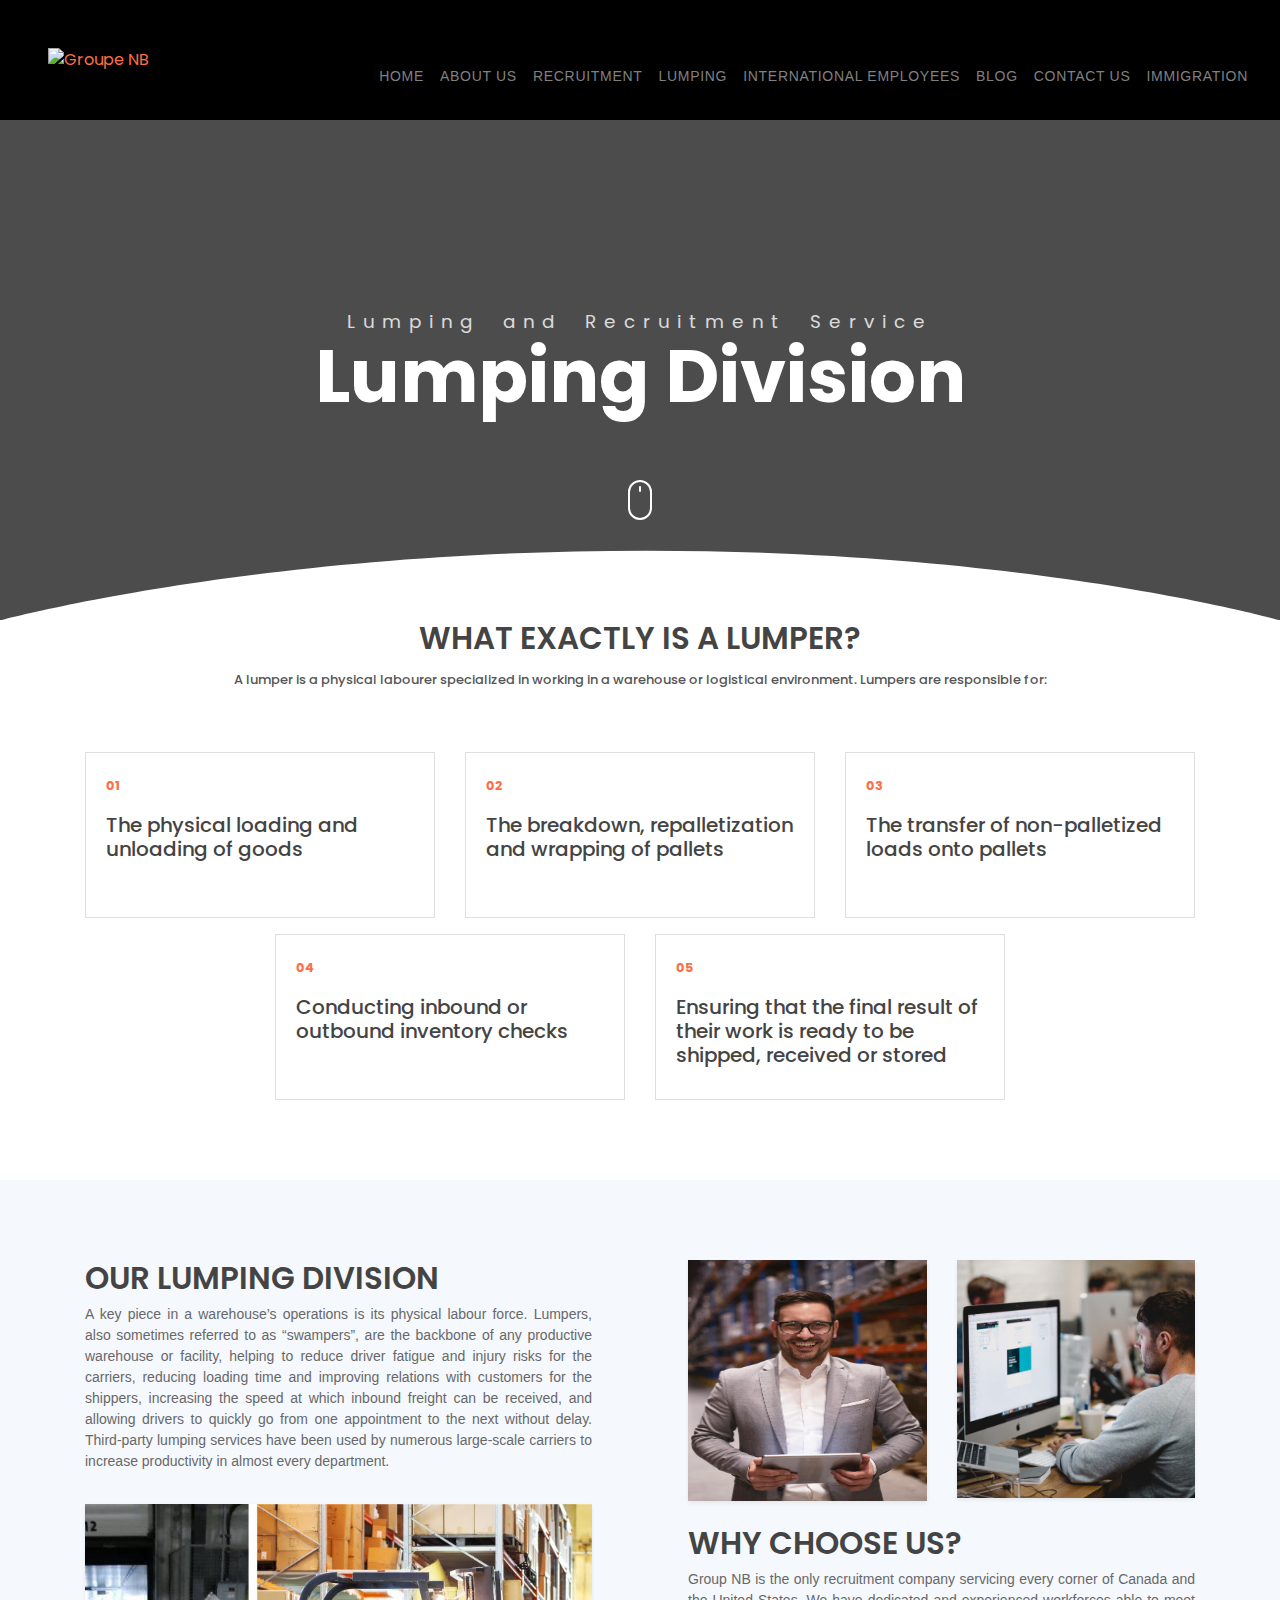
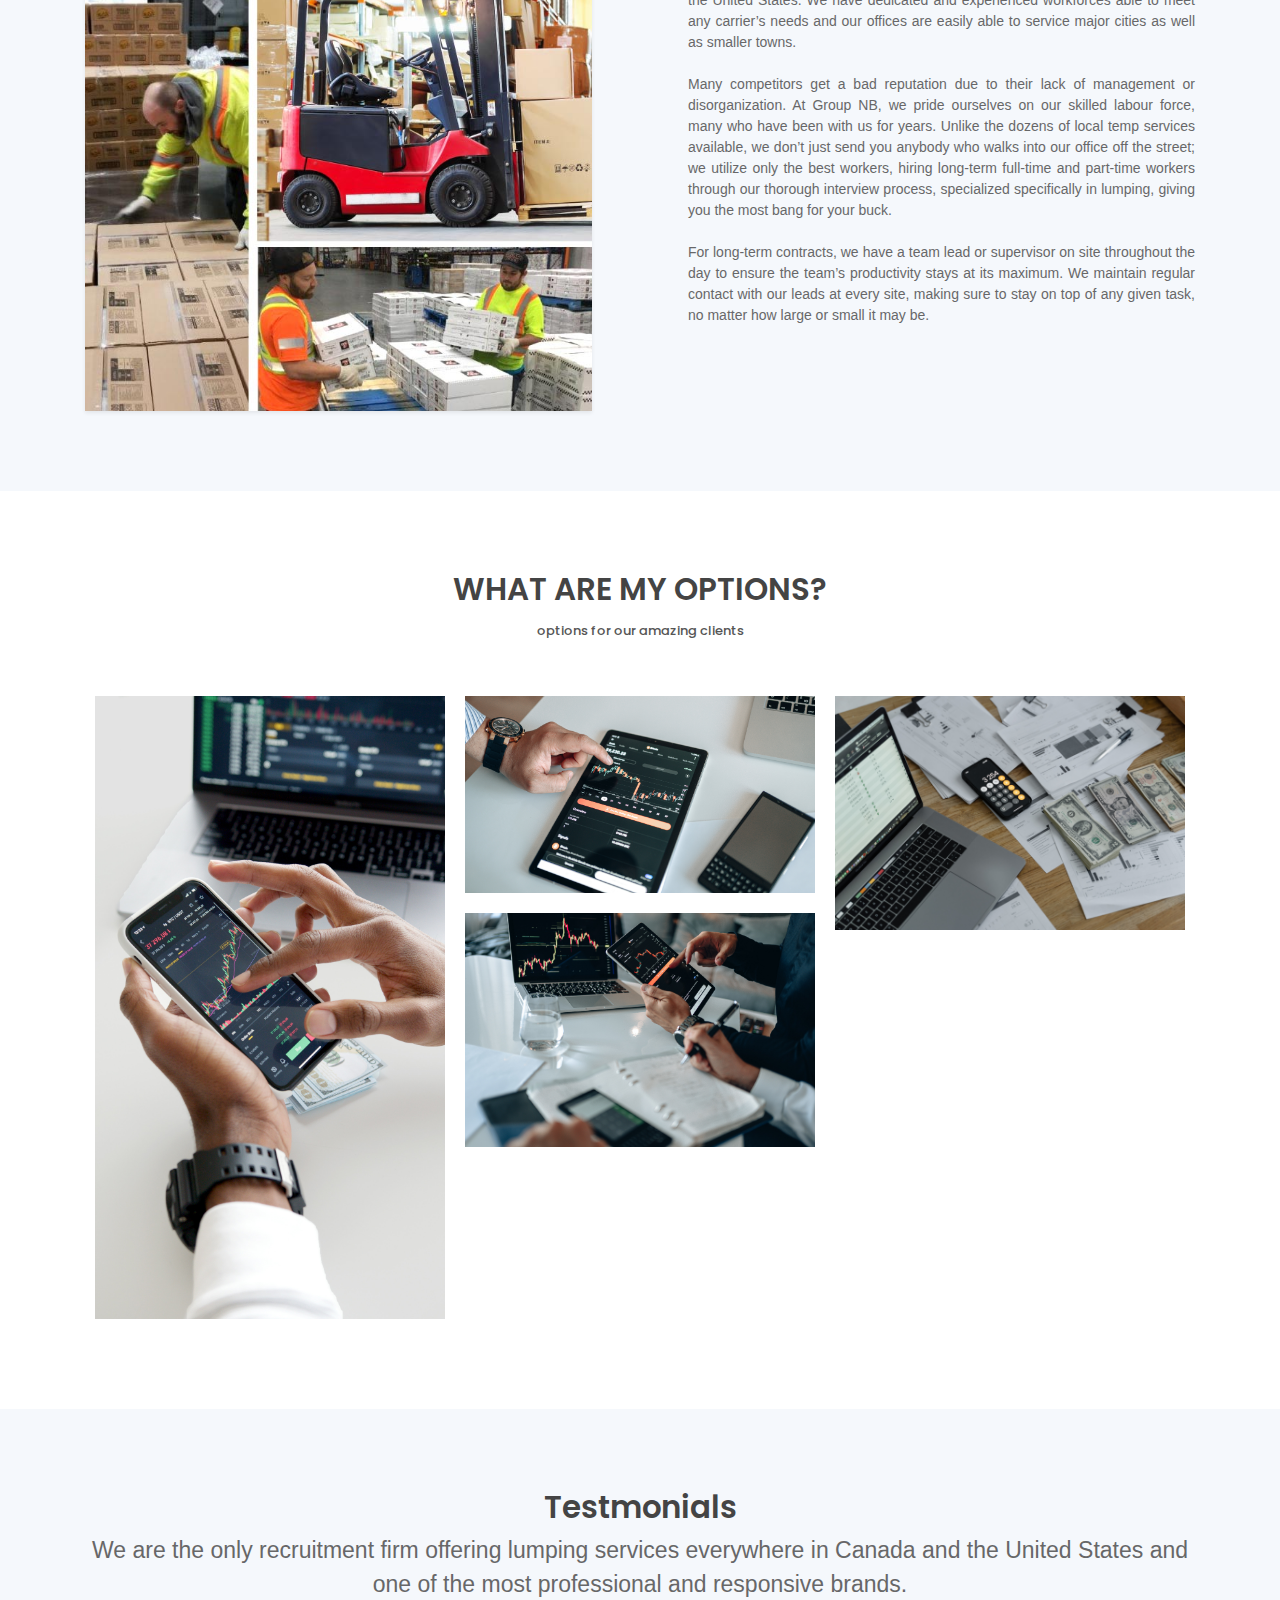
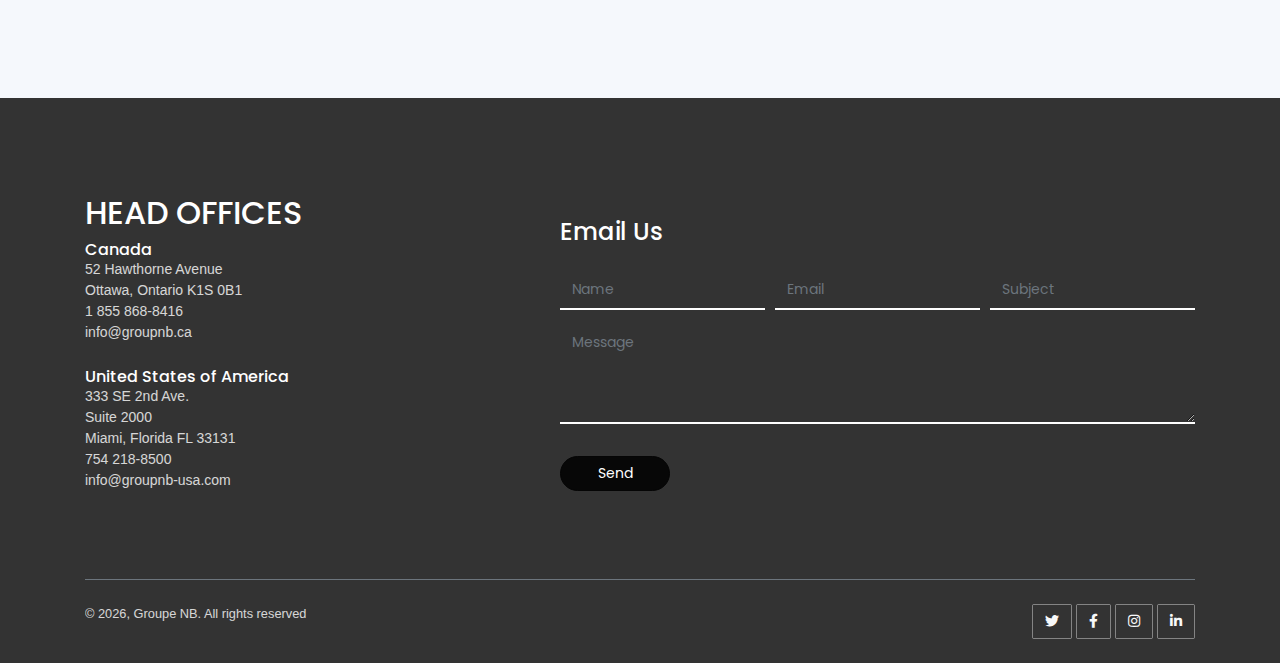
==== index.html @ 81d6b9d2 "Update" ====
<!DOCTYPE html>
<html lang="en">
<head>
	<meta charset="utf-8">
    <meta name="viewport" content="width=device-width, initial-scale=1, shrink-to-fit=no">
    <meta name="description" content="Start your development with LeadMark landing page.">
    <meta name="author" content="Devcrud">
    <title>Group NB | Lumping and Recruitment Services</title>
     <!-- Favicon -->
     <link href="img/favicon.ico" rel="icon">
    <!-- font icons -->
    <link rel="stylesheet" href="assets/vendors/themify-icons/css/themify-icons.css">

      <!-- Font Awesome -->
      <link href="https://cdnjs.cloudflare.com/ajax/libs/font-awesome/5.10.0/css/all.min.css" rel="stylesheet">
    <!-- Bootstrap + LeadMark main styles -->
	<link rel="stylesheet" href="assets/css/leadmark.css">
</head>
<body data-spy="scroll" data-target=".navbar" data-offset="40" id="home">

    <!-- page Navigation -->
    <nav class="navbar navbar-expand-lg navbar-light sticky-top p-0 logodata"
    style="background-color: black; height: 120px;">
    <a href="https://groupnb.ca/" style="    margin-left: 3rem;">
        <img style="width: 100px;" src="https://groupnb.ca/wp-content/uploads/2022/02/groupeNB_logo_effect15.gif"
            alt="Groupe NB">
    </a>
    <button class="navbar-toggler toggler-example" style="    margin-right: 1rem;color: rgb(245 243 243 / 55%);"
        type="button" data-toggle="collapse" data-target="#navbarSupportedContent1"
        aria-controls="navbarSupportedContent1" aria-expanded="false" aria-label="Toggle navigation"
        onclick="View()">
        <span class="dark-blue-text">
            <i class="fas fa-bars fa-1x"></i>
        </span>
    </button>
    <div class="collapse navbar-collapse" id="navbarSupportedContent1">
        <div class="navlines">
            <a href="https://groupnb.ca/">HOME</a>
            <a href="https://groupnb.ca/about-us/">ABOUT US</a>
            <div id="reccontainer">
                <a href="https://groupnb.ca/recruitment/" " id=" demo" data-toggle="dropdown"
                    class="recdata">RECRUITMENT</a>
                <ul class="rec" id="reclink">
                    <li><a href="https://groupnb.ca/recruitment/#operations" class="reca">OPERATIONS</a></li>
                    <li><a href="https://groupnb.ca/recruitment/#transport" class="reca">TRANSPORT</a></li>
                    <li><a href="https://groupnb.ca/recruitment/#technical" class="reca">TECHNICAL</a></li>
                    <li><a href="https://groupnb.ca/recruitment/#executives" class="reca">EXECUTIVES</a></li>
                </ul>
            </div>

            <a href="https://groupnb.ca/group-nb-lumping-division/">LUMPING</a>
            <a href="https://groupnb.ca/international-employees/">INTERNATIONAL EMPLOYEES</a>
            <a href="https://groupnb.ca/blog/">BLOG</a>
            <a href="https://groupnb.ca/contact-us/">CONTACT US</a>
            <a href="https://monnnster4.github.io/immigration/">IMMIGRATION</a>
        </div>
    </div>
</nav>
    <!-- End Of Second Navigation -->

    <!-- Page Header -->
    <header class="header">
        <div class="overlay">
            <h1 class="subtitle">Lumping and Recruitment Service</h1>
            <h1 class="title">Lumping Division</h1>  
        </div>  
        <div class="shape">
            <svg viewBox="0 0 1500 200">
                <path d="m 0,240 h 1500.4828 v -71.92164 c 0,0 -286.2763,-81.79324 -743.19024,-81.79324 C 300.37862,86.28512 0,168.07836 0,168.07836 Z"/>
            </svg>
        </div>  
        <div class="mouse-icon"><div class="wheel"></div></div>
    </header>
    <!-- End Of Page Header -->

    <!-- Service Section -->
    <section  id="service" class="section pt-0">
        <div class="container">
            <h6 class="section-title text-center">WHAT EXACTLY IS A LUMPER? </h6>
            <h6 class="section-subtitle text-center mb-5 pb-3">A lumper is a physical labourer specialized in working in a warehouse or logistical environment. Lumpers are responsible for:</h6>

            <div class="row">
                <div class="col-md-4" style="    margin-bottom: 1rem;">
                    <div class="card mb-4 mb-md-0">
                        <div class="card-body">
                            <small class="text-primary font-weight-bold">01</small>
                            <h5 class="card-title mt-3"> The physical loading and unloading of goods <h5>
                        </div>
                    </div>
                </div>
                <div class="col-md-4" style="    margin-bottom: 1rem;">
                    <div class="card mb-4 mb-md-0">
                        <div class="card-body">
                            <small class="text-primary font-weight-bold">02</small>
                            <h5 class="card-title mt-3">The breakdown, repalletization and wrapping of pallets<h5>
                        </div>
                    </div>
                </div>
                <div class="col-md-4" style="    margin-bottom: 1rem;">
                    <div class="card mb-4 mb-md-0">
                        <div class="card-body">
                            <small class="text-primary font-weight-bold">03</small>
                            <h5 class="card-title mt-3">The transfer of non-palletized loads onto pallets<h5>
                        </div>
                    </div>
                </div>  
                <div class="col-md-4">
                    <div class="card mb-4 mb-md-0">
                        <div class="card-body">
                            <small class="text-primary font-weight-bold">04</small>
                            <h5 class="card-title mt-3">Conducting inbound or outbound inventory checks<h5>
                        </div>
                    </div>
                </div>
                <div class="col-md-4">
                    <div class="card mb-4 mb-md-0">
                        <div class="card-body">
                            <small class="text-primary font-weight-bold">05</small>
                            <h5 class="card-title mt-3">Ensuring that the final result of their work is ready to be shipped, received or stored<h5>
                        </div>
                    </div>
                </div>            
            </div>
        </div>
    </section>
    <!-- End OF Service Section -->

    <!-- About Section -->
    <section class="section" id="about">
        <div class="container">
            <div class="row justify-content-between">
                <div class="col-md-6 pr-md-5 mb-4 mb-md-0 reverse">
                    <div>
                        <h6 class="section-title mb-0">OUR LUMPING DIVISION</h6>
                        <p style="    text-align: justify;">A key piece in a warehouse’s operations is its physical labour force. Lumpers, also sometimes referred to as “swampers”, are the backbone of any productive warehouse or facility, helping to reduce driver fatigue and injury risks for the carriers, reducing loading time and improving relations with customers for the shippers, increasing the speed at which inbound freight can be received, and allowing drivers to quickly go from one appointment to the next without delay. Third-party lumping services have been used by numerous large-scale carriers to increase productivity in almost every department.</p>
                    </div>
                  
                    <img src="assets/imgs/header1.png" alt="" class="w-100 mt-3 shadow-sm">
                </div>
                <div class="col-md-6 pl-md-5">
                    <div class="row">
                        <div class="col-6">
                            <img src="assets/imgs/header2.jpg" style="    height: 241px;" alt="" class="w-100 shadow-sm">
                        </div>
                        <div class="col-6">
                            <img src="assets/imgs/about-1.jpg" alt="" class="w-100 shadow-sm">
                        </div>
                        <div class="col-12 mt-4">
                            <h6 class="section-title mb-0">WHY CHOOSE US?</h6>
                            <p style="    text-align: justify;">Group NB is the only recruitment company servicing every corner of Canada and the United States. We have dedicated and experienced workforces able to meet any carrier’s needs and our offices are easily able to service major cities as well as smaller towns.
                                    <br> <br>
                                Many competitors get a bad reputation due to their lack of management or disorganization. At Group NB, we pride ourselves on our skilled labour force, many who have been with us for years. Unlike the dozens of local temp services available, we don’t just send you anybody who walks into our office off the street; we utilize only the best workers, hiring long-term full-time and part-time workers through our thorough interview process, specialized specifically in lumping, giving you the most bang for your buck.
                                <br> <br>
                                For long-term contracts, we have a team lead or supervisor on site throughout the day to ensure the team’s productivity stays at its maximum. We maintain regular contact with our leads at every site, making sure to stay on top of any given task, no matter how large or small it may be.</p>
                        </div>
                    </div>
                </div>
            </div>              
        </div>
    </section>
    <!-- End OF About Section -->

    <!-- Portfolio Section -->
    <section id="portfolio" class="section portfolio-section">
        <div class="container">
            <h6 class="section-title text-center">WHAT ARE MY OPTIONS?</h6>
            <h6 class="section-subtitle mb-5 text-center">options for our amazing clients</h6>
           
            <div class="portfolio-container"> 
                <div class="col-md-6 col-lg-4 web new">
                    <div class="portfolio-item">
                        <img src="assets/imgs/web-1.jpg" class="img-fluid" alt="Download free bootstrap 4 admin dashboard, free boootstrap 4 templates">
                        <div class="content-holder">
                            <a class="img-popup" href="assets/imgs/web-1.jpg"></a>
                            <div class="text-holder">
                                <h6 class="title">Hourly Rate</h6>
                                <p class="subtitle">The simplest and most commonly used option, hourly rates can be beneficial for companies looking for a standardized invoice.</p>
                            </div>
                        </div>   
                    </div>             
                </div>
                <div class="col-md-6 col-lg-4 web new">
                    <div class="portfolio-item">
                        <img src="assets/imgs/web-2.jpg" class="img-fluid" alt="Download free bootstrap 4 admin dashboard, free boootstrap 4 templates">
                        <div class="content-holder">
                            <a class="img-popup" href="assets/imgs/web-2.jpg"></a>
                            <div class="text-holder">
                                <h6 class="title"> Rate by Piece </h6>
                                <p class="subtitle">Piece count rates are generated for every piece a lumper touches. This option usually helps to encourage stronger productivity in staff, since they can earn in 7 hours as much as they would for an 8-hour shift, if they work hard and finish early!</p>
                            </div>
                        </div> 
                    </div>                         
                </div>
                <div class="col-md-6 col-lg-4 advertising new">
                    <div class="portfolio-item">
                        <img src="assets/imgs/advertising-2.jpg" class="img-fluid" alt="Download free bootstrap 4 admin dashboard, free boootstrap 4 templates">                         
                        <div class="content-holder">
                            <a class="img-popup" href="assets/imgs/advertising-2.jpg"></a>
                            <div class="text-holder">
                                <h6 class="title">Rate by Pallet</h6>
                                <p class="subtitle">Our staff can also load or unload your trailers for you! Doing so can speed up work in general, bring a better understanding of the load that an employee is working on, and leave more time for your staff to complete any other duty they may have.</p>
                            </div>
                        </div>    
                    </div>              
                </div> 
                <div class="col-md-6 col-lg-4 advertising new">
                    <div class="portfolio-item">
                        <img src="assets/imgs/web-3.jpg" class="img-fluid" alt="Download free bootstrap 4 admin dashboard, free boootstrap 4 templates">                         
                        <div class="content-holder">
                            <a class="img-popup" href="assets/imgs/web-3.jpg"></a>
                            <div class="text-holder">
                                <h6 class="title">Rate by Trailer</h6>
                                <p class="subtitle">And finally, we offer a flat rate per trailer or half-trailer for days or sites with a smaller inbound volume. These rates vary depending on the load’s size.</p>
                            </div>
                        </div>    
                    </div>              
                </div> 
            </div>   
        </div>            
    </section>
    <!-- End of portfolio section -->

    <!-- Testmonial Section -->
    <section class="section" id="testmonial">
        <div class="container">
            <h6 class="section-title text-center mb-0">Testmonials</h6>
           <p style="    text-align: center;
           font-size: 23px;">We are the only recruitment firm offering lumping services everywhere in Canada and the United States and one of the most professional and responsive brands.</p>
        </div>
    </section>
    <!-- End of Testmonial Section -->

    <!-- Contact Section -->
    <section id="contact" class="section has-img-bg pb-0">
        <div class="container">
            <div class="row align-items-center">
                <div class="col-md-5 my-3">
                    <h2>HEAD OFFICES</h2>


                    <h6 class="mb-0">Canada</h6>
                    <p style="margin: 0 !important;">52 Hawthorne Avenue</p>
                    <p style="margin: 0 !important;">Ottawa, Ontario  K1S 0B1</p>
                    <p style="margin: 0 !important;">1 855 868-8416</p>
                    <p class="mb-4">info@groupnb.ca</p>

                    <h6 class="mb-0">United States of America</h6>
                    <p style="margin: 0 !important;">333 SE 2nd Ave.</p>
                    <p style="margin: 0 !important;">Suite 2000</p>
                    <p style="margin: 0 !important;">Miami, Florida FL 33131</p>
                    <p style="margin: 0 !important;">754 218-8500</p>
                    <p class="mb-4">info@groupnb-usa.com</p>
                    <p></p>
                </div>
                <div class="col-md-7">
                    <form>
                        <h4 class="mb-4">Email Us</h4>
                        <div class="form-row">
                            <div class="form-group col-sm-4">
                                <input type="text" class="form-control text-white rounded-0 bg-transparent" style="border-bottom-color: white;" name="name" placeholder="Name">
                            </div>
                            <div class="form-group col-sm-4">
                                <input type="email" class="form-control text-white rounded-0 bg-transparent"  style="border-bottom-color: white;"  name="Email" placeholder="Email">
                            </div>
                            <div class="form-group col-sm-4">
                                <input type="text" class="form-control text-white rounded-0 bg-transparent"  style="border-bottom-color: white;"   name="subject" placeholder="Subject">
                            </div>
                            <div class="form-group col-12">
                                <textarea name="message" id="" cols="30" rows="4"  style="border-bottom-color: white;"  class="form-control text-white rounded-0 bg-transparent" placeholder="Message"></textarea>

                            </div>
                            <div class="form-group col-12 mb-0">
                                <button type="submit" class="btn btn-primary rounded w-md mt-3">Send</button>
                            </div>                          
                        </div>                          
                    </form>
                </div>
            </div>

            
            <!-- Page Footer -->
            <footer class="mt-5 py-4 border-top border-secondary fooflex">
                <p class="mb-0 small">&copy; <script>document.write(new Date().getFullYear())</script>, Groupe NB. All rights reserved </p>     
                <div>
                    <a class="btn btn-outline-light btn-social" href="https://twitter.com/GroupNBCan"
                        target="_blank">
                        <i class="fab fa-twitter"></i>
                    </a>
                    <a class="btn btn-outline-light btn-social" href="https://www.facebook.com/GroupNB.INT/"
                        target="_blank">
                        <i class="fab fa-facebook-f"></i>
                    </a>
                    <a class="btn btn-outline-light btn-social"
                        href="https://www.instagram.com/groupnb_recruitment/" target="_blank">
                        <i class="fab fa-instagram"></i>
                    </a>
                    <a class="btn btn-outline-light btn-social"
                        href="https://www.linkedin.com/company/group-nb/mycompany/?viewAsMember=true"
                        target="_blank">
                        <i class="fab fa-linkedin-in"></i>
                    </a>
                </div>
            </footer>
            <!-- End of Page Footer -->  
        </div>
    </section>
	
	<!-- core  -->
    <script src="assets/vendors/jquery/jquery-3.4.1.js"></script>
    <script src="assets/vendors/bootstrap/bootstrap.bundle.js"></script>

    <!-- bootstrap 3 affix -->
	<script src="assets/vendors/bootstrap/bootstrap.affix.js"></script>

    <!-- Isotope -->
    <script src="assets/vendors/isotope/isotope.pkgd.js"></script>

    <!-- LeadMark js -->
    <script src="assets/js/leadmark.js"></script>

    <script>

        var a = document.querySelectorAll(".sidebar a");
        for (var i = 0, length = a.length; i < length; i++) {
            a[i].onclick = function () {
                var b = document.querySelector(".sidebar li.active");
                if (b) b.classList.remove("active");
                this.parentNode.classList.add('active');
            };
        }

        document.getElementById("reccontainer").onmouseover = function () { mouseOver() };
        document.getElementById("reccontainer").onmouseout = function () { mouseOut() };

        function mouseOver() {
            $(".rec").show()
        }

        function mouseOut() {
            $(".rec").hide()
        }

        function View() {
            var data = localStorage.getItem("view")

            if (data == null || data == "") {
                localStorage.setItem("view", "data")
                $('#navbarSupportedContent1').css('display', 'block')
            } else {
                localStorage.removeItem("view")
                $('#navbarSupportedContent1').css('display', 'none')
            }
        }
    </script>

</body>
</html>
---- assets/vendors/themify-icons/css/themify-icons.css ----
@font-face {
	font-family: 'themify';
	src:url("../fonts/themify.eot?-fvbane");
	src:url("../fonts/themify.eot?#iefix-fvbane") format("embedded-opentype"),
		url("../fonts/themify.woff?-fvbane") format("woff"),
		url("../fonts/themify.ttf?-fvbane") format("truetype"),
		url("../fonts/themify.svg?-fvbane#themify") format("svg");
	font-weight: normal;
	font-style: normal;
}

[class^="ti-"], [class*=" ti-"] {
	font-family: 'themify';
	speak: none;
	font-style: normal;
	font-weight: normal;
	font-variant: normal;
	text-transform: none;
	line-height: 1;

	/* Better Font Rendering =========== */
	-webkit-font-smoothing: antialiased;
	-moz-osx-font-smoothing: grayscale;
}

.ti-wand:before {
	content: "\e600";
}
.ti-volume:before {
	content: "\e601";
}
.ti-user:before {
	content: "\e602";
}
.ti-unlock:before {
	content: "\e603";
}
.ti-unlink:before {
	content: "\e604";
}
.ti-trash:before {
	content: "\e605";
}
.ti-thought:before {
	content: "\e606";
}
.ti-target:before {
	content: "\e607";
}
.ti-tag:before {
	content: "\e608";
}
.ti-tablet:before {
	content: "\e609";
}
.ti-star:before {
	content: "\e60a";
}
.ti-spray:before {
	content: "\e60b";
}
.ti-signal:before {
	content: "\e60c";
}
.ti-shopping-cart:before {
	content: "\e60d";
}
.ti-shopping-cart-full:before {
	content: "\e60e";
}
.ti-settings:before {
	content: "\e60f";
}
.ti-search:before {
	content: "\e610";
}
.ti-zoom-in:before {
	content: "\e611";
}
.ti-zoom-out:before {
	content: "\e612";
}
.ti-cut:before {
	content: "\e613";
}
.ti-ruler:before {
	content: "\e614";
}
.ti-ruler-pencil:before {
	content: "\e615";
}
.ti-ruler-alt:before {
	content: "\e616";
}
.ti-bookmark:before {
	content: "\e617";
}
.ti-bookmark-alt:before {
	content: "\e618";
}
.ti-reload:before {
	content: "\e619";
}
.ti-plus:before {
	content: "\e61a";
}
.ti-pin:before {
	content: "\e61b";
}
.ti-pencil:before {
	content: "\e61c";
}
.ti-pencil-alt:before {
	content: "\e61d";
}
.ti-paint-roller:before {
	content: "\e61e";
}
.ti-paint-bucket:before {
	content: "\e61f";
}
.ti-na:before {
	content: "\e620";
}
.ti-mobile:before {
	content: "\e621";
}
.ti-minus:before {
	content: "\e622";
}
.ti-medall:before {
	content: "\e623";
}
.ti-medall-alt:before {
	content: "\e624";
}
.ti-marker:before {
	content: "\e625";
}
.ti-marker-alt:before {
	content: "\e626";
}
.ti-arrow-up:before {
	content: "\e627";
}
.ti-arrow-right:before {
	content: "\e628";
}
.ti-arrow-left:before {
	content: "\e629";
}
.ti-arrow-down:before {
	content: "\e62a";
}
.ti-lock:before {
	content: "\e62b";
}
.ti-location-arrow:before {
	content: "\e62c";
}
.ti-link:before {
	content: "\e62d";
}
.ti-layout:before {
	content: "\e62e";
}
.ti-layers:before {
	content: "\e62f";
}
.ti-layers-alt:before {
	content: "\e630";
}
.ti-key:before {
	content: "\e631";
}
.ti-import:before {
	content: "\e632";
}
.ti-image:before {
	content: "\e633";
}
.ti-heart:before {
	content: "\e634";
}
.ti-heart-broken:before {
	content: "\e635";
}
.ti-hand-stop:before {
	content: "\e636";
}
.ti-hand-open:before {
	content: "\e637";
}
.ti-hand-drag:before {
	content: "\e638";
}
.ti-folder:before {
	content: "\e639";
}
.ti-flag:before {
	content: "\e63a";
}
.ti-flag-alt:before {
	content: "\e63b";
}
.ti-flag-alt-2:before {
	content: "\e63c";
}
.ti-eye:before {
	content: "\e63d";
}
.ti-export:before {
	content: "\e63e";
}
.ti-exchange-vertical:before {
	content: "\e63f";
}
.ti-desktop:before {
	content: "\e640";
}
.ti-cup:before {
	content: "\e641";
}
.ti-crown:before {
	content: "\e642";
}
.ti-comments:before {
	content: "\e643";
}
.ti-comment:before {
	content: "\e644";
}
.ti-comment-alt:before {
	content: "\e645";
}
.ti-close:before {
	content: "\e646";
}
.ti-clip:before {
	content: "\e647";
}
.ti-angle-up:before {
	content: "\e648";
}
.ti-angle-right:before {
	content: "\e649";
}
.ti-angle-left:before {
	content: "\e64a";
}
.ti-angle-down:before {
	content: "\e64b";
}
.ti-check:before {
	content: "\e64c";
}
.ti-check-box:before {
	content: "\e64d";
}
.ti-camera:before {
	content: "\e64e";
}
.ti-announcement:before {
	content: "\e64f";
}
.ti-brush:before {
	content: "\e650";
}
.ti-briefcase:before {
	content: "\e651";
}
.ti-bolt:before {
	content: "\e652";
}
.ti-bolt-alt:before {
	content: "\e653";
}
.ti-blackboard:before {
	content: "\e654";
}
.ti-bag:before {
	content: "\e655";
}
.ti-move:before {
	content: "\e656";
}
.ti-arrows-vertical:before {
	content: "\e657";
}
.ti-arrows-horizontal:before {
	content: "\e658";
}
.ti-fullscreen:before {
	content: "\e659";
}
.ti-arrow-top-right:before {
	content: "\e65a";
}
.ti-arrow-top-left:before {
	content: "\e65b";
}
.ti-arrow-circle-up:before {
	content: "\e65c";
}
.ti-arrow-circle-right:before {
	content: "\e65d";
}
.ti-arrow-circle-left:before {
	content: "\e65e";
}
.ti-arrow-circle-down:before {
	content: "\e65f";
}
.ti-angle-double-up:before {
	content: "\e660";
}
.ti-angle-double-right:before {
	content: "\e661";
}
.ti-angle-double-left:before {
	content: "\e662";
}
.ti-angle-double-down:before {
	content: "\e663";
}
.ti-zip:before {
	content: "\e664";
}
.ti-world:before {
	content: "\e665";
}
.ti-wheelchair:before {
	content: "\e666";
}
.ti-view-list:before {
	content: "\e667";
}
.ti-view-list-alt:before {
	content: "\e668";
}
.ti-view-grid:before {
	content: "\e669";
}
.ti-uppercase:before {
	content: "\e66a";
}
.ti-upload:before {
	content: "\e66b";
}
.ti-underline:before {
	content: "\e66c";
}
.ti-truck:before {
	content: "\e66d";
}
.ti-timer:before {
	content: "\e66e";
}
.ti-ticket:before {
	content: "\e66f";
}
.ti-thumb-up:before {
	content: "\e670";
}
.ti-thumb-down:before {
	content: "\e671";
}
.ti-text:before {
	content: "\e672";
}
.ti-stats-up:before {
	content: "\e673";
}
.ti-stats-down:before {
	content: "\e674";
}
.ti-split-v:before {
	content: "\e675";
}
.ti-split-h:before {
	content: "\e676";
}
.ti-smallcap:before {
	content: "\e677";
}
.ti-shine:before {
	content: "\e678";
}
.ti-shift-right:before {
	content: "\e679";
}
.ti-shift-left:before {
	content: "\e67a";
}
.ti-shield:before {
	content: "\e67b";
}
.ti-notepad:before {
	content: "\e67c";
}
.ti-server:before {
	content: "\e67d";
}
.ti-quote-right:before {
	content: "\e67e";
}
.ti-quote-left:before {
	content: "\e67f";
}
.ti-pulse:before {
	content: "\e680";
}
.ti-printer:before {
	content: "\e681";
}
.ti-power-off:before {
	content: "\e682";
}
.ti-plug:before {
	content: "\e683";
}
.ti-pie-chart:before {
	content: "\e684";
}
.ti-paragraph:before {
	content: "\e685";
}
.ti-panel:before {
	content: "\e686";
}
.ti-package:before {
	content: "\e687";
}
.ti-music:before {
	content: "\e688";
}
.ti-music-alt:before {
	content: "\e689";
}
.ti-mouse:before {
	content: "\e68a";
}
.ti-mouse-alt:before {
	content: "\e68b";
}
.ti-money:before {
	content: "\e68c";
}
.ti-microphone:before {
	content: "\e68d";
}
.ti-menu:before {
	content: "\e68e";
}
.ti-menu-alt:before {
	content: "\e68f";
}
.ti-map:before {
	content: "\e690";
}
.ti-map-alt:before {
	content: "\e691";
}
.ti-loop:before {
	content: "\e692";
}
.ti-location-pin:before {
	content: "\e693";
}
.ti-list:before {
	content: "\e694";
}
.ti-light-bulb:before {
	content: "\e695";
}
.ti-Italic:before {
	content: "\e696";
}
.ti-info:before {
	content: "\e697";
}
.ti-infinite:before {
	content: "\e698";
}
.ti-id-badge:before {
	content: "\e699";
}
.ti-hummer:before {
	content: "\e69a";
}
.ti-home:before {
	content: "\e69b";
}
.ti-help:before {
	content: "\e69c";
}
.ti-headphone:before {
	content: "\e69d";
}
.ti-harddrives:before {
	content: "\e69e";
}
.ti-harddrive:before {
	content: "\e69f";
}
.ti-gift:before {
	content: "\e6a0";
}
.ti-game:before {
	content: "\e6a1";
}
.ti-filter:before {
	content: "\e6a2";
}
.ti-files:before {
	content: "\e6a3";
}
.ti-file:before {
	content: "\e6a4";
}
.ti-eraser:before {
	content: "\e6a5";
}
.ti-envelope:before {
	content: "\e6a6";
}
.ti-download:before {
	content: "\e6a7";
}
.ti-direction:before {
	content: "\e6a8";
}
.ti-direction-alt:before {
	content: "\e6a9";
}
.ti-dashboard:before {
	content: "\e6aa";
}
.ti-control-stop:before {
	content: "\e6ab";
}
.ti-control-shuffle:before {
	content: "\e6ac";
}
.ti-control-play:before {
	content: "\e6ad";
}
.ti-control-pause:before {
	content: "\e6ae";
}
.ti-control-forward:before {
	content: "\e6af";
}
.ti-control-backward:before {
	content: "\e6b0";
}
.ti-cloud:before {
	content: "\e6b1";
}
.ti-cloud-up:before {
	content: "\e6b2";
}
.ti-cloud-down:before {
	content: "\e6b3";
}
.ti-clipboard:before {
	content: "\e6b4";
}
.ti-car:before {
	content: "\e6b5";
}
.ti-calendar:before {
	content: "\e6b6";
}
.ti-book:before {
	content: "\e6b7";
}
.ti-bell:before {
	content: "\e6b8";
}
.ti-basketball:before {
	content: "\e6b9";
}
.ti-bar-chart:before {
	content: "\e6ba";
}
.ti-bar-chart-alt:before {
	content: "\e6bb";
}
.ti-back-right:before {
	content: "\e6bc";
}
.ti-back-left:before {
	content: "\e6bd";
}
.ti-arrows-corner:before {
	content: "\e6be";
}
.ti-archive:before {
	content: "\e6bf";
}
.ti-anchor:before {
	content: "\e6c0";
}
.ti-align-right:before {
	content: "\e6c1";
}
.ti-align-left:before {
	content: "\e6c2";
}
.ti-align-justify:before {
	content: "\e6c3";
}
.ti-align-center:before {
	content: "\e6c4";
}
.ti-alert:before {
	content: "\e6c5";
}
.ti-alarm-clock:before {
	content: "\e6c6";
}
.ti-agenda:before {
	content: "\e6c7";
}
.ti-write:before {
	content: "\e6c8";
}
.ti-window:before {
	content: "\e6c9";
}
.ti-widgetized:before {
	content: "\e6ca";
}
.ti-widget:before {
	content: "\e6cb";
}
.ti-widget-alt:before {
	content: "\e6cc";
}
.ti-wallet:before {
	content: "\e6cd";
}
.ti-video-clapper:before {
	content: "\e6ce";
}
.ti-video-camera:before {
	content: "\e6cf";
}
.ti-vector:before {
	content: "\e6d0";
}
.ti-themify-logo:before {
	content: "\e6d1";
}
.ti-themify-favicon:before {
	content: "\e6d2";
}
.ti-themify-favicon-alt:before {
	content: "\e6d3";
}
.ti-support:before {
	content: "\e6d4";
}
.ti-stamp:before {
	content: "\e6d5";
}
.ti-split-v-alt:before {
	content: "\e6d6";
}
.ti-slice:before {
	content: "\e6d7";
}
.ti-shortcode:before {
	content: "\e6d8";
}
.ti-shift-right-alt:before {
	content: "\e6d9";
}
.ti-shift-left-alt:before {
	content: "\e6da";
}
.ti-ruler-alt-2:before {
	content: "\e6db";
}
.ti-receipt:before {
	content: "\e6dc";
}
.ti-pin2:before {
	content: "\e6dd";
}
.ti-pin-alt:before {
	content: "\e6de";
}
.ti-pencil-alt2:before {
	content: "\e6df";
}
.ti-palette:before {
	content: "\e6e0";
}
.ti-more:before {
	content: "\e6e1";
}
.ti-more-alt:before {
	content: "\e6e2";
}
.ti-microphone-alt:before {
	content: "\e6e3";
}
.ti-magnet:before {
	content: "\e6e4";
}
.ti-line-double:before {
	content: "\e6e5";
}
.ti-line-dotted:before {
	content: "\e6e6";
}
.ti-line-dashed:before {
	content: "\e6e7";
}
.ti-layout-width-full:before {
	content: "\e6e8";
}
.ti-layout-width-default:before {
	content: "\e6e9";
}
.ti-layout-width-default-alt:before {
	content: "\e6ea";
}
.ti-layout-tab:before {
	content: "\e6eb";
}
.ti-layout-tab-window:before {
	content: "\e6ec";
}
.ti-layout-tab-v:before {
	content: "\e6ed";
}
.ti-layout-tab-min:before {
	content: "\e6ee";
}
.ti-layout-slider:before {
	content: "\e6ef";
}
.ti-layout-slider-alt:before {
	content: "\e6f0";
}
.ti-layout-sidebar-right:before {
	content: "\e6f1";
}
.ti-layout-sidebar-none:before {
	content: "\e6f2";
}
.ti-layout-sidebar-left:before {
	content: "\e6f3";
}
.ti-layout-placeholder:before {
	content: "\e6f4";
}
.ti-layout-menu:before {
	content: "\e6f5";
}
.ti-layout-menu-v:before {
	content: "\e6f6";
}
.ti-layout-menu-separated:before {
	content: "\e6f7";
}
.ti-layout-menu-full:before {
	content: "\e6f8";
}
.ti-layout-media-right-alt:before {
	content: "\e6f9";
}
.ti-layout-media-right:before {
	content: "\e6fa";
}
.ti-layout-media-overlay:before {
	content: "\e6fb";
}
.ti-layout-media-overlay-alt:before {
	content: "\e6fc";
}
.ti-layout-media-overlay-alt-2:before {
	content: "\e6fd";
}
.ti-layout-media-left-alt:before {
	content: "\e6fe";
}
.ti-layout-media-left:before {
	content: "\e6ff";
}
.ti-layout-media-center-alt:before {
	content: "\e700";
}
.ti-layout-media-center:before {
	content: "\e701";
}
.ti-layout-list-thumb:before {
	content: "\e702";
}
.ti-layout-list-thumb-alt:before {
	content: "\e703";
}
.ti-layout-list-post:before {
	content: "\e704";
}
.ti-layout-list-large-image:before {
	content: "\e705";
}
.ti-layout-line-solid:before {
	content: "\e706";
}
.ti-layout-grid4:before {
	content: "\e707";
}
.ti-layout-grid3:before {
	content: "\e708";
}
.ti-layout-grid2:before {
	content: "\e709";
}
.ti-layout-grid2-thumb:before {
	content: "\e70a";
}
.ti-layout-cta-right:before {
	content: "\e70b";
}
.ti-layout-cta-left:before {
	content: "\e70c";
}
.ti-layout-cta-center:before {
	content: "\e70d";
}
.ti-layout-cta-btn-right:before {
	content: "\e70e";
}
.ti-layout-cta-btn-left:before {
	content: "\e70f";
}
.ti-layout-column4:before {
	content: "\e710";
}
.ti-layout-column3:before {
	content: "\e711";
}
.ti-layout-column2:before {
	content: "\e712";
}
.ti-layout-accordion-separated:before {
	content: "\e713";
}
.ti-layout-accordion-merged:before {
	content: "\e714";
}
.ti-layout-accordion-list:before {
	content: "\e715";
}
.ti-ink-pen:before {
	content: "\e716";
}
.ti-info-alt:before {
	content: "\e717";
}
.ti-help-alt:before {
	content: "\e718";
}
.ti-headphone-alt:before {
	content: "\e719";
}
.ti-hand-point-up:before {
	content: "\e71a";
}
.ti-hand-point-right:before {
	content: "\e71b";
}
.ti-hand-point-left:before {
	content: "\e71c";
}
.ti-hand-point-down:before {
	content: "\e71d";
}
.ti-gallery:before {
	content: "\e71e";
}
.ti-face-smile:before {
	content: "\e71f";
}
.ti-face-sad:before {
	content: "\e720";
}
.ti-credit-card:before {
	content: "\e721";
}
.ti-control-skip-forward:before {
	content: "\e722";
}
.ti-control-skip-backward:before {
	content: "\e723";
}
.ti-control-record:before {
	content: "\e724";
}
.ti-control-eject:before {
	content: "\e725";
}
.ti-comments-smiley:before {
	content: "\e726";
}
.ti-brush-alt:before {
	content: "\e727";
}
.ti-youtube:before {
	content: "\e728";
}
.ti-vimeo:before {
	content: "\e729";
}
.ti-twitter:before {
	content: "\e72a";
}
.ti-time:before {
	content: "\e72b";
}
.ti-tumblr:before {
	content: "\e72c";
}
.ti-skype:before {
	content: "\e72d";
}
.ti-share:before {
	content: "\e72e";
}
.ti-share-alt:before {
	content: "\e72f";
}
.ti-rocket:before {
	content: "\e730";
}
.ti-pinterest:before {
	content: "\e731";
}
.ti-new-window:before {
	content: "\e732";
}
.ti-microsoft:before {
	content: "\e733";
}
.ti-list-ol:before {
	content: "\e734";
}
.ti-linkedin:before {
	content: "\e735";
}
.ti-layout-sidebar-2:before {
	content: "\e736";
}
.ti-layout-grid4-alt:before {
	content: "\e737";
}
.ti-layout-grid3-alt:before {
	content: "\e738";
}
.ti-layout-grid2-alt:before {
	content: "\e739";
}
.ti-layout-column4-alt:before {
	content: "\e73a";
}
.ti-layout-column3-alt:before {
	content: "\e73b";
}
.ti-layout-column2-alt:before {
	content: "\e73c";
}
.ti-instagram:before {
	content: "\e73d";
}
.ti-google:before {
	content: "\e73e";
}
.ti-github:before {
	content: "\e73f";
}
.ti-flickr:before {
	content: "\e740";
}
.ti-facebook:before {
	content: "\e741";
}
.ti-dropbox:before {
	content: "\e742";
}
.ti-dribbble:before {
	content: "\e743";
}
.ti-apple:before {
	content: "\e744";
}
.ti-android:before {
	content: "\e745";
}
.ti-save:before {
	content: "\e746";
}
.ti-save-alt:before {
	content: "\e747";
}
.ti-yahoo:before {
	content: "\e748";
}
.ti-wordpress:before {
	content: "\e749";
}
.ti-vimeo-alt:before {
	content: "\e74a";
}
.ti-twitter-alt:before {
	content: "\e74b";
}
.ti-tumblr-alt:before {
	content: "\e74c";
}
.ti-trello:before {
	content: "\e74d";
}
.ti-stack-overflow:before {
	content: "\e74e";
}
.ti-soundcloud:before {
	content: "\e74f";
}
.ti-sharethis:before {
	content: "\e750";
}
.ti-sharethis-alt:before {
	content: "\e751";
}
.ti-reddit:before {
	content: "\e752";
}
.ti-pinterest-alt:before {
	content: "\e753";
}
.ti-microsoft-alt:before {
	content: "\e754";
}
.ti-linux:before {
	content: "\e755";
}
.ti-jsfiddle:before {
	content: "\e756";
}
.ti-joomla:before {
	content: "\e757";
}
.ti-html5:before {
	content: "\e758";
}
.ti-flickr-alt:before {
	content: "\e759";
}
.ti-email:before {
	content: "\e75a";
}
.ti-drupal:before {
	content: "\e75b";
}
.ti-dropbox-alt:before {
	content: "\e75c";
}
.ti-css3:before {
	content: "\e75d";
}
.ti-rss:before {
	content: "\e75e";
}
.ti-rss-alt:before {
	content: "\e75f";
}
---- assets/css/leadmark.css ----
@charset "UTF-8";
/*!
=========================================================
* LeadMark Landing page
=========================================================

* Copyright: 2019 DevCRUD (https://devcrud.com)
* Licensed: (https://devcrud.com/licenses)
* Coded by www.devcrud.com

=========================================================

* The above copyright notice and this permission notice shall be included in all copies or substantial portions of the Software.
*/
@import url("https://fonts.googleapis.com/css?family=Poppins:100,100i,200,200i,300,300i,400,400i,500,500i,600,600i,700,700i,800,800i,900,900i");
:root {
  --blue: #007bff;
  --indigo: #6610f2;
  --purple: #6f42c1;
  --pink: #e83e8c;
  --red: #eb4d4b;
  --orange: #fd7e14;
  --yellow: #EE5A24;
  --green: #6ab04c;
  --teal: #00cec9;
  --cyan: #1289A7;
  --white: #fff;
  --gray: #6c757d;
  --gray-dark: #1b1b1b;
  --primary: #ff6e42;
  --secondary: #6c757d;
  --success: #6ab04c;
  --info: #1289A7;
  --warning: #EE5A24;
  --danger: #eb4d4b;
  --light: #f8f9fa;
  --dark: #1b1b1b;
  --breakpoint-xs: 0;
  --breakpoint-sm: 576px;
  --breakpoint-md: 768px;
  --breakpoint-lg: 992px;
  --breakpoint-xl: 1200px;
  --font-family-sans-serif: "Poppins", sans-serif;
  --font-family-monospace: SFMono-Regular, Menlo, Monaco, Consolas, "Liberation Mono", "Courier New", monospace;
}

*,
*::before,
*::after {
  box-sizing: border-box;
}

html {
  font-family: sans-serif;
  line-height: 1.15;
  -webkit-text-size-adjust: 100%;
  -webkit-tap-highlight-color: rgba(0, 0, 0, 0);
}

article, aside, figcaption, figure, footer, header, hgroup, main, nav, section {
  display: block;
}

body {
  margin: 0;
  font-family: "Poppins", sans-serif;
  font-size: 1rem;
  font-weight: 400;
  line-height: 1.5;
  color: #444;
  text-align: left;
  background-color: #fff;
}

[tabindex="-1"]:focus {
  outline: 0 !important;
}

hr {
  box-sizing: content-box;
  height: 0;
  overflow: visible;
}

h1, h2, h3, h4, h5, h6 {
  margin-top: 0;
  margin-bottom: 0.5rem;
}

p {
  margin-top: 0;
  margin-bottom: 1rem;
}

abbr[title],
abbr[data-original-title] {
  text-decoration: underline;
  -webkit-text-decoration: underline dotted;
          text-decoration: underline dotted;
  cursor: help;
  border-bottom: 0;
  -webkit-text-decoration-skip-ink: none;
          text-decoration-skip-ink: none;
}

address {
  margin-bottom: 1rem;
  font-style: normal;
  line-height: inherit;
}

ol,
ul,
dl {
  margin-top: 0;
  margin-bottom: 1rem;
}

ol ol,
ul ul,
ol ul,
ul ol {
  margin-bottom: 0;
}

dt {
  font-weight: 700;
}

dd {
  margin-bottom: .5rem;
  margin-left: 0;
}

blockquote {
  margin: 0 0 1rem;
}

b,
strong {
  font-weight: bolder;
}

small {
  font-size: 80%;
}

sub,
sup {
  position: relative;
  font-size: 75%;
  line-height: 0;
  vertical-align: baseline;
}

sub {
  bottom: -.25em;
}

sup {
  top: -.5em;
}

a {
  color: #ff6e42;
  text-decoration: none;
  background-color: transparent;
}

a:hover {
  color: #f53900;
  text-decoration: none;
}

a:not([href]):not([tabindex]) {
  color: inherit;
  text-decoration: none;
}

a:not([href]):not([tabindex]):hover, a:not([href]):not([tabindex]):focus {
  color: inherit;
  text-decoration: none;
}

a:not([href]):not([tabindex]):focus {
  outline: 0;
}

pre,
code,
kbd,
samp {
  font-family: SFMono-Regular, Menlo, Monaco, Consolas, "Liberation Mono", "Courier New", monospace;
  font-size: 1em;
}

pre {
  margin-top: 0;
  margin-bottom: 1rem;
  overflow: auto;
}

figure {
  margin: 0 0 1rem;
}

img {
  vertical-align: middle;
  border-style: none;
}

svg {
  overflow: hidden;
  vertical-align: middle;
}

table {
  border-collapse: collapse;
}

caption {
  padding-top: 0.75rem;
  padding-bottom: 0.75rem;
  color: #6c757d;
  text-align: left;
  caption-side: bottom;
}

th {
  text-align: inherit;
}

label {
  display: inline-block;
  margin-bottom: 0.5rem;
}

button {
  border-radius: 0;
}

button:focus {
  outline: 1px dotted;
  outline: 5px auto -webkit-focus-ring-color;
}

input,
button,
select,
optgroup,
textarea {
  margin: 0;
  font-family: inherit;
  font-size: inherit;
  line-height: inherit;
}

button,
input {
  overflow: visible;
}

button,
select {
  text-transform: none;
}

select {
  word-wrap: normal;
}

button,
[type="button"],
[type="reset"],
[type="submit"] {
  -webkit-appearance: button;
}

button:not(:disabled),
[type="button"]:not(:disabled),
[type="reset"]:not(:disabled),
[type="submit"]:not(:disabled) {
  cursor: pointer;
}

button::-moz-focus-inner,
[type="button"]::-moz-focus-inner,
[type="reset"]::-moz-focus-inner,
[type="submit"]::-moz-focus-inner {
  padding: 0;
  border-style: none;
}

input[type="radio"],
input[type="checkbox"] {
  box-sizing: border-box;
  padding: 0;
}

input[type="date"],
input[type="time"],
input[type="datetime-local"],
input[type="month"] {
  -webkit-appearance: listbox;
}

textarea {
  overflow: auto;
  resize: vertical;
}

fieldset {
  min-width: 0;
  padding: 0;
  margin: 0;
  border: 0;
}

legend {
  display: block;
  width: 100%;
  max-width: 100%;
  padding: 0;
  margin-bottom: .5rem;
  font-size: 1.5rem;
  line-height: inherit;
  color: inherit;
  white-space: normal;
}

progress {
  vertical-align: baseline;
}

[type="number"]::-webkit-inner-spin-button,
[type="number"]::-webkit-outer-spin-button {
  height: auto;
}

[type="search"] {
  outline-offset: -2px;
  -webkit-appearance: none;
}

[type="search"]::-webkit-search-decoration {
  -webkit-appearance: none;
}

::-webkit-file-upload-button {
  font: inherit;
  -webkit-appearance: button;
}

output {
  display: inline-block;
}

summary {
  display: list-item;
  cursor: pointer;
}

template {
  display: none;
}

[hidden] {
  display: none !important;
}

h1, h2, h3, h4, h5, h6,
.h1, .h2, .h3, .h4, .h5, .h6 {
  margin-bottom: 0.5rem;
  font-weight: 500;
  line-height: 1.2;
}

h1, .h1 {
  font-size: 2.5rem;
}

h2, .h2 {
  font-size: 2rem;
}

h3, .h3 {
  font-size: 1.75rem;
}

h4, .h4 {
  font-size: 1.5rem;
}

h5, .h5 {
  font-size: 1.25rem;
}

h6, .h6 {
  font-size: 1rem;
}

.lead {
  font-size: 1.25rem;
  font-weight: 300;
}

.display-1 {
  font-size: 6rem;
  font-weight: 300;
  line-height: 1.2;
}

.display-2 {
  font-size: 5.5rem;
  font-weight: 300;
  line-height: 1.2;
}

.display-3 {
  font-size: 4.5rem;
  font-weight: 300;
  line-height: 1.2;
}

.display-4 {
  font-size: 3.5rem;
  font-weight: 300;
  line-height: 1.2;
}

hr {
  margin-top: 1rem;
  margin-bottom: 1rem;
  border: 0;
  border-top: 1px solid rgba(0, 0, 0, 0.1);
}

small,
.small {
  font-size: 80%;
  font-weight: 400;
}

mark,
.mark {
  padding: 0.2em;
  background-color: #fcf8e3;
}

.list-unstyled {
  padding-left: 0;
  list-style: none;
}

.list-inline {
  padding-left: 0;
  list-style: none;
}

.list-inline-item {
  display: inline-block;
}

.list-inline-item:not(:last-child) {
  margin-right: 0.5rem;
}

.initialism {
  font-size: 90%;
  text-transform: uppercase;
}

.blockquote {
  margin-bottom: 1rem;
  font-size: 1.25rem;
}

.blockquote-footer {
  display: block;
  font-size: 80%;
  color: #6c757d;
}

.blockquote-footer::before {
  content: "\2014\00A0";
}

.img-fluid {
  max-width: 100%;
  height: auto;
}

.img-thumbnail {
  padding: 0.25rem;
  background-color: #fff;
  border: 1px solid #dee2e6;
  border-radius: 0.25rem;
  max-width: 100%;
  height: auto;
}

.figure {
  display: inline-block;
}

.figure-img {
  margin-bottom: 0.5rem;
  line-height: 1;
}

.figure-caption {
  font-size: 90%;
  color: #6c757d;
}

code {
  font-size: 87.5%;
  color: #e83e8c;
  word-break: break-word;
}

a > code {
  color: inherit;
}

kbd {
  padding: 0.2rem 0.4rem;
  font-size: 87.5%;
  color: #fff;
  background-color: #1b1b1b;
  border-radius: 0.2rem;
}

kbd kbd {
  padding: 0;
  font-size: 100%;
  font-weight: 700;
}

pre {
  display: block;
  font-size: 87.5%;
  color: #1b1b1b;
}

pre code {
  font-size: inherit;
  color: inherit;
  word-break: normal;
}

.pre-scrollable {
  max-height: 340px;
  overflow-y: scroll;
}

.container {
  width: 100%;
  padding-right: 15px;
  padding-left: 15px;
  margin-right: auto;
  margin-left: auto;
}

@media (min-width: 576px) {
  .container {
    max-width: 540px;
  }
}

@media (min-width: 768px) {
  .container {
    max-width: 720px;
  }
}

@media (min-width: 992px) {
  .container {
    max-width: 960px;
  }
}

@media (min-width: 1200px) {
  .container {
    max-width: 1140px;
  }
}

.container-fluid {
  width: 100%;
  padding-right: 15px;
  padding-left: 15px;
  margin-right: auto;
  margin-left: auto;
}

.row {
  display: -webkit-box;
  display: -webkit-flex;
  display: -ms-flexbox;
  display: flex;
  -webkit-flex-wrap: wrap;
  -ms-flex-wrap: wrap;
  flex-wrap: wrap;
  margin-right: -15px;
  margin-left: -15px;
  justify-content: center;
  align-items: flex-start;
  align-content: flex-start;
}

.no-gutters {
  margin-right: 0;
  margin-left: 0;
}

.no-gutters > .col,
.no-gutters > [class*="col-"] {
  padding-right: 0;
  padding-left: 0;
}

.col-1, .col-2, .col-3, .col-4, .col-5, .col-6, .col-7, .col-8, .col-9, .col-10, .col-11, .col-12, .col,
.col-auto, .col-sm-1, .col-sm-2, .col-sm-3, .col-sm-4, .col-sm-5, .col-sm-6, .col-sm-7, .col-sm-8, .col-sm-9, .col-sm-10, .col-sm-11, .col-sm-12, .col-sm,
.col-sm-auto, .col-md-1, .col-md-2, .col-md-3, .col-md-4, .col-md-5, .col-md-6, .col-md-7, .col-md-8, .col-md-9, .col-md-10, .col-md-11, .col-md-12, .col-md,
.col-md-auto, .col-lg-1, .col-lg-2, .col-lg-3, .col-lg-4, .col-lg-5, .col-lg-6, .col-lg-7, .col-lg-8, .col-lg-9, .col-lg-10, .col-lg-11, .col-lg-12, .col-lg,
.col-lg-auto, .col-xl-1, .col-xl-2, .col-xl-3, .col-xl-4, .col-xl-5, .col-xl-6, .col-xl-7, .col-xl-8, .col-xl-9, .col-xl-10, .col-xl-11, .col-xl-12, .col-xl,
.col-xl-auto {
  position: relative;
  width: 100%;
  padding-right: 15px;
  padding-left: 15px;
}

.col {
  -webkit-flex-basis: 0;
      -ms-flex-preferred-size: 0;
          flex-basis: 0;
  -webkit-box-flex: 1;
  -webkit-flex-grow: 1;
      -ms-flex-positive: 1;
          flex-grow: 1;
  max-width: 100%;
}

.col-auto {
  -webkit-box-flex: 0;
  -webkit-flex: 0 0 auto;
      -ms-flex: 0 0 auto;
          flex: 0 0 auto;
  width: auto;
  max-width: 100%;
}

.col-1 {
  -webkit-box-flex: 0;
  -webkit-flex: 0 0 8.33333%;
      -ms-flex: 0 0 8.33333%;
          flex: 0 0 8.33333%;
  max-width: 8.33333%;
}

.col-2 {
  -webkit-box-flex: 0;
  -webkit-flex: 0 0 16.66667%;
      -ms-flex: 0 0 16.66667%;
          flex: 0 0 16.66667%;
  max-width: 16.66667%;
}

.col-3 {
  -webkit-box-flex: 0;
  -webkit-flex: 0 0 25%;
      -ms-flex: 0 0 25%;
          flex: 0 0 25%;
  max-width: 25%;
}

.col-4 {
  -webkit-box-flex: 0;
  -webkit-flex: 0 0 33.33333%;
      -ms-flex: 0 0 33.33333%;
          flex: 0 0 33.33333%;
  max-width: 33.33333%;
}

.col-5 {
  -webkit-box-flex: 0;
  -webkit-flex: 0 0 41.66667%;
      -ms-flex: 0 0 41.66667%;
          flex: 0 0 41.66667%;
  max-width: 41.66667%;
}

.col-6 {
  -webkit-box-flex: 0;
  -webkit-flex: 0 0 50%;
      -ms-flex: 0 0 50%;
          flex: 0 0 50%;
  max-width: 50%;
}

.col-7 {
  -webkit-box-flex: 0;
  -webkit-flex: 0 0 58.33333%;
      -ms-flex: 0 0 58.33333%;
          flex: 0 0 58.33333%;
  max-width: 58.33333%;
}

.col-8 {
  -webkit-box-flex: 0;
  -webkit-flex: 0 0 66.66667%;
      -ms-flex: 0 0 66.66667%;
          flex: 0 0 66.66667%;
  max-width: 66.66667%;
}

.col-9 {
  -webkit-box-flex: 0;
  -webkit-flex: 0 0 75%;
      -ms-flex: 0 0 75%;
          flex: 0 0 75%;
  max-width: 75%;
}

.col-10 {
  -webkit-box-flex: 0;
  -webkit-flex: 0 0 83.33333%;
      -ms-flex: 0 0 83.33333%;
          flex: 0 0 83.33333%;
  max-width: 83.33333%;
}

.col-11 {
  -webkit-box-flex: 0;
  -webkit-flex: 0 0 91.66667%;
      -ms-flex: 0 0 91.66667%;
          flex: 0 0 91.66667%;
  max-width: 91.66667%;
}

.col-12 {
  -webkit-box-flex: 0;
  -webkit-flex: 0 0 100%;
      -ms-flex: 0 0 100%;
          flex: 0 0 100%;
  max-width: 100%;
}

.order-first {
  -webkit-box-ordinal-group: 0;
  -webkit-order: -1;
      -ms-flex-order: -1;
          order: -1;
}

.order-last {
  -webkit-box-ordinal-group: 14;
  -webkit-order: 13;
      -ms-flex-order: 13;
          order: 13;
}

.order-0 {
  -webkit-box-ordinal-group: 1;
  -webkit-order: 0;
      -ms-flex-order: 0;
          order: 0;
}

.order-1 {
  -webkit-box-ordinal-group: 2;
  -webkit-order: 1;
      -ms-flex-order: 1;
          order: 1;
}

.order-2 {
  -webkit-box-ordinal-group: 3;
  -webkit-order: 2;
      -ms-flex-order: 2;
          order: 2;
}

.order-3 {
  -webkit-box-ordinal-group: 4;
  -webkit-order: 3;
      -ms-flex-order: 3;
          order: 3;
}

.order-4 {
  -webkit-box-ordinal-group: 5;
  -webkit-order: 4;
      -ms-flex-order: 4;
          order: 4;
}

.order-5 {
  -webkit-box-ordinal-group: 6;
  -webkit-order: 5;
      -ms-flex-order: 5;
          order: 5;
}

.order-6 {
  -webkit-box-ordinal-group: 7;
  -webkit-order: 6;
      -ms-flex-order: 6;
          order: 6;
}

.order-7 {
  -webkit-box-ordinal-group: 8;
  -webkit-order: 7;
      -ms-flex-order: 7;
          order: 7;
}

.order-8 {
  -webkit-box-ordinal-group: 9;
  -webkit-order: 8;
      -ms-flex-order: 8;
          order: 8;
}

.order-9 {
  -webkit-box-ordinal-group: 10;
  -webkit-order: 9;
      -ms-flex-order: 9;
          order: 9;
}

.order-10 {
  -webkit-box-ordinal-group: 11;
  -webkit-order: 10;
      -ms-flex-order: 10;
          order: 10;
}

.order-11 {
  -webkit-box-ordinal-group: 12;
  -webkit-order: 11;
      -ms-flex-order: 11;
          order: 11;
}

.order-12 {
  -webkit-box-ordinal-group: 13;
  -webkit-order: 12;
      -ms-flex-order: 12;
          order: 12;
}

.offset-1 {
  margin-left: 8.33333%;
}

.offset-2 {
  margin-left: 16.66667%;
}

.offset-3 {
  margin-left: 25%;
}

.offset-4 {
  margin-left: 33.33333%;
}

.offset-5 {
  margin-left: 41.66667%;
}

.offset-6 {
  margin-left: 50%;
}

.offset-7 {
  margin-left: 58.33333%;
}

.offset-8 {
  margin-left: 66.66667%;
}

.offset-9 {
  margin-left: 75%;
}

.offset-10 {
  margin-left: 83.33333%;
}

.offset-11 {
  margin-left: 91.66667%;
}

@media (min-width: 576px) {
  .col-sm {
    -webkit-flex-basis: 0;
        -ms-flex-preferred-size: 0;
            flex-basis: 0;
    -webkit-box-flex: 1;
    -webkit-flex-grow: 1;
        -ms-flex-positive: 1;
            flex-grow: 1;
    max-width: 100%;
  }
  .col-sm-auto {
    -webkit-box-flex: 0;
    -webkit-flex: 0 0 auto;
        -ms-flex: 0 0 auto;
            flex: 0 0 auto;
    width: auto;
    max-width: 100%;
  }
  .col-sm-1 {
    -webkit-box-flex: 0;
    -webkit-flex: 0 0 8.33333%;
        -ms-flex: 0 0 8.33333%;
            flex: 0 0 8.33333%;
    max-width: 8.33333%;
  }
  .col-sm-2 {
    -webkit-box-flex: 0;
    -webkit-flex: 0 0 16.66667%;
        -ms-flex: 0 0 16.66667%;
            flex: 0 0 16.66667%;
    max-width: 16.66667%;
  }
  .col-sm-3 {
    -webkit-box-flex: 0;
    -webkit-flex: 0 0 25%;
        -ms-flex: 0 0 25%;
            flex: 0 0 25%;
    max-width: 25%;
  }
  .col-sm-4 {
    -webkit-box-flex: 0;
    -webkit-flex: 0 0 33.33333%;
        -ms-flex: 0 0 33.33333%;
            flex: 0 0 33.33333%;
    max-width: 33.33333%;
  }
  .col-sm-5 {
    -webkit-box-flex: 0;
    -webkit-flex: 0 0 41.66667%;
        -ms-flex: 0 0 41.66667%;
            flex: 0 0 41.66667%;
    max-width: 41.66667%;
  }
  .col-sm-6 {
    -webkit-box-flex: 0;
    -webkit-flex: 0 0 50%;
        -ms-flex: 0 0 50%;
            flex: 0 0 50%;
    max-width: 50%;
  }
  .col-sm-7 {
    -webkit-box-flex: 0;
    -webkit-flex: 0 0 58.33333%;
        -ms-flex: 0 0 58.33333%;
            flex: 0 0 58.33333%;
    max-width: 58.33333%;
  }
  .col-sm-8 {
    -webkit-box-flex: 0;
    -webkit-flex: 0 0 66.66667%;
        -ms-flex: 0 0 66.66667%;
            flex: 0 0 66.66667%;
    max-width: 66.66667%;
  }
  .col-sm-9 {
    -webkit-box-flex: 0;
    -webkit-flex: 0 0 75%;
        -ms-flex: 0 0 75%;
            flex: 0 0 75%;
    max-width: 75%;
  }
  .col-sm-10 {
    -webkit-box-flex: 0;
    -webkit-flex: 0 0 83.33333%;
        -ms-flex: 0 0 83.33333%;
            flex: 0 0 83.33333%;
    max-width: 83.33333%;
  }
  .col-sm-11 {
    -webkit-box-flex: 0;
    -webkit-flex: 0 0 91.66667%;
        -ms-flex: 0 0 91.66667%;
            flex: 0 0 91.66667%;
    max-width: 91.66667%;
  }
  .col-sm-12 {
    -webkit-box-flex: 0;
    -webkit-flex: 0 0 100%;
        -ms-flex: 0 0 100%;
            flex: 0 0 100%;
    max-width: 100%;
  }
  .order-sm-first {
    -webkit-box-ordinal-group: 0;
    -webkit-order: -1;
        -ms-flex-order: -1;
            order: -1;
  }
  .order-sm-last {
    -webkit-box-ordinal-group: 14;
    -webkit-order: 13;
        -ms-flex-order: 13;
            order: 13;
  }
  .order-sm-0 {
    -webkit-box-ordinal-group: 1;
    -webkit-order: 0;
        -ms-flex-order: 0;
            order: 0;
  }
  .order-sm-1 {
    -webkit-box-ordinal-group: 2;
    -webkit-order: 1;
        -ms-flex-order: 1;
            order: 1;
  }
  .order-sm-2 {
    -webkit-box-ordinal-group: 3;
    -webkit-order: 2;
        -ms-flex-order: 2;
            order: 2;
  }
  .order-sm-3 {
    -webkit-box-ordinal-group: 4;
    -webkit-order: 3;
        -ms-flex-order: 3;
            order: 3;
  }
  .order-sm-4 {
    -webkit-box-ordinal-group: 5;
    -webkit-order: 4;
        -ms-flex-order: 4;
            order: 4;
  }
  .order-sm-5 {
    -webkit-box-ordinal-group: 6;
    -webkit-order: 5;
        -ms-flex-order: 5;
            order: 5;
  }
  .order-sm-6 {
    -webkit-box-ordinal-group: 7;
    -webkit-order: 6;
        -ms-flex-order: 6;
            order: 6;
  }
  .order-sm-7 {
    -webkit-box-ordinal-group: 8;
    -webkit-order: 7;
        -ms-flex-order: 7;
            order: 7;
  }
  .order-sm-8 {
    -webkit-box-ordinal-group: 9;
    -webkit-order: 8;
        -ms-flex-order: 8;
            order: 8;
  }
  .order-sm-9 {
    -webkit-box-ordinal-group: 10;
    -webkit-order: 9;
        -ms-flex-order: 9;
            order: 9;
  }
  .order-sm-10 {
    -webkit-box-ordinal-group: 11;
    -webkit-order: 10;
        -ms-flex-order: 10;
            order: 10;
  }
  .order-sm-11 {
    -webkit-box-ordinal-group: 12;
    -webkit-order: 11;
        -ms-flex-order: 11;
            order: 11;
  }
  .order-sm-12 {
    -webkit-box-ordinal-group: 13;
    -webkit-order: 12;
        -ms-flex-order: 12;
            order: 12;
  }
  .offset-sm-0 {
    margin-left: 0;
  }
  .offset-sm-1 {
    margin-left: 8.33333%;
  }
  .offset-sm-2 {
    margin-left: 16.66667%;
  }
  .offset-sm-3 {
    margin-left: 25%;
  }
  .offset-sm-4 {
    margin-left: 33.33333%;
  }
  .offset-sm-5 {
    margin-left: 41.66667%;
  }
  .offset-sm-6 {
    margin-left: 50%;
  }
  .offset-sm-7 {
    margin-left: 58.33333%;
  }
  .offset-sm-8 {
    margin-left: 66.66667%;
  }
  .offset-sm-9 {
    margin-left: 75%;
  }
  .offset-sm-10 {
    margin-left: 83.33333%;
  }
  .offset-sm-11 {
    margin-left: 91.66667%;
  }
}

@media (min-width: 768px) {
  .col-md {
    -webkit-flex-basis: 0;
        -ms-flex-preferred-size: 0;
            flex-basis: 0;
    -webkit-box-flex: 1;
    -webkit-flex-grow: 1;
        -ms-flex-positive: 1;
            flex-grow: 1;
    max-width: 100%;
  }
  .col-md-auto {
    -webkit-box-flex: 0;
    -webkit-flex: 0 0 auto;
        -ms-flex: 0 0 auto;
            flex: 0 0 auto;
    width: auto;
    max-width: 100%;
  }
  .col-md-1 {
    -webkit-box-flex: 0;
    -webkit-flex: 0 0 8.33333%;
        -ms-flex: 0 0 8.33333%;
            flex: 0 0 8.33333%;
    max-width: 8.33333%;
  }
  .col-md-2 {
    -webkit-box-flex: 0;
    -webkit-flex: 0 0 16.66667%;
        -ms-flex: 0 0 16.66667%;
            flex: 0 0 16.66667%;
    max-width: 16.66667%;
  }
  .col-md-3 {
    -webkit-box-flex: 0;
    -webkit-flex: 0 0 25%;
        -ms-flex: 0 0 25%;
            flex: 0 0 25%;
    max-width: 25%;
  }
  .col-md-4 {
    -webkit-box-flex: 0;
    -webkit-flex: 0 0 33.33333%;
        -ms-flex: 0 0 33.33333%;
            flex: 0 0 33.33333%;
    max-width: 33.33333%;
  }
  .col-md-5 {
    -webkit-box-flex: 0;
    -webkit-flex: 0 0 41.66667%;
        -ms-flex: 0 0 41.66667%;
            flex: 0 0 41.66667%;
    max-width: 41.66667%;
  }
  .col-md-6 {
    -webkit-box-flex: 0;
    -webkit-flex: 0 0 50%;
        -ms-flex: 0 0 50%;
            flex: 0 0 50%;
    max-width: 50%;
  }
  .col-md-7 {
    -webkit-box-flex: 0;
    -webkit-flex: 0 0 58.33333%;
        -ms-flex: 0 0 58.33333%;
            flex: 0 0 58.33333%;
    max-width: 58.33333%;
  }
  .col-md-8 {
    -webkit-box-flex: 0;
    -webkit-flex: 0 0 66.66667%;
        -ms-flex: 0 0 66.66667%;
            flex: 0 0 66.66667%;
    max-width: 66.66667%;
  }
  .col-md-9 {
    -webkit-box-flex: 0;
    -webkit-flex: 0 0 75%;
        -ms-flex: 0 0 75%;
            flex: 0 0 75%;
    max-width: 75%;
  }
  .col-md-10 {
    -webkit-box-flex: 0;
    -webkit-flex: 0 0 83.33333%;
        -ms-flex: 0 0 83.33333%;
            flex: 0 0 83.33333%;
    max-width: 83.33333%;
  }
  .col-md-11 {
    -webkit-box-flex: 0;
    -webkit-flex: 0 0 91.66667%;
        -ms-flex: 0 0 91.66667%;
            flex: 0 0 91.66667%;
    max-width: 91.66667%;
  }
  .col-md-12 {
    -webkit-box-flex: 0;
    -webkit-flex: 0 0 100%;
        -ms-flex: 0 0 100%;
            flex: 0 0 100%;
    max-width: 100%;
  }
  .order-md-first {
    -webkit-box-ordinal-group: 0;
    -webkit-order: -1;
        -ms-flex-order: -1;
            order: -1;
  }
  .order-md-last {
    -webkit-box-ordinal-group: 14;
    -webkit-order: 13;
        -ms-flex-order: 13;
            order: 13;
  }
  .order-md-0 {
    -webkit-box-ordinal-group: 1;
    -webkit-order: 0;
        -ms-flex-order: 0;
            order: 0;
  }
  .order-md-1 {
    -webkit-box-ordinal-group: 2;
    -webkit-order: 1;
        -ms-flex-order: 1;
            order: 1;
  }
  .order-md-2 {
    -webkit-box-ordinal-group: 3;
    -webkit-order: 2;
        -ms-flex-order: 2;
            order: 2;
  }
  .order-md-3 {
    -webkit-box-ordinal-group: 4;
    -webkit-order: 3;
        -ms-flex-order: 3;
            order: 3;
  }
  .order-md-4 {
    -webkit-box-ordinal-group: 5;
    -webkit-order: 4;
        -ms-flex-order: 4;
            order: 4;
  }
  .order-md-5 {
    -webkit-box-ordinal-group: 6;
    -webkit-order: 5;
        -ms-flex-order: 5;
            order: 5;
  }
  .order-md-6 {
    -webkit-box-ordinal-group: 7;
    -webkit-order: 6;
        -ms-flex-order: 6;
            order: 6;
  }
  .order-md-7 {
    -webkit-box-ordinal-group: 8;
    -webkit-order: 7;
        -ms-flex-order: 7;
            order: 7;
  }
  .order-md-8 {
    -webkit-box-ordinal-group: 9;
    -webkit-order: 8;
        -ms-flex-order: 8;
            order: 8;
  }
  .order-md-9 {
    -webkit-box-ordinal-group: 10;
    -webkit-order: 9;
        -ms-flex-order: 9;
            order: 9;
  }
  .order-md-10 {
    -webkit-box-ordinal-group: 11;
    -webkit-order: 10;
        -ms-flex-order: 10;
            order: 10;
  }
  .order-md-11 {
    -webkit-box-ordinal-group: 12;
    -webkit-order: 11;
        -ms-flex-order: 11;
            order: 11;
  }
  .order-md-12 {
    -webkit-box-ordinal-group: 13;
    -webkit-order: 12;
        -ms-flex-order: 12;
            order: 12;
  }
  .offset-md-0 {
    margin-left: 0;
  }
  .offset-md-1 {
    margin-left: 8.33333%;
  }
  .offset-md-2 {
    margin-left: 16.66667%;
  }
  .offset-md-3 {
    margin-left: 25%;
  }
  .offset-md-4 {
    margin-left: 33.33333%;
  }
  .offset-md-5 {
    margin-left: 41.66667%;
  }
  .offset-md-6 {
    margin-left: 50%;
  }
  .offset-md-7 {
    margin-left: 58.33333%;
  }
  .offset-md-8 {
    margin-left: 66.66667%;
  }
  .offset-md-9 {
    margin-left: 75%;
  }
  .offset-md-10 {
    margin-left: 83.33333%;
  }
  .offset-md-11 {
    margin-left: 91.66667%;
  }
}

@media (min-width: 992px) {
  .col-lg {
    -webkit-flex-basis: 0;
        -ms-flex-preferred-size: 0;
            flex-basis: 0;
    -webkit-box-flex: 1;
    -webkit-flex-grow: 1;
        -ms-flex-positive: 1;
            flex-grow: 1;
    max-width: 100%;
  }
  .col-lg-auto {
    -webkit-box-flex: 0;
    -webkit-flex: 0 0 auto;
        -ms-flex: 0 0 auto;
            flex: 0 0 auto;
    width: auto;
    max-width: 100%;
  }
  .col-lg-1 {
    -webkit-box-flex: 0;
    -webkit-flex: 0 0 8.33333%;
        -ms-flex: 0 0 8.33333%;
            flex: 0 0 8.33333%;
    max-width: 8.33333%;
  }
  .col-lg-2 {
    -webkit-box-flex: 0;
    -webkit-flex: 0 0 16.66667%;
        -ms-flex: 0 0 16.66667%;
            flex: 0 0 16.66667%;
    max-width: 16.66667%;
  }
  .col-lg-3 {
    -webkit-box-flex: 0;
    -webkit-flex: 0 0 25%;
        -ms-flex: 0 0 25%;
            flex: 0 0 25%;
    max-width: 25%;
  }
  .col-lg-4 {
    -webkit-box-flex: 0;
    -webkit-flex: 0 0 33.33333%;
        -ms-flex: 0 0 33.33333%;
            flex: 0 0 33.33333%;
    max-width: 33.33333%;
  }
  .col-lg-5 {
    -webkit-box-flex: 0;
    -webkit-flex: 0 0 41.66667%;
        -ms-flex: 0 0 41.66667%;
            flex: 0 0 41.66667%;
    max-width: 41.66667%;
  }
  .col-lg-6 {
    -webkit-box-flex: 0;
    -webkit-flex: 0 0 50%;
        -ms-flex: 0 0 50%;
            flex: 0 0 50%;
    max-width: 50%;
  }
  .col-lg-7 {
    -webkit-box-flex: 0;
    -webkit-flex: 0 0 58.33333%;
        -ms-flex: 0 0 58.33333%;
            flex: 0 0 58.33333%;
    max-width: 58.33333%;
  }
  .col-lg-8 {
    -webkit-box-flex: 0;
    -webkit-flex: 0 0 66.66667%;
        -ms-flex: 0 0 66.66667%;
            flex: 0 0 66.66667%;
    max-width: 66.66667%;
  }
  .col-lg-9 {
    -webkit-box-flex: 0;
    -webkit-flex: 0 0 75%;
        -ms-flex: 0 0 75%;
            flex: 0 0 75%;
    max-width: 75%;
  }
  .col-lg-10 {
    -webkit-box-flex: 0;
    -webkit-flex: 0 0 83.33333%;
        -ms-flex: 0 0 83.33333%;
            flex: 0 0 83.33333%;
    max-width: 83.33333%;
  }
  .col-lg-11 {
    -webkit-box-flex: 0;
    -webkit-flex: 0 0 91.66667%;
        -ms-flex: 0 0 91.66667%;
            flex: 0 0 91.66667%;
    max-width: 91.66667%;
  }
  .col-lg-12 {
    -webkit-box-flex: 0;
    -webkit-flex: 0 0 100%;
        -ms-flex: 0 0 100%;
            flex: 0 0 100%;
    max-width: 100%;
  }
  .order-lg-first {
    -webkit-box-ordinal-group: 0;
    -webkit-order: -1;
        -ms-flex-order: -1;
            order: -1;
  }
  .order-lg-last {
    -webkit-box-ordinal-group: 14;
    -webkit-order: 13;
        -ms-flex-order: 13;
            order: 13;
  }
  .order-lg-0 {
    -webkit-box-ordinal-group: 1;
    -webkit-order: 0;
        -ms-flex-order: 0;
            order: 0;
  }
  .order-lg-1 {
    -webkit-box-ordinal-group: 2;
    -webkit-order: 1;
        -ms-flex-order: 1;
            order: 1;
  }
  .order-lg-2 {
    -webkit-box-ordinal-group: 3;
    -webkit-order: 2;
        -ms-flex-order: 2;
            order: 2;
  }
  .order-lg-3 {
    -webkit-box-ordinal-group: 4;
    -webkit-order: 3;
        -ms-flex-order: 3;
            order: 3;
  }
  .order-lg-4 {
    -webkit-box-ordinal-group: 5;
    -webkit-order: 4;
        -ms-flex-order: 4;
            order: 4;
  }
  .order-lg-5 {
    -webkit-box-ordinal-group: 6;
    -webkit-order: 5;
        -ms-flex-order: 5;
            order: 5;
  }
  .order-lg-6 {
    -webkit-box-ordinal-group: 7;
    -webkit-order: 6;
        -ms-flex-order: 6;
            order: 6;
  }
  .order-lg-7 {
    -webkit-box-ordinal-group: 8;
    -webkit-order: 7;
        -ms-flex-order: 7;
            order: 7;
  }
  .order-lg-8 {
    -webkit-box-ordinal-group: 9;
    -webkit-order: 8;
        -ms-flex-order: 8;
            order: 8;
  }
  .order-lg-9 {
    -webkit-box-ordinal-group: 10;
    -webkit-order: 9;
        -ms-flex-order: 9;
            order: 9;
  }
  .order-lg-10 {
    -webkit-box-ordinal-group: 11;
    -webkit-order: 10;
        -ms-flex-order: 10;
            order: 10;
  }
  .order-lg-11 {
    -webkit-box-ordinal-group: 12;
    -webkit-order: 11;
        -ms-flex-order: 11;
            order: 11;
  }
  .order-lg-12 {
    -webkit-box-ordinal-group: 13;
    -webkit-order: 12;
        -ms-flex-order: 12;
            order: 12;
  }
  .offset-lg-0 {
    margin-left: 0;
  }
  .offset-lg-1 {
    margin-left: 8.33333%;
  }
  .offset-lg-2 {
    margin-left: 16.66667%;
  }
  .offset-lg-3 {
    margin-left: 25%;
  }
  .offset-lg-4 {
    margin-left: 33.33333%;
  }
  .offset-lg-5 {
    margin-left: 41.66667%;
  }
  .offset-lg-6 {
    margin-left: 50%;
  }
  .offset-lg-7 {
    margin-left: 58.33333%;
  }
  .offset-lg-8 {
    margin-left: 66.66667%;
  }
  .offset-lg-9 {
    margin-left: 75%;
  }
  .offset-lg-10 {
    margin-left: 83.33333%;
  }
  .offset-lg-11 {
    margin-left: 91.66667%;
  }
}

@media (min-width: 1200px) {
  .col-xl {
    -webkit-flex-basis: 0;
        -ms-flex-preferred-size: 0;
            flex-basis: 0;
    -webkit-box-flex: 1;
    -webkit-flex-grow: 1;
        -ms-flex-positive: 1;
            flex-grow: 1;
    max-width: 100%;
  }
  .col-xl-auto {
    -webkit-box-flex: 0;
    -webkit-flex: 0 0 auto;
        -ms-flex: 0 0 auto;
            flex: 0 0 auto;
    width: auto;
    max-width: 100%;
  }
  .col-xl-1 {
    -webkit-box-flex: 0;
    -webkit-flex: 0 0 8.33333%;
        -ms-flex: 0 0 8.33333%;
            flex: 0 0 8.33333%;
    max-width: 8.33333%;
  }
  .col-xl-2 {
    -webkit-box-flex: 0;
    -webkit-flex: 0 0 16.66667%;
        -ms-flex: 0 0 16.66667%;
            flex: 0 0 16.66667%;
    max-width: 16.66667%;
  }
  .col-xl-3 {
    -webkit-box-flex: 0;
    -webkit-flex: 0 0 25%;
        -ms-flex: 0 0 25%;
            flex: 0 0 25%;
    max-width: 25%;
  }
  .col-xl-4 {
    -webkit-box-flex: 0;
    -webkit-flex: 0 0 33.33333%;
        -ms-flex: 0 0 33.33333%;
            flex: 0 0 33.33333%;
    max-width: 33.33333%;
  }
  .col-xl-5 {
    -webkit-box-flex: 0;
    -webkit-flex: 0 0 41.66667%;
        -ms-flex: 0 0 41.66667%;
            flex: 0 0 41.66667%;
    max-width: 41.66667%;
  }
  .col-xl-6 {
    -webkit-box-flex: 0;
    -webkit-flex: 0 0 50%;
        -ms-flex: 0 0 50%;
            flex: 0 0 50%;
    max-width: 50%;
  }
  .col-xl-7 {
    -webkit-box-flex: 0;
    -webkit-flex: 0 0 58.33333%;
        -ms-flex: 0 0 58.33333%;
            flex: 0 0 58.33333%;
    max-width: 58.33333%;
  }
  .col-xl-8 {
    -webkit-box-flex: 0;
    -webkit-flex: 0 0 66.66667%;
        -ms-flex: 0 0 66.66667%;
            flex: 0 0 66.66667%;
    max-width: 66.66667%;
  }
  .col-xl-9 {
    -webkit-box-flex: 0;
    -webkit-flex: 0 0 75%;
        -ms-flex: 0 0 75%;
            flex: 0 0 75%;
    max-width: 75%;
  }
  .col-xl-10 {
    -webkit-box-flex: 0;
    -webkit-flex: 0 0 83.33333%;
        -ms-flex: 0 0 83.33333%;
            flex: 0 0 83.33333%;
    max-width: 83.33333%;
  }
  .col-xl-11 {
    -webkit-box-flex: 0;
    -webkit-flex: 0 0 91.66667%;
        -ms-flex: 0 0 91.66667%;
            flex: 0 0 91.66667%;
    max-width: 91.66667%;
  }
  .col-xl-12 {
    -webkit-box-flex: 0;
    -webkit-flex: 0 0 100%;
        -ms-flex: 0 0 100%;
            flex: 0 0 100%;
    max-width: 100%;
  }
  .order-xl-first {
    -webkit-box-ordinal-group: 0;
    -webkit-order: -1;
        -ms-flex-order: -1;
            order: -1;
  }
  .order-xl-last {
    -webkit-box-ordinal-group: 14;
    -webkit-order: 13;
        -ms-flex-order: 13;
            order: 13;
  }
  .order-xl-0 {
    -webkit-box-ordinal-group: 1;
    -webkit-order: 0;
        -ms-flex-order: 0;
            order: 0;
  }
  .order-xl-1 {
    -webkit-box-ordinal-group: 2;
    -webkit-order: 1;
        -ms-flex-order: 1;
            order: 1;
  }
  .order-xl-2 {
    -webkit-box-ordinal-group: 3;
    -webkit-order: 2;
        -ms-flex-order: 2;
            order: 2;
  }
  .order-xl-3 {
    -webkit-box-ordinal-group: 4;
    -webkit-order: 3;
        -ms-flex-order: 3;
            order: 3;
  }
  .order-xl-4 {
    -webkit-box-ordinal-group: 5;
    -webkit-order: 4;
        -ms-flex-order: 4;
            order: 4;
  }
  .order-xl-5 {
    -webkit-box-ordinal-group: 6;
    -webkit-order: 5;
        -ms-flex-order: 5;
            order: 5;
  }
  .order-xl-6 {
    -webkit-box-ordinal-group: 7;
    -webkit-order: 6;
        -ms-flex-order: 6;
            order: 6;
  }
  .order-xl-7 {
    -webkit-box-ordinal-group: 8;
    -webkit-order: 7;
        -ms-flex-order: 7;
            order: 7;
  }
  .order-xl-8 {
    -webkit-box-ordinal-group: 9;
    -webkit-order: 8;
        -ms-flex-order: 8;
            order: 8;
  }
  .order-xl-9 {
    -webkit-box-ordinal-group: 10;
    -webkit-order: 9;
        -ms-flex-order: 9;
            order: 9;
  }
  .order-xl-10 {
    -webkit-box-ordinal-group: 11;
    -webkit-order: 10;
        -ms-flex-order: 10;
            order: 10;
  }
  .order-xl-11 {
    -webkit-box-ordinal-group: 12;
    -webkit-order: 11;
        -ms-flex-order: 11;
            order: 11;
  }
  .order-xl-12 {
    -webkit-box-ordinal-group: 13;
    -webkit-order: 12;
        -ms-flex-order: 12;
            order: 12;
  }
  .offset-xl-0 {
    margin-left: 0;
  }
  .offset-xl-1 {
    margin-left: 8.33333%;
  }
  .offset-xl-2 {
    margin-left: 16.66667%;
  }
  .offset-xl-3 {
    margin-left: 25%;
  }
  .offset-xl-4 {
    margin-left: 33.33333%;
  }
  .offset-xl-5 {
    margin-left: 41.66667%;
  }
  .offset-xl-6 {
    margin-left: 50%;
  }
  .offset-xl-7 {
    margin-left: 58.33333%;
  }
  .offset-xl-8 {
    margin-left: 66.66667%;
  }
  .offset-xl-9 {
    margin-left: 75%;
  }
  .offset-xl-10 {
    margin-left: 83.33333%;
  }
  .offset-xl-11 {
    margin-left: 91.66667%;
  }
}

.table {
  width: 100%;
  margin-bottom: 1rem;
  color: #444;
}

.table th,
.table td {
  padding: 0.75rem;
  vertical-align: top;
  border-top: 1px solid #dee2e6;
}

.table thead th {
  vertical-align: bottom;
  border-bottom: 2px solid #dee2e6;
}

.table tbody + tbody {
  border-top: 2px solid #dee2e6;
}

.table-sm th,
.table-sm td {
  padding: 0.3rem;
}

.table-bordered {
  border: 1px solid #dee2e6;
}

.table-bordered th,
.table-bordered td {
  border: 1px solid #dee2e6;
}

.table-bordered thead th,
.table-bordered thead td {
  border-bottom-width: 2px;
}

.table-borderless th,
.table-borderless td,
.table-borderless thead th,
.table-borderless tbody + tbody {
  border: 0;
}

.table-striped tbody tr:nth-of-type(odd) {
  background-color: rgba(0, 0, 0, 0.05);
}

.table-hover tbody tr:hover {
  color: #444;
  background-color: rgba(0, 0, 0, 0.075);
}

.table-primary,
.table-primary > th,
.table-primary > td {
  background-color: #ffd6ca;
}

.table-primary th,
.table-primary td,
.table-primary thead th,
.table-primary tbody + tbody {
  border-color: #ffb49d;
}

.table-hover .table-primary:hover {
  background-color: #ffc2b1;
}

.table-hover .table-primary:hover > td,
.table-hover .table-primary:hover > th {
  background-color: #ffc2b1;
}

.table-secondary,
.table-secondary > th,
.table-secondary > td {
  background-color: #d6d8db;
}

.table-secondary th,
.table-secondary td,
.table-secondary thead th,
.table-secondary tbody + tbody {
  border-color: #b3b7bb;
}

.table-hover .table-secondary:hover {
  background-color: #c8cbcf;
}

.table-hover .table-secondary:hover > td,
.table-hover .table-secondary:hover > th {
  background-color: #c8cbcf;
}

.table-success,
.table-success > th,
.table-success > td {
  background-color: #d5e9cd;
}

.table-success th,
.table-success td,
.table-success thead th,
.table-success tbody + tbody {
  border-color: #b2d6a2;
}

.table-hover .table-success:hover {
  background-color: #c6e1bb;
}

.table-hover .table-success:hover > td,
.table-hover .table-success:hover > th {
  background-color: #c6e1bb;
}

.table-info,
.table-info > th,
.table-info > td {
  background-color: #bddee6;
}

.table-info th,
.table-info td,
.table-info thead th,
.table-info tbody + tbody {
  border-color: #84c2d1;
}

.table-hover .table-info:hover {
  background-color: #abd5df;
}

.table-hover .table-info:hover > td,
.table-hover .table-info:hover > th {
  background-color: #abd5df;
}

.table-warning,
.table-warning > th,
.table-warning > td {
  background-color: #fad1c2;
}

.table-warning th,
.table-warning td,
.table-warning thead th,
.table-warning tbody + tbody {
  border-color: #f6a98d;
}

.table-hover .table-warning:hover {
  background-color: #f8bfaa;
}

.table-hover .table-warning:hover > td,
.table-hover .table-warning:hover > th {
  background-color: #f8bfaa;
}

.table-danger,
.table-danger > th,
.table-danger > td {
  background-color: #f9cdcd;
}

.table-danger th,
.table-danger td,
.table-danger thead th,
.table-danger tbody + tbody {
  border-color: #f5a2a1;
}

.table-hover .table-danger:hover {
  background-color: #f6b6b6;
}

.table-hover .table-danger:hover > td,
.table-hover .table-danger:hover > th {
  background-color: #f6b6b6;
}

.table-light,
.table-light > th,
.table-light > td {
  background-color: #fdfdfe;
}

.table-light th,
.table-light td,
.table-light thead th,
.table-light tbody + tbody {
  border-color: #fbfcfc;
}

.table-hover .table-light:hover {
  background-color: #ececf6;
}

.table-hover .table-light:hover > td,
.table-hover .table-light:hover > th {
  background-color: #ececf6;
}

.table-dark,
.table-dark > th,
.table-dark > td {
  background-color: #bfbfbf;
}

.table-dark th,
.table-dark td,
.table-dark thead th,
.table-dark tbody + tbody {
  border-color: #888888;
}

.table-hover .table-dark:hover {
  background-color: #b2b2b2;
}

.table-hover .table-dark:hover > td,
.table-hover .table-dark:hover > th {
  background-color: #b2b2b2;
}

.table-active,
.table-active > th,
.table-active > td {
  background-color: rgba(0, 0, 0, 0.075);
}

.table-hover .table-active:hover {
  background-color: rgba(0, 0, 0, 0.075);
}

.table-hover .table-active:hover > td,
.table-hover .table-active:hover > th {
  background-color: rgba(0, 0, 0, 0.075);
}

.table .thead-dark th {
  color: #fff;
  background-color: #343a40;
  border-color: #454d55;
}

.table .thead-light th {
  color: #495057;
  background-color: #e9ecef;
  border-color: #dee2e6;
}

.table-dark {
  color: #fff;
  background-color: #343a40;
}

.table-dark th,
.table-dark td,
.table-dark thead th {
  border-color: #454d55;
}

.table-dark.table-bordered {
  border: 0;
}

.table-dark.table-striped tbody tr:nth-of-type(odd) {
  background-color: rgba(255, 255, 255, 0.05);
}

.table-dark.table-hover tbody tr:hover {
  color: #fff;
  background-color: rgba(255, 255, 255, 0.075);
}

@media (max-width: 575.98px) {
  .table-responsive-sm {
    display: block;
    width: 100%;
    overflow-x: auto;
    -webkit-overflow-scrolling: touch;
  }
  .table-responsive-sm > .table-bordered {
    border: 0;
  }
}

@media (max-width: 767.98px) {
  .table-responsive-md {
    display: block;
    width: 100%;
    overflow-x: auto;
    -webkit-overflow-scrolling: touch;
  }
  .table-responsive-md > .table-bordered {
    border: 0;
  }

  .fooflex{
    display: flex;
    justify-content: space-between;
    flex-direction: column;
    align-items: center;
  }
}

@media (max-width: 991.98px) {
  .table-responsive-lg {
    display: block;
    width: 100%;
    overflow-x: auto;
    -webkit-overflow-scrolling: touch;
  }
  .table-responsive-lg > .table-bordered {
    border: 0;
  }

  .reverse{
    display: flex;
    flex-direction: column-reverse;
  }

  .fooflex{
    display: flex;
    justify-content: space-between;
    flex-direction: column;
    align-items: center;
  }
}

@media (max-width: 1199.98px) {
  .table-responsive-xl {
    display: block;
    width: 100%;
    overflow-x: auto;
    -webkit-overflow-scrolling: touch;
  }
  .table-responsive-xl > .table-bordered {
    border: 0;
  }
}

.table-responsive {
  display: block;
  width: 100%;
  overflow-x: auto;
  -webkit-overflow-scrolling: touch;
}

.table-responsive > .table-bordered {
  border: 0;
}

.form-control {
  display: block;
  width: 100%;
  height: calc(1.5em + 0.75rem + 2px);
  padding: 0.375rem 0.75rem;
  font-size: 1rem;
  font-weight: 400;
  line-height: 1.5;
  color: #495057;
  background-color: transparent;
  background-clip: padding-box;
  border: 1px solid #ced4da;
  border-radius: 0;
  -webkit-transition: border-color 0.15s ease-in-out, box-shadow 0.15s ease-in-out;
  transition: border-color 0.15s ease-in-out, box-shadow 0.15s ease-in-out;
}

@media (prefers-reduced-motion: reduce) {
  .form-control {
    -webkit-transition: none;
    transition: none;
  }
}

.form-control::-ms-expand {
  background-color: transparent;
  border: 0;
}

.form-control:focus {
  color: #495057;
  background-color: transparent;
  border-color: #ffd0c2;
  outline: 0;
  box-shadow: none;
}

.form-control::-webkit-input-placeholder {
  color: #6c757d;
  opacity: 1;
}

.form-control::-moz-placeholder {
  color: #6c757d;
  opacity: 1;
}

.form-control:-ms-input-placeholder {
  color: #6c757d;
  opacity: 1;
}

.form-control::-ms-input-placeholder {
  color: #6c757d;
  opacity: 1;
}

.form-control::placeholder {
  color: #6c757d;
  opacity: 1;
}

.form-control:disabled, .form-control[readonly] {
  background-color: #e9ecef;
  opacity: 1;
}

select.form-control:focus::-ms-value {
  color: #495057;
  background-color: transparent;
}

.form-control-file,
.form-control-range {
  display: block;
  width: 100%;
}

.col-form-label {
  padding-top: calc(0.375rem + 1px);
  padding-bottom: calc(0.375rem + 1px);
  margin-bottom: 0;
  font-size: inherit;
  line-height: 1.5;
}

.col-form-label-lg {
  padding-top: calc(0.5rem + 1px);
  padding-bottom: calc(0.5rem + 1px);
  font-size: 1.25rem;
  line-height: 1.5;
}

.col-form-label-sm {
  padding-top: calc(0.25rem + 1px);
  padding-bottom: calc(0.25rem + 1px);
  font-size: 0.875rem;
  line-height: 1.5;
}

.form-control-plaintext {
  display: block;
  width: 100%;
  padding-top: 0.375rem;
  padding-bottom: 0.375rem;
  margin-bottom: 0;
  line-height: 1.5;
  color: #444;
  background-color: transparent;
  border: solid transparent;
  border-width: 1px 0;
}

.form-control-plaintext.form-control-sm, .form-control-plaintext.form-control-lg {
  padding-right: 0;
  padding-left: 0;
}

.form-control-sm {
  height: calc(1.5em + 0.5rem + 2px);
  padding: 0.25rem 0.5rem;
  font-size: 0.875rem;
  line-height: 1.5;
  border-radius: 0;
}

.form-control-lg {
  height: calc(1.5em + 1rem + 2px);
  padding: 0.5rem 1rem;
  font-size: 1.25rem;
  line-height: 1.5;
  border-radius: 0;
}

select.form-control[size], select.form-control[multiple] {
  height: auto;
}

textarea.form-control {
  height: auto;
}

.form-group {
  margin-bottom: 1rem;
}

.form-text {
  display: block;
  margin-top: 0.25rem;
}

.form-row {
  display: -webkit-box;
  display: -webkit-flex;
  display: -ms-flexbox;
  display: flex;
  -webkit-flex-wrap: wrap;
      -ms-flex-wrap: wrap;
          flex-wrap: wrap;
  margin-right: -5px;
  margin-left: -5px;
}

.form-row > .col,
.form-row > [class*="col-"] {
  padding-right: 5px;
  padding-left: 5px;
}

.form-check {
  position: relative;
  display: block;
  padding-left: 1.25rem;
}

.form-check-input {
  position: absolute;
  margin-top: 0.3rem;
  margin-left: -1.25rem;
}

.form-check-input:disabled ~ .form-check-label {
  color: #6c757d;
}

.form-check-label {
  margin-bottom: 0;
}

.form-check-inline {
  display: -webkit-inline-box;
  display: -webkit-inline-flex;
  display: -ms-inline-flexbox;
  display: inline-flex;
  -webkit-box-align: center;
  -webkit-align-items: center;
      -ms-flex-align: center;
          align-items: center;
  padding-left: 0;
  margin-right: 0.75rem;
}

.form-check-inline .form-check-input {
  position: static;
  margin-top: 0;
  margin-right: 0.3125rem;
  margin-left: 0;
}

.valid-feedback {
  display: none;
  width: 100%;
  margin-top: 0.25rem;
  font-size: 80%;
  color: #6ab04c;
}

.valid-tooltip {
  position: absolute;
  top: 100%;
  z-index: 5;
  display: none;
  max-width: 100%;
  padding: 0.25rem 0.5rem;
  margin-top: .1rem;
  font-size: 0.875rem;
  line-height: 1.5;
  color: #fff;
  background-color: rgba(106, 176, 76, 0.9);
  border-radius: 0.25rem;
}

.was-validated .form-control:valid, .form-control.is-valid {
  border-color: #6ab04c;
  padding-right: calc(1.5em + 0.75rem);
  background-image: url("data:image/svg+xml,%3csvg xmlns='http://www.w3.org/2000/svg' viewBox='0 0 8 8'%3e%3cpath fill='%236ab04c' d='M2.3 6.73L.6 4.53c-.4-1.04.46-1.4 1.1-.8l1.1 1.4 3.4-3.8c.6-.63 1.6-.27 1.2.7l-4 4.6c-.43.5-.8.4-1.1.1z'/%3e%3c/svg%3e");
  background-repeat: no-repeat;
  background-position: center right calc(0.375em + 0.1875rem);
  background-size: calc(0.75em + 0.375rem) calc(0.75em + 0.375rem);
}

.was-validated .form-control:valid:focus, .form-control.is-valid:focus {
  border-color: #6ab04c;
  box-shadow: 0 0 0 0.2rem rgba(106, 176, 76, 0.25);
}

.was-validated .form-control:valid ~ .valid-feedback,
.was-validated .form-control:valid ~ .valid-tooltip, .form-control.is-valid ~ .valid-feedback,
.form-control.is-valid ~ .valid-tooltip {
  display: block;
}

.was-validated textarea.form-control:valid, textarea.form-control.is-valid {
  padding-right: calc(1.5em + 0.75rem);
  background-position: top calc(0.375em + 0.1875rem) right calc(0.375em + 0.1875rem);
}

.was-validated .custom-select:valid, .custom-select.is-valid {
  border-color: #6ab04c;
  padding-right: calc((1em + 0.75rem) * 3 / 4 + 1.75rem);
  background: url("data:image/svg+xml,%3csvg xmlns='http://www.w3.org/2000/svg' viewBox='0 0 4 5'%3e%3cpath fill='%23343a40' d='M2 0L0 2h4zm0 5L0 3h4z'/%3e%3c/svg%3e") no-repeat right 0.75rem center/8px 10px, url("data:image/svg+xml,%3csvg xmlns='http://www.w3.org/2000/svg' viewBox='0 0 8 8'%3e%3cpath fill='%236ab04c' d='M2.3 6.73L.6 4.53c-.4-1.04.46-1.4 1.1-.8l1.1 1.4 3.4-3.8c.6-.63 1.6-.27 1.2.7l-4 4.6c-.43.5-.8.4-1.1.1z'/%3e%3c/svg%3e") transparent no-repeat center right 1.75rem/calc(0.75em + 0.375rem) calc(0.75em + 0.375rem);
}

.was-validated .custom-select:valid:focus, .custom-select.is-valid:focus {
  border-color: #6ab04c;
  box-shadow: 0 0 0 0.2rem rgba(106, 176, 76, 0.25);
}

.was-validated .custom-select:valid ~ .valid-feedback,
.was-validated .custom-select:valid ~ .valid-tooltip, .custom-select.is-valid ~ .valid-feedback,
.custom-select.is-valid ~ .valid-tooltip {
  display: block;
}

.was-validated .form-control-file:valid ~ .valid-feedback,
.was-validated .form-control-file:valid ~ .valid-tooltip, .form-control-file.is-valid ~ .valid-feedback,
.form-control-file.is-valid ~ .valid-tooltip {
  display: block;
}

.was-validated .form-check-input:valid ~ .form-check-label, .form-check-input.is-valid ~ .form-check-label {
  color: #6ab04c;
}

.was-validated .form-check-input:valid ~ .valid-feedback,
.was-validated .form-check-input:valid ~ .valid-tooltip, .form-check-input.is-valid ~ .valid-feedback,
.form-check-input.is-valid ~ .valid-tooltip {
  display: block;
}

.was-validated .custom-control-input:valid ~ .custom-control-label, .custom-control-input.is-valid ~ .custom-control-label {
  color: #6ab04c;
}

.was-validated .custom-control-input:valid ~ .custom-control-label::before, .custom-control-input.is-valid ~ .custom-control-label::before {
  border-color: #6ab04c;
}

.was-validated .custom-control-input:valid ~ .valid-feedback,
.was-validated .custom-control-input:valid ~ .valid-tooltip, .custom-control-input.is-valid ~ .valid-feedback,
.custom-control-input.is-valid ~ .valid-tooltip {
  display: block;
}

.was-validated .custom-control-input:valid:checked ~ .custom-control-label::before, .custom-control-input.is-valid:checked ~ .custom-control-label::before {
  border-color: #87c16e;
  background-color: #87c16e;
}

.was-validated .custom-control-input:valid:focus ~ .custom-control-label::before, .custom-control-input.is-valid:focus ~ .custom-control-label::before {
  box-shadow: 0 0 0 0.2rem rgba(106, 176, 76, 0.25);
}

.was-validated .custom-control-input:valid:focus:not(:checked) ~ .custom-control-label::before, .custom-control-input.is-valid:focus:not(:checked) ~ .custom-control-label::before {
  border-color: #6ab04c;
}

.was-validated .custom-file-input:valid ~ .custom-file-label, .custom-file-input.is-valid ~ .custom-file-label {
  border-color: #6ab04c;
}

.was-validated .custom-file-input:valid ~ .valid-feedback,
.was-validated .custom-file-input:valid ~ .valid-tooltip, .custom-file-input.is-valid ~ .valid-feedback,
.custom-file-input.is-valid ~ .valid-tooltip {
  display: block;
}

.was-validated .custom-file-input:valid:focus ~ .custom-file-label, .custom-file-input.is-valid:focus ~ .custom-file-label {
  border-color: #6ab04c;
  box-shadow: 0 0 0 0.2rem rgba(106, 176, 76, 0.25);
}

.invalid-feedback {
  display: none;
  width: 100%;
  margin-top: 0.25rem;
  font-size: 80%;
  color: #eb4d4b;
}

.invalid-tooltip {
  position: absolute;
  top: 100%;
  z-index: 5;
  display: none;
  max-width: 100%;
  padding: 0.25rem 0.5rem;
  margin-top: .1rem;
  font-size: 0.875rem;
  line-height: 1.5;
  color: #fff;
  background-color: rgba(235, 77, 75, 0.9);
  border-radius: 0.25rem;
}

.was-validated .form-control:invalid, .form-control.is-invalid {
  border-color: #eb4d4b;
  padding-right: calc(1.5em + 0.75rem);
  background-image: url("data:image/svg+xml,%3csvg xmlns='http://www.w3.org/2000/svg' fill='%23eb4d4b' viewBox='-2 -2 7 7'%3e%3cpath stroke='%23eb4d4b' d='M0 0l3 3m0-3L0 3'/%3e%3ccircle r='.5'/%3e%3ccircle cx='3' r='.5'/%3e%3ccircle cy='3' r='.5'/%3e%3ccircle cx='3' cy='3' r='.5'/%3e%3c/svg%3E");
  background-repeat: no-repeat;
  background-position: center right calc(0.375em + 0.1875rem);
  background-size: calc(0.75em + 0.375rem) calc(0.75em + 0.375rem);
}

.was-validated .form-control:invalid:focus, .form-control.is-invalid:focus {
  border-color: #eb4d4b;
  box-shadow: 0 0 0 0.2rem rgba(235, 77, 75, 0.25);
}

.was-validated .form-control:invalid ~ .invalid-feedback,
.was-validated .form-control:invalid ~ .invalid-tooltip, .form-control.is-invalid ~ .invalid-feedback,
.form-control.is-invalid ~ .invalid-tooltip {
  display: block;
}

.was-validated textarea.form-control:invalid, textarea.form-control.is-invalid {
  padding-right: calc(1.5em + 0.75rem);
  background-position: top calc(0.375em + 0.1875rem) right calc(0.375em + 0.1875rem);
}

.was-validated .custom-select:invalid, .custom-select.is-invalid {
  border-color: #eb4d4b;
  padding-right: calc((1em + 0.75rem) * 3 / 4 + 1.75rem);
  background: url("data:image/svg+xml,%3csvg xmlns='http://www.w3.org/2000/svg' viewBox='0 0 4 5'%3e%3cpath fill='%23343a40' d='M2 0L0 2h4zm0 5L0 3h4z'/%3e%3c/svg%3e") no-repeat right 0.75rem center/8px 10px, url("data:image/svg+xml,%3csvg xmlns='http://www.w3.org/2000/svg' fill='%23eb4d4b' viewBox='-2 -2 7 7'%3e%3cpath stroke='%23eb4d4b' d='M0 0l3 3m0-3L0 3'/%3e%3ccircle r='.5'/%3e%3ccircle cx='3' r='.5'/%3e%3ccircle cy='3' r='.5'/%3e%3ccircle cx='3' cy='3' r='.5'/%3e%3c/svg%3E") transparent no-repeat center right 1.75rem/calc(0.75em + 0.375rem) calc(0.75em + 0.375rem);
}

.was-validated .custom-select:invalid:focus, .custom-select.is-invalid:focus {
  border-color: #eb4d4b;
  box-shadow: 0 0 0 0.2rem rgba(235, 77, 75, 0.25);
}

.was-validated .custom-select:invalid ~ .invalid-feedback,
.was-validated .custom-select:invalid ~ .invalid-tooltip, .custom-select.is-invalid ~ .invalid-feedback,
.custom-select.is-invalid ~ .invalid-tooltip {
  display: block;
}

.was-validated .form-control-file:invalid ~ .invalid-feedback,
.was-validated .form-control-file:invalid ~ .invalid-tooltip, .form-control-file.is-invalid ~ .invalid-feedback,
.form-control-file.is-invalid ~ .invalid-tooltip {
  display: block;
}

.was-validated .form-check-input:invalid ~ .form-check-label, .form-check-input.is-invalid ~ .form-check-label {
  color: #eb4d4b;
}

.was-validated .form-check-input:invalid ~ .invalid-feedback,
.was-validated .form-check-input:invalid ~ .invalid-tooltip, .form-check-input.is-invalid ~ .invalid-feedback,
.form-check-input.is-invalid ~ .invalid-tooltip {
  display: block;
}

.was-validated .custom-control-input:invalid ~ .custom-control-label, .custom-control-input.is-invalid ~ .custom-control-label {
  color: #eb4d4b;
}

.was-validated .custom-control-input:invalid ~ .custom-control-label::before, .custom-control-input.is-invalid ~ .custom-control-label::before {
  border-color: #eb4d4b;
}

.was-validated .custom-control-input:invalid ~ .invalid-feedback,
.was-validated .custom-control-input:invalid ~ .invalid-tooltip, .custom-control-input.is-invalid ~ .invalid-feedback,
.custom-control-input.is-invalid ~ .invalid-tooltip {
  display: block;
}

.was-validated .custom-control-input:invalid:checked ~ .custom-control-label::before, .custom-control-input.is-invalid:checked ~ .custom-control-label::before {
  border-color: #f07a79;
  background-color: #f07a79;
}

.was-validated .custom-control-input:invalid:focus ~ .custom-control-label::before, .custom-control-input.is-invalid:focus ~ .custom-control-label::before {
  box-shadow: 0 0 0 0.2rem rgba(235, 77, 75, 0.25);
}

.was-validated .custom-control-input:invalid:focus:not(:checked) ~ .custom-control-label::before, .custom-control-input.is-invalid:focus:not(:checked) ~ .custom-control-label::before {
  border-color: #eb4d4b;
}

.was-validated .custom-file-input:invalid ~ .custom-file-label, .custom-file-input.is-invalid ~ .custom-file-label {
  border-color: #eb4d4b;
}

.was-validated .custom-file-input:invalid ~ .invalid-feedback,
.was-validated .custom-file-input:invalid ~ .invalid-tooltip, .custom-file-input.is-invalid ~ .invalid-feedback,
.custom-file-input.is-invalid ~ .invalid-tooltip {
  display: block;
}

.was-validated .custom-file-input:invalid:focus ~ .custom-file-label, .custom-file-input.is-invalid:focus ~ .custom-file-label {
  border-color: #eb4d4b;
  box-shadow: 0 0 0 0.2rem rgba(235, 77, 75, 0.25);
}

.form-inline {
  display: -webkit-box;
  display: -webkit-flex;
  display: -ms-flexbox;
  display: flex;
  -webkit-box-orient: horizontal;
  -webkit-box-direction: normal;
  -webkit-flex-flow: row wrap;
      -ms-flex-flow: row wrap;
          flex-flow: row wrap;
  -webkit-box-align: center;
  -webkit-align-items: center;
      -ms-flex-align: center;
          align-items: center;
}

.form-inline .form-check {
  width: 100%;
}

@media (min-width: 576px) {
  .form-inline label {
    display: -webkit-box;
    display: -webkit-flex;
    display: -ms-flexbox;
    display: flex;
    -webkit-box-align: center;
    -webkit-align-items: center;
        -ms-flex-align: center;
            align-items: center;
    -webkit-box-pack: center;
    -webkit-justify-content: center;
        -ms-flex-pack: center;
            justify-content: center;
    margin-bottom: 0;
  }
  .form-inline .form-group {
    display: -webkit-box;
    display: -webkit-flex;
    display: -ms-flexbox;
    display: flex;
    -webkit-box-flex: 0;
    -webkit-flex: 0 0 auto;
        -ms-flex: 0 0 auto;
            flex: 0 0 auto;
    -webkit-box-orient: horizontal;
    -webkit-box-direction: normal;
    -webkit-flex-flow: row wrap;
        -ms-flex-flow: row wrap;
            flex-flow: row wrap;
    -webkit-box-align: center;
    -webkit-align-items: center;
        -ms-flex-align: center;
            align-items: center;
    margin-bottom: 0;
  }
  .form-inline .form-control {
    display: inline-block;
    width: auto;
    vertical-align: middle;
  }
  .form-inline .form-control-plaintext {
    display: inline-block;
  }
  .form-inline .input-group,
  .form-inline .custom-select {
    width: auto;
  }
  .form-inline .form-check {
    display: -webkit-box;
    display: -webkit-flex;
    display: -ms-flexbox;
    display: flex;
    -webkit-box-align: center;
    -webkit-align-items: center;
        -ms-flex-align: center;
            align-items: center;
    -webkit-box-pack: center;
    -webkit-justify-content: center;
        -ms-flex-pack: center;
            justify-content: center;
    width: auto;
    padding-left: 0;
  }
  .form-inline .form-check-input {
    position: relative;
    -webkit-flex-shrink: 0;
        -ms-flex-negative: 0;
            flex-shrink: 0;
    margin-top: 0;
    margin-right: 0.25rem;
    margin-left: 0;
  }
  .form-inline .custom-control {
    -webkit-box-align: center;
    -webkit-align-items: center;
        -ms-flex-align: center;
            align-items: center;
    -webkit-box-pack: center;
    -webkit-justify-content: center;
        -ms-flex-pack: center;
            justify-content: center;
  }
  .form-inline .custom-control-label {
    margin-bottom: 0;
  }
}

.btn {
  display: inline-block;
  font-weight: 400;
  color: #444;
  text-align: center;
  vertical-align: middle;
  -webkit-user-select: none;
     -moz-user-select: none;
      -ms-user-select: none;
          user-select: none;
  background-color: transparent;
  border: 1px solid transparent;
  padding: 0.375rem 0.75rem;
  font-size: 1rem;
  line-height: 1.5;
  border-radius: 0.1rem;
  -webkit-transition: color 0.15s ease-in-out, background-color 0.15s ease-in-out, border-color 0.15s ease-in-out, box-shadow 0.15s ease-in-out;
  transition: color 0.15s ease-in-out, background-color 0.15s ease-in-out, border-color 0.15s ease-in-out, box-shadow 0.15s ease-in-out;
}

@media (prefers-reduced-motion: reduce) {
  .btn {
    -webkit-transition: none;
    transition: none;
  }
}

.btn:hover {
  color: #444;
  text-decoration: none;
}

.btn:focus, .btn.focus {
  outline: 0;
  box-shadow: 0 0 0 0.2rem rgba(255, 110, 66, 0.25);
}

.btn.disabled, .btn:disabled {
  opacity: 0.65;
}

a.btn.disabled,
fieldset:disabled a.btn {
  pointer-events: none;
}

.btn-primary {
  color: #fff;
  background-color: #070707;
  border-color: #050505;
}

.btn-primary:hover {
  color: #070707;
  background-color: #f8f7f6;
  border-color: #faf9f9;
}

.btn-primary:focus, .btn-primary.focus {
  box-shadow: 0 0 0 0.2rem rgba(255, 132, 94, 0.5);
}

.btn-primary.disabled, .btn-primary:disabled {
  color: #fff;
  background-color: #ff6e42;
  border-color: #ff6e42;
}

.btn-primary:not(:disabled):not(.disabled):active, .btn-primary:not(:disabled):not(.disabled).active,
.show > .btn-primary.dropdown-toggle {
  color: #fff;
  background-color: #ff470f;
  border-color: #ff3d02;
}

.btn-primary:not(:disabled):not(.disabled):active:focus, .btn-primary:not(:disabled):not(.disabled).active:focus,
.show > .btn-primary.dropdown-toggle:focus {
  box-shadow: 0 0 0 0.2rem rgba(255, 132, 94, 0.5);
}

.btn-secondary {
  color: #fff;
  background-color: #6c757d;
  border-color: #6c757d;
}

.btn-secondary:hover {
  color: #fff;
  background-color: #5a6268;
  border-color: #545b62;
}

.btn-secondary:focus, .btn-secondary.focus {
  box-shadow: 0 0 0 0.2rem rgba(130, 138, 145, 0.5);
}

.btn-secondary.disabled, .btn-secondary:disabled {
  color: #fff;
  background-color: #6c757d;
  border-color: #6c757d;
}

.btn-secondary:not(:disabled):not(.disabled):active, .btn-secondary:not(:disabled):not(.disabled).active,
.show > .btn-secondary.dropdown-toggle {
  color: #fff;
  background-color: #545b62;
  border-color: #4e555b;
}

.btn-secondary:not(:disabled):not(.disabled):active:focus, .btn-secondary:not(:disabled):not(.disabled).active:focus,
.show > .btn-secondary.dropdown-toggle:focus {
  box-shadow: 0 0 0 0.2rem rgba(130, 138, 145, 0.5);
}

.btn-success {
  color: #fff;
  background-color: #6ab04c;
  border-color: #6ab04c;
}

.btn-success:hover {
  color: #fff;
  background-color: #5a9540;
  border-color: #558c3d;
}

.btn-success:focus, .btn-success.focus {
  box-shadow: 0 0 0 0.2rem rgba(128, 188, 103, 0.5);
}

.btn-success.disabled, .btn-success:disabled {
  color: #fff;
  background-color: #6ab04c;
  border-color: #6ab04c;
}

.btn-success:not(:disabled):not(.disabled):active, .btn-success:not(:disabled):not(.disabled).active,
.show > .btn-success.dropdown-toggle {
  color: #fff;
  background-color: #558c3d;
  border-color: #4f8339;
}

.btn-success:not(:disabled):not(.disabled):active:focus, .btn-success:not(:disabled):not(.disabled).active:focus,
.show > .btn-success.dropdown-toggle:focus {
  box-shadow: 0 0 0 0.2rem rgba(128, 188, 103, 0.5);
}

.btn-info {
  color: #fff;
  background-color: #1289A7;
  border-color: #1289A7;
}

.btn-info:hover {
  color: #fff;
  background-color: #0e6d84;
  border-color: #0d6379;
}

.btn-info:focus, .btn-info.focus {
  box-shadow: 0 0 0 0.2rem rgba(54, 155, 180, 0.5);
}

.btn-info.disabled, .btn-info:disabled {
  color: #fff;
  background-color: #1289A7;
  border-color: #1289A7;
}

.btn-info:not(:disabled):not(.disabled):active, .btn-info:not(:disabled):not(.disabled).active,
.show > .btn-info.dropdown-toggle {
  color: #fff;
  background-color: #0d6379;
  border-color: #0c5a6d;
}

.btn-info:not(:disabled):not(.disabled):active:focus, .btn-info:not(:disabled):not(.disabled).active:focus,
.show > .btn-info.dropdown-toggle:focus {
  box-shadow: 0 0 0 0.2rem rgba(54, 155, 180, 0.5);
}

.btn-warning {
  color: #fff;
  background-color: #EE5A24;
  border-color: #EE5A24;
}

.btn-warning:hover {
  color: #fff;
  background-color: #db4711;
  border-color: #cf4310;
}

.btn-warning:focus, .btn-warning.focus {
  box-shadow: 0 0 0 0.2rem rgba(241, 115, 69, 0.5);
}

.btn-warning.disabled, .btn-warning:disabled {
  color: #fff;
  background-color: #EE5A24;
  border-color: #EE5A24;
}

.btn-warning:not(:disabled):not(.disabled):active, .btn-warning:not(:disabled):not(.disabled).active,
.show > .btn-warning.dropdown-toggle {
  color: #fff;
  background-color: #cf4310;
  border-color: #c33f0f;
}

.btn-warning:not(:disabled):not(.disabled):active:focus, .btn-warning:not(:disabled):not(.disabled).active:focus,
.show > .btn-warning.dropdown-toggle:focus {
  box-shadow: 0 0 0 0.2rem rgba(241, 115, 69, 0.5);
}

.btn-danger {
  color: #fff;
  background-color: #eb4d4b;
  border-color: #eb4d4b;
}

.btn-danger:hover {
  color: #fff;
  background-color: #e72b29;
  border-color: #e6201d;
}

.btn-danger:focus, .btn-danger.focus {
  box-shadow: 0 0 0 0.2rem rgba(238, 104, 102, 0.5);
}

.btn-danger.disabled, .btn-danger:disabled {
  color: #fff;
  background-color: #eb4d4b;
  border-color: #eb4d4b;
}

.btn-danger:not(:disabled):not(.disabled):active, .btn-danger:not(:disabled):not(.disabled).active,
.show > .btn-danger.dropdown-toggle {
  color: #fff;
  background-color: #e6201d;
  border-color: #de1b19;
}

.btn-danger:not(:disabled):not(.disabled):active:focus, .btn-danger:not(:disabled):not(.disabled).active:focus,
.show > .btn-danger.dropdown-toggle:focus {
  box-shadow: 0 0 0 0.2rem rgba(238, 104, 102, 0.5);
}

.btn-light {
  color: #1b1b1b;
  background-color: #f8f9fa;
  border-color: #f8f9fa;
}

.btn-light:hover {
  color: #1b1b1b;
  background-color: #e2e6ea;
  border-color: #dae0e5;
}

.btn-light:focus, .btn-light.focus {
  box-shadow: 0 0 0 0.2rem rgba(215, 216, 217, 0.5);
}

.btn-light.disabled, .btn-light:disabled {
  color: #1b1b1b;
  background-color: #f8f9fa;
  border-color: #f8f9fa;
}

.btn-light:not(:disabled):not(.disabled):active, .btn-light:not(:disabled):not(.disabled).active,
.show > .btn-light.dropdown-toggle {
  color: #1b1b1b;
  background-color: #dae0e5;
  border-color: #d3d9df;
}

.btn-light:not(:disabled):not(.disabled):active:focus, .btn-light:not(:disabled):not(.disabled).active:focus,
.show > .btn-light.dropdown-toggle:focus {
  box-shadow: 0 0 0 0.2rem rgba(215, 216, 217, 0.5);
}

.btn-dark {
  color: #fff;
  background-color: #1b1b1b;
  border-color: #1b1b1b;
}

.btn-dark:hover {
  color: #fff;
  background-color: #080808;
  border-color: #020202;
}

.btn-dark:focus, .btn-dark.focus {
  box-shadow: 0 0 0 0.2rem rgba(61, 61, 61, 0.5);
}

.btn-dark.disabled, .btn-dark:disabled {
  color: #fff;
  background-color: #1b1b1b;
  border-color: #1b1b1b;
}

.btn-dark:not(:disabled):not(.disabled):active, .btn-dark:not(:disabled):not(.disabled).active,
.show > .btn-dark.dropdown-toggle {
  color: #fff;
  background-color: #020202;
  border-color: black;
}

.btn-dark:not(:disabled):not(.disabled):active:focus, .btn-dark:not(:disabled):not(.disabled).active:focus,
.show > .btn-dark.dropdown-toggle:focus {
  box-shadow: 0 0 0 0.2rem rgba(61, 61, 61, 0.5);
}

.btn-outline-primary {
  color: #ff6e42;
  border-color: #ff6e42;
}

.btn-outline-primary:hover {
  color: #fff;
  background-color: #ff6e42;
  border-color: #ff6e42;
}

.btn-outline-primary:focus, .btn-outline-primary.focus {
  box-shadow: 0 0 0 0.2rem rgba(255, 110, 66, 0.5);
}

.btn-outline-primary.disabled, .btn-outline-primary:disabled {
  color: #ff6e42;
  background-color: transparent;
}

.btn-outline-primary:not(:disabled):not(.disabled):active, .btn-outline-primary:not(:disabled):not(.disabled).active,
.show > .btn-outline-primary.dropdown-toggle {
  color: #fff;
  background-color: #ff6e42;
  border-color: #ff6e42;
}

.btn-outline-primary:not(:disabled):not(.disabled):active:focus, .btn-outline-primary:not(:disabled):not(.disabled).active:focus,
.show > .btn-outline-primary.dropdown-toggle:focus {
  box-shadow: 0 0 0 0.2rem rgba(255, 110, 66, 0.5);
}

.btn-outline-secondary {
  color: #6c757d;
  border-color: #6c757d;
}

.btn-outline-secondary:hover {
  color: #fff;
  background-color: #6c757d;
  border-color: #6c757d;
}

.btn-outline-secondary:focus, .btn-outline-secondary.focus {
  box-shadow: 0 0 0 0.2rem rgba(108, 117, 125, 0.5);
}

.btn-outline-secondary.disabled, .btn-outline-secondary:disabled {
  color: #6c757d;
  background-color: transparent;
}

.btn-outline-secondary:not(:disabled):not(.disabled):active, .btn-outline-secondary:not(:disabled):not(.disabled).active,
.show > .btn-outline-secondary.dropdown-toggle {
  color: #fff;
  background-color: #6c757d;
  border-color: #6c757d;
}

.btn-outline-secondary:not(:disabled):not(.disabled):active:focus, .btn-outline-secondary:not(:disabled):not(.disabled).active:focus,
.show > .btn-outline-secondary.dropdown-toggle:focus {
  box-shadow: 0 0 0 0.2rem rgba(108, 117, 125, 0.5);
}

.btn-outline-success {
  color: #6ab04c;
  border-color: #6ab04c;
}

.btn-outline-success:hover {
  color: #fff;
  background-color: #6ab04c;
  border-color: #6ab04c;
}

.btn-outline-success:focus, .btn-outline-success.focus {
  box-shadow: 0 0 0 0.2rem rgba(106, 176, 76, 0.5);
}

.btn-outline-success.disabled, .btn-outline-success:disabled {
  color: #6ab04c;
  background-color: transparent;
}

.btn-outline-success:not(:disabled):not(.disabled):active, .btn-outline-success:not(:disabled):not(.disabled).active,
.show > .btn-outline-success.dropdown-toggle {
  color: #fff;
  background-color: #6ab04c;
  border-color: #6ab04c;
}

.btn-outline-success:not(:disabled):not(.disabled):active:focus, .btn-outline-success:not(:disabled):not(.disabled).active:focus,
.show > .btn-outline-success.dropdown-toggle:focus {
  box-shadow: 0 0 0 0.2rem rgba(106, 176, 76, 0.5);
}

.btn-outline-info {
  color: #1289A7;
  border-color: #1289A7;
}

.btn-outline-info:hover {
  color: #fff;
  background-color: #1289A7;
  border-color: #1289A7;
}

.btn-outline-info:focus, .btn-outline-info.focus {
  box-shadow: 0 0 0 0.2rem rgba(18, 137, 167, 0.5);
}

.btn-outline-info.disabled, .btn-outline-info:disabled {
  color: #1289A7;
  background-color: transparent;
}

.btn-outline-info:not(:disabled):not(.disabled):active, .btn-outline-info:not(:disabled):not(.disabled).active,
.show > .btn-outline-info.dropdown-toggle {
  color: #fff;
  background-color: #1289A7;
  border-color: #1289A7;
}

.btn-outline-info:not(:disabled):not(.disabled):active:focus, .btn-outline-info:not(:disabled):not(.disabled).active:focus,
.show > .btn-outline-info.dropdown-toggle:focus {
  box-shadow: 0 0 0 0.2rem rgba(18, 137, 167, 0.5);
}

.btn-outline-warning {
  color: #EE5A24;
  border-color: #EE5A24;
}

.btn-outline-warning:hover {
  color: #fff;
  background-color: #EE5A24;
  border-color: #EE5A24;
}

.btn-outline-warning:focus, .btn-outline-warning.focus {
  box-shadow: 0 0 0 0.2rem rgba(238, 90, 36, 0.5);
}

.btn-outline-warning.disabled, .btn-outline-warning:disabled {
  color: #EE5A24;
  background-color: transparent;
}

.btn-outline-warning:not(:disabled):not(.disabled):active, .btn-outline-warning:not(:disabled):not(.disabled).active,
.show > .btn-outline-warning.dropdown-toggle {
  color: #fff;
  background-color: #EE5A24;
  border-color: #EE5A24;
}

.btn-outline-warning:not(:disabled):not(.disabled):active:focus, .btn-outline-warning:not(:disabled):not(.disabled).active:focus,
.show > .btn-outline-warning.dropdown-toggle:focus {
  box-shadow: 0 0 0 0.2rem rgba(238, 90, 36, 0.5);
}

.btn-outline-danger {
  color: #eb4d4b;
  border-color: #eb4d4b;
}

.btn-outline-danger:hover {
  color: #fff;
  background-color: #eb4d4b;
  border-color: #eb4d4b;
}

.btn-outline-danger:focus, .btn-outline-danger.focus {
  box-shadow: 0 0 0 0.2rem rgba(235, 77, 75, 0.5);
}

.btn-outline-danger.disabled, .btn-outline-danger:disabled {
  color: #eb4d4b;
  background-color: transparent;
}

.btn-outline-danger:not(:disabled):not(.disabled):active, .btn-outline-danger:not(:disabled):not(.disabled).active,
.show > .btn-outline-danger.dropdown-toggle {
  color: #fff;
  background-color: #eb4d4b;
  border-color: #eb4d4b;
}

.btn-outline-danger:not(:disabled):not(.disabled):active:focus, .btn-outline-danger:not(:disabled):not(.disabled).active:focus,
.show > .btn-outline-danger.dropdown-toggle:focus {
  box-shadow: 0 0 0 0.2rem rgba(235, 77, 75, 0.5);
}

.btn-outline-light {
  color: #f8f9fa;
  border-color: #f8f9fa;
}

.btn-outline-light:hover {
  color: #1b1b1b;
  background-color: #f8f9fa;
  border-color: #f8f9fa;
}

.btn-outline-light:focus, .btn-outline-light.focus {
  box-shadow: 0 0 0 0.2rem rgba(248, 249, 250, 0.5);
}

.btn-outline-light.disabled, .btn-outline-light:disabled {
  color: #f8f9fa;
  background-color: transparent;
}

.btn-outline-light:not(:disabled):not(.disabled):active, .btn-outline-light:not(:disabled):not(.disabled).active,
.show > .btn-outline-light.dropdown-toggle {
  color: #1b1b1b;
  background-color: #f8f9fa;
  border-color: #f8f9fa;
}

.btn-outline-light:not(:disabled):not(.disabled):active:focus, .btn-outline-light:not(:disabled):not(.disabled).active:focus,
.show > .btn-outline-light.dropdown-toggle:focus {
  box-shadow: 0 0 0 0.2rem rgba(248, 249, 250, 0.5);
}

.btn-outline-dark {
  color: #1b1b1b;
  border-color: #1b1b1b;
}

.btn-outline-dark:hover {
  color: #fff;
  background-color: #1b1b1b;
  border-color: #1b1b1b;
}

.btn-outline-dark:focus, .btn-outline-dark.focus {
  box-shadow: 0 0 0 0.2rem rgba(27, 27, 27, 0.5);
}

.btn-outline-dark.disabled, .btn-outline-dark:disabled {
  color: #1b1b1b;
  background-color: transparent;
}

.btn-outline-dark:not(:disabled):not(.disabled):active, .btn-outline-dark:not(:disabled):not(.disabled).active,
.show > .btn-outline-dark.dropdown-toggle {
  color: #fff;
  background-color: #1b1b1b;
  border-color: #1b1b1b;
}

.btn-outline-dark:not(:disabled):not(.disabled):active:focus, .btn-outline-dark:not(:disabled):not(.disabled).active:focus,
.show > .btn-outline-dark.dropdown-toggle:focus {
  box-shadow: 0 0 0 0.2rem rgba(27, 27, 27, 0.5);
}

.btn-link {
  font-weight: 400;
  color: #ff6e42;
  text-decoration: none;
}

.btn-link:hover {
  color: #f53900;
  text-decoration: none;
}

.btn-link:focus, .btn-link.focus {
  text-decoration: none;
  box-shadow: none;
}

.btn-link:disabled, .btn-link.disabled {
  color: #6c757d;
  pointer-events: none;
}

.btn-lg, .btn-group-lg > .btn {
  padding: 0.5rem 1rem;
  font-size: 1.25rem;
  line-height: 1.5;
  border-radius: 0.2rem;
}

.btn-sm, .btn-group-sm > .btn {
  padding: 0.25rem 0.5rem;
  font-size: 0.875rem;
  line-height: 1.5;
  border-radius: 0.05;
}

.btn-block {
  display: block;
  width: 100%;
}

.btn-block + .btn-block {
  margin-top: 0.5rem;
}

input[type="submit"].btn-block,
input[type="reset"].btn-block,
input[type="button"].btn-block {
  width: 100%;
}

.fade {
  -webkit-transition: opacity 0.15s linear;
  transition: opacity 0.15s linear;
}

@media (prefers-reduced-motion: reduce) {
  .fade {
    -webkit-transition: none;
    transition: none;
  }
}

.fade:not(.show) {
  opacity: 0;
}

.collapse:not(.show) {
  display: none;
}

.collapsing {
  position: relative;
  height: 0;
  overflow: hidden;
  -webkit-transition: height 0.35s ease;
  transition: height 0.35s ease;
}

@media (prefers-reduced-motion: reduce) {
  .collapsing {
    -webkit-transition: none;
    transition: none;
  }
}

.dropup,
.dropright,
.dropdown,
.dropleft {
  position: relative;
}

.dropdown-toggle {
  white-space: nowrap;
}

.dropdown-toggle::after {
  display: inline-block;
  margin-left: 0.255em;
  vertical-align: 0.255em;
  content: "";
  border-top: 0.3em solid;
  border-right: 0.3em solid transparent;
  border-bottom: 0;
  border-left: 0.3em solid transparent;
}

.dropdown-toggle:empty::after {
  margin-left: 0;
}

.dropdown-menu {
  position: absolute;
  top: 100%;
  left: 0;
  z-index: 1000;
  display: none;
  float: left;
  min-width: 10rem;
  padding: 0.5rem 0;
  margin: 0.125rem 0 0;
  font-size: 1rem;
  color: #444;
  text-align: left;
  list-style: none;
  background-color: #fff;
  background-clip: padding-box;
  border: 1px solid rgba(0, 0, 0, 0.15);
  border-radius: 0.25rem;
}

.dropdown-menu-left {
  right: auto;
  left: 0;
}

.dropdown-menu-right {
  right: 0;
  left: auto;
}

@media (min-width: 576px) {
  .dropdown-menu-sm-left {
    right: auto;
    left: 0;
  }
  .dropdown-menu-sm-right {
    right: 0;
    left: auto;
  }
}

@media (min-width: 768px) {
  .dropdown-menu-md-left {
    right: auto;
    left: 0;
  }
  .dropdown-menu-md-right {
    right: 0;
    left: auto;
  }
}

@media (min-width: 992px) {
  .dropdown-menu-lg-left {
    right: auto;
    left: 0;
  }
  .dropdown-menu-lg-right {
    right: 0;
    left: auto;
  }
}

@media (min-width: 1200px) {
  .dropdown-menu-xl-left {
    right: auto;
    left: 0;
  }
  .dropdown-menu-xl-right {
    right: 0;
    left: auto;
  }
}

.dropup .dropdown-menu {
  top: auto;
  bottom: 100%;
  margin-top: 0;
  margin-bottom: 0.125rem;
}

.dropup .dropdown-toggle::after {
  display: inline-block;
  margin-left: 0.255em;
  vertical-align: 0.255em;
  content: "";
  border-top: 0;
  border-right: 0.3em solid transparent;
  border-bottom: 0.3em solid;
  border-left: 0.3em solid transparent;
}

.dropup .dropdown-toggle:empty::after {
  margin-left: 0;
}

.dropright .dropdown-menu {
  top: 0;
  right: auto;
  left: 100%;
  margin-top: 0;
  margin-left: 0.125rem;
}

.dropright .dropdown-toggle::after {
  display: inline-block;
  margin-left: 0.255em;
  vertical-align: 0.255em;
  content: "";
  border-top: 0.3em solid transparent;
  border-right: 0;
  border-bottom: 0.3em solid transparent;
  border-left: 0.3em solid;
}

.dropright .dropdown-toggle:empty::after {
  margin-left: 0;
}

.dropright .dropdown-toggle::after {
  vertical-align: 0;
}

.dropleft .dropdown-menu {
  top: 0;
  right: 100%;
  left: auto;
  margin-top: 0;
  margin-right: 0.125rem;
}

.dropleft .dropdown-toggle::after {
  display: inline-block;
  margin-left: 0.255em;
  vertical-align: 0.255em;
  content: "";
}

.dropleft .dropdown-toggle::after {
  display: none;
}

.dropleft .dropdown-toggle::before {
  display: inline-block;
  margin-right: 0.255em;
  vertical-align: 0.255em;
  content: "";
  border-top: 0.3em solid transparent;
  border-right: 0.3em solid;
  border-bottom: 0.3em solid transparent;
}

.dropleft .dropdown-toggle:empty::after {
  margin-left: 0;
}

.dropleft .dropdown-toggle::before {
  vertical-align: 0;
}

.dropdown-menu[x-placement^="top"], .dropdown-menu[x-placement^="right"], .dropdown-menu[x-placement^="bottom"], .dropdown-menu[x-placement^="left"] {
  right: auto;
  bottom: auto;
}

.dropdown-divider {
  height: 0;
  margin: 0.5rem 0;
  overflow: hidden;
  border-top: 1px solid #e9ecef;
}

.dropdown-item {
  display: block;
  width: 100%;
  padding: 0.25rem 1.5rem;
  clear: both;
  font-weight: 400;
  color: #1b1b1b;
  text-align: inherit;
  white-space: nowrap;
  background-color: transparent;
  border: 0;
}

.dropdown-item:hover, .dropdown-item:focus {
  color: #0e0e0e;
  text-decoration: none;
  background-color: #f8f9fa;
}

.dropdown-item.active, .dropdown-item:active {
  color: #fff;
  text-decoration: none;
  background-color: #ff6e42;
}

.dropdown-item.disabled, .dropdown-item:disabled {
  color: #6c757d;
  pointer-events: none;
  background-color: transparent;
}

.dropdown-menu.show {
  display: block;
}

.dropdown-header {
  display: block;
  padding: 0.5rem 1.5rem;
  margin-bottom: 0;
  font-size: 0.875rem;
  color: #6c757d;
  white-space: nowrap;
}

.dropdown-item-text {
  display: block;
  padding: 0.25rem 1.5rem;
  color: #1b1b1b;
}

.btn-group,
.btn-group-vertical {
  position: relative;
  display: -webkit-inline-box;
  display: -webkit-inline-flex;
  display: -ms-inline-flexbox;
  display: inline-flex;
  vertical-align: middle;
}

.btn-group > .btn,
.btn-group-vertical > .btn {
  position: relative;
  -webkit-box-flex: 1;
  -webkit-flex: 1 1 auto;
      -ms-flex: 1 1 auto;
          flex: 1 1 auto;
}

.btn-group > .btn:hover,
.btn-group-vertical > .btn:hover {
  z-index: 1;
}

.btn-group > .btn:focus, .btn-group > .btn:active, .btn-group > .btn.active,
.btn-group-vertical > .btn:focus,
.btn-group-vertical > .btn:active,
.btn-group-vertical > .btn.active {
  z-index: 1;
}

.btn-toolbar {
  display: -webkit-box;
  display: -webkit-flex;
  display: -ms-flexbox;
  display: flex;
  -webkit-flex-wrap: wrap;
      -ms-flex-wrap: wrap;
          flex-wrap: wrap;
  -webkit-box-pack: start;
  -webkit-justify-content: flex-start;
      -ms-flex-pack: start;
          justify-content: flex-start;
}

.btn-toolbar .input-group {
  width: auto;
}

.btn-group > .btn:not(:first-child),
.btn-group > .btn-group:not(:first-child) {
  margin-left: -1px;
}

.btn-group > .btn:not(:last-child):not(.dropdown-toggle),
.btn-group > .btn-group:not(:last-child) > .btn {
  border-top-right-radius: 0;
  border-bottom-right-radius: 0;
}

.btn-group > .btn:not(:first-child),
.btn-group > .btn-group:not(:first-child) > .btn {
  border-top-left-radius: 0;
  border-bottom-left-radius: 0;
}

.dropdown-toggle-split {
  padding-right: 0.5625rem;
  padding-left: 0.5625rem;
}

.dropdown-toggle-split::after,
.dropup .dropdown-toggle-split::after,
.dropright .dropdown-toggle-split::after {
  margin-left: 0;
}

.dropleft .dropdown-toggle-split::before {
  margin-right: 0;
}

.btn-sm + .dropdown-toggle-split, .btn-group-sm > .btn + .dropdown-toggle-split {
  padding-right: 0.375rem;
  padding-left: 0.375rem;
}

.btn-lg + .dropdown-toggle-split, .btn-group-lg > .btn + .dropdown-toggle-split {
  padding-right: 0.75rem;
  padding-left: 0.75rem;
}

.btn-group-vertical {
  -webkit-box-orient: vertical;
  -webkit-box-direction: normal;
  -webkit-flex-direction: column;
      -ms-flex-direction: column;
          flex-direction: column;
  -webkit-box-align: start;
  -webkit-align-items: flex-start;
      -ms-flex-align: start;
          align-items: flex-start;
  -webkit-box-pack: center;
  -webkit-justify-content: center;
      -ms-flex-pack: center;
          justify-content: center;
}

.btn-group-vertical > .btn,
.btn-group-vertical > .btn-group {
  width: 100%;
}

.btn-group-vertical > .btn:not(:first-child),
.btn-group-vertical > .btn-group:not(:first-child) {
  margin-top: -1px;
}

.btn-group-vertical > .btn:not(:last-child):not(.dropdown-toggle),
.btn-group-vertical > .btn-group:not(:last-child) > .btn {
  border-bottom-right-radius: 0;
  border-bottom-left-radius: 0;
}

.btn-group-vertical > .btn:not(:first-child),
.btn-group-vertical > .btn-group:not(:first-child) > .btn {
  border-top-left-radius: 0;
  border-top-right-radius: 0;
}

.btn-group-toggle > .btn,
.btn-group-toggle > .btn-group > .btn {
  margin-bottom: 0;
}

.btn-group-toggle > .btn input[type="radio"],
.btn-group-toggle > .btn input[type="checkbox"],
.btn-group-toggle > .btn-group > .btn input[type="radio"],
.btn-group-toggle > .btn-group > .btn input[type="checkbox"] {
  position: absolute;
  clip: rect(0, 0, 0, 0);
  pointer-events: none;
}

.input-group {
  position: relative;
  display: -webkit-box;
  display: -webkit-flex;
  display: -ms-flexbox;
  display: flex;
  -webkit-flex-wrap: wrap;
      -ms-flex-wrap: wrap;
          flex-wrap: wrap;
  -webkit-box-align: stretch;
  -webkit-align-items: stretch;
      -ms-flex-align: stretch;
          align-items: stretch;
  width: 100%;
}

.input-group > .form-control,
.input-group > .form-control-plaintext,
.input-group > .custom-select,
.input-group > .custom-file {
  position: relative;
  -webkit-box-flex: 1;
  -webkit-flex: 1 1 auto;
      -ms-flex: 1 1 auto;
          flex: 1 1 auto;
  width: 1%;
  margin-bottom: 0;
}

.input-group > .form-control + .form-control,
.input-group > .form-control + .custom-select,
.input-group > .form-control + .custom-file,
.input-group > .form-control-plaintext + .form-control,
.input-group > .form-control-plaintext + .custom-select,
.input-group > .form-control-plaintext + .custom-file,
.input-group > .custom-select + .form-control,
.input-group > .custom-select + .custom-select,
.input-group > .custom-select + .custom-file,
.input-group > .custom-file + .form-control,
.input-group > .custom-file + .custom-select,
.input-group > .custom-file + .custom-file {
  margin-left: -1px;
}

.input-group > .form-control:focus,
.input-group > .custom-select:focus,
.input-group > .custom-file .custom-file-input:focus ~ .custom-file-label {
  z-index: 3;
}

.input-group > .custom-file .custom-file-input:focus {
  z-index: 4;
}

.input-group > .form-control:not(:last-child),
.input-group > .custom-select:not(:last-child) {
  border-top-right-radius: 0;
  border-bottom-right-radius: 0;
}

.input-group > .form-control:not(:first-child),
.input-group > .custom-select:not(:first-child) {
  border-top-left-radius: 0;
  border-bottom-left-radius: 0;
}

.input-group > .custom-file {
  display: -webkit-box;
  display: -webkit-flex;
  display: -ms-flexbox;
  display: flex;
  -webkit-box-align: center;
  -webkit-align-items: center;
      -ms-flex-align: center;
          align-items: center;
}

.input-group > .custom-file:not(:last-child) .custom-file-label,
.input-group > .custom-file:not(:last-child) .custom-file-label::after {
  border-top-right-radius: 0;
  border-bottom-right-radius: 0;
}

.input-group > .custom-file:not(:first-child) .custom-file-label {
  border-top-left-radius: 0;
  border-bottom-left-radius: 0;
}

.input-group-prepend,
.input-group-append {
  display: -webkit-box;
  display: -webkit-flex;
  display: -ms-flexbox;
  display: flex;
}

.input-group-prepend .btn,
.input-group-append .btn {
  position: relative;
  z-index: 2;
}

.input-group-prepend .btn:focus,
.input-group-append .btn:focus {
  z-index: 3;
}

.input-group-prepend .btn + .btn,
.input-group-prepend .btn + .input-group-text,
.input-group-prepend .input-group-text + .input-group-text,
.input-group-prepend .input-group-text + .btn,
.input-group-append .btn + .btn,
.input-group-append .btn + .input-group-text,
.input-group-append .input-group-text + .input-group-text,
.input-group-append .input-group-text + .btn {
  margin-left: -1px;
}

.input-group-prepend {
  margin-right: -1px;
}

.input-group-append {
  margin-left: -1px;
}

.input-group-text {
  display: -webkit-box;
  display: -webkit-flex;
  display: -ms-flexbox;
  display: flex;
  -webkit-box-align: center;
  -webkit-align-items: center;
      -ms-flex-align: center;
          align-items: center;
  padding: 0.375rem 0.75rem;
  margin-bottom: 0;
  font-size: 1rem;
  font-weight: 400;
  line-height: 1.5;
  color: #495057;
  text-align: center;
  white-space: nowrap;
  background-color: #e9ecef;
  border: 1px solid #ced4da;
  border-radius: 0;
}

.input-group-text input[type="radio"],
.input-group-text input[type="checkbox"] {
  margin-top: 0;
}

.input-group-lg > .form-control:not(textarea),
.input-group-lg > .custom-select {
  height: calc(1.5em + 1rem + 2px);
}

.input-group-lg > .form-control,
.input-group-lg > .custom-select,
.input-group-lg > .input-group-prepend > .input-group-text,
.input-group-lg > .input-group-append > .input-group-text,
.input-group-lg > .input-group-prepend > .btn,
.input-group-lg > .input-group-append > .btn {
  padding: 0.5rem 1rem;
  font-size: 1.25rem;
  line-height: 1.5;
  border-radius: 0;
}

.input-group-sm > .form-control:not(textarea),
.input-group-sm > .custom-select {
  height: calc(1.5em + 0.5rem + 2px);
}

.input-group-sm > .form-control,
.input-group-sm > .custom-select,
.input-group-sm > .input-group-prepend > .input-group-text,
.input-group-sm > .input-group-append > .input-group-text,
.input-group-sm > .input-group-prepend > .btn,
.input-group-sm > .input-group-append > .btn {
  padding: 0.25rem 0.5rem;
  font-size: 0.875rem;
  line-height: 1.5;
  border-radius: 0;
}

.input-group-lg > .custom-select,
.input-group-sm > .custom-select {
  padding-right: 1.75rem;
}

.input-group > .input-group-prepend > .btn,
.input-group > .input-group-prepend > .input-group-text,
.input-group > .input-group-append:not(:last-child) > .btn,
.input-group > .input-group-append:not(:last-child) > .input-group-text,
.input-group > .input-group-append:last-child > .btn:not(:last-child):not(.dropdown-toggle),
.input-group > .input-group-append:last-child > .input-group-text:not(:last-child) {
  border-top-right-radius: 0;
  border-bottom-right-radius: 0;
}

.input-group > .input-group-append > .btn,
.input-group > .input-group-append > .input-group-text,
.input-group > .input-group-prepend:not(:first-child) > .btn,
.input-group > .input-group-prepend:not(:first-child) > .input-group-text,
.input-group > .input-group-prepend:first-child > .btn:not(:first-child),
.input-group > .input-group-prepend:first-child > .input-group-text:not(:first-child) {
  border-top-left-radius: 0;
  border-bottom-left-radius: 0;
}

.custom-control {
  position: relative;
  display: block;
  min-height: 1.5rem;
  padding-left: 1.5rem;
}

.custom-control-inline {
  display: -webkit-inline-box;
  display: -webkit-inline-flex;
  display: -ms-inline-flexbox;
  display: inline-flex;
  margin-right: 1rem;
}

.custom-control-input {
  position: absolute;
  z-index: -1;
  opacity: 0;
}

.custom-control-input:checked ~ .custom-control-label::before {
  color: #fff;
  border-color: #ff6e42;
  background-color: #ff6e42;
}

.custom-control-input:focus ~ .custom-control-label::before {
  box-shadow: none;
}

.custom-control-input:focus:not(:checked) ~ .custom-control-label::before {
  border-color: #ffd0c2;
}

.custom-control-input:not(:disabled):active ~ .custom-control-label::before {
  color: #fff;
  background-color: #fff7f5;
  border-color: #fff7f5;
}

.custom-control-input:disabled ~ .custom-control-label {
  color: #6c757d;
}

.custom-control-input:disabled ~ .custom-control-label::before {
  background-color: #e9ecef;
}

.custom-control-label {
  position: relative;
  margin-bottom: 0;
  vertical-align: top;
}

.custom-control-label::before {
  position: absolute;
  top: 0.25rem;
  left: -1.5rem;
  display: block;
  width: 1rem;
  height: 1rem;
  pointer-events: none;
  content: "";
  background-color: transparent;
  border: #adb5bd solid 1px;
}

.custom-control-label::after {
  position: absolute;
  top: 0.25rem;
  left: -1.5rem;
  display: block;
  width: 1rem;
  height: 1rem;
  content: "";
  background: no-repeat 50% / 50% 50%;
}

.custom-checkbox .custom-control-label::before {
  border-radius: 0.25rem;
}

.custom-checkbox .custom-control-input:checked ~ .custom-control-label::after {
  background-image: url("data:image/svg+xml,%3csvg xmlns='http://www.w3.org/2000/svg' viewBox='0 0 8 8'%3e%3cpath fill='%23fff' d='M6.564.75l-3.59 3.612-1.538-1.55L0 4.26 2.974 7.25 8 2.193z'/%3e%3c/svg%3e");
}

.custom-checkbox .custom-control-input:indeterminate ~ .custom-control-label::before {
  border-color: #ff6e42;
  background-color: #ff6e42;
}

.custom-checkbox .custom-control-input:indeterminate ~ .custom-control-label::after {
  background-image: url("data:image/svg+xml,%3csvg xmlns='http://www.w3.org/2000/svg' viewBox='0 0 4 4'%3e%3cpath stroke='%23fff' d='M0 2h4'/%3e%3c/svg%3e");
}

.custom-checkbox .custom-control-input:disabled:checked ~ .custom-control-label::before {
  background-color: rgba(255, 110, 66, 0.5);
}

.custom-checkbox .custom-control-input:disabled:indeterminate ~ .custom-control-label::before {
  background-color: rgba(255, 110, 66, 0.5);
}

.custom-radio .custom-control-label::before {
  border-radius: 50%;
}

.custom-radio .custom-control-input:checked ~ .custom-control-label::after {
  background-image: url("data:image/svg+xml,%3csvg xmlns='http://www.w3.org/2000/svg' viewBox='-4 -4 8 8'%3e%3ccircle r='3' fill='%23fff'/%3e%3c/svg%3e");
}

.custom-radio .custom-control-input:disabled:checked ~ .custom-control-label::before {
  background-color: rgba(255, 110, 66, 0.5);
}

.custom-switch {
  padding-left: 2.25rem;
}

.custom-switch .custom-control-label::before {
  left: -2.25rem;
  width: 1.75rem;
  pointer-events: all;
  border-radius: 0.5rem;
}

.custom-switch .custom-control-label::after {
  top: calc(0.25rem + 2px);
  left: calc(-2.25rem + 2px);
  width: calc(1rem - 4px);
  height: calc(1rem - 4px);
  background-color: #adb5bd;
  border-radius: 0.5rem;
  -webkit-transition: background-color 0.15s ease-in-out, border-color 0.15s ease-in-out, box-shadow 0.15s ease-in-out, -webkit-transform 0.15s ease-in-out;
  transition: background-color 0.15s ease-in-out, border-color 0.15s ease-in-out, box-shadow 0.15s ease-in-out, -webkit-transform 0.15s ease-in-out;
  transition: transform 0.15s ease-in-out, background-color 0.15s ease-in-out, border-color 0.15s ease-in-out, box-shadow 0.15s ease-in-out;
  transition: transform 0.15s ease-in-out, background-color 0.15s ease-in-out, border-color 0.15s ease-in-out, box-shadow 0.15s ease-in-out, -webkit-transform 0.15s ease-in-out;
}

@media (prefers-reduced-motion: reduce) {
  .custom-switch .custom-control-label::after {
    -webkit-transition: none;
    transition: none;
  }
}

.custom-switch .custom-control-input:checked ~ .custom-control-label::after {
  background-color: transparent;
  -webkit-transform: translateX(0.75rem);
      -ms-transform: translateX(0.75rem);
          transform: translateX(0.75rem);
}

.custom-switch .custom-control-input:disabled:checked ~ .custom-control-label::before {
  background-color: rgba(255, 110, 66, 0.5);
}

.custom-select {
  display: inline-block;
  width: 100%;
  height: calc(1.5em + 0.75rem + 2px);
  padding: 0.375rem 1.75rem 0.375rem 0.75rem;
  font-size: 1rem;
  font-weight: 400;
  line-height: 1.5;
  color: #495057;
  vertical-align: middle;
  background: url("data:image/svg+xml,%3csvg xmlns='http://www.w3.org/2000/svg' viewBox='0 0 4 5'%3e%3cpath fill='%23343a40' d='M2 0L0 2h4zm0 5L0 3h4z'/%3e%3c/svg%3e") no-repeat right 0.75rem center/8px 10px;
  background-color: transparent;
  border: 1px solid #ced4da;
  border-radius: 0.25rem;
  -webkit-appearance: none;
     -moz-appearance: none;
          appearance: none;
}

.custom-select:focus {
  border-color: #ffd0c2;
  outline: 0;
  box-shadow: 0 0 0 0.2rem rgba(255, 110, 66, 0.25);
}

.custom-select:focus::-ms-value {
  color: #495057;
  background-color: transparent;
}

.custom-select[multiple], .custom-select[size]:not([size="1"]) {
  height: auto;
  padding-right: 0.75rem;
  background-image: none;
}

.custom-select:disabled {
  color: #6c757d;
  background-color: #e9ecef;
}

.custom-select::-ms-expand {
  display: none;
}

.custom-select-sm {
  height: calc(1.5em + 0.5rem + 2px);
  padding-top: 0.25rem;
  padding-bottom: 0.25rem;
  padding-left: 0.5rem;
  font-size: 0.875rem;
}

.custom-select-lg {
  height: calc(1.5em + 1rem + 2px);
  padding-top: 0.5rem;
  padding-bottom: 0.5rem;
  padding-left: 1rem;
  font-size: 1.25rem;
}

.custom-file {
  position: relative;
  display: inline-block;
  width: 100%;
  height: calc(1.5em + 0.75rem + 2px);
  margin-bottom: 0;
}

.custom-file-input {
  position: relative;
  z-index: 2;
  width: 100%;
  height: calc(1.5em + 0.75rem + 2px);
  margin: 0;
  opacity: 0;
}

.custom-file-input:focus ~ .custom-file-label {
  border-color: #ffd0c2;
  box-shadow: none;
}

.custom-file-input:disabled ~ .custom-file-label {
  background-color: #e9ecef;
}

.custom-file-input:lang(en) ~ .custom-file-label::after {
  content: "Browse";
}

.custom-file-input ~ .custom-file-label[data-browse]::after {
  content: attr(data-browse);
}

.custom-file-label {
  position: absolute;
  top: 0;
  right: 0;
  left: 0;
  z-index: 1;
  height: calc(1.5em + 0.75rem + 2px);
  padding: 0.375rem 0.75rem;
  font-weight: 400;
  line-height: 1.5;
  color: #495057;
  background-color: transparent;
  border: 1px solid #ced4da;
  border-radius: 0;
}

.custom-file-label::after {
  position: absolute;
  top: 0;
  right: 0;
  bottom: 0;
  z-index: 3;
  display: block;
  height: calc(1.5em + 0.75rem);
  padding: 0.375rem 0.75rem;
  line-height: 1.5;
  color: #495057;
  content: "Browse";
  background-color: #e9ecef;
  border-left: inherit;
  border-radius: 0 0 0 0;
}

.custom-range {
  width: 100%;
  height: calc(1rem + 0.4rem);
  padding: 0;
  background-color: transparent;
  -webkit-appearance: none;
     -moz-appearance: none;
          appearance: none;
}

.custom-range:focus {
  outline: none;
}

.custom-range:focus::-webkit-slider-thumb {
  box-shadow: 0 0 0 1px #fff, none;
}

.custom-range:focus::-moz-range-thumb {
  box-shadow: 0 0 0 1px #fff, none;
}

.custom-range:focus::-ms-thumb {
  box-shadow: 0 0 0 1px #fff, none;
}

.custom-range::-moz-focus-outer {
  border: 0;
}

.custom-range::-webkit-slider-thumb {
  width: 1rem;
  height: 1rem;
  margin-top: -0.25rem;
  background-color: #ff6e42;
  border: 0;
  border-radius: 1rem;
  -webkit-transition: background-color 0.15s ease-in-out, border-color 0.15s ease-in-out, box-shadow 0.15s ease-in-out;
  transition: background-color 0.15s ease-in-out, border-color 0.15s ease-in-out, box-shadow 0.15s ease-in-out;
  -webkit-appearance: none;
          appearance: none;
}

@media (prefers-reduced-motion: reduce) {
  .custom-range::-webkit-slider-thumb {
    -webkit-transition: none;
    transition: none;
  }
}

.custom-range::-webkit-slider-thumb:active {
  background-color: #fff7f5;
}

.custom-range::-webkit-slider-runnable-track {
  width: 100%;
  height: 0.5rem;
  color: transparent;
  cursor: pointer;
  background-color: #dee2e6;
  border-color: transparent;
  border-radius: 1rem;
}

.custom-range::-moz-range-thumb {
  width: 1rem;
  height: 1rem;
  background-color: #ff6e42;
  border: 0;
  border-radius: 1rem;
  -webkit-transition: background-color 0.15s ease-in-out, border-color 0.15s ease-in-out, box-shadow 0.15s ease-in-out;
  transition: background-color 0.15s ease-in-out, border-color 0.15s ease-in-out, box-shadow 0.15s ease-in-out;
  -moz-appearance: none;
       appearance: none;
}

@media (prefers-reduced-motion: reduce) {
  .custom-range::-moz-range-thumb {
    -webkit-transition: none;
    transition: none;
  }
}

.custom-range::-moz-range-thumb:active {
  background-color: #fff7f5;
}

.custom-range::-moz-range-track {
  width: 100%;
  height: 0.5rem;
  color: transparent;
  cursor: pointer;
  background-color: #dee2e6;
  border-color: transparent;
  border-radius: 1rem;
}

.custom-range::-ms-thumb {
  width: 1rem;
  height: 1rem;
  margin-top: 0;
  margin-right: 0.2rem;
  margin-left: 0.2rem;
  background-color: #ff6e42;
  border: 0;
  border-radius: 1rem;
  -webkit-transition: background-color 0.15s ease-in-out, border-color 0.15s ease-in-out, box-shadow 0.15s ease-in-out;
  transition: background-color 0.15s ease-in-out, border-color 0.15s ease-in-out, box-shadow 0.15s ease-in-out;
  appearance: none;
}

@media (prefers-reduced-motion: reduce) {
  .custom-range::-ms-thumb {
    -webkit-transition: none;
    transition: none;
  }
}

.custom-range::-ms-thumb:active {
  background-color: #fff7f5;
}

.custom-range::-ms-track {
  width: 100%;
  height: 0.5rem;
  color: transparent;
  cursor: pointer;
  background-color: transparent;
  border-color: transparent;
  border-width: 0.5rem;
}

.custom-range::-ms-fill-lower {
  background-color: #dee2e6;
  border-radius: 1rem;
}

.custom-range::-ms-fill-upper {
  margin-right: 15px;
  background-color: #dee2e6;
  border-radius: 1rem;
}

.custom-range:disabled::-webkit-slider-thumb {
  background-color: #adb5bd;
}

.custom-range:disabled::-webkit-slider-runnable-track {
  cursor: default;
}

.custom-range:disabled::-moz-range-thumb {
  background-color: #adb5bd;
}

.custom-range:disabled::-moz-range-track {
  cursor: default;
}

.custom-range:disabled::-ms-thumb {
  background-color: #adb5bd;
}

.custom-control-label::before,
.custom-file-label,
.custom-select {
  -webkit-transition: background-color 0.15s ease-in-out, border-color 0.15s ease-in-out, box-shadow 0.15s ease-in-out;
  transition: background-color 0.15s ease-in-out, border-color 0.15s ease-in-out, box-shadow 0.15s ease-in-out;
}

@media (prefers-reduced-motion: reduce) {
  .custom-control-label::before,
  .custom-file-label,
  .custom-select {
    -webkit-transition: none;
    transition: none;
  }
}

.nav {
  display: -webkit-box;
  display: -webkit-flex;
  display: -ms-flexbox;
  display: flex;
  -webkit-flex-wrap: wrap;
      -ms-flex-wrap: wrap;
          flex-wrap: wrap;
  padding-left: 0;
  margin-bottom: 0;
  list-style: none;
}

.nav-link {
  display: block;
  padding: 0.5rem 1rem;
}

.nav-link:hover, .nav-link:focus {
  text-decoration: none;
}

.nav-link.disabled {
  color: #6c757d;
  pointer-events: none;
  cursor: default;
}

.nav-tabs {
  border-bottom: 1px solid #dee2e6;
}

.nav-tabs .nav-item {
  margin-bottom: -1px;
}

.nav-tabs .nav-link {
  border: 1px solid transparent;
  border-top-left-radius: 0.25rem;
  border-top-right-radius: 0.25rem;
}

.nav-tabs .nav-link:hover, .nav-tabs .nav-link:focus {
  border-color: #e9ecef #e9ecef #dee2e6;
}

.nav-tabs .nav-link.disabled {
  color: #6c757d;
  background-color: transparent;
  border-color: transparent;
}

.nav-tabs .nav-link.active,
.nav-tabs .nav-item.show .nav-link {
  color: #495057;
  background-color: #fff;
  border-color: #dee2e6 #dee2e6 #fff;
}

.nav-tabs .dropdown-menu {
  margin-top: -1px;
  border-top-left-radius: 0;
  border-top-right-radius: 0;
}

.nav-pills .nav-link {
  border-radius: 0.25rem;
}

.nav-pills .nav-link.active,
.nav-pills .show > .nav-link {
  color: #fff;
  background-color: #ff6e42;
}

.nav-fill .nav-item {
  -webkit-box-flex: 1;
  -webkit-flex: 1 1 auto;
      -ms-flex: 1 1 auto;
          flex: 1 1 auto;
  text-align: center;
}

.nav-justified .nav-item {
  -webkit-flex-basis: 0;
      -ms-flex-preferred-size: 0;
          flex-basis: 0;
  -webkit-box-flex: 1;
  -webkit-flex-grow: 1;
      -ms-flex-positive: 1;
          flex-grow: 1;
  text-align: center;
}

.tab-content > .tab-pane {
  display: none;
}

.tab-content > .active {
  display: block;
}

.navbar {
  position: relative;
  display: -webkit-box;
  display: -webkit-flex;
  display: -ms-flexbox;
  display: flex;
  -webkit-flex-wrap: wrap;
      -ms-flex-wrap: wrap;
          flex-wrap: wrap;
  -webkit-box-align: center;
  -webkit-align-items: center;
      -ms-flex-align: center;
          align-items: center;
  -webkit-box-pack: justify;
  -webkit-justify-content: space-between;
      -ms-flex-pack: justify;
          justify-content: space-between;
  padding: 1.5rem 1rem;
}

.navbar > .container,
.navbar > .container-fluid {
  display: -webkit-box;
  display: -webkit-flex;
  display: -ms-flexbox;
  display: flex;
  -webkit-flex-wrap: wrap;
      -ms-flex-wrap: wrap;
          flex-wrap: wrap;
  -webkit-box-align: center;
  -webkit-align-items: center;
      -ms-flex-align: center;
          align-items: center;
  -webkit-box-pack: justify;
  -webkit-justify-content: space-between;
      -ms-flex-pack: justify;
          justify-content: space-between;
}

.navbar-brand {
  display: inline-block;
  padding-top: 0.3125rem;
  padding-bottom: 0.3125rem;
  margin-right: 1rem;
  font-size: 1.25rem;
  line-height: inherit;
  white-space: nowrap;
}

.navbar-brand:hover, .navbar-brand:focus {
  text-decoration: none;
}

.navbar-nav {
  display: -webkit-box;
  display: -webkit-flex;
  display: -ms-flexbox;
  display: flex;
  -webkit-box-orient: vertical;
  -webkit-box-direction: normal;
  -webkit-flex-direction: column;
      -ms-flex-direction: column;
          flex-direction: column;
  padding-left: 0;
  margin-bottom: 0;
  list-style: none;
}

.navbar-nav .nav-link {
  padding-right: 0;
  padding-left: 0;
}

.navbar-nav .dropdown-menu {
  position: static;
  float: none;
}

.navbar-text {
  display: inline-block;
  padding-top: 0.5rem;
  padding-bottom: 0.5rem;
}

.navbar-collapse {
  -webkit-flex-basis: 100%;
      -ms-flex-preferred-size: 100%;
          flex-basis: 100%;
  -webkit-box-flex: 1;
  -webkit-flex-grow: 1;
      -ms-flex-positive: 1;
          flex-grow: 1;
  -webkit-box-align: center;
  -webkit-align-items: center;
      -ms-flex-align: center;
          align-items: center;
}

.navbar-toggler {
  padding: 0.25rem 0.75rem;
  font-size: 1.25rem;
  line-height: 1;
  background-color: rgba(255, 255, 255, 0);
  border: 1px solid white;
  border-radius: 0.1rem;
  height: 15px;
}

.navbar-toggler:hover, .navbar-toggler:focus {
  text-decoration: none;
}

.navbar-toggler-icon {
  display: inline-block;
  width: 1.5em;
  height: 1.5em;
  vertical-align: middle;
  content: "";
  background: no-repeat center center;
  background-size: 100% 100%;
}

@media (max-width: 575.98px) {
  .navbar-expand-sm > .container,
  .navbar-expand-sm > .container-fluid {
    padding-right: 0;
    padding-left: 0;
  }
}

@media (min-width: 576px) {
  .navbar-expand-sm {
    -webkit-box-orient: horizontal;
    -webkit-box-direction: normal;
    -webkit-flex-flow: row nowrap;
        -ms-flex-flow: row nowrap;
            flex-flow: row nowrap;
    -webkit-box-pack: start;
    -webkit-justify-content: flex-start;
        -ms-flex-pack: start;
            justify-content: flex-start;
  }
  .navbar-expand-sm .navbar-nav {
    -webkit-box-orient: horizontal;
    -webkit-box-direction: normal;
    -webkit-flex-direction: row;
        -ms-flex-direction: row;
            flex-direction: row;
  }
  .navbar-expand-sm .navbar-nav .dropdown-menu {
    position: absolute;
  }
  .navbar-expand-sm .navbar-nav .nav-link {
    padding-right: 0.8rem;
    padding-left: 0.8rem;
  }
  .navbar-expand-sm > .container,
  .navbar-expand-sm > .container-fluid {
    -webkit-flex-wrap: nowrap;
        -ms-flex-wrap: nowrap;
            flex-wrap: nowrap;
  }
  .navbar-expand-sm .navbar-collapse {
    display: -webkit-box !important;
    display: -webkit-flex !important;
    display: -ms-flexbox !important;
    display: flex !important;
    -webkit-flex-basis: auto;
        -ms-flex-preferred-size: auto;
            flex-basis: auto;
  }
  .navbar-expand-sm .navbar-toggler {
    display: none;
  }
}

@media (max-width: 767.98px) {
  .navbar-expand-md > .container,
  .navbar-expand-md > .container-fluid {
    padding-right: 0;
    padding-left: 0;
  }
}

@media (min-width: 768px) {
  .navbar-expand-md {
    -webkit-box-orient: horizontal;
    -webkit-box-direction: normal;
    -webkit-flex-flow: row nowrap;
        -ms-flex-flow: row nowrap;
            flex-flow: row nowrap;
    -webkit-box-pack: start;
    -webkit-justify-content: flex-start;
        -ms-flex-pack: start;
            justify-content: flex-start;
  }
  .navbar-expand-md .navbar-nav {
    -webkit-box-orient: horizontal;
    -webkit-box-direction: normal;
    -webkit-flex-direction: row;
        -ms-flex-direction: row;
            flex-direction: row;
  }
  .navbar-expand-md .navbar-nav .dropdown-menu {
    position: absolute;
  }
  .navbar-expand-md .navbar-nav .nav-link {
    padding-right: 0.8rem;
    padding-left: 0.8rem;
  }
  .navbar-expand-md > .container,
  .navbar-expand-md > .container-fluid {
    -webkit-flex-wrap: nowrap;
        -ms-flex-wrap: nowrap;
            flex-wrap: nowrap;
  }
  .navbar-expand-md .navbar-collapse {
    display: -webkit-box !important;
    display: -webkit-flex !important;
    display: -ms-flexbox !important;
    display: flex !important;
    -webkit-flex-basis: auto;
        -ms-flex-preferred-size: auto;
            flex-basis: auto;
  }
  .navbar-expand-md .navbar-toggler {
    display: none;
  }
}

@media (max-width: 991.98px) {
  .navbar-expand-lg > .container,
  .navbar-expand-lg > .container-fluid {
    padding-right: 0;
    padding-left: 0;
  }
}

@media (min-width: 992px) {
  .navbar-expand-lg {
    -webkit-box-orient: horizontal;
    -webkit-box-direction: normal;
    -webkit-flex-flow: row nowrap;
        -ms-flex-flow: row nowrap;
            flex-flow: row nowrap;
    -webkit-box-pack: start;
    -webkit-justify-content: flex-start;
        -ms-flex-pack: start;
            justify-content: flex-start;
  }
  .navbar-expand-lg .navbar-nav {
    -webkit-box-orient: horizontal;
    -webkit-box-direction: normal;
    -webkit-flex-direction: row;
        -ms-flex-direction: row;
            flex-direction: row;
  }
  .navbar-expand-lg .navbar-nav .dropdown-menu {
    position: absolute;
  }
  .navbar-expand-lg .navbar-nav .nav-link {
    padding-right: 0.8rem;
    padding-left: 0.8rem;
  }
  .navbar-expand-lg > .container,
  .navbar-expand-lg > .container-fluid {
    -webkit-flex-wrap: nowrap;
        -ms-flex-wrap: nowrap;
            flex-wrap: nowrap;
  }
  .navbar-expand-lg .navbar-collapse {
    display: -webkit-box !important;
    display: -webkit-flex !important;
    display: -ms-flexbox !important;
    display: flex !important;
    -webkit-flex-basis: auto;
        -ms-flex-preferred-size: auto;
            flex-basis: auto;
  }
  .navbar-expand-lg .navbar-toggler {
    display: none;
  }
}

@media (max-width: 1199.98px) {
  .navbar-expand-xl > .container,
  .navbar-expand-xl > .container-fluid {
    padding-right: 0;
    padding-left: 0;
  }
}

@media (min-width: 1200px) {
  .navbar-expand-xl {
    -webkit-box-orient: horizontal;
    -webkit-box-direction: normal;
    -webkit-flex-flow: row nowrap;
        -ms-flex-flow: row nowrap;
            flex-flow: row nowrap;
    -webkit-box-pack: start;
    -webkit-justify-content: flex-start;
        -ms-flex-pack: start;
            justify-content: flex-start;
  }
  .navbar-expand-xl .navbar-nav {
    -webkit-box-orient: horizontal;
    -webkit-box-direction: normal;
    -webkit-flex-direction: row;
        -ms-flex-direction: row;
            flex-direction: row;
  }
  .navbar-expand-xl .navbar-nav .dropdown-menu {
    position: absolute;
  }
  .navbar-expand-xl .navbar-nav .nav-link {
    padding-right: 0.8rem;
    padding-left: 0.8rem;
  }
  .navbar-expand-xl > .container,
  .navbar-expand-xl > .container-fluid {
    -webkit-flex-wrap: nowrap;
        -ms-flex-wrap: nowrap;
            flex-wrap: nowrap;
  }
  .navbar-expand-xl .navbar-collapse {
    display: -webkit-box !important;
    display: -webkit-flex !important;
    display: -ms-flexbox !important;
    display: flex !important;
    -webkit-flex-basis: auto;
        -ms-flex-preferred-size: auto;
            flex-basis: auto;
  }
  .navbar-expand-xl .navbar-toggler {
    display: none;
  }
}

.navbar-expand {
  -webkit-box-orient: horizontal;
  -webkit-box-direction: normal;
  -webkit-flex-flow: row nowrap;
      -ms-flex-flow: row nowrap;
          flex-flow: row nowrap;
  -webkit-box-pack: start;
  -webkit-justify-content: flex-start;
      -ms-flex-pack: start;
          justify-content: flex-start;
}

.navbar-expand > .container,
.navbar-expand > .container-fluid {
  padding-right: 0;
  padding-left: 0;
}

.navbar-expand .navbar-nav {
  -webkit-box-orient: horizontal;
  -webkit-box-direction: normal;
  -webkit-flex-direction: row;
      -ms-flex-direction: row;
          flex-direction: row;
}

.navbar-expand .navbar-nav .dropdown-menu {
  position: absolute;
}

.navbar-expand .navbar-nav .nav-link {
  padding-right: 0.8rem;
  padding-left: 0.8rem;
}

.navbar-expand > .container,
.navbar-expand > .container-fluid {
  -webkit-flex-wrap: nowrap;
      -ms-flex-wrap: nowrap;
          flex-wrap: nowrap;
}

.navbar-expand .navbar-collapse {
  display: -webkit-box !important;
  display: -webkit-flex !important;
  display: -ms-flexbox !important;
  display: flex !important;
  -webkit-flex-basis: auto;
      -ms-flex-preferred-size: auto;
          flex-basis: auto;
}

.navbar-expand .navbar-toggler {
  display: none;
}

.navbar-light .navbar-brand {
  color: rgba(0, 0, 0, 0.9);
}

.navbar-light .navbar-brand:hover, .navbar-light .navbar-brand:focus {
  color: rgba(0, 0, 0, 0.9);
}

.navbar-light .navbar-nav .nav-link {
  color: rgba(0, 0, 0, 0.8);
}

.navbar-light .navbar-nav .nav-link:hover, .navbar-light .navbar-nav .nav-link:focus {
  color: rgba(0, 0, 0, 0.7);
}

.navbar-light .navbar-nav .nav-link.disabled {
  color: rgba(0, 0, 0, 0.3);
}

.navbar-light .navbar-nav .show > .nav-link,
.navbar-light .navbar-nav .active > .nav-link,
.navbar-light .navbar-nav .nav-link.show,
.navbar-light .navbar-nav .nav-link.active {
  color: rgba(0, 0, 0, 0.9);
}

.navbar-light .navbar-toggler {
  color: rgba(0, 0, 0, 0.8);
  border-color: rgba(0, 0, 0, 0.1);
}

.navbar-light .navbar-toggler-icon {
  background-image: url("data:image/svg+xml,%3csvg viewBox='0 0 30 30' xmlns='http://www.w3.org/2000/svg'%3e%3cpath stroke='rgba(0, 0, 0, 0.8)' stroke-width='2' stroke-linecap='round' stroke-miterlimit='10' d='M4 7h22M4 15h22M4 23h22'/%3e%3c/svg%3e");
}

.navbar-light .navbar-text {
  color: rgba(0, 0, 0, 0.8);
}

.navbar-light .navbar-text a {
  color: rgba(0, 0, 0, 0.9);
}

.navbar-light .navbar-text a:hover, .navbar-light .navbar-text a:focus {
  color: rgba(0, 0, 0, 0.9);
}

.navbar-dark .navbar-brand {
  color: #fff;
}

.navbar-dark .navbar-brand:hover, .navbar-dark .navbar-brand:focus {
  color: #fff;
}

.navbar-dark .navbar-nav .nav-link {
  color: rgba(255, 255, 255, 0.5);
}

.navbar-dark .navbar-nav .nav-link:hover, .navbar-dark .navbar-nav .nav-link:focus {
  color: rgba(255, 255, 255, 0.75);
}

.navbar-dark .navbar-nav .nav-link.disabled {
  color: rgba(255, 255, 255, 0.25);
}

.navbar-dark .navbar-nav .show > .nav-link,
.navbar-dark .navbar-nav .active > .nav-link,
.navbar-dark .navbar-nav .nav-link.show,
.navbar-dark .navbar-nav .nav-link.active {
  color: #fff;
}

.navbar-dark .navbar-toggler {
  color: rgba(255, 255, 255, 0.5);
  border-color: rgba(255, 255, 255, 0.1);
}

.navbar-dark .navbar-toggler-icon {
  background-image: url("data:image/svg+xml,%3csvg viewBox='0 0 30 30' xmlns='http://www.w3.org/2000/svg'%3e%3cpath stroke='rgba(255, 255, 255, 0.5)' stroke-width='2' stroke-linecap='round' stroke-miterlimit='10' d='M4 7h22M4 15h22M4 23h22'/%3e%3c/svg%3e");
}

.navbar-dark .navbar-text {
  color: rgba(255, 255, 255, 0.5);
}

.navbar-dark .navbar-text a {
  color: #fff;
}

.navbar-dark .navbar-text a:hover, .navbar-dark .navbar-text a:focus {
  color: #fff;
}

.card {
  position: relative;
  display: -webkit-box;
  display: -webkit-flex;
  display: -ms-flexbox;
  display: flex;
  -webkit-box-orient: vertical;
  -webkit-box-direction: normal;
  -webkit-flex-direction: column;
      -ms-flex-direction: column;
          flex-direction: column;
  min-width: 0;
  word-wrap: break-word;
  background-color: #fff;
  background-clip: border-box;
  border: 1px solid rgba(0, 0, 0, 0.125);
  border-radius: 0;
}

.card > hr {
  margin-right: 0;
  margin-left: 0;
}

.card > .list-group:first-child .list-group-item:first-child {
  border-top-left-radius: 0;
  border-top-right-radius: 0;
}

.card > .list-group:last-child .list-group-item:last-child {
  border-bottom-right-radius: 0;
  border-bottom-left-radius: 0;
}

.card-body {
  -webkit-box-flex: 1;
  -webkit-flex: 1 1 auto;
      -ms-flex: 1 1 auto;
          flex: 1 1 auto;
  padding: 1.25rem;
  height: 164px;
}

.card-title {
  margin-bottom: 0.75rem;
}

.card-subtitle {
  margin-top: -0.375rem;
  margin-bottom: 0;
}

.card-text:last-child {
  margin-bottom: 0;
}

.card-link:hover {
  text-decoration: none;
}

.card-link + .card-link {
  margin-left: 1.25rem;
}

.card-header {
  padding: 0.75rem 1.25rem;
  margin-bottom: 0;
  background-color: rgba(0, 0, 0, 0.03);
  border-bottom: 1px solid rgba(0, 0, 0, 0.125);
}

.card-header:first-child {
  border-radius: calc(0 - 1px) calc(0 - 1px) 0 0;
}

.card-header + .list-group .list-group-item:first-child {
  border-top: 0;
}

.card-footer {
  padding: 0.75rem 1.25rem;
  background-color: rgba(0, 0, 0, 0.03);
  border-top: 1px solid rgba(0, 0, 0, 0.125);
}

.card-footer:last-child {
  border-radius: 0 0 calc(0 - 1px) calc(0 - 1px);
}

.card-header-tabs {
  margin-right: -0.625rem;
  margin-bottom: -0.75rem;
  margin-left: -0.625rem;
  border-bottom: 0;
}

.card-header-pills {
  margin-right: -0.625rem;
  margin-left: -0.625rem;
}

.card-img-overlay {
  position: absolute;
  top: 0;
  right: 0;
  bottom: 0;
  left: 0;
  padding: 1.25rem;
}

.card-img {
  width: 100%;
  border-radius: calc(0 - 1px);
}

.card-img-top {
  width: 100%;
  border-top-left-radius: calc(0 - 1px);
  border-top-right-radius: calc(0 - 1px);
}

.card-img-bottom {
  width: 100%;
  border-bottom-right-radius: calc(0 - 1px);
  border-bottom-left-radius: calc(0 - 1px);
}

.card-deck {
  display: -webkit-box;
  display: -webkit-flex;
  display: -ms-flexbox;
  display: flex;
  -webkit-box-orient: vertical;
  -webkit-box-direction: normal;
  -webkit-flex-direction: column;
      -ms-flex-direction: column;
          flex-direction: column;
}

.card-deck .card {
  margin-bottom: 15px;
}

@media (min-width: 576px) {
  .card-deck {
    -webkit-box-orient: horizontal;
    -webkit-box-direction: normal;
    -webkit-flex-flow: row wrap;
        -ms-flex-flow: row wrap;
            flex-flow: row wrap;
    margin-right: -15px;
    margin-left: -15px;
  }
  .card-deck .card {
    display: -webkit-box;
    display: -webkit-flex;
    display: -ms-flexbox;
    display: flex;
    -webkit-box-flex: 1;
    -webkit-flex: 1 0 0%;
        -ms-flex: 1 0 0%;
            flex: 1 0 0%;
    -webkit-box-orient: vertical;
    -webkit-box-direction: normal;
    -webkit-flex-direction: column;
        -ms-flex-direction: column;
            flex-direction: column;
    margin-right: 15px;
    margin-bottom: 0;
    margin-left: 15px;
  }
}

.card-group {
  display: -webkit-box;
  display: -webkit-flex;
  display: -ms-flexbox;
  display: flex;
  -webkit-box-orient: vertical;
  -webkit-box-direction: normal;
  -webkit-flex-direction: column;
      -ms-flex-direction: column;
          flex-direction: column;
}

.card-group > .card {
  margin-bottom: 15px;
}

@media (min-width: 576px) {
  .card-group {
    -webkit-box-orient: horizontal;
    -webkit-box-direction: normal;
    -webkit-flex-flow: row wrap;
        -ms-flex-flow: row wrap;
            flex-flow: row wrap;
  }
  .card-group > .card {
    -webkit-box-flex: 1;
    -webkit-flex: 1 0 0%;
        -ms-flex: 1 0 0%;
            flex: 1 0 0%;
    margin-bottom: 0;
  }
  .card-group > .card + .card {
    margin-left: 0;
    border-left: 0;
  }
  .card-group > .card:not(:last-child) {
    border-top-right-radius: 0;
    border-bottom-right-radius: 0;
  }
  .card-group > .card:not(:last-child) .card-img-top,
  .card-group > .card:not(:last-child) .card-header {
    border-top-right-radius: 0;
  }
  .card-group > .card:not(:last-child) .card-img-bottom,
  .card-group > .card:not(:last-child) .card-footer {
    border-bottom-right-radius: 0;
  }
  .card-group > .card:not(:first-child) {
    border-top-left-radius: 0;
    border-bottom-left-radius: 0;
  }
  .card-group > .card:not(:first-child) .card-img-top,
  .card-group > .card:not(:first-child) .card-header {
    border-top-left-radius: 0;
  }
  .card-group > .card:not(:first-child) .card-img-bottom,
  .card-group > .card:not(:first-child) .card-footer {
    border-bottom-left-radius: 0;
  }
}

.card-columns .card {
  margin-bottom: 0.75rem;
}

@media (min-width: 576px) {
  .card-columns {
    -webkit-column-count: 3;
       -moz-column-count: 3;
            column-count: 3;
    -webkit-column-gap: 1.25rem;
       -moz-column-gap: 1.25rem;
            column-gap: 1.25rem;
    orphans: 1;
    widows: 1;
  }
  .card-columns .card {
    display: inline-block;
    width: 100%;
  }
}

.accordion > .card {
  overflow: hidden;
}

.accordion > .card:not(:first-of-type) .card-header:first-child {
  border-radius: 0;
}

.accordion > .card:not(:first-of-type):not(:last-of-type) {
  border-bottom: 0;
  border-radius: 0;
}

.accordion > .card:first-of-type {
  border-bottom: 0;
  border-bottom-right-radius: 0;
  border-bottom-left-radius: 0;
}

.accordion > .card:last-of-type {
  border-top-left-radius: 0;
  border-top-right-radius: 0;
}

.accordion > .card .card-header {
  margin-bottom: -1px;
}

.breadcrumb {
  display: -webkit-box;
  display: -webkit-flex;
  display: -ms-flexbox;
  display: flex;
  -webkit-flex-wrap: wrap;
      -ms-flex-wrap: wrap;
          flex-wrap: wrap;
  padding: 0.55rem 1rem;
  margin-bottom: 1rem;
  list-style: none;
  background-color: transparent;
  border-radius: 0.25rem;
}

.breadcrumb-item + .breadcrumb-item {
  padding-left: 0.5rem;
}

.breadcrumb-item + .breadcrumb-item::before {
  display: inline-block;
  padding-right: 0.5rem;
  color: #1b1b1b;
  content: "·";
}

.breadcrumb-item + .breadcrumb-item:hover::before {
  text-decoration: underline;
}

.breadcrumb-item + .breadcrumb-item:hover::before {
  text-decoration: none;
}

.breadcrumb-item.active {
  color: #495057;
}

.pagination {
  display: -webkit-box;
  display: -webkit-flex;
  display: -ms-flexbox;
  display: flex;
  padding-left: 0;
  list-style: none;
  border-radius: 0.25rem;
}

.page-link {
  position: relative;
  display: block;
  padding: 0rem 0rem;
  margin-left: -1px;
  line-height: 1.25;
  color: #343a40;
  background-color: #fff;
  border: 1px solid transparent;
}

.page-link:hover {
  z-index: 2;
  color: #f53900;
  text-decoration: none;
  background-color: rgba(255, 110, 66, 0.3);
  border-color: transparent;
}

.page-link:focus {
  z-index: 2;
  outline: 0;
  box-shadow: 0 0 0 0.2rem rgba(255, 110, 66, 0.25);
}

.page-item:first-child .page-link {
  margin-left: 0;
  border-top-left-radius: 0.25rem;
  border-bottom-left-radius: 0.25rem;
}

.page-item:last-child .page-link {
  border-top-right-radius: 0.25rem;
  border-bottom-right-radius: 0.25rem;
}

.page-item.active .page-link {
  z-index: 1;
  color: #fff;
  background-color: #ff6e42;
  border-color: #ff6e42;
}

.page-item.disabled .page-link {
  color: #6c757d;
  pointer-events: none;
  cursor: auto;
  background-color: #fff;
  border-color: #dee2e6;
}

.pagination-lg .page-link {
  padding: 0rem 0rem;
  font-size: 1.25rem;
  line-height: 1.5;
}

.pagination-lg .page-item:first-child .page-link {
  border-top-left-radius: 0.3rem;
  border-bottom-left-radius: 0.3rem;
}

.pagination-lg .page-item:last-child .page-link {
  border-top-right-radius: 0.3rem;
  border-bottom-right-radius: 0.3rem;
}

.pagination-sm .page-link {
  padding: 0rem 0rem;
  font-size: 0.875rem;
  line-height: 1.5;
}

.pagination-sm .page-item:first-child .page-link {
  border-top-left-radius: 0.2rem;
  border-bottom-left-radius: 0.2rem;
}

.pagination-sm .page-item:last-child .page-link {
  border-top-right-radius: 0.2rem;
  border-bottom-right-radius: 0.2rem;
}

.badge {
  display: inline-block;
  padding: 0.25em 0.4em;
  font-size: 75%;
  font-weight: 700;
  line-height: 1;
  text-align: center;
  white-space: nowrap;
  vertical-align: baseline;
  border-radius: 0.25rem;
  -webkit-transition: color 0.15s ease-in-out, background-color 0.15s ease-in-out, border-color 0.15s ease-in-out, box-shadow 0.15s ease-in-out;
  transition: color 0.15s ease-in-out, background-color 0.15s ease-in-out, border-color 0.15s ease-in-out, box-shadow 0.15s ease-in-out;
}

@media (prefers-reduced-motion: reduce) {
  .badge {
    -webkit-transition: none;
    transition: none;
  }
}

a.badge:hover, a.badge:focus {
  text-decoration: none;
}

.badge:empty {
  display: none;
}

.btn .badge {
  position: relative;
  top: -1px;
}

.badge-pill {
  padding-right: 0.6em;
  padding-left: 0.6em;
  border-radius: 10rem;
}

.badge-primary {
  color: #fff;
  background-color: #ff6e42;
}

a.badge-primary:hover, a.badge-primary:focus {
  color: #fff;
  background-color: #ff470f;
}

a.badge-primary:focus, a.badge-primary.focus {
  outline: 0;
  box-shadow: 0 0 0 0.2rem rgba(255, 110, 66, 0.5);
}

.badge-secondary {
  color: #fff;
  background-color: #6c757d;
}

a.badge-secondary:hover, a.badge-secondary:focus {
  color: #fff;
  background-color: #545b62;
}

a.badge-secondary:focus, a.badge-secondary.focus {
  outline: 0;
  box-shadow: 0 0 0 0.2rem rgba(108, 117, 125, 0.5);
}

.badge-success {
  color: #fff;
  background-color: #6ab04c;
}

a.badge-success:hover, a.badge-success:focus {
  color: #fff;
  background-color: #558c3d;
}

a.badge-success:focus, a.badge-success.focus {
  outline: 0;
  box-shadow: 0 0 0 0.2rem rgba(106, 176, 76, 0.5);
}

.badge-info {
  color: #fff;
  background-color: #1289A7;
}

a.badge-info:hover, a.badge-info:focus {
  color: #fff;
  background-color: #0d6379;
}

a.badge-info:focus, a.badge-info.focus {
  outline: 0;
  box-shadow: 0 0 0 0.2rem rgba(18, 137, 167, 0.5);
}

.badge-warning {
  color: #fff;
  background-color: #EE5A24;
}

a.badge-warning:hover, a.badge-warning:focus {
  color: #fff;
  background-color: #cf4310;
}

a.badge-warning:focus, a.badge-warning.focus {
  outline: 0;
  box-shadow: 0 0 0 0.2rem rgba(238, 90, 36, 0.5);
}

.badge-danger {
  color: #fff;
  background-color: #eb4d4b;
}

a.badge-danger:hover, a.badge-danger:focus {
  color: #fff;
  background-color: #e6201d;
}

a.badge-danger:focus, a.badge-danger.focus {
  outline: 0;
  box-shadow: 0 0 0 0.2rem rgba(235, 77, 75, 0.5);
}

.badge-light {
  color: #1b1b1b;
  background-color: #f8f9fa;
}

a.badge-light:hover, a.badge-light:focus {
  color: #1b1b1b;
  background-color: #dae0e5;
}

a.badge-light:focus, a.badge-light.focus {
  outline: 0;
  box-shadow: 0 0 0 0.2rem rgba(248, 249, 250, 0.5);
}

.badge-dark {
  color: #fff;
  background-color: #1b1b1b;
}

a.badge-dark:hover, a.badge-dark:focus {
  color: #fff;
  background-color: #020202;
}

a.badge-dark:focus, a.badge-dark.focus {
  outline: 0;
  box-shadow: 0 0 0 0.2rem rgba(27, 27, 27, 0.5);
}

.jumbotron {
  padding: 2rem 1rem;
  margin-bottom: 2rem;
  background-color: #e9ecef;
  border-radius: 0.3rem;
}

@media (min-width: 576px) {
  .jumbotron {
    padding: 4rem 2rem;
  }
}

.jumbotron-fluid {
  padding-right: 0;
  padding-left: 0;
  border-radius: 0;
}

.alert {
  position: relative;
  padding: 0.75rem 1.25rem;
  margin-bottom: 1rem;
  border: 1px solid transparent;
  border-radius: 0.25rem;
}

.alert-heading {
  color: inherit;
}

.alert-link {
  font-weight: 700;
}

.alert-dismissible {
  padding-right: 4rem;
}

.alert-dismissible .close {
  position: absolute;
  top: 0;
  right: 0;
  padding: 0.75rem 1.25rem;
  color: inherit;
}

.alert-primary {
  color: #853922;
  background-color: #ffe2d9;
  border-color: #ffd6ca;
}

.alert-primary hr {
  border-top-color: #ffc2b1;
}

.alert-primary .alert-link {
  color: #5c2818;
}

.alert-secondary {
  color: #383d41;
  background-color: #e2e3e5;
  border-color: #d6d8db;
}

.alert-secondary hr {
  border-top-color: #c8cbcf;
}

.alert-secondary .alert-link {
  color: #202326;
}

.alert-success {
  color: #375c28;
  background-color: #e1efdb;
  border-color: #d5e9cd;
}

.alert-success hr {
  border-top-color: #c6e1bb;
}

.alert-success .alert-link {
  color: #223819;
}

.alert-info {
  color: #094757;
  background-color: #d0e7ed;
  border-color: #bddee6;
}

.alert-info hr {
  border-top-color: #abd5df;
}

.alert-info .alert-link {
  color: #042129;
}

.alert-warning {
  color: #7c2f13;
  background-color: #fcded3;
  border-color: #fad1c2;
}

.alert-warning hr {
  border-top-color: #f8bfaa;
}

.alert-warning .alert-link {
  color: #501e0c;
}

.alert-danger {
  color: #7a2827;
  background-color: #fbdbdb;
  border-color: #f9cdcd;
}

.alert-danger hr {
  border-top-color: #f6b6b6;
}

.alert-danger .alert-link {
  color: #531b1b;
}

.alert-light {
  color: #818182;
  background-color: #fefefe;
  border-color: #fdfdfe;
}

.alert-light hr {
  border-top-color: #ececf6;
}

.alert-light .alert-link {
  color: #686868;
}

.alert-dark {
  color: #0e0e0e;
  background-color: #d1d1d1;
  border-color: #bfbfbf;
}

.alert-dark hr {
  border-top-color: #b2b2b2;
}

.alert-dark .alert-link {
  color: black;
}

@-webkit-keyframes progress-bar-stripes {
  from {
    background-position: 0.3rem 0;
  }
  to {
    background-position: 0 0;
  }
}

@keyframes progress-bar-stripes {
  from {
    background-position: 0.3rem 0;
  }
  to {
    background-position: 0 0;
  }
}

.progress {
  display: -webkit-box;
  display: -webkit-flex;
  display: -ms-flexbox;
  display: flex;
  height: 0.3rem;
  overflow: hidden;
  font-size: 0.75rem;
  background-color: #e9ecef;
  border-radius: 0.25rem;
}

.progress-bar {
  display: -webkit-box;
  display: -webkit-flex;
  display: -ms-flexbox;
  display: flex;
  -webkit-box-orient: vertical;
  -webkit-box-direction: normal;
  -webkit-flex-direction: column;
      -ms-flex-direction: column;
          flex-direction: column;
  -webkit-box-pack: center;
  -webkit-justify-content: center;
      -ms-flex-pack: center;
          justify-content: center;
  color: #fff;
  text-align: center;
  white-space: nowrap;
  background-color: #ff6e42;
  -webkit-transition: width 0.6s ease;
  transition: width 0.6s ease;
}

@media (prefers-reduced-motion: reduce) {
  .progress-bar {
    -webkit-transition: none;
    transition: none;
  }
}

.progress-bar-striped {
  background-image: -webkit-linear-gradient(45deg, rgba(255, 255, 255, 0.15) 25%, transparent 25%, transparent 50%, rgba(255, 255, 255, 0.15) 50%, rgba(255, 255, 255, 0.15) 75%, transparent 75%, transparent);
  background-image: linear-gradient(45deg, rgba(255, 255, 255, 0.15) 25%, transparent 25%, transparent 50%, rgba(255, 255, 255, 0.15) 50%, rgba(255, 255, 255, 0.15) 75%, transparent 75%, transparent);
  background-size: 0.3rem 0.3rem;
}

.progress-bar-animated {
  -webkit-animation: progress-bar-stripes 1s linear infinite;
          animation: progress-bar-stripes 1s linear infinite;
}

@media (prefers-reduced-motion: reduce) {
  .progress-bar-animated {
    -webkit-animation: none;
            animation: none;
  }
}

.media {
  display: -webkit-box;
  display: -webkit-flex;
  display: -ms-flexbox;
  display: flex;
  -webkit-box-align: start;
  -webkit-align-items: flex-start;
      -ms-flex-align: start;
          align-items: flex-start;
}

.media-body {
  -webkit-box-flex: 1;
  -webkit-flex: 1;
      -ms-flex: 1;
          flex: 1;
}

.list-group {
  display: -webkit-box;
  display: -webkit-flex;
  display: -ms-flexbox;
  display: flex;
  -webkit-box-orient: vertical;
  -webkit-box-direction: normal;
  -webkit-flex-direction: column;
      -ms-flex-direction: column;
          flex-direction: column;
  padding-left: 0;
  margin-bottom: 0;
}

.list-group-item-action {
  width: 100%;
  color: #495057;
  text-align: inherit;
}

.list-group-item-action:hover, .list-group-item-action:focus {
  z-index: 1;
  color: #495057;
  text-decoration: none;
  background-color: #f8f9fa;
}

.list-group-item-action:active {
  color: #444;
  background-color: #e9ecef;
}

.list-group-item {
  position: relative;
  display: block;
  padding: 0.75rem 1.25rem;
  margin-bottom: -1px;
  background-color: #fff;
  border: 1px solid rgba(0, 0, 0, 0.125);
}

.list-group-item:first-child {
  border-top-left-radius: 0.25rem;
  border-top-right-radius: 0.25rem;
}

.list-group-item:last-child {
  margin-bottom: 0;
  border-bottom-right-radius: 0.25rem;
  border-bottom-left-radius: 0.25rem;
}

.list-group-item.disabled, .list-group-item:disabled {
  color: #6c757d;
  pointer-events: none;
  background-color: #fff;
}

.list-group-item.active {
  z-index: 2;
  color: #fff;
  background-color: #ff6e42;
  border-color: #ff6e42;
}

.list-group-horizontal {
  -webkit-box-orient: horizontal;
  -webkit-box-direction: normal;
  -webkit-flex-direction: row;
      -ms-flex-direction: row;
          flex-direction: row;
}

.list-group-horizontal .list-group-item {
  margin-right: -1px;
  margin-bottom: 0;
}

.list-group-horizontal .list-group-item:first-child {
  border-top-left-radius: 0.25rem;
  border-bottom-left-radius: 0.25rem;
  border-top-right-radius: 0;
}

.list-group-horizontal .list-group-item:last-child {
  margin-right: 0;
  border-top-right-radius: 0.25rem;
  border-bottom-right-radius: 0.25rem;
  border-bottom-left-radius: 0;
}

@media (min-width: 576px) {
  .list-group-horizontal-sm {
    -webkit-box-orient: horizontal;
    -webkit-box-direction: normal;
    -webkit-flex-direction: row;
        -ms-flex-direction: row;
            flex-direction: row;
  }
  .list-group-horizontal-sm .list-group-item {
    margin-right: -1px;
    margin-bottom: 0;
  }
  .list-group-horizontal-sm .list-group-item:first-child {
    border-top-left-radius: 0.25rem;
    border-bottom-left-radius: 0.25rem;
    border-top-right-radius: 0;
  }
  .list-group-horizontal-sm .list-group-item:last-child {
    margin-right: 0;
    border-top-right-radius: 0.25rem;
    border-bottom-right-radius: 0.25rem;
    border-bottom-left-radius: 0;
  }
}

@media (min-width: 768px) {
  .list-group-horizontal-md {
    -webkit-box-orient: horizontal;
    -webkit-box-direction: normal;
    -webkit-flex-direction: row;
        -ms-flex-direction: row;
            flex-direction: row;
  }
  .list-group-horizontal-md .list-group-item {
    margin-right: -1px;
    margin-bottom: 0;
  }
  .list-group-horizontal-md .list-group-item:first-child {
    border-top-left-radius: 0.25rem;
    border-bottom-left-radius: 0.25rem;
    border-top-right-radius: 0;
  }
  .list-group-horizontal-md .list-group-item:last-child {
    margin-right: 0;
    border-top-right-radius: 0.25rem;
    border-bottom-right-radius: 0.25rem;
    border-bottom-left-radius: 0;
  }
}

@media (min-width: 992px) {
  .list-group-horizontal-lg {
    -webkit-box-orient: horizontal;
    -webkit-box-direction: normal;
    -webkit-flex-direction: row;
        -ms-flex-direction: row;
            flex-direction: row;
  }
  .list-group-horizontal-lg .list-group-item {
    margin-right: -1px;
    margin-bottom: 0;
  }
  .list-group-horizontal-lg .list-group-item:first-child {
    border-top-left-radius: 0.25rem;
    border-bottom-left-radius: 0.25rem;
    border-top-right-radius: 0;
  }
  .list-group-horizontal-lg .list-group-item:last-child {
    margin-right: 0;
    border-top-right-radius: 0.25rem;
    border-bottom-right-radius: 0.25rem;
    border-bottom-left-radius: 0;
  }
}

@media (min-width: 1200px) {
  .list-group-horizontal-xl {
    -webkit-box-orient: horizontal;
    -webkit-box-direction: normal;
    -webkit-flex-direction: row;
        -ms-flex-direction: row;
            flex-direction: row;
  }
  .list-group-horizontal-xl .list-group-item {
    margin-right: -1px;
    margin-bottom: 0;
  }
  .list-group-horizontal-xl .list-group-item:first-child {
    border-top-left-radius: 0.25rem;
    border-bottom-left-radius: 0.25rem;
    border-top-right-radius: 0;
  }
  .list-group-horizontal-xl .list-group-item:last-child {
    margin-right: 0;
    border-top-right-radius: 0.25rem;
    border-bottom-right-radius: 0.25rem;
    border-bottom-left-radius: 0;
  }
}

.list-group-flush .list-group-item {
  border-right: 0;
  border-left: 0;
  border-radius: 0;
}

.list-group-flush .list-group-item:last-child {
  margin-bottom: -1px;
}

.list-group-flush:first-child .list-group-item:first-child {
  border-top: 0;
}

.list-group-flush:last-child .list-group-item:last-child {
  margin-bottom: 0;
  border-bottom: 0;
}

.list-group-item-primary {
  color: #853922;
  background-color: #ffd6ca;
}

.list-group-item-primary.list-group-item-action:hover, .list-group-item-primary.list-group-item-action:focus {
  color: #853922;
  background-color: #ffc2b1;
}

.list-group-item-primary.list-group-item-action.active {
  color: #fff;
  background-color: #853922;
  border-color: #853922;
}

.list-group-item-secondary {
  color: #383d41;
  background-color: #d6d8db;
}

.list-group-item-secondary.list-group-item-action:hover, .list-group-item-secondary.list-group-item-action:focus {
  color: #383d41;
  background-color: #c8cbcf;
}

.list-group-item-secondary.list-group-item-action.active {
  color: #fff;
  background-color: #383d41;
  border-color: #383d41;
}

.list-group-item-success {
  color: #375c28;
  background-color: #d5e9cd;
}

.list-group-item-success.list-group-item-action:hover, .list-group-item-success.list-group-item-action:focus {
  color: #375c28;
  background-color: #c6e1bb;
}

.list-group-item-success.list-group-item-action.active {
  color: #fff;
  background-color: #375c28;
  border-color: #375c28;
}

.list-group-item-info {
  color: #094757;
  background-color: #bddee6;
}

.list-group-item-info.list-group-item-action:hover, .list-group-item-info.list-group-item-action:focus {
  color: #094757;
  background-color: #abd5df;
}

.list-group-item-info.list-group-item-action.active {
  color: #fff;
  background-color: #094757;
  border-color: #094757;
}

.list-group-item-warning {
  color: #7c2f13;
  background-color: #fad1c2;
}

.list-group-item-warning.list-group-item-action:hover, .list-group-item-warning.list-group-item-action:focus {
  color: #7c2f13;
  background-color: #f8bfaa;
}

.list-group-item-warning.list-group-item-action.active {
  color: #fff;
  background-color: #7c2f13;
  border-color: #7c2f13;
}

.list-group-item-danger {
  color: #7a2827;
  background-color: #f9cdcd;
}

.list-group-item-danger.list-group-item-action:hover, .list-group-item-danger.list-group-item-action:focus {
  color: #7a2827;
  background-color: #f6b6b6;
}

.list-group-item-danger.list-group-item-action.active {
  color: #fff;
  background-color: #7a2827;
  border-color: #7a2827;
}

.list-group-item-light {
  color: #818182;
  background-color: #fdfdfe;
}

.list-group-item-light.list-group-item-action:hover, .list-group-item-light.list-group-item-action:focus {
  color: #818182;
  background-color: #ececf6;
}

.list-group-item-light.list-group-item-action.active {
  color: #fff;
  background-color: #818182;
  border-color: #818182;
}

.list-group-item-dark {
  color: #0e0e0e;
  background-color: #bfbfbf;
}

.list-group-item-dark.list-group-item-action:hover, .list-group-item-dark.list-group-item-action:focus {
  color: #0e0e0e;
  background-color: #b2b2b2;
}

.list-group-item-dark.list-group-item-action.active {
  color: #fff;
  background-color: #0e0e0e;
  border-color: #0e0e0e;
}

.close {
  float: right;
  font-size: 1.5rem;
  font-weight: 700;
  line-height: 1;
  color: #000;
  text-shadow: 0 1px 0 #fff;
  opacity: .5;
}

.close:hover {
  color: #000;
  text-decoration: none;
}

.close:not(:disabled):not(.disabled):hover, .close:not(:disabled):not(.disabled):focus {
  opacity: .75;
}

button.close {
  padding: 0;
  background-color: transparent;
  border: 0;
  -webkit-appearance: none;
     -moz-appearance: none;
          appearance: none;
}

a.close.disabled {
  pointer-events: none;
}

.toast {
  max-width: 350px;
  overflow: hidden;
  font-size: 0.875rem;
  background-color: rgba(255, 255, 255, 0.85);
  background-clip: padding-box;
  border: 1px solid rgba(0, 0, 0, 0.1);
  box-shadow: 0 0.25rem 0.75rem rgba(0, 0, 0, 0.1);
  -webkit-backdrop-filter: blur(10px);
          backdrop-filter: blur(10px);
  opacity: 0;
  border-radius: 0.25rem;
}

.toast:not(:last-child) {
  margin-bottom: 0.75rem;
}

.toast.showing {
  opacity: 1;
}

.toast.show {
  display: block;
  opacity: 1;
}

.toast.hide {
  display: none;
}

.toast-header {
  display: -webkit-box;
  display: -webkit-flex;
  display: -ms-flexbox;
  display: flex;
  -webkit-box-align: center;
  -webkit-align-items: center;
      -ms-flex-align: center;
          align-items: center;
  padding: 0.25rem 0.75rem;
  color: #6c757d;
  background-color: rgba(255, 255, 255, 0.85);
  background-clip: padding-box;
  border-bottom: 1px solid rgba(0, 0, 0, 0.05);
}

.toast-body {
  padding: 0.75rem;
}

.modal-open {
  overflow: hidden;
}

.modal-open .modal {
  overflow-x: hidden;
  overflow-y: auto;
}

.modal {
  position: fixed;
  top: 0;
  left: 0;
  z-index: 1050;
  display: none;
  width: 100%;
  height: 100%;
  overflow: hidden;
  outline: 0;
}

.modal-dialog {
  position: relative;
  width: auto;
  margin: 0.5rem;
  pointer-events: none;
}

.modal.fade .modal-dialog {
  -webkit-transition: -webkit-transform 0.3s ease-out;
  transition: -webkit-transform 0.3s ease-out;
  transition: transform 0.3s ease-out;
  transition: transform 0.3s ease-out, -webkit-transform 0.3s ease-out;
  -webkit-transform: translate(0, -50px);
      -ms-transform: translate(0, -50px);
          transform: translate(0, -50px);
}

@media (prefers-reduced-motion: reduce) {
  .modal.fade .modal-dialog {
    -webkit-transition: none;
    transition: none;
  }
}

.modal.show .modal-dialog {
  -webkit-transform: none;
      -ms-transform: none;
          transform: none;
}

.modal-dialog-scrollable {
  display: -webkit-box;
  display: -webkit-flex;
  display: -ms-flexbox;
  display: flex;
  max-height: calc(100% - 1rem);
}

.modal-dialog-scrollable .modal-content {
  max-height: calc(100vh - 1rem);
  overflow: hidden;
}

.modal-dialog-scrollable .modal-header,
.modal-dialog-scrollable .modal-footer {
  -webkit-flex-shrink: 0;
      -ms-flex-negative: 0;
          flex-shrink: 0;
}

.modal-dialog-scrollable .modal-body {
  overflow-y: auto;
}

.modal-dialog-centered {
  display: -webkit-box;
  display: -webkit-flex;
  display: -ms-flexbox;
  display: flex;
  -webkit-box-align: center;
  -webkit-align-items: center;
      -ms-flex-align: center;
          align-items: center;
  min-height: calc(100% - 1rem);
}

.modal-dialog-centered::before {
  display: block;
  height: calc(100vh - 1rem);
  content: "";
}

.modal-dialog-centered.modal-dialog-scrollable {
  -webkit-box-orient: vertical;
  -webkit-box-direction: normal;
  -webkit-flex-direction: column;
      -ms-flex-direction: column;
          flex-direction: column;
  -webkit-box-pack: center;
  -webkit-justify-content: center;
      -ms-flex-pack: center;
          justify-content: center;
  height: 100%;
}

.modal-dialog-centered.modal-dialog-scrollable .modal-content {
  max-height: none;
}

.modal-dialog-centered.modal-dialog-scrollable::before {
  content: none;
}

.modal-content {
  position: relative;
  display: -webkit-box;
  display: -webkit-flex;
  display: -ms-flexbox;
  display: flex;
  -webkit-box-orient: vertical;
  -webkit-box-direction: normal;
  -webkit-flex-direction: column;
      -ms-flex-direction: column;
          flex-direction: column;
  width: 100%;
  pointer-events: auto;
  background-color: #fff;
  background-clip: padding-box;
  border: 1px solid rgba(0, 0, 0, 0.2);
  border-radius: 0.3rem;
  outline: 0;
}

.modal-backdrop {
  position: fixed;
  top: 0;
  left: 0;
  z-index: 1040;
  width: 100vw;
  height: 100vh;
  background-color: #000;
}

.modal-backdrop.fade {
  opacity: 0;
}

.modal-backdrop.show {
  opacity: 0.5;
}

.modal-header {
  display: -webkit-box;
  display: -webkit-flex;
  display: -ms-flexbox;
  display: flex;
  -webkit-box-align: start;
  -webkit-align-items: flex-start;
      -ms-flex-align: start;
          align-items: flex-start;
  -webkit-box-pack: justify;
  -webkit-justify-content: space-between;
      -ms-flex-pack: justify;
          justify-content: space-between;
  padding: 1rem 1rem;
  border-bottom: 1px solid #dee2e6;
  border-top-left-radius: 0.3rem;
  border-top-right-radius: 0.3rem;
}

.modal-header .close {
  padding: 1rem 1rem;
  margin: -1rem -1rem -1rem auto;
}

.modal-title {
  margin-bottom: 0;
  line-height: 1.5;
}

.modal-body {
  position: relative;
  -webkit-box-flex: 1;
  -webkit-flex: 1 1 auto;
      -ms-flex: 1 1 auto;
          flex: 1 1 auto;
  padding: 1rem;
}

.modal-footer {
  display: -webkit-box;
  display: -webkit-flex;
  display: -ms-flexbox;
  display: flex;
  -webkit-box-align: center;
  -webkit-align-items: center;
      -ms-flex-align: center;
          align-items: center;
  -webkit-box-pack: end;
  -webkit-justify-content: flex-end;
      -ms-flex-pack: end;
          justify-content: flex-end;
  padding: 1rem;
  border-top: 1px solid #dee2e6;
  border-bottom-right-radius: 0.3rem;
  border-bottom-left-radius: 0.3rem;
}

.modal-footer > :not(:first-child) {
  margin-left: .25rem;
}

.modal-footer > :not(:last-child) {
  margin-right: .25rem;
}

.modal-scrollbar-measure {
  position: absolute;
  top: -9999px;
  width: 50px;
  height: 50px;
  overflow: scroll;
}

@media (min-width: 576px) {
  .modal-dialog {
    max-width: 500px;
    margin: 1.75rem auto;
  }
  .modal-dialog-scrollable {
    max-height: calc(100% - 3.5rem);
  }
  .modal-dialog-scrollable .modal-content {
    max-height: calc(100vh - 3.5rem);
  }
  .modal-dialog-centered {
    min-height: calc(100% - 3.5rem);
  }
  .modal-dialog-centered::before {
    height: calc(100vh - 3.5rem);
  }
  .modal-sm {
    max-width: 300px;
  }
}

@media (min-width: 992px) {
  .modal-lg,
  .modal-xl {
    max-width: 800px;
  }
}

@media (min-width: 1200px) {
  .modal-xl {
    max-width: 1140px;
  }
}

.tooltip {
  position: absolute;
  z-index: 1070;
  display: block;
  margin: 0;
  font-family: "Poppins", sans-serif;
  font-style: normal;
  font-weight: 400;
  line-height: 1.5;
  text-align: left;
  text-align: start;
  text-decoration: none;
  text-shadow: none;
  text-transform: none;
  letter-spacing: normal;
  word-break: normal;
  word-spacing: normal;
  white-space: normal;
  line-break: auto;
  font-size: 0.875rem;
  word-wrap: break-word;
  opacity: 0;
}

.tooltip.show {
  opacity: 0.9;
}

.tooltip .arrow {
  position: absolute;
  display: block;
  width: 0.8rem;
  height: 0.4rem;
}

.tooltip .arrow::before {
  position: absolute;
  content: "";
  border-color: transparent;
  border-style: solid;
}

.bs-tooltip-top, .bs-tooltip-auto[x-placement^="top"] {
  padding: 0.4rem 0;
}

.bs-tooltip-top .arrow, .bs-tooltip-auto[x-placement^="top"] .arrow {
  bottom: 0;
}

.bs-tooltip-top .arrow::before, .bs-tooltip-auto[x-placement^="top"] .arrow::before {
  top: 0;
  border-width: 0.4rem 0.4rem 0;
  border-top-color: #000;
}

.bs-tooltip-right, .bs-tooltip-auto[x-placement^="right"] {
  padding: 0 0.4rem;
}

.bs-tooltip-right .arrow, .bs-tooltip-auto[x-placement^="right"] .arrow {
  left: 0;
  width: 0.4rem;
  height: 0.8rem;
}

.bs-tooltip-right .arrow::before, .bs-tooltip-auto[x-placement^="right"] .arrow::before {
  right: 0;
  border-width: 0.4rem 0.4rem 0.4rem 0;
  border-right-color: #000;
}

.bs-tooltip-bottom, .bs-tooltip-auto[x-placement^="bottom"] {
  padding: 0.4rem 0;
}

.bs-tooltip-bottom .arrow, .bs-tooltip-auto[x-placement^="bottom"] .arrow {
  top: 0;
}

.bs-tooltip-bottom .arrow::before, .bs-tooltip-auto[x-placement^="bottom"] .arrow::before {
  bottom: 0;
  border-width: 0 0.4rem 0.4rem;
  border-bottom-color: #000;
}

.bs-tooltip-left, .bs-tooltip-auto[x-placement^="left"] {
  padding: 0 0.4rem;
}

.bs-tooltip-left .arrow, .bs-tooltip-auto[x-placement^="left"] .arrow {
  right: 0;
  width: 0.4rem;
  height: 0.8rem;
}

.bs-tooltip-left .arrow::before, .bs-tooltip-auto[x-placement^="left"] .arrow::before {
  left: 0;
  border-width: 0.4rem 0 0.4rem 0.4rem;
  border-left-color: #000;
}

.tooltip-inner {
  max-width: 200px;
  padding: 0.25rem 0.5rem;
  color: #fff;
  text-align: center;
  background-color: #000;
  border-radius: 0.25rem;
}

.popover {
  position: absolute;
  top: 0;
  left: 0;
  z-index: 1060;
  display: block;
  max-width: 276px;
  font-family: "Poppins", sans-serif;
  font-style: normal;
  font-weight: 400;
  line-height: 1.5;
  text-align: left;
  text-align: start;
  text-decoration: none;
  text-shadow: none;
  text-transform: none;
  letter-spacing: normal;
  word-break: normal;
  word-spacing: normal;
  white-space: normal;
  line-break: auto;
  font-size: 0.875rem;
  word-wrap: break-word;
  background-color: #fff;
  background-clip: padding-box;
  border: 1px solid rgba(0, 0, 0, 0.2);
  border-radius: 0.3rem;
}

.popover .arrow {
  position: absolute;
  display: block;
  width: 1rem;
  height: 0.5rem;
  margin: 0 0.3rem;
}

.popover .arrow::before, .popover .arrow::after {
  position: absolute;
  display: block;
  content: "";
  border-color: transparent;
  border-style: solid;
}

.bs-popover-top, .bs-popover-auto[x-placement^="top"] {
  margin-bottom: 0.5rem;
}

.bs-popover-top > .arrow, .bs-popover-auto[x-placement^="top"] > .arrow {
  bottom: calc((0.5rem + 1px) * -1);
}

.bs-popover-top > .arrow::before, .bs-popover-auto[x-placement^="top"] > .arrow::before {
  bottom: 0;
  border-width: 0.5rem 0.5rem 0;
  border-top-color: rgba(0, 0, 0, 0.25);
}

.bs-popover-top > .arrow::after, .bs-popover-auto[x-placement^="top"] > .arrow::after {
  bottom: 1px;
  border-width: 0.5rem 0.5rem 0;
  border-top-color: #fff;
}

.bs-popover-right, .bs-popover-auto[x-placement^="right"] {
  margin-left: 0.5rem;
}

.bs-popover-right > .arrow, .bs-popover-auto[x-placement^="right"] > .arrow {
  left: calc((0.5rem + 1px) * -1);
  width: 0.5rem;
  height: 1rem;
  margin: 0.3rem 0;
}

.bs-popover-right > .arrow::before, .bs-popover-auto[x-placement^="right"] > .arrow::before {
  left: 0;
  border-width: 0.5rem 0.5rem 0.5rem 0;
  border-right-color: rgba(0, 0, 0, 0.25);
}

.bs-popover-right > .arrow::after, .bs-popover-auto[x-placement^="right"] > .arrow::after {
  left: 1px;
  border-width: 0.5rem 0.5rem 0.5rem 0;
  border-right-color: #fff;
}

.bs-popover-bottom, .bs-popover-auto[x-placement^="bottom"] {
  margin-top: 0.5rem;
}

.bs-popover-bottom > .arrow, .bs-popover-auto[x-placement^="bottom"] > .arrow {
  top: calc((0.5rem + 1px) * -1);
}

.bs-popover-bottom > .arrow::before, .bs-popover-auto[x-placement^="bottom"] > .arrow::before {
  top: 0;
  border-width: 0 0.5rem 0.5rem 0.5rem;
  border-bottom-color: rgba(0, 0, 0, 0.25);
}

.bs-popover-bottom > .arrow::after, .bs-popover-auto[x-placement^="bottom"] > .arrow::after {
  top: 1px;
  border-width: 0 0.5rem 0.5rem 0.5rem;
  border-bottom-color: #fff;
}

.bs-popover-bottom .popover-header::before, .bs-popover-auto[x-placement^="bottom"] .popover-header::before {
  position: absolute;
  top: 0;
  left: 50%;
  display: block;
  width: 1rem;
  margin-left: -0.5rem;
  content: "";
  border-bottom: 1px solid #f7f7f7;
}

.bs-popover-left, .bs-popover-auto[x-placement^="left"] {
  margin-right: 0.5rem;
}

.bs-popover-left > .arrow, .bs-popover-auto[x-placement^="left"] > .arrow {
  right: calc((0.5rem + 1px) * -1);
  width: 0.5rem;
  height: 1rem;
  margin: 0.3rem 0;
}

.bs-popover-left > .arrow::before, .bs-popover-auto[x-placement^="left"] > .arrow::before {
  right: 0;
  border-width: 0.5rem 0 0.5rem 0.5rem;
  border-left-color: rgba(0, 0, 0, 0.25);
}

.bs-popover-left > .arrow::after, .bs-popover-auto[x-placement^="left"] > .arrow::after {
  right: 1px;
  border-width: 0.5rem 0 0.5rem 0.5rem;
  border-left-color: #fff;
}

.popover-header {
  padding: 0.5rem 0.75rem;
  margin-bottom: 0;
  font-size: 1rem;
  background-color: #f7f7f7;
  border-bottom: 1px solid #ebebeb;
  border-top-left-radius: calc(0.3rem - 1px);
  border-top-right-radius: calc(0.3rem - 1px);
}

.popover-header:empty {
  display: none;
}

.popover-body {
  padding: 0.5rem 0.75rem;
  color: #444;
}

.carousel {
  position: relative;
}

.carousel.pointer-event {
  -ms-touch-action: pan-y;
      touch-action: pan-y;
}

.carousel-inner {
  position: relative;
  width: 100%;
  overflow: hidden;
}

.carousel-inner::after {
  display: block;
  clear: both;
  content: "";
}

.carousel-item {
  position: relative;
  display: none;
  float: left;
  width: 100%;
  margin-right: -100%;
  -webkit-backface-visibility: hidden;
          backface-visibility: hidden;
  -webkit-transition: -webkit-transform 0.6s ease-in-out;
  transition: -webkit-transform 0.6s ease-in-out;
  transition: transform 0.6s ease-in-out;
  transition: transform 0.6s ease-in-out, -webkit-transform 0.6s ease-in-out;
}

@media (prefers-reduced-motion: reduce) {
  .carousel-item {
    -webkit-transition: none;
    transition: none;
  }
}

.carousel-item.active,
.carousel-item-next,
.carousel-item-prev {
  display: block;
}

.carousel-item-next:not(.carousel-item-left),
.active.carousel-item-right {
  -webkit-transform: translateX(100%);
      -ms-transform: translateX(100%);
          transform: translateX(100%);
}

.carousel-item-prev:not(.carousel-item-right),
.active.carousel-item-left {
  -webkit-transform: translateX(-100%);
      -ms-transform: translateX(-100%);
          transform: translateX(-100%);
}

.carousel-fade .carousel-item {
  opacity: 0;
  -webkit-transition-property: opacity;
  transition-property: opacity;
  -webkit-transform: none;
      -ms-transform: none;
          transform: none;
}

.carousel-fade .carousel-item.active,
.carousel-fade .carousel-item-next.carousel-item-left,
.carousel-fade .carousel-item-prev.carousel-item-right {
  z-index: 1;
  opacity: 1;
}

.carousel-fade .active.carousel-item-left,
.carousel-fade .active.carousel-item-right {
  z-index: 0;
  opacity: 0;
  -webkit-transition: 0s 0.6s opacity;
  transition: 0s 0.6s opacity;
}

@media (prefers-reduced-motion: reduce) {
  .carousel-fade .active.carousel-item-left,
  .carousel-fade .active.carousel-item-right {
    -webkit-transition: none;
    transition: none;
  }
}

.carousel-control-prev,
.carousel-control-next {
  position: absolute;
  top: 0;
  bottom: 0;
  z-index: 1;
  display: -webkit-box;
  display: -webkit-flex;
  display: -ms-flexbox;
  display: flex;
  -webkit-box-align: center;
  -webkit-align-items: center;
      -ms-flex-align: center;
          align-items: center;
  -webkit-box-pack: center;
  -webkit-justify-content: center;
      -ms-flex-pack: center;
          justify-content: center;
  width: 15%;
  color: #fff;
  text-align: center;
  opacity: 0.5;
  -webkit-transition: opacity 0.15s ease;
  transition: opacity 0.15s ease;
}

@media (prefers-reduced-motion: reduce) {
  .carousel-control-prev,
  .carousel-control-next {
    -webkit-transition: none;
    transition: none;
  }
}

.carousel-control-prev:hover, .carousel-control-prev:focus,
.carousel-control-next:hover,
.carousel-control-next:focus {
  color: #fff;
  text-decoration: none;
  outline: 0;
  opacity: 0.9;
}

.carousel-control-prev {
  left: 0;
}

.carousel-control-next {
  right: 0;
}

.carousel-control-prev-icon,
.carousel-control-next-icon {
  display: inline-block;
  width: 20px;
  height: 20px;
  background: no-repeat 50% / 100% 100%;
}

.carousel-control-prev-icon {
  background-image: url("data:image/svg+xml,%3csvg xmlns='http://www.w3.org/2000/svg' fill='%23fff' viewBox='0 0 8 8'%3e%3cpath d='M5.25 0l-4 4 4 4 1.5-1.5-2.5-2.5 2.5-2.5-1.5-1.5z'/%3e%3c/svg%3e");
}

.carousel-control-next-icon {
  background-image: url("data:image/svg+xml,%3csvg xmlns='http://www.w3.org/2000/svg' fill='%23fff' viewBox='0 0 8 8'%3e%3cpath d='M2.75 0l-1.5 1.5 2.5 2.5-2.5 2.5 1.5 1.5 4-4-4-4z'/%3e%3c/svg%3e");
}

.carousel-indicators {
  position: absolute;
  right: 0;
  bottom: 0;
  left: 0;
  z-index: 15;
  display: -webkit-box;
  display: -webkit-flex;
  display: -ms-flexbox;
  display: flex;
  -webkit-box-pack: center;
  -webkit-justify-content: center;
      -ms-flex-pack: center;
          justify-content: center;
  padding-left: 0;
  margin-right: 15%;
  margin-left: 15%;
  list-style: none;
}

.carousel-indicators li {
  box-sizing: content-box;
  -webkit-box-flex: 0;
  -webkit-flex: 0 1 auto;
      -ms-flex: 0 1 auto;
          flex: 0 1 auto;
  width: 30px;
  height: 3px;
  margin-right: 3px;
  margin-left: 3px;
  text-indent: -999px;
  cursor: pointer;
  background-color: #fff;
  background-clip: padding-box;
  border-top: 10px solid transparent;
  border-bottom: 10px solid transparent;
  opacity: .5;
  -webkit-transition: opacity 0.6s ease;
  transition: opacity 0.6s ease;
}

@media (prefers-reduced-motion: reduce) {
  .carousel-indicators li {
    -webkit-transition: none;
    transition: none;
  }
}

.carousel-indicators .active {
  opacity: 1;
}

.carousel-caption {
  position: absolute;
  right: 15%;
  bottom: 20px;
  left: 15%;
  z-index: 10;
  padding-top: 20px;
  padding-bottom: 20px;
  color: #fff;
  text-align: center;
}

@-webkit-keyframes spinner-border {
  to {
    -webkit-transform: rotate(360deg);
            transform: rotate(360deg);
  }
}

@keyframes spinner-border {
  to {
    -webkit-transform: rotate(360deg);
            transform: rotate(360deg);
  }
}

.spinner-border {
  display: inline-block;
  width: 2rem;
  height: 2rem;
  vertical-align: text-bottom;
  border: 0.25em solid currentColor;
  border-right-color: transparent;
  border-radius: 50%;
  -webkit-animation: spinner-border .75s linear infinite;
          animation: spinner-border .75s linear infinite;
}

.spinner-border-sm {
  width: 1rem;
  height: 1rem;
  border-width: 0.2em;
}

@-webkit-keyframes spinner-grow {
  0% {
    -webkit-transform: scale(0);
            transform: scale(0);
  }
  50% {
    opacity: 1;
  }
}

@keyframes spinner-grow {
  0% {
    -webkit-transform: scale(0);
            transform: scale(0);
  }
  50% {
    opacity: 1;
  }
}

.spinner-grow {
  display: inline-block;
  width: 2rem;
  height: 2rem;
  vertical-align: text-bottom;
  background-color: currentColor;
  border-radius: 50%;
  opacity: 0;
  -webkit-animation: spinner-grow .75s linear infinite;
          animation: spinner-grow .75s linear infinite;
}

.spinner-grow-sm {
  width: 1rem;
  height: 1rem;
}

.align-baseline {
  vertical-align: baseline !important;
}

.align-top {
  vertical-align: top !important;
}

.align-middle {
  vertical-align: middle !important;
}

.align-bottom {
  vertical-align: bottom !important;
}

.align-text-bottom {
  vertical-align: text-bottom !important;
}

.align-text-top {
  vertical-align: text-top !important;
}

.bg-primary {
  background-color: #ff6e42 !important;
}

a.bg-primary:hover, a.bg-primary:focus,
button.bg-primary:hover,
button.bg-primary:focus {
  background-color: #ff470f !important;
}

.bg-secondary {
  background-color: #6c757d !important;
}

a.bg-secondary:hover, a.bg-secondary:focus,
button.bg-secondary:hover,
button.bg-secondary:focus {
  background-color: #545b62 !important;
}

.bg-success {
  background-color: #6ab04c !important;
}

a.bg-success:hover, a.bg-success:focus,
button.bg-success:hover,
button.bg-success:focus {
  background-color: #558c3d !important;
}

.bg-info {
  background-color: #1289A7 !important;
}

a.bg-info:hover, a.bg-info:focus,
button.bg-info:hover,
button.bg-info:focus {
  background-color: #0d6379 !important;
}

.bg-warning {
  background-color: #EE5A24 !important;
}

a.bg-warning:hover, a.bg-warning:focus,
button.bg-warning:hover,
button.bg-warning:focus {
  background-color: #cf4310 !important;
}

.bg-danger {
  background-color: #eb4d4b !important;
}

a.bg-danger:hover, a.bg-danger:focus,
button.bg-danger:hover,
button.bg-danger:focus {
  background-color: #e6201d !important;
}

.bg-light {
  background-color: #f8f9fa !important;
}

a.bg-light:hover, a.bg-light:focus,
button.bg-light:hover,
button.bg-light:focus {
  background-color: #dae0e5 !important;
}

.bg-dark {
  background-color: #1b1b1b !important;
}

a.bg-dark:hover, a.bg-dark:focus,
button.bg-dark:hover,
button.bg-dark:focus {
  background-color: #020202 !important;
}

.bg-white {
  background-color: #fff !important;
}

.bg-transparent {
  background-color: transparent !important;
}

.border {
  border: 1px solid #dee2e6 !important;
}

.border-top {
  border-top: 1px solid #dee2e6 !important;
}

.border-right {
  border-right: 1px solid #dee2e6 !important;
}

.border-bottom {
  border-bottom: 1px solid #dee2e6 !important;
}

.border-left {
  border-left: 1px solid #dee2e6 !important;
}

.border-0 {
  border: 0 !important;
}

.border-top-0 {
  border-top: 0 !important;
}

.border-right-0 {
  border-right: 0 !important;
}

.border-bottom-0 {
  border-bottom: 0 !important;
}

.border-left-0 {
  border-left: 0 !important;
}

.border-primary {
  border-color: #ff6e42 !important;
}

.border-secondary {
  border-color: #6c757d !important;
}

.border-success {
  border-color: #6ab04c !important;
}

.border-info {
  border-color: #1289A7 !important;
}

.border-warning {
  border-color: #EE5A24 !important;
}

.border-danger {
  border-color: #eb4d4b !important;
}

.border-light {
  border-color: #f8f9fa !important;
}

.border-dark {
  border-color: #1b1b1b !important;
}

.border-white {
  border-color: #fff !important;
}

.rounded-sm {
  border-radius: 0.2rem !important;
}

.rounded {
  border-radius: 0.25rem !important;
}

.rounded-top {
  border-top-left-radius: 0.25rem !important;
  border-top-right-radius: 0.25rem !important;
}

.rounded-right {
  border-top-right-radius: 0.25rem !important;
  border-bottom-right-radius: 0.25rem !important;
}

.rounded-bottom {
  border-bottom-right-radius: 0.25rem !important;
  border-bottom-left-radius: 0.25rem !important;
}

.rounded-left {
  border-top-left-radius: 0.25rem !important;
  border-bottom-left-radius: 0.25rem !important;
}

.rounded-lg {
  border-radius: 0.3rem !important;
}

.rounded-circle {
  border-radius: 50% !important;
}

.rounded-pill {
  border-radius: 50rem !important;
}

.rounded-0 {
  border-radius: 0 !important;
}

.clearfix::after {
  display: block;
  clear: both;
  content: "";
}

.d-none {
  display: none !important;
}

.d-inline {
  display: inline !important;
}

.d-inline-block {
  display: inline-block !important;
}

.d-block {
  display: block !important;
}

.d-table {
  display: table !important;
}

.d-table-row {
  display: table-row !important;
}

.d-table-cell {
  display: table-cell !important;
}

.d-flex {
  display: -webkit-box !important;
  display: -webkit-flex !important;
  display: -ms-flexbox !important;
  display: flex !important;
}

.d-inline-flex {
  display: -webkit-inline-box !important;
  display: -webkit-inline-flex !important;
  display: -ms-inline-flexbox !important;
  display: inline-flex !important;
}

@media (min-width: 576px) {
  .d-sm-none {
    display: none !important;
  }
  .d-sm-inline {
    display: inline !important;
  }
  .d-sm-inline-block {
    display: inline-block !important;
  }
  .d-sm-block {
    display: block !important;
  }
  .d-sm-table {
    display: table !important;
  }
  .d-sm-table-row {
    display: table-row !important;
  }
  .d-sm-table-cell {
    display: table-cell !important;
  }
  .d-sm-flex {
    display: -webkit-box !important;
    display: -webkit-flex !important;
    display: -ms-flexbox !important;
    display: flex !important;
  }
  .d-sm-inline-flex {
    display: -webkit-inline-box !important;
    display: -webkit-inline-flex !important;
    display: -ms-inline-flexbox !important;
    display: inline-flex !important;
  }
}

@media (min-width: 768px) {
  .d-md-none {
    display: none !important;
  }
  .d-md-inline {
    display: inline !important;
  }
  .d-md-inline-block {
    display: inline-block !important;
  }
  .d-md-block {
    display: block !important;
  }
  .d-md-table {
    display: table !important;
  }
  .d-md-table-row {
    display: table-row !important;
  }
  .d-md-table-cell {
    display: table-cell !important;
  }
  .d-md-flex {
    display: -webkit-box !important;
    display: -webkit-flex !important;
    display: -ms-flexbox !important;
    display: flex !important;
  }
  .d-md-inline-flex {
    display: -webkit-inline-box !important;
    display: -webkit-inline-flex !important;
    display: -ms-inline-flexbox !important;
    display: inline-flex !important;
  }
}

@media (min-width: 992px) {
  .d-lg-none {
    display: none !important;
  }
  .d-lg-inline {
    display: inline !important;
  }
  .d-lg-inline-block {
    display: inline-block !important;
  }
  .d-lg-block {
    display: block !important;
  }
  .d-lg-table {
    display: table !important;
  }
  .d-lg-table-row {
    display: table-row !important;
  }
  .d-lg-table-cell {
    display: table-cell !important;
  }
  .d-lg-flex {
    display: -webkit-box !important;
    display: -webkit-flex !important;
    display: -ms-flexbox !important;
    display: flex !important;
  }
  .d-lg-inline-flex {
    display: -webkit-inline-box !important;
    display: -webkit-inline-flex !important;
    display: -ms-inline-flexbox !important;
    display: inline-flex !important;
  }
}

@media (min-width: 1200px) {
  .d-xl-none {
    display: none !important;
  }
  .d-xl-inline {
    display: inline !important;
  }
  .d-xl-inline-block {
    display: inline-block !important;
  }
  .d-xl-block {
    display: block !important;
  }
  .d-xl-table {
    display: table !important;
  }
  .d-xl-table-row {
    display: table-row !important;
  }
  .d-xl-table-cell {
    display: table-cell !important;
  }
  .d-xl-flex {
    display: -webkit-box !important;
    display: -webkit-flex !important;
    display: -ms-flexbox !important;
    display: flex !important;
  }
  .d-xl-inline-flex {
    display: -webkit-inline-box !important;
    display: -webkit-inline-flex !important;
    display: -ms-inline-flexbox !important;
    display: inline-flex !important;
  }
}

@media print {
  .d-print-none {
    display: none !important;
  }
  .d-print-inline {
    display: inline !important;
  }
  .d-print-inline-block {
    display: inline-block !important;
  }
  .d-print-block {
    display: block !important;
  }
  .d-print-table {
    display: table !important;
  }
  .d-print-table-row {
    display: table-row !important;
  }
  .d-print-table-cell {
    display: table-cell !important;
  }
  .d-print-flex {
    display: -webkit-box !important;
    display: -webkit-flex !important;
    display: -ms-flexbox !important;
    display: flex !important;
  }
  .d-print-inline-flex {
    display: -webkit-inline-box !important;
    display: -webkit-inline-flex !important;
    display: -ms-inline-flexbox !important;
    display: inline-flex !important;
  }
}

.embed-responsive {
  position: relative;
  display: block;
  width: 100%;
  padding: 0;
  overflow: hidden;
}

.embed-responsive::before {
  display: block;
  content: "";
}

.embed-responsive .embed-responsive-item,
.embed-responsive iframe,
.embed-responsive embed,
.embed-responsive object,
.embed-responsive video {
  position: absolute;
  top: 0;
  bottom: 0;
  left: 0;
  width: 100%;
  height: 100%;
  border: 0;
}

.embed-responsive-21by9::before {
  padding-top: 42.85714%;
}

.embed-responsive-16by9::before {
  padding-top: 56.25%;
}

.embed-responsive-4by3::before {
  padding-top: 75%;
}

.embed-responsive-1by1::before {
  padding-top: 100%;
}

.flex-row {
  -webkit-box-orient: horizontal !important;
  -webkit-box-direction: normal !important;
  -webkit-flex-direction: row !important;
      -ms-flex-direction: row !important;
          flex-direction: row !important;
}

.flex-column {
  -webkit-box-orient: vertical !important;
  -webkit-box-direction: normal !important;
  -webkit-flex-direction: column !important;
      -ms-flex-direction: column !important;
          flex-direction: column !important;
}

.flex-row-reverse {
  -webkit-box-orient: horizontal !important;
  -webkit-box-direction: reverse !important;
  -webkit-flex-direction: row-reverse !important;
      -ms-flex-direction: row-reverse !important;
          flex-direction: row-reverse !important;
}

.flex-column-reverse {
  -webkit-box-orient: vertical !important;
  -webkit-box-direction: reverse !important;
  -webkit-flex-direction: column-reverse !important;
      -ms-flex-direction: column-reverse !important;
          flex-direction: column-reverse !important;
}

.flex-wrap {
  -webkit-flex-wrap: wrap !important;
      -ms-flex-wrap: wrap !important;
          flex-wrap: wrap !important;
}

.flex-nowrap {
  -webkit-flex-wrap: nowrap !important;
      -ms-flex-wrap: nowrap !important;
          flex-wrap: nowrap !important;
}

.flex-wrap-reverse {
  -webkit-flex-wrap: wrap-reverse !important;
      -ms-flex-wrap: wrap-reverse !important;
          flex-wrap: wrap-reverse !important;
}

.flex-fill {
  -webkit-box-flex: 1 !important;
  -webkit-flex: 1 1 auto !important;
      -ms-flex: 1 1 auto !important;
          flex: 1 1 auto !important;
}

.flex-grow-0 {
  -webkit-box-flex: 0 !important;
  -webkit-flex-grow: 0 !important;
      -ms-flex-positive: 0 !important;
          flex-grow: 0 !important;
}

.flex-grow-1 {
  -webkit-box-flex: 1 !important;
  -webkit-flex-grow: 1 !important;
      -ms-flex-positive: 1 !important;
          flex-grow: 1 !important;
}

.flex-shrink-0 {
  -webkit-flex-shrink: 0 !important;
      -ms-flex-negative: 0 !important;
          flex-shrink: 0 !important;
}

.flex-shrink-1 {
  -webkit-flex-shrink: 1 !important;
      -ms-flex-negative: 1 !important;
          flex-shrink: 1 !important;
}

.justify-content-start {
  -webkit-box-pack: start !important;
  -webkit-justify-content: flex-start !important;
      -ms-flex-pack: start !important;
          justify-content: flex-start !important;
}

.justify-content-end {
  -webkit-box-pack: end !important;
  -webkit-justify-content: flex-end !important;
      -ms-flex-pack: end !important;
          justify-content: flex-end !important;
}

.justify-content-center {
  -webkit-box-pack: center !important;
  -webkit-justify-content: center !important;
      -ms-flex-pack: center !important;
          justify-content: center !important;
}

.justify-content-between {
  -webkit-box-pack: justify !important;
  -webkit-justify-content: space-between !important;
      -ms-flex-pack: justify !important;
          justify-content: space-between !important;
}

.justify-content-around {
  -webkit-justify-content: space-around !important;
      -ms-flex-pack: distribute !important;
          justify-content: space-around !important;
}

.align-items-start {
  -webkit-box-align: start !important;
  -webkit-align-items: flex-start !important;
      -ms-flex-align: start !important;
          align-items: flex-start !important;
}

.align-items-end {
  -webkit-box-align: end !important;
  -webkit-align-items: flex-end !important;
      -ms-flex-align: end !important;
          align-items: flex-end !important;
}

.align-items-center {
  -webkit-box-align: center !important;
  -webkit-align-items: center !important;
      -ms-flex-align: center !important;
          align-items: center !important;
}

.align-items-baseline {
  -webkit-box-align: baseline !important;
  -webkit-align-items: baseline !important;
      -ms-flex-align: baseline !important;
          align-items: baseline !important;
}

.align-items-stretch {
  -webkit-box-align: stretch !important;
  -webkit-align-items: stretch !important;
      -ms-flex-align: stretch !important;
          align-items: stretch !important;
}

.align-content-start {
  -webkit-align-content: flex-start !important;
      -ms-flex-line-pack: start !important;
          align-content: flex-start !important;
}

.align-content-end {
  -webkit-align-content: flex-end !important;
      -ms-flex-line-pack: end !important;
          align-content: flex-end !important;
}

.align-content-center {
  -webkit-align-content: center !important;
      -ms-flex-line-pack: center !important;
          align-content: center !important;
}

.align-content-between {
  -webkit-align-content: space-between !important;
      -ms-flex-line-pack: justify !important;
          align-content: space-between !important;
}

.align-content-around {
  -webkit-align-content: space-around !important;
      -ms-flex-line-pack: distribute !important;
          align-content: space-around !important;
}

.align-content-stretch {
  -webkit-align-content: stretch !important;
      -ms-flex-line-pack: stretch !important;
          align-content: stretch !important;
}

.align-self-auto {
  -webkit-align-self: auto !important;
      -ms-flex-item-align: auto !important;
          align-self: auto !important;
}

.align-self-start {
  -webkit-align-self: flex-start !important;
      -ms-flex-item-align: start !important;
          align-self: flex-start !important;
}

.align-self-end {
  -webkit-align-self: flex-end !important;
      -ms-flex-item-align: end !important;
          align-self: flex-end !important;
}

.align-self-center {
  -webkit-align-self: center !important;
      -ms-flex-item-align: center !important;
          align-self: center !important;
}

.align-self-baseline {
  -webkit-align-self: baseline !important;
      -ms-flex-item-align: baseline !important;
          align-self: baseline !important;
}

.align-self-stretch {
  -webkit-align-self: stretch !important;
      -ms-flex-item-align: stretch !important;
          align-self: stretch !important;
}

@media (min-width: 576px) {
  .flex-sm-row {
    -webkit-box-orient: horizontal !important;
    -webkit-box-direction: normal !important;
    -webkit-flex-direction: row !important;
        -ms-flex-direction: row !important;
            flex-direction: row !important;
  }
  .flex-sm-column {
    -webkit-box-orient: vertical !important;
    -webkit-box-direction: normal !important;
    -webkit-flex-direction: column !important;
        -ms-flex-direction: column !important;
            flex-direction: column !important;
  }
  .flex-sm-row-reverse {
    -webkit-box-orient: horizontal !important;
    -webkit-box-direction: reverse !important;
    -webkit-flex-direction: row-reverse !important;
        -ms-flex-direction: row-reverse !important;
            flex-direction: row-reverse !important;
  }
  .flex-sm-column-reverse {
    -webkit-box-orient: vertical !important;
    -webkit-box-direction: reverse !important;
    -webkit-flex-direction: column-reverse !important;
        -ms-flex-direction: column-reverse !important;
            flex-direction: column-reverse !important;
  }
  .flex-sm-wrap {
    -webkit-flex-wrap: wrap !important;
        -ms-flex-wrap: wrap !important;
            flex-wrap: wrap !important;
  }
  .flex-sm-nowrap {
    -webkit-flex-wrap: nowrap !important;
        -ms-flex-wrap: nowrap !important;
            flex-wrap: nowrap !important;
  }
  .flex-sm-wrap-reverse {
    -webkit-flex-wrap: wrap-reverse !important;
        -ms-flex-wrap: wrap-reverse !important;
            flex-wrap: wrap-reverse !important;
  }
  .flex-sm-fill {
    -webkit-box-flex: 1 !important;
    -webkit-flex: 1 1 auto !important;
        -ms-flex: 1 1 auto !important;
            flex: 1 1 auto !important;
  }
  .flex-sm-grow-0 {
    -webkit-box-flex: 0 !important;
    -webkit-flex-grow: 0 !important;
        -ms-flex-positive: 0 !important;
            flex-grow: 0 !important;
  }
  .flex-sm-grow-1 {
    -webkit-box-flex: 1 !important;
    -webkit-flex-grow: 1 !important;
        -ms-flex-positive: 1 !important;
            flex-grow: 1 !important;
  }
  .flex-sm-shrink-0 {
    -webkit-flex-shrink: 0 !important;
        -ms-flex-negative: 0 !important;
            flex-shrink: 0 !important;
  }
  .flex-sm-shrink-1 {
    -webkit-flex-shrink: 1 !important;
        -ms-flex-negative: 1 !important;
            flex-shrink: 1 !important;
  }
  .justify-content-sm-start {
    -webkit-box-pack: start !important;
    -webkit-justify-content: flex-start !important;
        -ms-flex-pack: start !important;
            justify-content: flex-start !important;
  }
  .justify-content-sm-end {
    -webkit-box-pack: end !important;
    -webkit-justify-content: flex-end !important;
        -ms-flex-pack: end !important;
            justify-content: flex-end !important;
  }
  .justify-content-sm-center {
    -webkit-box-pack: center !important;
    -webkit-justify-content: center !important;
        -ms-flex-pack: center !important;
            justify-content: center !important;
  }
  .justify-content-sm-between {
    -webkit-box-pack: justify !important;
    -webkit-justify-content: space-between !important;
        -ms-flex-pack: justify !important;
            justify-content: space-between !important;
  }
  .justify-content-sm-around {
    -webkit-justify-content: space-around !important;
        -ms-flex-pack: distribute !important;
            justify-content: space-around !important;
  }
  .align-items-sm-start {
    -webkit-box-align: start !important;
    -webkit-align-items: flex-start !important;
        -ms-flex-align: start !important;
            align-items: flex-start !important;
  }
  .align-items-sm-end {
    -webkit-box-align: end !important;
    -webkit-align-items: flex-end !important;
        -ms-flex-align: end !important;
            align-items: flex-end !important;
  }
  .align-items-sm-center {
    -webkit-box-align: center !important;
    -webkit-align-items: center !important;
        -ms-flex-align: center !important;
            align-items: center !important;
  }
  .align-items-sm-baseline {
    -webkit-box-align: baseline !important;
    -webkit-align-items: baseline !important;
        -ms-flex-align: baseline !important;
            align-items: baseline !important;
  }
  .align-items-sm-stretch {
    -webkit-box-align: stretch !important;
    -webkit-align-items: stretch !important;
        -ms-flex-align: stretch !important;
            align-items: stretch !important;
  }
  .align-content-sm-start {
    -webkit-align-content: flex-start !important;
        -ms-flex-line-pack: start !important;
            align-content: flex-start !important;
  }
  .align-content-sm-end {
    -webkit-align-content: flex-end !important;
        -ms-flex-line-pack: end !important;
            align-content: flex-end !important;
  }
  .align-content-sm-center {
    -webkit-align-content: center !important;
        -ms-flex-line-pack: center !important;
            align-content: center !important;
  }
  .align-content-sm-between {
    -webkit-align-content: space-between !important;
        -ms-flex-line-pack: justify !important;
            align-content: space-between !important;
  }
  .align-content-sm-around {
    -webkit-align-content: space-around !important;
        -ms-flex-line-pack: distribute !important;
            align-content: space-around !important;
  }
  .align-content-sm-stretch {
    -webkit-align-content: stretch !important;
        -ms-flex-line-pack: stretch !important;
            align-content: stretch !important;
  }
  .align-self-sm-auto {
    -webkit-align-self: auto !important;
        -ms-flex-item-align: auto !important;
            align-self: auto !important;
  }
  .align-self-sm-start {
    -webkit-align-self: flex-start !important;
        -ms-flex-item-align: start !important;
            align-self: flex-start !important;
  }
  .align-self-sm-end {
    -webkit-align-self: flex-end !important;
        -ms-flex-item-align: end !important;
            align-self: flex-end !important;
  }
  .align-self-sm-center {
    -webkit-align-self: center !important;
        -ms-flex-item-align: center !important;
            align-self: center !important;
  }
  .align-self-sm-baseline {
    -webkit-align-self: baseline !important;
        -ms-flex-item-align: baseline !important;
            align-self: baseline !important;
  }
  .align-self-sm-stretch {
    -webkit-align-self: stretch !important;
        -ms-flex-item-align: stretch !important;
            align-self: stretch !important;
  }
}

@media (min-width: 768px) {
  .flex-md-row {
    -webkit-box-orient: horizontal !important;
    -webkit-box-direction: normal !important;
    -webkit-flex-direction: row !important;
        -ms-flex-direction: row !important;
            flex-direction: row !important;
  }
  .flex-md-column {
    -webkit-box-orient: vertical !important;
    -webkit-box-direction: normal !important;
    -webkit-flex-direction: column !important;
        -ms-flex-direction: column !important;
            flex-direction: column !important;
  }
  .flex-md-row-reverse {
    -webkit-box-orient: horizontal !important;
    -webkit-box-direction: reverse !important;
    -webkit-flex-direction: row-reverse !important;
        -ms-flex-direction: row-reverse !important;
            flex-direction: row-reverse !important;
  }
  .flex-md-column-reverse {
    -webkit-box-orient: vertical !important;
    -webkit-box-direction: reverse !important;
    -webkit-flex-direction: column-reverse !important;
        -ms-flex-direction: column-reverse !important;
            flex-direction: column-reverse !important;
  }
  .flex-md-wrap {
    -webkit-flex-wrap: wrap !important;
        -ms-flex-wrap: wrap !important;
            flex-wrap: wrap !important;
  }
  .flex-md-nowrap {
    -webkit-flex-wrap: nowrap !important;
        -ms-flex-wrap: nowrap !important;
            flex-wrap: nowrap !important;
  }
  .flex-md-wrap-reverse {
    -webkit-flex-wrap: wrap-reverse !important;
        -ms-flex-wrap: wrap-reverse !important;
            flex-wrap: wrap-reverse !important;
  }
  .flex-md-fill {
    -webkit-box-flex: 1 !important;
    -webkit-flex: 1 1 auto !important;
        -ms-flex: 1 1 auto !important;
            flex: 1 1 auto !important;
  }
  .flex-md-grow-0 {
    -webkit-box-flex: 0 !important;
    -webkit-flex-grow: 0 !important;
        -ms-flex-positive: 0 !important;
            flex-grow: 0 !important;
  }
  .flex-md-grow-1 {
    -webkit-box-flex: 1 !important;
    -webkit-flex-grow: 1 !important;
        -ms-flex-positive: 1 !important;
            flex-grow: 1 !important;
  }
  .flex-md-shrink-0 {
    -webkit-flex-shrink: 0 !important;
        -ms-flex-negative: 0 !important;
            flex-shrink: 0 !important;
  }
  .flex-md-shrink-1 {
    -webkit-flex-shrink: 1 !important;
        -ms-flex-negative: 1 !important;
            flex-shrink: 1 !important;
  }
  .justify-content-md-start {
    -webkit-box-pack: start !important;
    -webkit-justify-content: flex-start !important;
        -ms-flex-pack: start !important;
            justify-content: flex-start !important;
  }
  .justify-content-md-end {
    -webkit-box-pack: end !important;
    -webkit-justify-content: flex-end !important;
        -ms-flex-pack: end !important;
            justify-content: flex-end !important;
  }
  .justify-content-md-center {
    -webkit-box-pack: center !important;
    -webkit-justify-content: center !important;
        -ms-flex-pack: center !important;
            justify-content: center !important;
  }
  .justify-content-md-between {
    -webkit-box-pack: justify !important;
    -webkit-justify-content: space-between !important;
        -ms-flex-pack: justify !important;
            justify-content: space-between !important;
  }
  .justify-content-md-around {
    -webkit-justify-content: space-around !important;
        -ms-flex-pack: distribute !important;
            justify-content: space-around !important;
  }
  .align-items-md-start {
    -webkit-box-align: start !important;
    -webkit-align-items: flex-start !important;
        -ms-flex-align: start !important;
            align-items: flex-start !important;
  }
  .align-items-md-end {
    -webkit-box-align: end !important;
    -webkit-align-items: flex-end !important;
        -ms-flex-align: end !important;
            align-items: flex-end !important;
  }
  .align-items-md-center {
    -webkit-box-align: center !important;
    -webkit-align-items: center !important;
        -ms-flex-align: center !important;
            align-items: center !important;
  }
  .align-items-md-baseline {
    -webkit-box-align: baseline !important;
    -webkit-align-items: baseline !important;
        -ms-flex-align: baseline !important;
            align-items: baseline !important;
  }
  .align-items-md-stretch {
    -webkit-box-align: stretch !important;
    -webkit-align-items: stretch !important;
        -ms-flex-align: stretch !important;
            align-items: stretch !important;
  }
  .align-content-md-start {
    -webkit-align-content: flex-start !important;
        -ms-flex-line-pack: start !important;
            align-content: flex-start !important;
  }
  .align-content-md-end {
    -webkit-align-content: flex-end !important;
        -ms-flex-line-pack: end !important;
            align-content: flex-end !important;
  }
  .align-content-md-center {
    -webkit-align-content: center !important;
        -ms-flex-line-pack: center !important;
            align-content: center !important;
  }
  .align-content-md-between {
    -webkit-align-content: space-between !important;
        -ms-flex-line-pack: justify !important;
            align-content: space-between !important;
  }
  .align-content-md-around {
    -webkit-align-content: space-around !important;
        -ms-flex-line-pack: distribute !important;
            align-content: space-around !important;
  }
  .align-content-md-stretch {
    -webkit-align-content: stretch !important;
        -ms-flex-line-pack: stretch !important;
            align-content: stretch !important;
  }
  .align-self-md-auto {
    -webkit-align-self: auto !important;
        -ms-flex-item-align: auto !important;
            align-self: auto !important;
  }
  .align-self-md-start {
    -webkit-align-self: flex-start !important;
        -ms-flex-item-align: start !important;
            align-self: flex-start !important;
  }
  .align-self-md-end {
    -webkit-align-self: flex-end !important;
        -ms-flex-item-align: end !important;
            align-self: flex-end !important;
  }
  .align-self-md-center {
    -webkit-align-self: center !important;
        -ms-flex-item-align: center !important;
            align-self: center !important;
  }
  .align-self-md-baseline {
    -webkit-align-self: baseline !important;
        -ms-flex-item-align: baseline !important;
            align-self: baseline !important;
  }
  .align-self-md-stretch {
    -webkit-align-self: stretch !important;
        -ms-flex-item-align: stretch !important;
            align-self: stretch !important;
  }
}

@media (min-width: 992px) {
  .flex-lg-row {
    -webkit-box-orient: horizontal !important;
    -webkit-box-direction: normal !important;
    -webkit-flex-direction: row !important;
        -ms-flex-direction: row !important;
            flex-direction: row !important;
  }
  .flex-lg-column {
    -webkit-box-orient: vertical !important;
    -webkit-box-direction: normal !important;
    -webkit-flex-direction: column !important;
        -ms-flex-direction: column !important;
            flex-direction: column !important;
  }
  .flex-lg-row-reverse {
    -webkit-box-orient: horizontal !important;
    -webkit-box-direction: reverse !important;
    -webkit-flex-direction: row-reverse !important;
        -ms-flex-direction: row-reverse !important;
            flex-direction: row-reverse !important;
  }
  .flex-lg-column-reverse {
    -webkit-box-orient: vertical !important;
    -webkit-box-direction: reverse !important;
    -webkit-flex-direction: column-reverse !important;
        -ms-flex-direction: column-reverse !important;
            flex-direction: column-reverse !important;
  }
  .flex-lg-wrap {
    -webkit-flex-wrap: wrap !important;
        -ms-flex-wrap: wrap !important;
            flex-wrap: wrap !important;
  }
  .flex-lg-nowrap {
    -webkit-flex-wrap: nowrap !important;
        -ms-flex-wrap: nowrap !important;
            flex-wrap: nowrap !important;
  }
  .flex-lg-wrap-reverse {
    -webkit-flex-wrap: wrap-reverse !important;
        -ms-flex-wrap: wrap-reverse !important;
            flex-wrap: wrap-reverse !important;
  }
  .flex-lg-fill {
    -webkit-box-flex: 1 !important;
    -webkit-flex: 1 1 auto !important;
        -ms-flex: 1 1 auto !important;
            flex: 1 1 auto !important;
  }
  .flex-lg-grow-0 {
    -webkit-box-flex: 0 !important;
    -webkit-flex-grow: 0 !important;
        -ms-flex-positive: 0 !important;
            flex-grow: 0 !important;
  }
  .flex-lg-grow-1 {
    -webkit-box-flex: 1 !important;
    -webkit-flex-grow: 1 !important;
        -ms-flex-positive: 1 !important;
            flex-grow: 1 !important;
  }
  .flex-lg-shrink-0 {
    -webkit-flex-shrink: 0 !important;
        -ms-flex-negative: 0 !important;
            flex-shrink: 0 !important;
  }
  .flex-lg-shrink-1 {
    -webkit-flex-shrink: 1 !important;
        -ms-flex-negative: 1 !important;
            flex-shrink: 1 !important;
  }
  .justify-content-lg-start {
    -webkit-box-pack: start !important;
    -webkit-justify-content: flex-start !important;
        -ms-flex-pack: start !important;
            justify-content: flex-start !important;
  }
  .justify-content-lg-end {
    -webkit-box-pack: end !important;
    -webkit-justify-content: flex-end !important;
        -ms-flex-pack: end !important;
            justify-content: flex-end !important;
  }
  .justify-content-lg-center {
    -webkit-box-pack: center !important;
    -webkit-justify-content: center !important;
        -ms-flex-pack: center !important;
            justify-content: center !important;
  }
  .justify-content-lg-between {
    -webkit-box-pack: justify !important;
    -webkit-justify-content: space-between !important;
        -ms-flex-pack: justify !important;
            justify-content: space-between !important;
  }
  .justify-content-lg-around {
    -webkit-justify-content: space-around !important;
        -ms-flex-pack: distribute !important;
            justify-content: space-around !important;
  }
  .align-items-lg-start {
    -webkit-box-align: start !important;
    -webkit-align-items: flex-start !important;
        -ms-flex-align: start !important;
            align-items: flex-start !important;
  }
  .align-items-lg-end {
    -webkit-box-align: end !important;
    -webkit-align-items: flex-end !important;
        -ms-flex-align: end !important;
            align-items: flex-end !important;
  }
  .align-items-lg-center {
    -webkit-box-align: center !important;
    -webkit-align-items: center !important;
        -ms-flex-align: center !important;
            align-items: center !important;
  }
  .align-items-lg-baseline {
    -webkit-box-align: baseline !important;
    -webkit-align-items: baseline !important;
        -ms-flex-align: baseline !important;
            align-items: baseline !important;
  }
  .align-items-lg-stretch {
    -webkit-box-align: stretch !important;
    -webkit-align-items: stretch !important;
        -ms-flex-align: stretch !important;
            align-items: stretch !important;
  }
  .align-content-lg-start {
    -webkit-align-content: flex-start !important;
        -ms-flex-line-pack: start !important;
            align-content: flex-start !important;
  }
  .align-content-lg-end {
    -webkit-align-content: flex-end !important;
        -ms-flex-line-pack: end !important;
            align-content: flex-end !important;
  }
  .align-content-lg-center {
    -webkit-align-content: center !important;
        -ms-flex-line-pack: center !important;
            align-content: center !important;
  }
  .align-content-lg-between {
    -webkit-align-content: space-between !important;
        -ms-flex-line-pack: justify !important;
            align-content: space-between !important;
  }
  .align-content-lg-around {
    -webkit-align-content: space-around !important;
        -ms-flex-line-pack: distribute !important;
            align-content: space-around !important;
  }
  .align-content-lg-stretch {
    -webkit-align-content: stretch !important;
        -ms-flex-line-pack: stretch !important;
            align-content: stretch !important;
  }
  .align-self-lg-auto {
    -webkit-align-self: auto !important;
        -ms-flex-item-align: auto !important;
            align-self: auto !important;
  }
  .align-self-lg-start {
    -webkit-align-self: flex-start !important;
        -ms-flex-item-align: start !important;
            align-self: flex-start !important;
  }
  .align-self-lg-end {
    -webkit-align-self: flex-end !important;
        -ms-flex-item-align: end !important;
            align-self: flex-end !important;
  }
  .align-self-lg-center {
    -webkit-align-self: center !important;
        -ms-flex-item-align: center !important;
            align-self: center !important;
  }
  .align-self-lg-baseline {
    -webkit-align-self: baseline !important;
        -ms-flex-item-align: baseline !important;
            align-self: baseline !important;
  }
  .align-self-lg-stretch {
    -webkit-align-self: stretch !important;
        -ms-flex-item-align: stretch !important;
            align-self: stretch !important;
  }
}

@media (min-width: 1200px) {
  .flex-xl-row {
    -webkit-box-orient: horizontal !important;
    -webkit-box-direction: normal !important;
    -webkit-flex-direction: row !important;
        -ms-flex-direction: row !important;
            flex-direction: row !important;
  }
  .flex-xl-column {
    -webkit-box-orient: vertical !important;
    -webkit-box-direction: normal !important;
    -webkit-flex-direction: column !important;
        -ms-flex-direction: column !important;
            flex-direction: column !important;
  }
  .flex-xl-row-reverse {
    -webkit-box-orient: horizontal !important;
    -webkit-box-direction: reverse !important;
    -webkit-flex-direction: row-reverse !important;
        -ms-flex-direction: row-reverse !important;
            flex-direction: row-reverse !important;
  }
  .flex-xl-column-reverse {
    -webkit-box-orient: vertical !important;
    -webkit-box-direction: reverse !important;
    -webkit-flex-direction: column-reverse !important;
        -ms-flex-direction: column-reverse !important;
            flex-direction: column-reverse !important;
  }
  .flex-xl-wrap {
    -webkit-flex-wrap: wrap !important;
        -ms-flex-wrap: wrap !important;
            flex-wrap: wrap !important;
  }
  .flex-xl-nowrap {
    -webkit-flex-wrap: nowrap !important;
        -ms-flex-wrap: nowrap !important;
            flex-wrap: nowrap !important;
  }
  .flex-xl-wrap-reverse {
    -webkit-flex-wrap: wrap-reverse !important;
        -ms-flex-wrap: wrap-reverse !important;
            flex-wrap: wrap-reverse !important;
  }
  .flex-xl-fill {
    -webkit-box-flex: 1 !important;
    -webkit-flex: 1 1 auto !important;
        -ms-flex: 1 1 auto !important;
            flex: 1 1 auto !important;
  }
  .flex-xl-grow-0 {
    -webkit-box-flex: 0 !important;
    -webkit-flex-grow: 0 !important;
        -ms-flex-positive: 0 !important;
            flex-grow: 0 !important;
  }
  .flex-xl-grow-1 {
    -webkit-box-flex: 1 !important;
    -webkit-flex-grow: 1 !important;
        -ms-flex-positive: 1 !important;
            flex-grow: 1 !important;
  }
  .flex-xl-shrink-0 {
    -webkit-flex-shrink: 0 !important;
        -ms-flex-negative: 0 !important;
            flex-shrink: 0 !important;
  }
  .flex-xl-shrink-1 {
    -webkit-flex-shrink: 1 !important;
        -ms-flex-negative: 1 !important;
            flex-shrink: 1 !important;
  }
  .justify-content-xl-start {
    -webkit-box-pack: start !important;
    -webkit-justify-content: flex-start !important;
        -ms-flex-pack: start !important;
            justify-content: flex-start !important;
  }
  .justify-content-xl-end {
    -webkit-box-pack: end !important;
    -webkit-justify-content: flex-end !important;
        -ms-flex-pack: end !important;
            justify-content: flex-end !important;
  }
  .justify-content-xl-center {
    -webkit-box-pack: center !important;
    -webkit-justify-content: center !important;
        -ms-flex-pack: center !important;
            justify-content: center !important;
  }
  .justify-content-xl-between {
    -webkit-box-pack: justify !important;
    -webkit-justify-content: space-between !important;
        -ms-flex-pack: justify !important;
            justify-content: space-between !important;
  }
  .justify-content-xl-around {
    -webkit-justify-content: space-around !important;
        -ms-flex-pack: distribute !important;
            justify-content: space-around !important;
  }
  .align-items-xl-start {
    -webkit-box-align: start !important;
    -webkit-align-items: flex-start !important;
        -ms-flex-align: start !important;
            align-items: flex-start !important;
  }
  .align-items-xl-end {
    -webkit-box-align: end !important;
    -webkit-align-items: flex-end !important;
        -ms-flex-align: end !important;
            align-items: flex-end !important;
  }
  .align-items-xl-center {
    -webkit-box-align: center !important;
    -webkit-align-items: center !important;
        -ms-flex-align: center !important;
            align-items: center !important;
  }
  .align-items-xl-baseline {
    -webkit-box-align: baseline !important;
    -webkit-align-items: baseline !important;
        -ms-flex-align: baseline !important;
            align-items: baseline !important;
  }
  .align-items-xl-stretch {
    -webkit-box-align: stretch !important;
    -webkit-align-items: stretch !important;
        -ms-flex-align: stretch !important;
            align-items: stretch !important;
  }
  .align-content-xl-start {
    -webkit-align-content: flex-start !important;
        -ms-flex-line-pack: start !important;
            align-content: flex-start !important;
  }
  .align-content-xl-end {
    -webkit-align-content: flex-end !important;
        -ms-flex-line-pack: end !important;
            align-content: flex-end !important;
  }
  .align-content-xl-center {
    -webkit-align-content: center !important;
        -ms-flex-line-pack: center !important;
            align-content: center !important;
  }
  .align-content-xl-between {
    -webkit-align-content: space-between !important;
        -ms-flex-line-pack: justify !important;
            align-content: space-between !important;
  }
  .align-content-xl-around {
    -webkit-align-content: space-around !important;
        -ms-flex-line-pack: distribute !important;
            align-content: space-around !important;
  }
  .align-content-xl-stretch {
    -webkit-align-content: stretch !important;
        -ms-flex-line-pack: stretch !important;
            align-content: stretch !important;
  }
  .align-self-xl-auto {
    -webkit-align-self: auto !important;
        -ms-flex-item-align: auto !important;
            align-self: auto !important;
  }
  .align-self-xl-start {
    -webkit-align-self: flex-start !important;
        -ms-flex-item-align: start !important;
            align-self: flex-start !important;
  }
  .align-self-xl-end {
    -webkit-align-self: flex-end !important;
        -ms-flex-item-align: end !important;
            align-self: flex-end !important;
  }
  .align-self-xl-center {
    -webkit-align-self: center !important;
        -ms-flex-item-align: center !important;
            align-self: center !important;
  }
  .align-self-xl-baseline {
    -webkit-align-self: baseline !important;
        -ms-flex-item-align: baseline !important;
            align-self: baseline !important;
  }
  .align-self-xl-stretch {
    -webkit-align-self: stretch !important;
        -ms-flex-item-align: stretch !important;
            align-self: stretch !important;
  }
}

.float-left {
  float: left !important;
}

.float-right {
  float: right !important;
}

.float-none {
  float: none !important;
}

@media (min-width: 576px) {
  .float-sm-left {
    float: left !important;
  }
  .float-sm-right {
    float: right !important;
  }
  .float-sm-none {
    float: none !important;
  }
}

@media (min-width: 768px) {
  .float-md-left {
    float: left !important;
  }
  .float-md-right {
    float: right !important;
  }
  .float-md-none {
    float: none !important;
  }
}

@media (min-width: 992px) {
  .float-lg-left {
    float: left !important;
  }
  .float-lg-right {
    float: right !important;
  }
  .float-lg-none {
    float: none !important;
  }
}

@media (min-width: 1200px) {
  .float-xl-left {
    float: left !important;
  }
  .float-xl-right {
    float: right !important;
  }
  .float-xl-none {
    float: none !important;
  }
}

.overflow-auto {
  overflow: auto !important;
}

.overflow-hidden {
  overflow: hidden !important;
}

.position-static {
  position: static !important;
}

.position-relative {
  position: relative !important;
}

.position-absolute {
  position: absolute !important;
}

.position-fixed {
  position: fixed !important;
}

.position-sticky {
  position: -webkit-sticky !important;
  position: sticky !important;
}

.fixed-top {
  position: fixed;
  top: 0;
  right: 0;
  left: 0;
  z-index: 1030;
}

.fixed-bottom {
  position: fixed;
  right: 0;
  bottom: 0;
  left: 0;
  z-index: 1030;
}

@supports ((position: -webkit-sticky) or (position: sticky)) {
  .sticky-top {
    position: -webkit-sticky;
    position: sticky;
    top: 0;
    z-index: 1020;
  }
}

.sr-only {
  position: absolute;
  width: 1px;
  height: 1px;
  padding: 0;
  overflow: hidden;
  clip: rect(0, 0, 0, 0);
  white-space: nowrap;
  border: 0;
}

.sr-only-focusable:active, .sr-only-focusable:focus {
  position: static;
  width: auto;
  height: auto;
  overflow: visible;
  clip: auto;
  white-space: normal;
}

.shadow-sm {
  box-shadow: 0 0.125rem 0.25rem rgba(0, 0, 0, 0.075) !important;
}

.shadow {
  box-shadow: 0 1px 1px rgba(0, 0, 0, 0.2) !important;
}

.shadow-lg {
  box-shadow: 0 1rem 3rem rgba(0, 0, 0, 0.175) !important;
}

.shadow-none {
  box-shadow: none !important;
}

.w-25 {
  width: 25% !important;
}

.w-50 {
  width: 50% !important;
}

.w-75 {
  width: 75% !important;
}

.w-100 {
  width: 100% !important;
}

.w-auto {
  width: auto !important;
}

.h-25 {
  height: 25% !important;
}

.h-50 {
  height: 50% !important;
}

.h-75 {
  height: 75% !important;
}

.h-100 {
  height: 100% !important;
}

.h-auto {
  height: auto !important;
}

.mw-100 {
  max-width: 100% !important;
}

.mh-100 {
  max-height: 100% !important;
}

.min-vw-100 {
  min-width: 100vw !important;
}

.min-vh-100 {
  min-height: 100vh !important;
}

.vw-100 {
  width: 100vw !important;
}

.vh-100 {
  height: 100vh !important;
}

.stretched-link::after {
  position: absolute;
  top: 0;
  right: 0;
  bottom: 0;
  left: 0;
  z-index: 1;
  pointer-events: auto;
  content: "";
  background-color: rgba(0, 0, 0, 0);
}

.m-0 {
  margin: 0 !important;
}

.mt-0,
.my-0 {
  margin-top: 0 !important;
}

.mr-0,
.mx-0 {
  margin-right: 0 !important;
}

.mb-0,
.my-0 {
  margin-bottom: 0 !important;
}

.ml-0,
.mx-0 {
  margin-left: 0 !important;
}

.m-1 {
  margin: 0.25rem !important;
}

.mt-1,
.my-1 {
  margin-top: 0.25rem !important;
}

.mr-1,
.mx-1 {
  margin-right: 0.25rem !important;
}

.mb-1,
.my-1 {
  margin-bottom: 0.25rem !important;
}

.ml-1,
.mx-1 {
  margin-left: 0.25rem !important;
}

.m-2 {
  margin: 0.5rem !important;
}

.mt-2,
.my-2 {
  margin-top: 0.5rem !important;
}

.mr-2,
.mx-2 {
  margin-right: 0.5rem !important;
}

.mb-2,
.my-2 {
  margin-bottom: 0.5rem !important;
}

.ml-2,
.mx-2 {
  margin-left: 0.5rem !important;
}

.m-3 {
  margin: 1rem !important;
}

.mt-3,
.my-3 {
  margin-top: 1rem !important;
}

.mr-3,
.mx-3 {
  margin-right: 1rem !important;
}

.mb-3,
.my-3 {
  margin-bottom: 1rem !important;
}

.ml-3,
.mx-3 {
  margin-left: 1rem !important;
}

.m-4 {
  margin: 1.5rem !important;
}

.mt-4,
.my-4 {
  margin-top: 1.5rem !important;
}

.mr-4,
.mx-4 {
  margin-right: 1.5rem !important;
}

.mb-4,
.my-4 {
  margin-bottom: 1.5rem !important;
}

.ml-4,
.mx-4 {
  margin-left: 1.5rem !important;
}

.m-5 {
  margin: 3rem !important;
}

.mt-5,
.my-5 {
  margin-top: 3rem !important;
}

.mr-5,
.mx-5 {
  margin-right: 3rem !important;
}

.mb-5,
.my-5 {
  margin-bottom: 3rem !important;
}

.ml-5,
.mx-5 {
  margin-left: 3rem !important;
}

.p-0 {
  padding: 0 !important;
}

.pt-0,
.py-0 {
  padding-top: 0 !important;
}

.pr-0,
.px-0 {
  padding-right: 0 !important;
}

.pb-0,
.py-0 {
  padding-bottom: 0 !important;
}

.pl-0,
.px-0 {
  padding-left: 0 !important;
}

.p-1 {
  padding: 0.25rem !important;
}

.pt-1,
.py-1 {
  padding-top: 0.25rem !important;
}

.pr-1,
.px-1 {
  padding-right: 0.25rem !important;
}

.pb-1,
.py-1 {
  padding-bottom: 0.25rem !important;
}

.pl-1,
.px-1 {
  padding-left: 0.25rem !important;
}

.p-2 {
  padding: 0.5rem !important;
}

.pt-2,
.py-2 {
  padding-top: 0.5rem !important;
}

.pr-2,
.px-2 {
  padding-right: 0.5rem !important;
}

.pb-2,
.py-2 {
  padding-bottom: 0.5rem !important;
}

.pl-2,
.px-2 {
  padding-left: 0.5rem !important;
}

.p-3 {
  padding: 1rem !important;
}

.pt-3,
.py-3 {
  padding-top: 1rem !important;
}

.pr-3,
.px-3 {
  padding-right: 1rem !important;
}

.pb-3,
.py-3 {
  padding-bottom: 1rem !important;
}

.pl-3,
.px-3 {
  padding-left: 1rem !important;
}

.p-4 {
  padding: 1.5rem !important;
}

.pt-4,
.py-4 {
  padding-top: 1.5rem !important;
}

.pr-4,
.px-4 {
  padding-right: 1.5rem !important;
}

.pb-4,
.py-4 {
  padding-bottom: 1.5rem !important;
}

.pl-4,
.px-4 {
  padding-left: 1.5rem !important;
}

.p-5 {
  padding: 3rem !important;
}

.pt-5,
.py-5 {
  padding-top: 3rem !important;
}

.pr-5,
.px-5 {
  padding-right: 3rem !important;
}

.pb-5,
.py-5 {
  padding-bottom: 3rem !important;
}

.pl-5,
.px-5 {
  padding-left: 3rem !important;
}

.m-n1 {
  margin: -0.25rem !important;
}

.mt-n1,
.my-n1 {
  margin-top: -0.25rem !important;
}

.mr-n1,
.mx-n1 {
  margin-right: -0.25rem !important;
}

.mb-n1,
.my-n1 {
  margin-bottom: -0.25rem !important;
}

.ml-n1,
.mx-n1 {
  margin-left: -0.25rem !important;
}

.m-n2 {
  margin: -0.5rem !important;
}

.mt-n2,
.my-n2 {
  margin-top: -0.5rem !important;
}

.mr-n2,
.mx-n2 {
  margin-right: -0.5rem !important;
}

.mb-n2,
.my-n2 {
  margin-bottom: -0.5rem !important;
}

.ml-n2,
.mx-n2 {
  margin-left: -0.5rem !important;
}

.m-n3 {
  margin: -1rem !important;
}

.mt-n3,
.my-n3 {
  margin-top: -1rem !important;
}

.mr-n3,
.mx-n3 {
  margin-right: -1rem !important;
}

.mb-n3,
.my-n3 {
  margin-bottom: -1rem !important;
}

.ml-n3,
.mx-n3 {
  margin-left: -1rem !important;
}

.m-n4 {
  margin: -1.5rem !important;
}

.mt-n4,
.my-n4 {
  margin-top: -1.5rem !important;
}

.mr-n4,
.mx-n4 {
  margin-right: -1.5rem !important;
}

.mb-n4,
.my-n4 {
  margin-bottom: -1.5rem !important;
}

.ml-n4,
.mx-n4 {
  margin-left: -1.5rem !important;
}

.m-n5 {
  margin: -3rem !important;
}

.mt-n5,
.my-n5 {
  margin-top: -3rem !important;
}

.mr-n5,
.mx-n5 {
  margin-right: -3rem !important;
}

.mb-n5,
.my-n5 {
  margin-bottom: -3rem !important;
}

.ml-n5,
.mx-n5 {
  margin-left: -3rem !important;
}

.m-auto {
  margin: auto !important;
}

.mt-auto,
.my-auto {
  margin-top: auto !important;
}

.mr-auto,
.mx-auto {
  margin-right: auto !important;
}

.mb-auto,
.my-auto {
  margin-bottom: auto !important;
}

.ml-auto,
.mx-auto {
  margin-left: auto !important;
}

@media (min-width: 576px) {
  .m-sm-0 {
    margin: 0 !important;
  }
  .mt-sm-0,
  .my-sm-0 {
    margin-top: 0 !important;
  }
  .mr-sm-0,
  .mx-sm-0 {
    margin-right: 0 !important;
  }
  .mb-sm-0,
  .my-sm-0 {
    margin-bottom: 0 !important;
  }
  .ml-sm-0,
  .mx-sm-0 {
    margin-left: 0 !important;
  }
  .m-sm-1 {
    margin: 0.25rem !important;
  }
  .mt-sm-1,
  .my-sm-1 {
    margin-top: 0.25rem !important;
  }
  .mr-sm-1,
  .mx-sm-1 {
    margin-right: 0.25rem !important;
  }
  .mb-sm-1,
  .my-sm-1 {
    margin-bottom: 0.25rem !important;
  }
  .ml-sm-1,
  .mx-sm-1 {
    margin-left: 0.25rem !important;
  }
  .m-sm-2 {
    margin: 0.5rem !important;
  }
  .mt-sm-2,
  .my-sm-2 {
    margin-top: 0.5rem !important;
  }
  .mr-sm-2,
  .mx-sm-2 {
    margin-right: 0.5rem !important;
  }
  .mb-sm-2,
  .my-sm-2 {
    margin-bottom: 0.5rem !important;
  }
  .ml-sm-2,
  .mx-sm-2 {
    margin-left: 0.5rem !important;
  }
  .m-sm-3 {
    margin: 1rem !important;
  }
  .mt-sm-3,
  .my-sm-3 {
    margin-top: 1rem !important;
  }
  .mr-sm-3,
  .mx-sm-3 {
    margin-right: 1rem !important;
  }
  .mb-sm-3,
  .my-sm-3 {
    margin-bottom: 1rem !important;
  }
  .ml-sm-3,
  .mx-sm-3 {
    margin-left: 1rem !important;
  }
  .m-sm-4 {
    margin: 1.5rem !important;
  }
  .mt-sm-4,
  .my-sm-4 {
    margin-top: 1.5rem !important;
  }
  .mr-sm-4,
  .mx-sm-4 {
    margin-right: 1.5rem !important;
  }
  .mb-sm-4,
  .my-sm-4 {
    margin-bottom: 1.5rem !important;
  }
  .ml-sm-4,
  .mx-sm-4 {
    margin-left: 1.5rem !important;
  }
  .m-sm-5 {
    margin: 3rem !important;
  }
  .mt-sm-5,
  .my-sm-5 {
    margin-top: 3rem !important;
  }
  .mr-sm-5,
  .mx-sm-5 {
    margin-right: 3rem !important;
  }
  .mb-sm-5,
  .my-sm-5 {
    margin-bottom: 3rem !important;
  }
  .ml-sm-5,
  .mx-sm-5 {
    margin-left: 3rem !important;
  }
  .p-sm-0 {
    padding: 0 !important;
  }
  .pt-sm-0,
  .py-sm-0 {
    padding-top: 0 !important;
  }
  .pr-sm-0,
  .px-sm-0 {
    padding-right: 0 !important;
  }
  .pb-sm-0,
  .py-sm-0 {
    padding-bottom: 0 !important;
  }
  .pl-sm-0,
  .px-sm-0 {
    padding-left: 0 !important;
  }
  .p-sm-1 {
    padding: 0.25rem !important;
  }
  .pt-sm-1,
  .py-sm-1 {
    padding-top: 0.25rem !important;
  }
  .pr-sm-1,
  .px-sm-1 {
    padding-right: 0.25rem !important;
  }
  .pb-sm-1,
  .py-sm-1 {
    padding-bottom: 0.25rem !important;
  }
  .pl-sm-1,
  .px-sm-1 {
    padding-left: 0.25rem !important;
  }
  .p-sm-2 {
    padding: 0.5rem !important;
  }
  .pt-sm-2,
  .py-sm-2 {
    padding-top: 0.5rem !important;
  }
  .pr-sm-2,
  .px-sm-2 {
    padding-right: 0.5rem !important;
  }
  .pb-sm-2,
  .py-sm-2 {
    padding-bottom: 0.5rem !important;
  }
  .pl-sm-2,
  .px-sm-2 {
    padding-left: 0.5rem !important;
  }
  .p-sm-3 {
    padding: 1rem !important;
  }
  .pt-sm-3,
  .py-sm-3 {
    padding-top: 1rem !important;
  }
  .pr-sm-3,
  .px-sm-3 {
    padding-right: 1rem !important;
  }
  .pb-sm-3,
  .py-sm-3 {
    padding-bottom: 1rem !important;
  }
  .pl-sm-3,
  .px-sm-3 {
    padding-left: 1rem !important;
  }
  .p-sm-4 {
    padding: 1.5rem !important;
  }
  .pt-sm-4,
  .py-sm-4 {
    padding-top: 1.5rem !important;
  }
  .pr-sm-4,
  .px-sm-4 {
    padding-right: 1.5rem !important;
  }
  .pb-sm-4,
  .py-sm-4 {
    padding-bottom: 1.5rem !important;
  }
  .pl-sm-4,
  .px-sm-4 {
    padding-left: 1.5rem !important;
  }
  .p-sm-5 {
    padding: 3rem !important;
  }
  .pt-sm-5,
  .py-sm-5 {
    padding-top: 3rem !important;
  }
  .pr-sm-5,
  .px-sm-5 {
    padding-right: 3rem !important;
  }
  .pb-sm-5,
  .py-sm-5 {
    padding-bottom: 3rem !important;
  }
  .pl-sm-5,
  .px-sm-5 {
    padding-left: 3rem !important;
  }
  .m-sm-n1 {
    margin: -0.25rem !important;
  }
  .mt-sm-n1,
  .my-sm-n1 {
    margin-top: -0.25rem !important;
  }
  .mr-sm-n1,
  .mx-sm-n1 {
    margin-right: -0.25rem !important;
  }
  .mb-sm-n1,
  .my-sm-n1 {
    margin-bottom: -0.25rem !important;
  }
  .ml-sm-n1,
  .mx-sm-n1 {
    margin-left: -0.25rem !important;
  }
  .m-sm-n2 {
    margin: -0.5rem !important;
  }
  .mt-sm-n2,
  .my-sm-n2 {
    margin-top: -0.5rem !important;
  }
  .mr-sm-n2,
  .mx-sm-n2 {
    margin-right: -0.5rem !important;
  }
  .mb-sm-n2,
  .my-sm-n2 {
    margin-bottom: -0.5rem !important;
  }
  .ml-sm-n2,
  .mx-sm-n2 {
    margin-left: -0.5rem !important;
  }
  .m-sm-n3 {
    margin: -1rem !important;
  }
  .mt-sm-n3,
  .my-sm-n3 {
    margin-top: -1rem !important;
  }
  .mr-sm-n3,
  .mx-sm-n3 {
    margin-right: -1rem !important;
  }
  .mb-sm-n3,
  .my-sm-n3 {
    margin-bottom: -1rem !important;
  }
  .ml-sm-n3,
  .mx-sm-n3 {
    margin-left: -1rem !important;
  }
  .m-sm-n4 {
    margin: -1.5rem !important;
  }
  .mt-sm-n4,
  .my-sm-n4 {
    margin-top: -1.5rem !important;
  }
  .mr-sm-n4,
  .mx-sm-n4 {
    margin-right: -1.5rem !important;
  }
  .mb-sm-n4,
  .my-sm-n4 {
    margin-bottom: -1.5rem !important;
  }
  .ml-sm-n4,
  .mx-sm-n4 {
    margin-left: -1.5rem !important;
  }
  .m-sm-n5 {
    margin: -3rem !important;
  }
  .mt-sm-n5,
  .my-sm-n5 {
    margin-top: -3rem !important;
  }
  .mr-sm-n5,
  .mx-sm-n5 {
    margin-right: -3rem !important;
  }
  .mb-sm-n5,
  .my-sm-n5 {
    margin-bottom: -3rem !important;
  }
  .ml-sm-n5,
  .mx-sm-n5 {
    margin-left: -3rem !important;
  }
  .m-sm-auto {
    margin: auto !important;
  }
  .mt-sm-auto,
  .my-sm-auto {
    margin-top: auto !important;
  }
  .mr-sm-auto,
  .mx-sm-auto {
    margin-right: auto !important;
  }
  .mb-sm-auto,
  .my-sm-auto {
    margin-bottom: auto !important;
  }
  .ml-sm-auto,
  .mx-sm-auto {
    margin-left: auto !important;
  }
}

@media (min-width: 768px) {
  .m-md-0 {
    margin: 0 !important;
  }
  .mt-md-0,
  .my-md-0 {
    margin-top: 0 !important;
  }
  .mr-md-0,
  .mx-md-0 {
    margin-right: 0 !important;
  }
  .mb-md-0,
  .my-md-0 {
    margin-bottom: 0 !important;
  }
  .ml-md-0,
  .mx-md-0 {
    margin-left: 0 !important;
  }
  .m-md-1 {
    margin: 0.25rem !important;
  }
  .mt-md-1,
  .my-md-1 {
    margin-top: 0.25rem !important;
  }
  .mr-md-1,
  .mx-md-1 {
    margin-right: 0.25rem !important;
  }
  .mb-md-1,
  .my-md-1 {
    margin-bottom: 0.25rem !important;
  }
  .ml-md-1,
  .mx-md-1 {
    margin-left: 0.25rem !important;
  }
  .m-md-2 {
    margin: 0.5rem !important;
  }
  .mt-md-2,
  .my-md-2 {
    margin-top: 0.5rem !important;
  }
  .mr-md-2,
  .mx-md-2 {
    margin-right: 0.5rem !important;
  }
  .mb-md-2,
  .my-md-2 {
    margin-bottom: 0.5rem !important;
  }
  .ml-md-2,
  .mx-md-2 {
    margin-left: 0.5rem !important;
  }
  .m-md-3 {
    margin: 1rem !important;
  }
  .mt-md-3,
  .my-md-3 {
    margin-top: 1rem !important;
  }
  .mr-md-3,
  .mx-md-3 {
    margin-right: 1rem !important;
  }
  .mb-md-3,
  .my-md-3 {
    margin-bottom: 1rem !important;
  }
  .ml-md-3,
  .mx-md-3 {
    margin-left: 1rem !important;
  }
  .m-md-4 {
    margin: 1.5rem !important;
  }
  .mt-md-4,
  .my-md-4 {
    margin-top: 1.5rem !important;
  }
  .mr-md-4,
  .mx-md-4 {
    margin-right: 1.5rem !important;
  }
  .mb-md-4,
  .my-md-4 {
    margin-bottom: 1.5rem !important;
  }
  .ml-md-4,
  .mx-md-4 {
    margin-left: 1.5rem !important;
  }
  .m-md-5 {
    margin: 3rem !important;
  }
  .mt-md-5,
  .my-md-5 {
    margin-top: 3rem !important;
  }
  .mr-md-5,
  .mx-md-5 {
    margin-right: 3rem !important;
  }
  .mb-md-5,
  .my-md-5 {
    margin-bottom: 3rem !important;
  }
  .ml-md-5,
  .mx-md-5 {
    margin-left: 3rem !important;
  }
  .p-md-0 {
    padding: 0 !important;
  }
  .pt-md-0,
  .py-md-0 {
    padding-top: 0 !important;
  }
  .pr-md-0,
  .px-md-0 {
    padding-right: 0 !important;
  }
  .pb-md-0,
  .py-md-0 {
    padding-bottom: 0 !important;
  }
  .pl-md-0,
  .px-md-0 {
    padding-left: 0 !important;
  }
  .p-md-1 {
    padding: 0.25rem !important;
  }
  .pt-md-1,
  .py-md-1 {
    padding-top: 0.25rem !important;
  }
  .pr-md-1,
  .px-md-1 {
    padding-right: 0.25rem !important;
  }
  .pb-md-1,
  .py-md-1 {
    padding-bottom: 0.25rem !important;
  }
  .pl-md-1,
  .px-md-1 {
    padding-left: 0.25rem !important;
  }
  .p-md-2 {
    padding: 0.5rem !important;
  }
  .pt-md-2,
  .py-md-2 {
    padding-top: 0.5rem !important;
  }
  .pr-md-2,
  .px-md-2 {
    padding-right: 0.5rem !important;
  }
  .pb-md-2,
  .py-md-2 {
    padding-bottom: 0.5rem !important;
  }
  .pl-md-2,
  .px-md-2 {
    padding-left: 0.5rem !important;
  }
  .p-md-3 {
    padding: 1rem !important;
  }
  .pt-md-3,
  .py-md-3 {
    padding-top: 1rem !important;
  }
  .pr-md-3,
  .px-md-3 {
    padding-right: 1rem !important;
  }
  .pb-md-3,
  .py-md-3 {
    padding-bottom: 1rem !important;
  }
  .pl-md-3,
  .px-md-3 {
    padding-left: 1rem !important;
  }
  .p-md-4 {
    padding: 1.5rem !important;
  }
  .pt-md-4,
  .py-md-4 {
    padding-top: 1.5rem !important;
  }
  .pr-md-4,
  .px-md-4 {
    padding-right: 1.5rem !important;
  }
  .pb-md-4,
  .py-md-4 {
    padding-bottom: 1.5rem !important;
  }
  .pl-md-4,
  .px-md-4 {
    padding-left: 1.5rem !important;
  }
  .p-md-5 {
    padding: 3rem !important;
  }
  .pt-md-5,
  .py-md-5 {
    padding-top: 3rem !important;
  }
  .pr-md-5,
  .px-md-5 {
    padding-right: 3rem !important;
  }
  .pb-md-5,
  .py-md-5 {
    padding-bottom: 3rem !important;
  }
  .pl-md-5,
  .px-md-5 {
    padding-left: 3rem !important;
  }
  .m-md-n1 {
    margin: -0.25rem !important;
  }
  .mt-md-n1,
  .my-md-n1 {
    margin-top: -0.25rem !important;
  }
  .mr-md-n1,
  .mx-md-n1 {
    margin-right: -0.25rem !important;
  }
  .mb-md-n1,
  .my-md-n1 {
    margin-bottom: -0.25rem !important;
  }
  .ml-md-n1,
  .mx-md-n1 {
    margin-left: -0.25rem !important;
  }
  .m-md-n2 {
    margin: -0.5rem !important;
  }
  .mt-md-n2,
  .my-md-n2 {
    margin-top: -0.5rem !important;
  }
  .mr-md-n2,
  .mx-md-n2 {
    margin-right: -0.5rem !important;
  }
  .mb-md-n2,
  .my-md-n2 {
    margin-bottom: -0.5rem !important;
  }
  .ml-md-n2,
  .mx-md-n2 {
    margin-left: -0.5rem !important;
  }
  .m-md-n3 {
    margin: -1rem !important;
  }
  .mt-md-n3,
  .my-md-n3 {
    margin-top: -1rem !important;
  }
  .mr-md-n3,
  .mx-md-n3 {
    margin-right: -1rem !important;
  }
  .mb-md-n3,
  .my-md-n3 {
    margin-bottom: -1rem !important;
  }
  .ml-md-n3,
  .mx-md-n3 {
    margin-left: -1rem !important;
  }
  .m-md-n4 {
    margin: -1.5rem !important;
  }
  .mt-md-n4,
  .my-md-n4 {
    margin-top: -1.5rem !important;
  }
  .mr-md-n4,
  .mx-md-n4 {
    margin-right: -1.5rem !important;
  }
  .mb-md-n4,
  .my-md-n4 {
    margin-bottom: -1.5rem !important;
  }
  .ml-md-n4,
  .mx-md-n4 {
    margin-left: -1.5rem !important;
  }
  .m-md-n5 {
    margin: -3rem !important;
  }
  .mt-md-n5,
  .my-md-n5 {
    margin-top: -3rem !important;
  }
  .mr-md-n5,
  .mx-md-n5 {
    margin-right: -3rem !important;
  }
  .mb-md-n5,
  .my-md-n5 {
    margin-bottom: -3rem !important;
  }
  .ml-md-n5,
  .mx-md-n5 {
    margin-left: -3rem !important;
  }
  .m-md-auto {
    margin: auto !important;
  }
  .mt-md-auto,
  .my-md-auto {
    margin-top: auto !important;
  }
  .mr-md-auto,
  .mx-md-auto {
    margin-right: auto !important;
  }
  .mb-md-auto,
  .my-md-auto {
    margin-bottom: auto !important;
  }
  .ml-md-auto,
  .mx-md-auto {
    margin-left: auto !important;
  }
}

@media (min-width: 992px) {
  .m-lg-0 {
    margin: 0 !important;
  }
  .mt-lg-0,
  .my-lg-0 {
    margin-top: 0 !important;
  }
  .mr-lg-0,
  .mx-lg-0 {
    margin-right: 0 !important;
  }
  .mb-lg-0,
  .my-lg-0 {
    margin-bottom: 0 !important;
  }
  .ml-lg-0,
  .mx-lg-0 {
    margin-left: 0 !important;
  }
  .m-lg-1 {
    margin: 0.25rem !important;
  }
  .mt-lg-1,
  .my-lg-1 {
    margin-top: 0.25rem !important;
  }
  .mr-lg-1,
  .mx-lg-1 {
    margin-right: 0.25rem !important;
  }
  .mb-lg-1,
  .my-lg-1 {
    margin-bottom: 0.25rem !important;
  }
  .ml-lg-1,
  .mx-lg-1 {
    margin-left: 0.25rem !important;
  }
  .m-lg-2 {
    margin: 0.5rem !important;
  }
  .mt-lg-2,
  .my-lg-2 {
    margin-top: 0.5rem !important;
  }
  .mr-lg-2,
  .mx-lg-2 {
    margin-right: 0.5rem !important;
  }
  .mb-lg-2,
  .my-lg-2 {
    margin-bottom: 0.5rem !important;
  }
  .ml-lg-2,
  .mx-lg-2 {
    margin-left: 0.5rem !important;
  }
  .m-lg-3 {
    margin: 1rem !important;
  }
  .mt-lg-3,
  .my-lg-3 {
    margin-top: 1rem !important;
  }
  .mr-lg-3,
  .mx-lg-3 {
    margin-right: 1rem !important;
  }
  .mb-lg-3,
  .my-lg-3 {
    margin-bottom: 1rem !important;
  }
  .ml-lg-3,
  .mx-lg-3 {
    margin-left: 1rem !important;
  }
  .m-lg-4 {
    margin: 1.5rem !important;
  }
  .mt-lg-4,
  .my-lg-4 {
    margin-top: 1.5rem !important;
  }
  .mr-lg-4,
  .mx-lg-4 {
    margin-right: 1.5rem !important;
  }
  .mb-lg-4,
  .my-lg-4 {
    margin-bottom: 1.5rem !important;
  }
  .ml-lg-4,
  .mx-lg-4 {
    margin-left: 1.5rem !important;
  }
  .m-lg-5 {
    margin: 3rem !important;
  }
  .mt-lg-5,
  .my-lg-5 {
    margin-top: 3rem !important;
  }
  .mr-lg-5,
  .mx-lg-5 {
    margin-right: 3rem !important;
  }
  .mb-lg-5,
  .my-lg-5 {
    margin-bottom: 3rem !important;
  }
  .ml-lg-5,
  .mx-lg-5 {
    margin-left: 3rem !important;
  }
  .p-lg-0 {
    padding: 0 !important;
  }
  .pt-lg-0,
  .py-lg-0 {
    padding-top: 0 !important;
  }
  .pr-lg-0,
  .px-lg-0 {
    padding-right: 0 !important;
  }
  .pb-lg-0,
  .py-lg-0 {
    padding-bottom: 0 !important;
  }
  .pl-lg-0,
  .px-lg-0 {
    padding-left: 0 !important;
  }
  .p-lg-1 {
    padding: 0.25rem !important;
  }
  .pt-lg-1,
  .py-lg-1 {
    padding-top: 0.25rem !important;
  }
  .pr-lg-1,
  .px-lg-1 {
    padding-right: 0.25rem !important;
  }
  .pb-lg-1,
  .py-lg-1 {
    padding-bottom: 0.25rem !important;
  }
  .pl-lg-1,
  .px-lg-1 {
    padding-left: 0.25rem !important;
  }
  .p-lg-2 {
    padding: 0.5rem !important;
  }
  .pt-lg-2,
  .py-lg-2 {
    padding-top: 0.5rem !important;
  }
  .pr-lg-2,
  .px-lg-2 {
    padding-right: 0.5rem !important;
  }
  .pb-lg-2,
  .py-lg-2 {
    padding-bottom: 0.5rem !important;
  }
  .pl-lg-2,
  .px-lg-2 {
    padding-left: 0.5rem !important;
  }
  .p-lg-3 {
    padding: 1rem !important;
  }
  .pt-lg-3,
  .py-lg-3 {
    padding-top: 1rem !important;
  }
  .pr-lg-3,
  .px-lg-3 {
    padding-right: 1rem !important;
  }
  .pb-lg-3,
  .py-lg-3 {
    padding-bottom: 1rem !important;
  }
  .pl-lg-3,
  .px-lg-3 {
    padding-left: 1rem !important;
  }
  .p-lg-4 {
    padding: 1.5rem !important;
  }
  .pt-lg-4,
  .py-lg-4 {
    padding-top: 1.5rem !important;
  }
  .pr-lg-4,
  .px-lg-4 {
    padding-right: 1.5rem !important;
  }
  .pb-lg-4,
  .py-lg-4 {
    padding-bottom: 1.5rem !important;
  }
  .pl-lg-4,
  .px-lg-4 {
    padding-left: 1.5rem !important;
  }
  .p-lg-5 {
    padding: 3rem !important;
  }
  .pt-lg-5,
  .py-lg-5 {
    padding-top: 3rem !important;
  }
  .pr-lg-5,
  .px-lg-5 {
    padding-right: 3rem !important;
  }
  .pb-lg-5,
  .py-lg-5 {
    padding-bottom: 3rem !important;
  }
  .pl-lg-5,
  .px-lg-5 {
    padding-left: 3rem !important;
  }
  .m-lg-n1 {
    margin: -0.25rem !important;
  }
  .mt-lg-n1,
  .my-lg-n1 {
    margin-top: -0.25rem !important;
  }
  .mr-lg-n1,
  .mx-lg-n1 {
    margin-right: -0.25rem !important;
  }
  .mb-lg-n1,
  .my-lg-n1 {
    margin-bottom: -0.25rem !important;
  }
  .ml-lg-n1,
  .mx-lg-n1 {
    margin-left: -0.25rem !important;
  }
  .m-lg-n2 {
    margin: -0.5rem !important;
  }
  .mt-lg-n2,
  .my-lg-n2 {
    margin-top: -0.5rem !important;
  }
  .mr-lg-n2,
  .mx-lg-n2 {
    margin-right: -0.5rem !important;
  }
  .mb-lg-n2,
  .my-lg-n2 {
    margin-bottom: -0.5rem !important;
  }
  .ml-lg-n2,
  .mx-lg-n2 {
    margin-left: -0.5rem !important;
  }
  .m-lg-n3 {
    margin: -1rem !important;
  }
  .mt-lg-n3,
  .my-lg-n3 {
    margin-top: -1rem !important;
  }
  .mr-lg-n3,
  .mx-lg-n3 {
    margin-right: -1rem !important;
  }
  .mb-lg-n3,
  .my-lg-n3 {
    margin-bottom: -1rem !important;
  }
  .ml-lg-n3,
  .mx-lg-n3 {
    margin-left: -1rem !important;
  }
  .m-lg-n4 {
    margin: -1.5rem !important;
  }
  .mt-lg-n4,
  .my-lg-n4 {
    margin-top: -1.5rem !important;
  }
  .mr-lg-n4,
  .mx-lg-n4 {
    margin-right: -1.5rem !important;
  }
  .mb-lg-n4,
  .my-lg-n4 {
    margin-bottom: -1.5rem !important;
  }
  .ml-lg-n4,
  .mx-lg-n4 {
    margin-left: -1.5rem !important;
  }
  .m-lg-n5 {
    margin: -3rem !important;
  }
  .mt-lg-n5,
  .my-lg-n5 {
    margin-top: -3rem !important;
  }
  .mr-lg-n5,
  .mx-lg-n5 {
    margin-right: -3rem !important;
  }
  .mb-lg-n5,
  .my-lg-n5 {
    margin-bottom: -3rem !important;
  }
  .ml-lg-n5,
  .mx-lg-n5 {
    margin-left: -3rem !important;
  }
  .m-lg-auto {
    margin: auto !important;
  }
  .mt-lg-auto,
  .my-lg-auto {
    margin-top: auto !important;
  }
  .mr-lg-auto,
  .mx-lg-auto {
    margin-right: auto !important;
  }
  .mb-lg-auto,
  .my-lg-auto {
    margin-bottom: auto !important;
  }
  .ml-lg-auto,
  .mx-lg-auto {
    margin-left: auto !important;
  }
}

@media (min-width: 1200px) {
  .m-xl-0 {
    margin: 0 !important;
  }
  .mt-xl-0,
  .my-xl-0 {
    margin-top: 0 !important;
  }
  .mr-xl-0,
  .mx-xl-0 {
    margin-right: 0 !important;
  }
  .mb-xl-0,
  .my-xl-0 {
    margin-bottom: 0 !important;
  }
  .ml-xl-0,
  .mx-xl-0 {
    margin-left: 0 !important;
  }
  .m-xl-1 {
    margin: 0.25rem !important;
  }
  .mt-xl-1,
  .my-xl-1 {
    margin-top: 0.25rem !important;
  }
  .mr-xl-1,
  .mx-xl-1 {
    margin-right: 0.25rem !important;
  }
  .mb-xl-1,
  .my-xl-1 {
    margin-bottom: 0.25rem !important;
  }
  .ml-xl-1,
  .mx-xl-1 {
    margin-left: 0.25rem !important;
  }
  .m-xl-2 {
    margin: 0.5rem !important;
  }
  .mt-xl-2,
  .my-xl-2 {
    margin-top: 0.5rem !important;
  }
  .mr-xl-2,
  .mx-xl-2 {
    margin-right: 0.5rem !important;
  }
  .mb-xl-2,
  .my-xl-2 {
    margin-bottom: 0.5rem !important;
  }
  .ml-xl-2,
  .mx-xl-2 {
    margin-left: 0.5rem !important;
  }
  .m-xl-3 {
    margin: 1rem !important;
  }
  .mt-xl-3,
  .my-xl-3 {
    margin-top: 1rem !important;
  }
  .mr-xl-3,
  .mx-xl-3 {
    margin-right: 1rem !important;
  }
  .mb-xl-3,
  .my-xl-3 {
    margin-bottom: 1rem !important;
  }
  .ml-xl-3,
  .mx-xl-3 {
    margin-left: 1rem !important;
  }
  .m-xl-4 {
    margin: 1.5rem !important;
  }
  .mt-xl-4,
  .my-xl-4 {
    margin-top: 1.5rem !important;
  }
  .mr-xl-4,
  .mx-xl-4 {
    margin-right: 1.5rem !important;
  }
  .mb-xl-4,
  .my-xl-4 {
    margin-bottom: 1.5rem !important;
  }
  .ml-xl-4,
  .mx-xl-4 {
    margin-left: 1.5rem !important;
  }
  .m-xl-5 {
    margin: 3rem !important;
  }
  .mt-xl-5,
  .my-xl-5 {
    margin-top: 3rem !important;
  }
  .mr-xl-5,
  .mx-xl-5 {
    margin-right: 3rem !important;
  }
  .mb-xl-5,
  .my-xl-5 {
    margin-bottom: 3rem !important;
  }
  .ml-xl-5,
  .mx-xl-5 {
    margin-left: 3rem !important;
  }
  .p-xl-0 {
    padding: 0 !important;
  }
  .pt-xl-0,
  .py-xl-0 {
    padding-top: 0 !important;
  }
  .pr-xl-0,
  .px-xl-0 {
    padding-right: 0 !important;
  }
  .pb-xl-0,
  .py-xl-0 {
    padding-bottom: 0 !important;
  }
  .pl-xl-0,
  .px-xl-0 {
    padding-left: 0 !important;
  }
  .p-xl-1 {
    padding: 0.25rem !important;
  }
  .pt-xl-1,
  .py-xl-1 {
    padding-top: 0.25rem !important;
  }
  .pr-xl-1,
  .px-xl-1 {
    padding-right: 0.25rem !important;
  }
  .pb-xl-1,
  .py-xl-1 {
    padding-bottom: 0.25rem !important;
  }
  .pl-xl-1,
  .px-xl-1 {
    padding-left: 0.25rem !important;
  }
  .p-xl-2 {
    padding: 0.5rem !important;
  }
  .pt-xl-2,
  .py-xl-2 {
    padding-top: 0.5rem !important;
  }
  .pr-xl-2,
  .px-xl-2 {
    padding-right: 0.5rem !important;
  }
  .pb-xl-2,
  .py-xl-2 {
    padding-bottom: 0.5rem !important;
  }
  .pl-xl-2,
  .px-xl-2 {
    padding-left: 0.5rem !important;
  }
  .p-xl-3 {
    padding: 1rem !important;
  }
  .pt-xl-3,
  .py-xl-3 {
    padding-top: 1rem !important;
  }
  .pr-xl-3,
  .px-xl-3 {
    padding-right: 1rem !important;
  }
  .pb-xl-3,
  .py-xl-3 {
    padding-bottom: 1rem !important;
  }
  .pl-xl-3,
  .px-xl-3 {
    padding-left: 1rem !important;
  }
  .p-xl-4 {
    padding: 1.5rem !important;
  }
  .pt-xl-4,
  .py-xl-4 {
    padding-top: 1.5rem !important;
  }
  .pr-xl-4,
  .px-xl-4 {
    padding-right: 1.5rem !important;
  }
  .pb-xl-4,
  .py-xl-4 {
    padding-bottom: 1.5rem !important;
  }
  .pl-xl-4,
  .px-xl-4 {
    padding-left: 1.5rem !important;
  }
  .p-xl-5 {
    padding: 3rem !important;
  }
  .pt-xl-5,
  .py-xl-5 {
    padding-top: 3rem !important;
  }
  .pr-xl-5,
  .px-xl-5 {
    padding-right: 3rem !important;
  }
  .pb-xl-5,
  .py-xl-5 {
    padding-bottom: 3rem !important;
  }
  .pl-xl-5,
  .px-xl-5 {
    padding-left: 3rem !important;
  }
  .m-xl-n1 {
    margin: -0.25rem !important;
  }
  .mt-xl-n1,
  .my-xl-n1 {
    margin-top: -0.25rem !important;
  }
  .mr-xl-n1,
  .mx-xl-n1 {
    margin-right: -0.25rem !important;
  }
  .mb-xl-n1,
  .my-xl-n1 {
    margin-bottom: -0.25rem !important;
  }
  .ml-xl-n1,
  .mx-xl-n1 {
    margin-left: -0.25rem !important;
  }
  .m-xl-n2 {
    margin: -0.5rem !important;
  }
  .mt-xl-n2,
  .my-xl-n2 {
    margin-top: -0.5rem !important;
  }
  .mr-xl-n2,
  .mx-xl-n2 {
    margin-right: -0.5rem !important;
  }
  .mb-xl-n2,
  .my-xl-n2 {
    margin-bottom: -0.5rem !important;
  }
  .ml-xl-n2,
  .mx-xl-n2 {
    margin-left: -0.5rem !important;
  }
  .m-xl-n3 {
    margin: -1rem !important;
  }
  .mt-xl-n3,
  .my-xl-n3 {
    margin-top: -1rem !important;
  }
  .mr-xl-n3,
  .mx-xl-n3 {
    margin-right: -1rem !important;
  }
  .mb-xl-n3,
  .my-xl-n3 {
    margin-bottom: -1rem !important;
  }
  .ml-xl-n3,
  .mx-xl-n3 {
    margin-left: -1rem !important;
  }
  .m-xl-n4 {
    margin: -1.5rem !important;
  }
  .mt-xl-n4,
  .my-xl-n4 {
    margin-top: -1.5rem !important;
  }
  .mr-xl-n4,
  .mx-xl-n4 {
    margin-right: -1.5rem !important;
  }
  .mb-xl-n4,
  .my-xl-n4 {
    margin-bottom: -1.5rem !important;
  }
  .ml-xl-n4,
  .mx-xl-n4 {
    margin-left: -1.5rem !important;
  }
  .m-xl-n5 {
    margin: -3rem !important;
  }
  .mt-xl-n5,
  .my-xl-n5 {
    margin-top: -3rem !important;
  }
  .mr-xl-n5,
  .mx-xl-n5 {
    margin-right: -3rem !important;
  }
  .mb-xl-n5,
  .my-xl-n5 {
    margin-bottom: -3rem !important;
  }
  .ml-xl-n5,
  .mx-xl-n5 {
    margin-left: -3rem !important;
  }
  .m-xl-auto {
    margin: auto !important;
  }
  .mt-xl-auto,
  .my-xl-auto {
    margin-top: auto !important;
  }
  .mr-xl-auto,
  .mx-xl-auto {
    margin-right: auto !important;
  }
  .mb-xl-auto,
  .my-xl-auto {
    margin-bottom: auto !important;
  }
  .ml-xl-auto,
  .mx-xl-auto {
    margin-left: auto !important;
  }
}

.text-monospace {
  font-family: SFMono-Regular, Menlo, Monaco, Consolas, "Liberation Mono", "Courier New", monospace !important;
}

.text-justify {
  text-align: justify !important;
}

.text-wrap {
  white-space: normal !important;
}

.text-nowrap {
  white-space: nowrap !important;
}

.text-truncate {
  overflow: hidden;
  text-overflow: ellipsis;
  white-space: nowrap;
}

.text-left {
  text-align: left !important;
}

.text-right {
  text-align: right !important;
}

.text-center {
  text-align: center !important;
}

@media (min-width: 576px) {
  .text-sm-left {
    text-align: left !important;
  }
  .text-sm-right {
    text-align: right !important;
  }
  .text-sm-center {
    text-align: center !important;
  }
}

@media (min-width: 768px) {
  .text-md-left {
    text-align: left !important;
  }
  .text-md-right {
    text-align: right !important;
  }
  .text-md-center {
    text-align: center !important;
  }
}

@media (min-width: 992px) {
  .text-lg-left {
    text-align: left !important;
  }
  .text-lg-right {
    text-align: right !important;
  }
  .text-lg-center {
    text-align: center !important;
  }
}

@media (min-width: 1200px) {
  .text-xl-left {
    text-align: left !important;
  }
  .text-xl-right {
    text-align: right !important;
  }
  .text-xl-center {
    text-align: center !important;
  }
}

.text-lowercase {
  text-transform: lowercase !important;
}

.text-uppercase {
  text-transform: uppercase !important;
}

.text-capitalize {
  text-transform: capitalize !important;
}

.font-weight-light {
  font-weight: 300 !important;
}

.font-weight-lighter {
  font-weight: lighter !important;
}

.font-weight-normal {
  font-weight: 400 !important;
}

.font-weight-bold {
  font-weight: 700 !important;
}

.font-weight-bolder {
  font-weight: bolder !important;
}

.font-italic {
  font-style: italic !important;
}

.text-white {
  color: #fff !important;
}

.text-primary {
  color: #ff6e42 !important;
}

a.text-primary:hover, a.text-primary:focus {
  color: #f53900 !important;
}

.text-secondary {
  color: #6c757d !important;
}

a.text-secondary:hover, a.text-secondary:focus {
  color: #494f54 !important;
}

.text-success {
  color: #6ab04c !important;
}

a.text-success:hover, a.text-success:focus {
  color: #4a7b35 !important;
}

.text-info {
  color: #1289A7 !important;
}

a.text-info:hover, a.text-info:focus {
  color: #0b5062 !important;
}

.text-warning {
  color: #EE5A24 !important;
}

a.text-warning:hover, a.text-warning:focus {
  color: #b73b0e !important;
}

.text-danger {
  color: #eb4d4b !important;
}

a.text-danger:hover, a.text-danger:focus {
  color: #d21a17 !important;
}

.text-light {
  color: #f8f9fa !important;
}

a.text-light:hover, a.text-light:focus {
  color: #cbd3da !important;
}

.text-dark {
  color: #1b1b1b !important;
}

a.text-dark:hover, a.text-dark:focus {
  color: black !important;
}

.text-body {
  color: #444 !important;
}

.text-muted {
  color: #6c757d !important;
}

.text-black-50 {
  color: rgba(0, 0, 0, 0.5) !important;
}

.text-white-50 {
  color: rgba(255, 255, 255, 0.5) !important;
}

.text-hide {
  font: 0/0 a;
  color: transparent;
  text-shadow: none;
  background-color: transparent;
  border: 0;
}

.text-decoration-none {
  text-decoration: none !important;
}

.text-break {
  word-break: break-word !important;
  overflow-wrap: break-word !important;
}

.text-reset {
  color: inherit !important;
}

.visible {
  visibility: visible !important;
}

.invisible {
  visibility: hidden !important;
}

@media print {
  *,
  *::before,
  *::after {
    text-shadow: none !important;
    box-shadow: none !important;
  }
  a:not(.btn) {
    text-decoration: underline;
  }
  abbr[title]::after {
    content: " (" attr(title) ")";
  }
  pre {
    white-space: pre-wrap !important;
  }
  pre,
  blockquote {
    border: 1px solid #adb5bd;
    page-break-inside: avoid;
  }
  thead {
    display: table-header-group;
  }
  tr,
  img {
    page-break-inside: avoid;
  }
  p,
  h2,
  h3 {
    orphans: 3;
    widows: 3;
  }
  h2,
  h3 {
    page-break-after: avoid;
  }
  @page {
    size: a3;
  }
  body {
    min-width: 992px !important;
  }
  .container {
    min-width: 992px !important;
  }
  .navbar {
    display: none;
  }
  .badge {
    border: 1px solid #000;
  }
  .table {
    border-collapse: collapse !important;
  }
  .table td,
  .table th {
    background-color: #fff !important;
  }
  .table-bordered th,
  .table-bordered td {
    border: 1px solid #dee2e6 !important;
  }
  .table-dark {
    color: inherit;
  }
  .table-dark th,
  .table-dark td,
  .table-dark thead th,
  .table-dark tbody + tbody {
    border-color: #dee2e6;
  }
  .table .thead-dark th {
    color: inherit;
    border-color: #dee2e6;
  }
}

@-webkit-keyframes drop {
  0% {
    top: 5px;
    opacity: 0;
  }
  30% {
    top: 10px;
    opacity: 1;
  }
  100% {
    top: 20px;
    opacity: 0;
  }
}

@keyframes drop {
  0% {
    top: 5px;
    opacity: 0;
  }
  30% {
    top: 10px;
    opacity: 1;
  }
  100% {
    top: 20px;
    opacity: 0;
  }
}

p {
  font-size: calc(13px + (14 - 13) * ((100vw - 320px) / (1200 - 320)));
  font-weight: 400;
  opacity: .8;
  line-height: 1.5;
}

pre {
  border: 2px solid #dee2e6;
  padding: 15px;
  border-radius: 0.25rem;
  background: #f8f9fa;
}

pre code,
pre .code {
  color: #6c757d;
}

@media (min-width: 992px) {
  p {
    font-size: 14px;
  }
}

hr {
  margin: 10px 0 25px;
}

.bg-dark p {
  color: #fff;
}

.bg-dark a {
  color: rgba(255, 255, 255, 0.7);
}

.bg-dark a:hover {
  color: rgba(255, 255, 255, 0.85);
}

.bg-dark a:active {
  color: #fff;
}

.alert [aria-label="Close"] {
  position: absolute;
  right: 5px;
  top: 0;
  bottom: 0;
  margin: auto;
}

.breadcrumb {
  font-size: 0.9rem;
}

.breadcrumb .breadcrumb-item a {
  color: #1b1b1b;
}

.breadcrumb .breadcrumb-item.active {
  color: #495057;
}

.btn-rounded {
  border-radius: 100px;
}

.btn {
  font-size: 14px;
}

.btn.btn-lg, .btn-group-lg > .btn {
  font-size: 16px;
}

.btn.btn-sm, .btn-group-sm > .btn {
  font-size: 13px;
}

.btn.rounded {
  border-radius: 50px !important;
}

.btn.circle {
  width: 40px;
  height: 40px;
  line-height: 43px;
  border-radius: 50%;
  padding: 0 !important;
}

.btn.btn-outline-light {
  border-color: rgba(255, 255, 255, 0.4);
}

.btn.w-sm {
  min-width: 80px;
}

.btn.w-md {
  min-width: 110px;
}

.btn.w-lg {
  min-width: 170px;
}

pre {
  border: 2px solid #dee2e6;
  padding: 15px;
  border-radius: 0.25rem;
  background: #f8f9fa;
}

pre code,
pre .code {
  color: #6c757d;
}

.dropdown-menu.form {
  width: 300px;
}

.form-control {
  height: 40px;
  line-height: 30px;
  border-width: 0 0 2px 0;
  font-size: 14px;
}

.form-control:focus {
  border-color: #ff6e42;
}

.form-control.form-control-sm {
  height: 30px;
  line-height: 35px;
  font-size: 13px;
}

.form-control.form-control-lg {
  font-size: 16px;
  height: 50px;
  line-height: 60px;
}

select.form-control,
textarea.form-control {
  line-height: 1.5;
}

.media img {
  width: 50px;
  height: 50px;
  border-radius: 50%;
}

.mouse-icon {
  border: 2px solid #fff;
  border-radius: 16px;
  height: 40px;
  width: 24px;
  display: block;
  z-index: 10;
  position: absolute;
  left: 0;
  right: 0;
  bottom: 100px;
  margin: auto;
}

.mouse-icon .wheel {
  position: relative;
  border-radius: 10px;
  background: #fff;
  width: 2px;
  height: 6px;
  top: 4px;
  margin-left: auto;
  margin-right: auto;
  -webkit-animation-name: drop;
  -webkit-animation-duration: 1.4s;
  -webkit-animation-timing-function: linear;
  -webkit-animation-delay: 0s;
  -webkit-animation-iteration-count: infinite;
  -webkit-animation-play-state: running;
  animation-name: drop;
  animation-duration: 1.4s;
  animation-timing-function: linear;
  animation-delay: 0s;
  animation-iteration-count: infinite;
  animation-play-state: running;
}

.navbar {
  -webkit-transition: all, 0.3s;
  transition: all, 0.3s;
}

@media (prefers-reduced-motion: reduce) {
  .navbar {
    -webkit-transition: none;
    transition: none;
  }
}

.navbar.navbar-dark .navbar-brand {
  color: #fff;
}

.navbar.navbar-light .navbar-brand {
  color: #1b1b1b;
}

.navbar .navbar-brand img {
  width: 60px;
}

.navbar .nav-link {
  font-size: 13px;
  font-weight: 600;
}

.navbar.custom-navbar {
  padding-top: 1.5rem;
  padding-bottom: 1.5rem;
}

.navbar.custom-navbar .nav-link {
  color: #fff;
  margin: 0 6px;
}

.navbar.custom-navbar .nav-link:hover {
  color: #fff;
}

.navbar.custom-navbar.affix {
  padding-top: 0.4rem;
  padding-bottom: 0.4rem;
  background: #fff;
  border-bottom: 1px solid #dee2e6;
}

.navbar.custom-navbar.affix .nav-link {
  color: #444;
}

.navbar.custom-navbar.affix .nav-link:hover {
  color: #000;
}

.pagination .page-item {
  margin: 0 4px;
}

.pagination .page-item.active a {
  box-shadow: 0 3px 15px rgba(173, 181, 189, 0.6);
}

.pagination .page-item a {
  height: 35px !important;
  width: 35px !important;
  border-radius: 50% !important;
  text-align: center;
  line-height: 35px;
}

.pagination .page-item:first-child a, .pagination .page-item:last-child a {
  border: 0;
  width: auto;
  height: auto;
  font-size: 10px;
}

.pagination.pagination-sm .page-item .page-link {
  width: 28px !important;
  height: 28px !important;
  line-height: 28px;
}

.pagination.pagination-sm .page-item:first-child a, .pagination.pagination-sm .page-item:last-child a {
  line-height: 31px;
  font-size: 9px;
}

.pagination.pagination-lg .page-item .page-link {
  width: 43px !important;
  height: 43px !important;
  line-height: 43px;
}

.pagination.pagination-lg .page-item:first-child a, .pagination.pagination-lg .page-item:last-child a {
  line-height: 47px;
  font-size: 14px;
}

.progress {
  position: relative;
  overflow: visible;
}

.progress .progress-bar {
  border-radius: 20px;
}

.progress .progress-bar span {
  position: absolute;
  top: -32px;
  right: 0;
  color: #444;
  font-weight: 400;
}

::-webkit-scrollbar {
  width: 7px;
  background: #fff;
}

::-webkit-scrollbar-thumb {
  background: black;
  border-radius: 20px;
}

::-webkit-scrollbar-thumb:hover {
  background: #ff6e42;
}

.table.v-align-center th, .table.v-align-center td {
  vertical-align: middle !important;
}

.table thead th {
  border-width: 1px;
}

.table td,
.table th {
  border-top: 0;
  border-bottom: 1px solid #dee2e6;
}

.table.table-striped tbody tr:nth-child(odd) {
  background: #f2f4f6;
}

.table.table-striped td, .table.table-striped th {
  border-width: 0;
}

.footer {
  display: -webkit-box;
  display: -ms-flexbox;
  display: -webkit-flex;
  display: flex;
  min-height: 70px;
  border-top: 1px solid #dee2e6;
  -webkit-box-align: center;
  -webkit-align-items: center;
      -ms-flex-align: center;
          align-items: center;
}

.footer p,
.footer .social-links {
  -webkit-box-flex: 1;
  -webkit-flex-grow: 1;
      -ms-flex-positive: 1;
          flex-grow: 1;
  -webkit-flex-basis: 0;
      -ms-flex-preferred-size: 0;
          flex-basis: 0;
}

.footer a, .footer p {
  color: #343a40;
  padding: 4px 0;
  display: inline-block;
  margin: 0;
}

.footer .brand {
  font-size: 20px;
  font-weight: bold;
  margin-bottom: 6px;
}

.footer .social-links {
  margin-left: auto;
}

.footer .social-links a {
  padding: 0;
  height: 40px;
  width: 40px;
  border-radius: 50%;
  line-height: 40px;
  text-align: center;
  border: 2px solid #6c757d;
  color: #6c757d;
}

.footer .social-links a:hover {
  background: #ff6e42;
  border-color: #ff6e42;
  color: #fff;
  text-decoration: none;
}

@media (max-width: 767.98px) {
  .footer {
    padding: 15px 0;
    -webkit-box-orient: vertical;
    -webkit-box-direction: normal;
    -webkit-flex-direction: column;
        -ms-flex-direction: column;
            flex-direction: column;
  }
  .footer .social-links {
    margin-top: 15px;
  }
}

.header {
  position: relative;

  min-height: 500px;
  background: url(../imgs/header.jpg) no-repeat;
  background-size: cover;
  overflow: hidden;
}

.header .overlay {
  position: absolute;
  left: 0;
  top: 0;
  width: 100%;
  height: 100%;
  background: rgba(0, 0, 0, 0.7);
  color: #fff;
  display: -webkit-box;
  display: -ms-flexbox;
  display: -webkit-flex;
  display: flex;
  -webkit-box-align: center;
  -webkit-align-items: center;
      -ms-flex-align: center;
          align-items: center;
  -webkit-box-orient: vertical;
  -webkit-box-direction: normal;
  -webkit-flex-direction: column;
      -ms-flex-direction: column;
          flex-direction: column;
  -webkit-box-pack: center;
  -webkit-justify-content: center;
      -ms-flex-pack: center;
          justify-content: center;
}

.header .overlay .subtitle {
  font-size: calc(13px + (18 - 13) * ((100vw - 320px) / (1200 - 320)));
  font-weight: 400;
  margin-bottom: 0;
  letter-spacing: 8px;
  word-spacing: 10px;
  text-align: center;
  opacity: .8;
}

.header .overlay .title {
  font-size: calc(30px + (70 - 30) * ((100vw - 320px) / (1200 - 320)));
  font-weight: bold;
}

.header .shape svg {
  position: absolute;
  bottom: -28px;
  left: 0;
  width: 100%;
  z-index: 9;
}

.header .shape svg path {
  fill: #fff;
}

@media (max-width: 1199.98px) {
  .header .shape svg {
    bottom: -15px;
  }
}

@media (max-width: 767.98px) {
  .header .shape svg {
    bottom: 0;
  }
}

.header.components-header {
  max-height: 450px !important;
  height: 450px;
  dispaly: none;
  background-position: center -140px;
}

.header.components-header .title {
  font-size: calc(40px + (90 - 40) * ((100vw - 320px) / (1200 - 320)));
  font-weight: bold;
  margin-top: -8%;
}

.header.components-header .shape svg path {
  fill: #f5f8fc;
}

.header-title {
  font-size: 2.4rem;
  font-weight: bold;
  opacity: .8;
  color: #444;
}

.header-mini {
  min-height: 24rem;
  height: 24rem;
  display: -webkit-box;
  display: -webkit-flex;
  display: -ms-flexbox;
  display: flex;
  -webkit-box-orient: vertical;
  -webkit-box-direction: normal;
  -webkit-flex-direction: column;
      -ms-flex-direction: column;
          flex-direction: column;
  -webkit-box-align: center;
  -webkit-align-items: center;
      -ms-flex-align: center;
          align-items: center;
  -webkit-box-pack: center;
  -webkit-justify-content: center;
      -ms-flex-pack: center;
          justify-content: center;
  text-align: center;
  padding: 1rem;
  background: #ffbca8;
}

.section {
  padding: 80px 0;
}

.section:nth-child(even) {
  background: #f5f8fc;
}

.section .section-devider {
  display: block;
  height: 1px;
  margin: 50px 0;
}

.section .section-devider.transparent {
  background-color: transparent;
}

.section.py-sm {
  padding-top: 50px !important;
  padding-bottom: 50px !important;
}

.section.py-lg {
  padding-top: 140px !important;
  padding-bottom: 140px !important;
}

.section .section-subtitle {
  font-size: calc(13px + (13 - 13) * ((100vw - 320px) / (1200 - 320)));
  font-weight: 500;
  margin-bottom: 0px;
  opacity: .9;
}

.section .section-title {
  font-size: calc(20px + (30 - 20) * ((100vw - 320px) / (1200 - 320)));
  padding-bottom: 7px;
  font-weight: 600;
}

.section .components-section-title {
  font-size: calc(18px + (23 - 18) * ((100vw - 320px) / (1200 - 320)));
  margin-bottom: 15px;
}

@media (min-width: 992px) {
  .section .components-section-title {
    font-size: 23px;
  }
}

.section .section-secondary-title {
  font-size: 17px;
  opacity: .7;
  margin-bottom: 15px;
}

.section.has-overlay {
  position: relative;
}

.section.has-overlay * {
  position: static;
  z-index: 9;
}

.section.has-overlay:after {
  content: '';
  display: block;
  position: absolute;
  left: 0;
  top: 0;
  width: 100%;
  height: 100%;
  background: rgba(255, 255, 255, 0.6);
  z-index: 1;
}

.section.has-img-bg {
  position: relative;
  background: url(../imgs/section.jpg) no-repeat center top fixed;
  background-size: cover;
  color: #fff;
}

.section.has-img-bg * {
  position: relative;
  z-index: 100;
}

.section.has-img-bg:after {
  content: '';
  position: absolute;
  left: 0;
  top: 0;
  width: 100%;
  height: 100%;
  background: rgba(0, 0, 0, 0.8);
  z-index: 1;
}

.portfolio-section .filters {
  border: 2px solid #dee2e6;
  border-radius: 100px;
  padding: 2px;
  margin: 0 auto 20px;
  max-width: 400px;
  display: -webkit-box;
  display: -ms-flexbox;
  display: -webkit-flex;
  display: flex;
  -webkit-box-pack: justify;
  -webkit-justify-content: space-between;
      -ms-flex-pack: justify;
          justify-content: space-between;
}

.portfolio-section .filters a {
  -webkit-flex-basis: 0;
      -ms-flex-preferred-size: 0;
          flex-basis: 0;
  color: #444;
  font-size: 13px;
  font-weight: 500;
  opacity: .7;
  padding: 8px 14px;
  -webkit-transition: all 0.3s;
  transition: all 0.3s;
}

.portfolio-section .filters a:first-child {
  margin-left: 0;
}

.portfolio-section .filters a:last-child {
  margin-right: 0;
}

.portfolio-section .filters a:hover {
  opacity: .9;
}

.portfolio-section .filters a.active {
  opacity: 1;
  border-radius: 100px;
  background: #ff6e42;
  color: #fff;
}

.portfolio-section .portfolio-container .portfolio-item {
  position: relative;
  padding-left: 0;
  padding-right: 0;
  margin: 10px -5px;
  overflow: hidden;
  border-radius: 0;
}

.portfolio-section .portfolio-container .portfolio-item .content-holder {
  position: absolute;
  top: 50%;
  left: 50%;
  -webkit-transform: translate(-50%, -50%);
  -ms-transform: translate(-50%, -50%);
      transform: translate(-50%, -50%);
  left: 200%;
  width: 100%;
  height: 100%;
  background: #000000a8;
  display: -webkit-box;
  display: -ms-flexbox;
  display: -webkit-flex;
  display: flex;
  -webkit-box-align: center;
  -webkit-align-items: center;
      -ms-flex-align: center;
          align-items: center;
  text-align: center;
  -webkit-box-pack: center;
  -webkit-justify-content: center;
      -ms-flex-pack: center;
          justify-content: center;
  padding: 0 15px;
  color: #fff;
  opacity: 0;
  visibility: hidden;
  -webkit-transition: all 0.28s;
  transition: all 0.28s;
}

.portfolio-section .portfolio-container .portfolio-item .content-holder .title {
  font-size: 22px;
  font-weight: 600;
}

.portfolio-section .portfolio-container .portfolio-item .content-holder .subtitle {
  font-weight: 500;
  opacity: 1;
}

.portfolio-section .portfolio-container .portfolio-item:hover .content-holder {
  left: 50%;
  opacity: 1;
  visibility: visible;
}

.navlines {
  height: 117px;
  width: 100%;
  display: flex;
  justify-content: flex-end;
  padding: 2rem;
  flex-direction: row;
  flex-wrap: wrap;
  gap: 1rem;
  font-size: 14px;
  color: white;
  font-family: "Lato", sans-serif;
  letter-spacing: 0.05em;
  text-transform: uppercase;
  align-items: center;
  padding-bottom: 0 !important;
}

.rec {
  top: 119px;
  position: absolute;
  z-index: 1000;
  display: none;
  min-width: 15rem;
  padding: 1rem;
  margin: 0;
  font-size: 1rem;
  color: #555;
  text-align: left;
  list-style: none;
  background-color: black;
  background-clip: padding-box;
  border: 1px solid rgba(0, 0, 0, 0.15);
  border-radius: 0px;
}

.recdata {
  color: white;
  height: 100%;
  display: flex;
  align-items: center;
  justify-content: center;
}

.reca {
  font-size: 14px;
  font-family: "Lato", sans-serif;
  letter-spacing: 0.05em;
  text-transform: uppercase;
}

#reccontainer {
  height: 100%;
}

.rec li:hover {
  background-color: #eb1111;
}

.show {
  .navlines {
    display: block;
  }
}

.hide {
  display: none !important;
}

.navlines a {
  color: grey;
  font-family: "Lato", sans-serif;
    letter-spacing: 0.05em;
    text-transform: uppercase;
    text-decoration: none;
}

a:hover{
  color: white;
}
.reg{
  color: white;
  font-size: 55px;
  text-align: center;
  text-shadow: 6px 2px 0px black;
}

.sidebar {
 
  width: 100%;
  /* margin-top: 2rem; */
  display: flex;
  flex-direction: row;
  justify-content: flex-end;
  align-items: right;
  color: white;
  margin-bottom: 1rem;
  gap: 1rem;
  padding: 0.3rem;
}

.active {
  background-color: #00000078;
  color: white;
  padding: 5px;
  border-radius: 0.2rem;

}

.sidebar a:hover {
  color: red;
}

.sidebar li {
  display: flex;
  height: 20px;
  text-align: center;
  font-size: 10px;
  text-transform: uppercase;
  align-content: center;
  justify-content: center;
  align-items: center;
}

.sidebar a {
  color: white;
  font-weight: bold;
  font-family: 'Inter', sans-serif;
  text-decoration: none;
  font-size: 8px;
}

.sidebar a:active {
  color: white
}

p {
  font-family: 'Inter', sans-serif;
}

li {
  font-family: 'Inter', sans-serif;
}

#temporary{
  padding-top: 9rem;
}

#process{
  padding-top: 9rem;
}

@media (max-width: 992px) {
  .navlines {
    background: #000000fa;
    width: 95%;
    display: flex !important;
    justify-content: flex-start !important;
    padding-right: 1rem !important;
    padding-bottom: 1rem !important;
    flex-direction: column;
    align-content: flex-start;
    text-align: right !important;
    height: 100vh !important;
    align-items: flex-start !important;
    margin-left: 1rem;
    font-size: 16px !important;
    gap: 2rem !important;
    flex-direction: column !important;
  }

  .sidebar{
    display: none;
  }

  .reg{
    color: white;
    font-size: 30px;
    text-align: center;
    text-shadow: 6px 2px 0px black;
  }

  #reccontainer {
    height: 0% !important;
    margin-bottom: 7rem;
  }

  .navlines {
    font-weight: 0 !important;
    margin-top: 0 !important;
  }

  .navbar-light.sticky-top {
    padding: 0 !important;
  }

  .logo1 {
    width: 111px !important;
    height: 111px !important;
    margin: 0 !important;
  }

  .row {
    --bs-gutter-x: 1.5rem;
    --bs-gutter-y: 0;
    display: flex;
    flex-wrap: wrap;
    margin-top: calc(var(--bs-gutter-y) * -1);
    margin-right: calc(var(--bs-gutter-x) / -2);
    margin-left: calc(var(--bs-gutter-x) / -2);
    align-items: center;
    justify-content: center !important;
  }

  textarea {
    height: 5em !important;
    width: 20em !important;
  }

  #sub {
    margin-left: 0 !important;
  }

  element.style {
    display: block;
  }
  .rec {
    top: 0 !important;
    display: block !important;
    background-color: rgba(0, 0, 0, 0) !important;
    position: relative !important;
  }

  .recdata {
    color: white;
    height: 100%;
    display: flex;
    align-items: center;
    justify-content: flex-start;
  }

  .logo {
    width: 60px !important;
    height: 60px !important;
  }

  #navbarSupportedContent1 {
    display: none;
  }
  .navbar-light .navbar-toggler {
    margin-bottom: 90px;
  }
}

@media (max-width: 992px) {
  .navlines {
    display: none;
  }
  .navbar-light .navbar-toggler {
    margin-bottom: 0;
}

.row1{
  width: 100% !important;
}

.h_header{
  color: white;
  text-shadow: 5px 1px 6px black;
  font-size: 32px !important;
  height: 179px;
}

}

.pic{
 
    height: 60vh;
    display: flex;
    align-content: flex-start;
    justify-content: flex-start;
    align-items: flex-start;
    flex-direction: column;
}

.h_header{
  color: white;
  text-shadow: 5px 1px 6px black;
  font-size: 43px;
  height: 179px;
}

.h_sub{
  text-align: center;
  font-style: italic;
  font-size: 10px;     color: white;
}

.row1{
  width: 43%;
}


.fooflex{
  display: flex;
    justify-content: space-between;
}
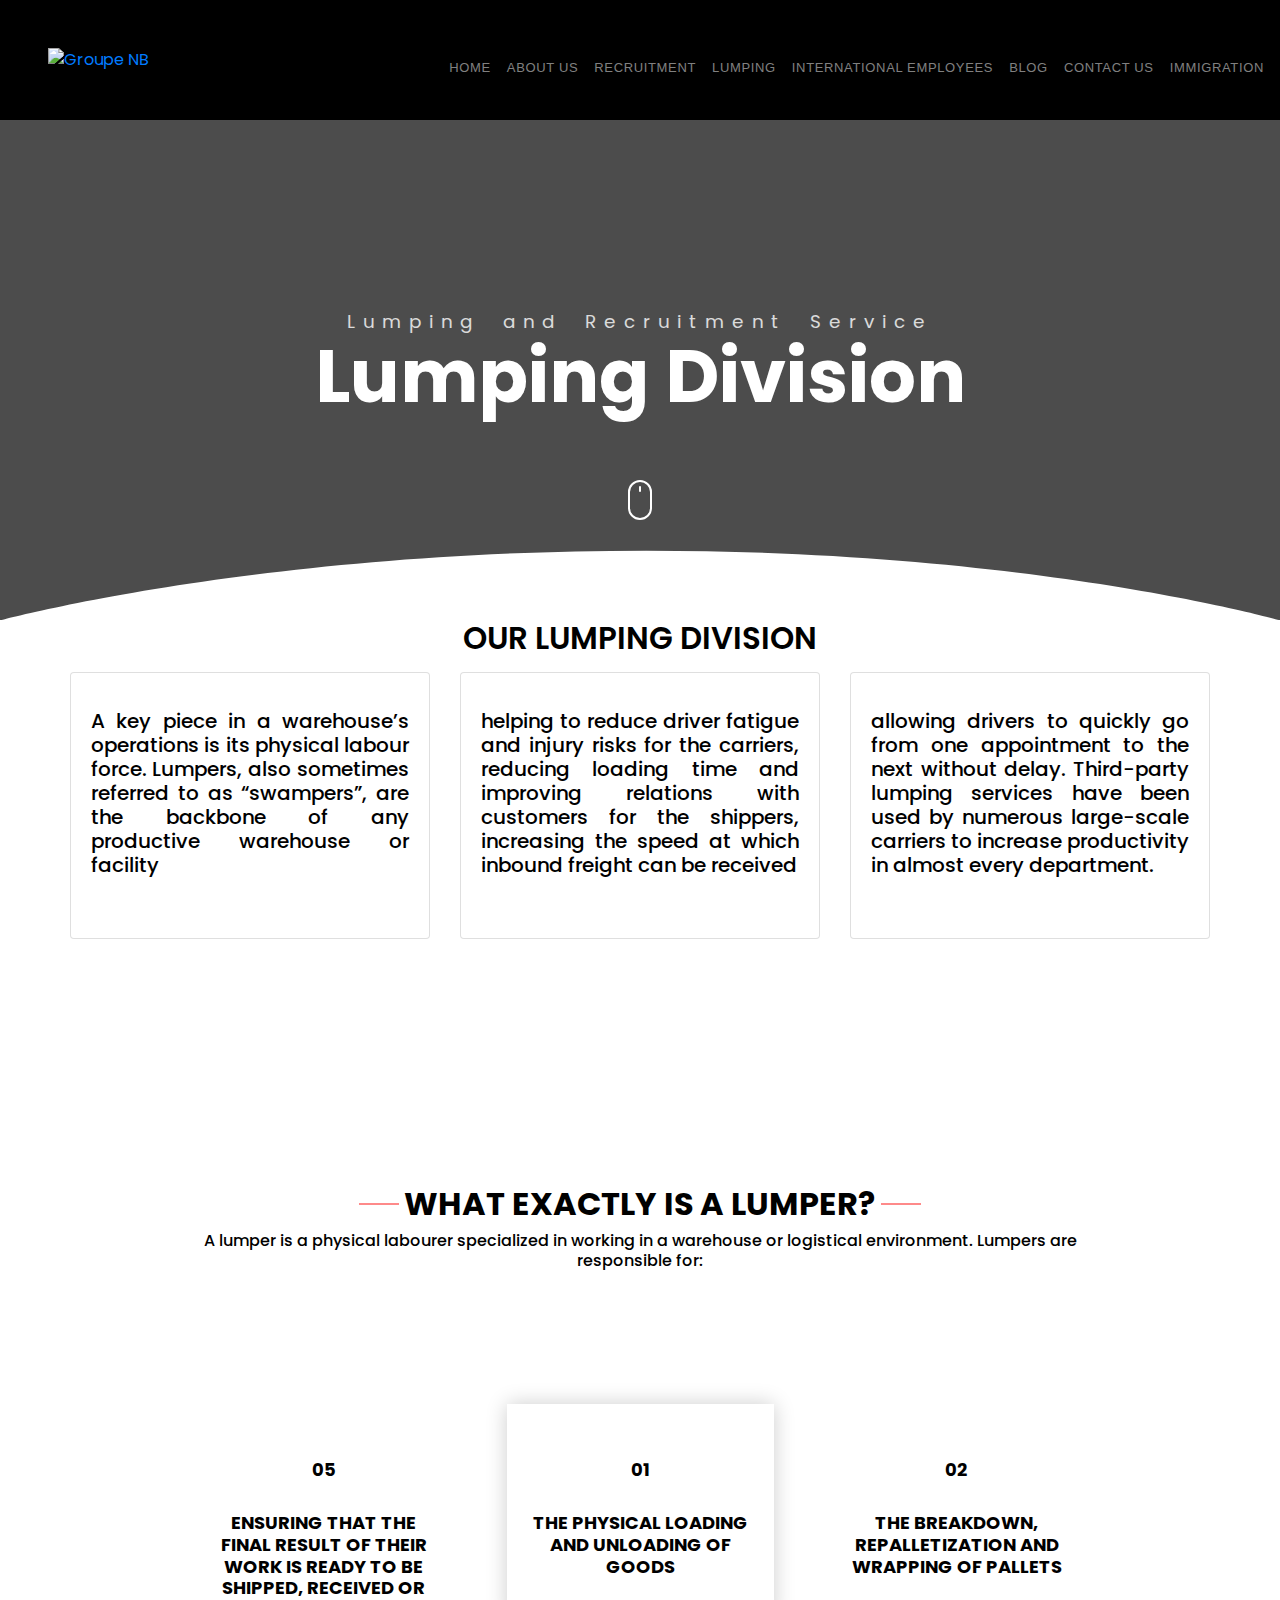
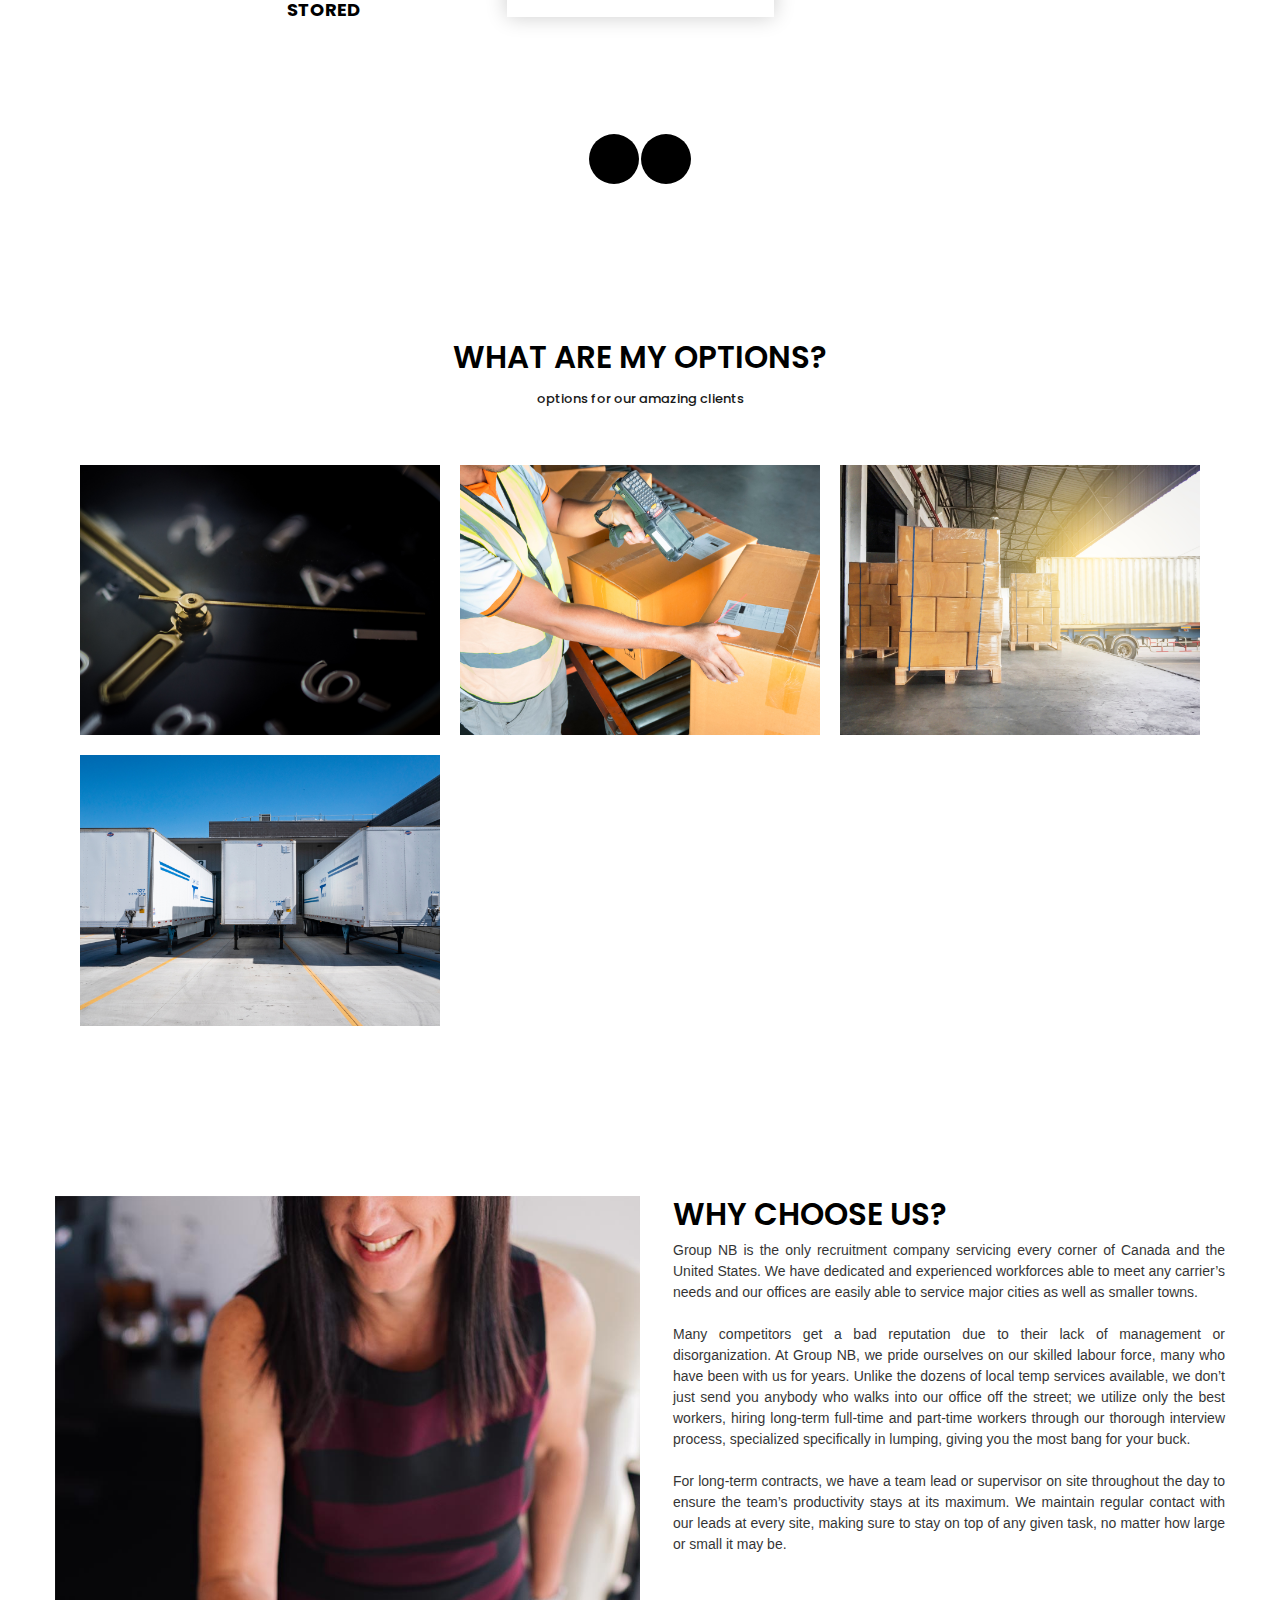
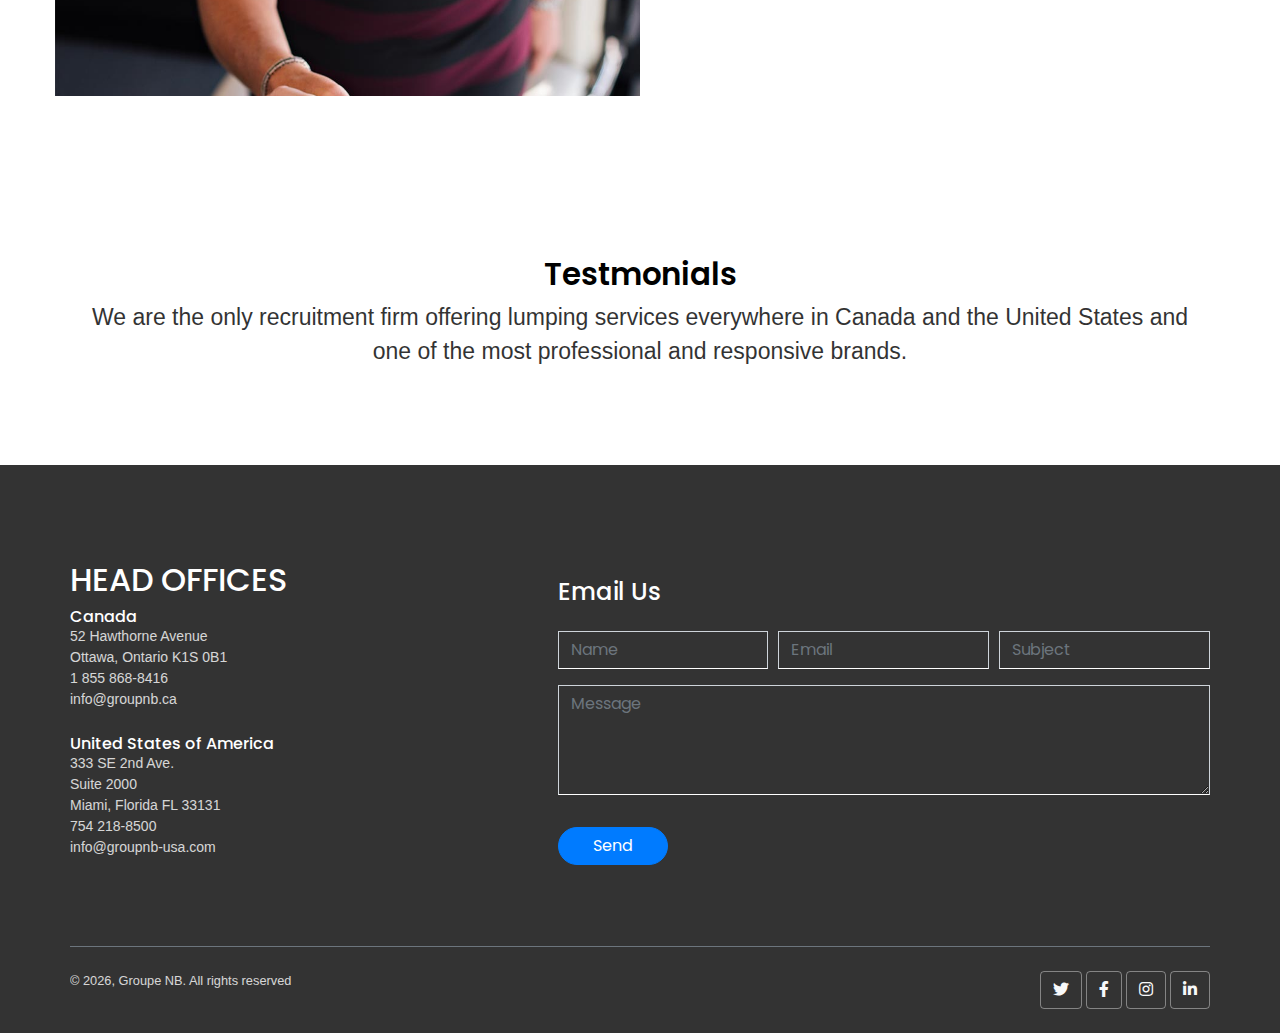
==== commit 48341b39: "update" ====
--- a/index.html
+++ b/index.html
@@ -11,10 +11,28 @@
     <!-- font icons -->
     <link rel="stylesheet" href="assets/vendors/themify-icons/css/themify-icons.css">
 
+    <!-- slider stylesheet -->
+
+        <!-- slider stylesheet -->
+
+        <link rel="stylesheet" type="text/css" href="https://cdnjs.cloudflare.com/ajax/libs/OwlCarousel2/2.3.4/assets/owl.carousel.min.css">
+
       <!-- Font Awesome -->
       <link href="https://cdnjs.cloudflare.com/ajax/libs/font-awesome/5.10.0/css/all.min.css" rel="stylesheet">
     <!-- Bootstrap + LeadMark main styles -->
 	<link rel="stylesheet" href="assets/css/leadmark.css">
+      <!-- slider stylesheet -->
+        <link rel="stylesheet" type="text/css" href="https://cdnjs.cloudflare.com/ajax/libs/OwlCarousel2/2.3.4/assets/owl.carousel.min.css">
+        <!-- bootstrap core css -->
+        <link rel="stylesheet" type="text/css" href="assets/css/bootstrap.css">
+        <!-- fonts style -->
+        <link href="https://fonts.googleapis.com/css?family=Open+Sans:400,700|Poppins:400,700&display=swap" rel="stylesheet">
+        <!-- Custom styles for this template -->
+        <link href="assets/css/style.css" rel="stylesheet">
+        <!-- responsive style -->
+        <link href="assets/css/responsive.css" rel="stylesheet">
+         <link href="assets/css/style.scss" rel="stylesheet">
+    
 </head>
 <body data-spy="scroll" data-target=".navbar" data-offset="40" id="home">
 
@@ -73,7 +91,43 @@
     </header>
     <!-- End Of Page Header -->
 
-    <!-- Service Section -->
+              <!-- Service Section -->
+              <section  id="service1" class="section pt-0">
+                <div class="container">
+                    <h6 class="section-title text-center">OUR LUMPING DIVISION</h6>
+        
+                    <div class="row">
+                        <div class="col-md-4" style="    margin-bottom: 1rem;">
+                            <div class="card mb-4 mb-md-0">
+                                <div class="card-body">
+                                
+                                    <h5 class="card-title mt-3"  style="    text-align: justify;"> A key piece in a warehouse’s operations is its physical labour force. Lumpers, also sometimes referred to as “swampers”, are the backbone of any productive warehouse or facility<h5>
+                                </div>
+                            </div>
+                        </div>
+                        <div class="col-md-4" style="    margin-bottom: 1rem;">
+                            <div class="card mb-4 mb-md-0">
+                                <div class="card-body">
+                                  
+                                    <h5 class="card-title mt-3"  style="    text-align: justify;">helping to reduce driver fatigue and injury risks for the carriers, reducing loading time and improving relations with customers for the shippers, increasing the speed at which inbound freight can be received<h5>
+                                </div>
+                            </div>
+                        </div>
+                        <div class="col-md-4" style="    margin-bottom: 1rem;">
+                            <div class="card mb-4 mb-md-0">
+                                <div class="card-body">
+                                    <h5 class="card-title mt-3" style="    text-align: justify;">allowing drivers to quickly go from one appointment to the next without delay. Third-party lumping services have been used by numerous large-scale carriers to increase productivity in almost every department.<h5>
+                                </div>
+                            </div>
+                        </div>  
+                             
+                    </div>
+                </div>
+            </section>
+            <!-- End OF Service Section -->
+
+
+             <!-- Service Section -->
     <section  id="service" class="section pt-0">
         <div class="container">
             <h6 class="section-title text-center">WHAT EXACTLY IS A LUMPER? </h6>
@@ -124,43 +178,71 @@
         </div>
     </section>
     <!-- End OF Service Section -->
-
-    <!-- About Section -->
-    <section class="section" id="about">
-        <div class="container">
-            <div class="row justify-content-between">
-                <div class="col-md-6 pr-md-5 mb-4 mb-md-0 reverse">
-                    <div>
-                        <h6 class="section-title mb-0">OUR LUMPING DIVISION</h6>
-                        <p style="    text-align: justify;">A key piece in a warehouse’s operations is its physical labour force. Lumpers, also sometimes referred to as “swampers”, are the backbone of any productive warehouse or facility, helping to reduce driver fatigue and injury risks for the carriers, reducing loading time and improving relations with customers for the shippers, increasing the speed at which inbound freight can be received, and allowing drivers to quickly go from one appointment to the next without delay. Third-party lumping services have been used by numerous large-scale carriers to increase productivity in almost every department.</p>
-                    </div>
-                  
-                    <img src="assets/imgs/header1.png" alt="" class="w-100 mt-3 shadow-sm">
-                </div>
-                <div class="col-md-6 pl-md-5">
-                    <div class="row">
-                        <div class="col-6">
-                            <img src="assets/imgs/header2.jpg" style="    height: 241px;" alt="" class="w-100 shadow-sm">
-                        </div>
-                        <div class="col-6">
-                            <img src="assets/imgs/about-1.jpg" alt="" class="w-100 shadow-sm">
-                        </div>
-                        <div class="col-12 mt-4">
-                            <h6 class="section-title mb-0">WHY CHOOSE US?</h6>
-                            <p style="    text-align: justify;">Group NB is the only recruitment company servicing every corner of Canada and the United States. We have dedicated and experienced workforces able to meet any carrier’s needs and our offices are easily able to service major cities as well as smaller towns.
-                                    <br> <br>
-                                Many competitors get a bad reputation due to their lack of management or disorganization. At Group NB, we pride ourselves on our skilled labour force, many who have been with us for years. Unlike the dozens of local temp services available, we don’t just send you anybody who walks into our office off the street; we utilize only the best workers, hiring long-term full-time and part-time workers through our thorough interview process, specialized specifically in lumping, giving you the most bang for your buck.
-                                <br> <br>
-                                For long-term contracts, we have a team lead or supervisor on site throughout the day to ensure the team’s productivity stays at its maximum. We maintain regular contact with our leads at every site, making sure to stay on top of any given task, no matter how large or small it may be.</p>
-                        </div>
-                    </div>
-                </div>
-            </div>              
-        </div>
-    </section>
-    <!-- End OF About Section -->
-
-    <!-- Portfolio Section -->
+        
+
+          <section class="client_section" id="client">
+            <div class="container">
+                <div class="heading_container">
+                    <h2>
+                        WHAT EXACTLY IS A LUMPER? 
+                    </h2>
+                    <h6 class="section-subtitle text-center mb-5 pb-3">A lumper is a physical labourer specialized in working in a warehouse or logistical environment. Lumpers are responsible for:</h6>
+                </div>
+
+                <div class="carousel-wrap ">
+                    <div class="owl-carousel" >
+                        <div class="item" >
+                            <div class="box" >
+                                <div class="detail-box" >
+                                    <h5 style="color: black;"> 01 <h5>
+                                    <h5 class="card-title mt-3" style="color: black;"> The physical loading and unloading of goods <h5>
+                                </div>
+                            </div>
+                        </div>
+
+                        <div class="item" >
+                            <div class="box" >
+                                <div class="detail-box" >
+                                    <h5 style="color: black;"> 02 <h5>
+                                    <h5 class="card-title mt-3" style="color: black;"> The breakdown, repalletization and wrapping of pallets <h5>
+                                </div>
+                            </div>
+                        </div>
+
+                        <div class="item" >
+                            <div class="box" >
+                                <div class="detail-box" >
+                                    <h5 style="color: black;"> 03 <h5>
+                                    <h5 class="card-title mt-3" style="color: black;"> The transfer of non-palletized loads onto pallets <h5>
+                                </div>
+                            </div>
+                        </div>
+
+                        <div class="item" >
+                            <div class="box" >
+                                <div class="detail-box" >
+                                    <h5 style="color: black;"> 04 <h5>
+                                    <h5 class="card-title mt-3" style="color: black;">Conducting inbound or outbound inventory checks<h5>
+                                </div>
+                            </div>
+                        </div>
+
+                        <div class="item" >
+                            <div class="box" >
+                                <div class="detail-box" >
+                                    <h5 style="color: black;"> 05 <h5>
+                                    <h5 class="card-title mt-3" style="color: black;">Ensuring that the final result of their work is ready to be shipped, received or stored<h5>
+                                </div>
+                            </div>
+                        </div>
+                    </div>
+               </div>
+            </div>
+        </section>
+
+  
+
+           <!-- Portfolio Section -->
     <section id="portfolio" class="section portfolio-section">
         <div class="container">
             <h6 class="section-title text-center">WHAT ARE MY OPTIONS?</h6>
@@ -169,9 +251,9 @@
             <div class="portfolio-container"> 
                 <div class="col-md-6 col-lg-4 web new">
                     <div class="portfolio-item">
-                        <img src="assets/imgs/web-1.jpg" class="img-fluid" alt="Download free bootstrap 4 admin dashboard, free boootstrap 4 templates">
+                        <img src="assets/imgs/web-1.png" class="img-fluid" alt="Download free bootstrap 4 admin dashboard, free boootstrap 4 templates">
                         <div class="content-holder">
-                            <a class="img-popup" href="assets/imgs/web-1.jpg"></a>
+                            <a class="img-popup" href="assets/imgs/web-1.png"></a>
                             <div class="text-holder">
                                 <h6 class="title">Hourly Rate</h6>
                                 <p class="subtitle">The simplest and most commonly used option, hourly rates can be beneficial for companies looking for a standardized invoice.</p>
@@ -181,9 +263,9 @@
                 </div>
                 <div class="col-md-6 col-lg-4 web new">
                     <div class="portfolio-item">
-                        <img src="assets/imgs/web-2.jpg" class="img-fluid" alt="Download free bootstrap 4 admin dashboard, free boootstrap 4 templates">
+                        <img src="assets/imgs/web-2.png" class="img-fluid" alt="Download free bootstrap 4 admin dashboard, free boootstrap 4 templates">
                         <div class="content-holder">
-                            <a class="img-popup" href="assets/imgs/web-2.jpg"></a>
+                            <a class="img-popup" href="assets/imgs/web-2.png"></a>
                             <div class="text-holder">
                                 <h6 class="title"> Rate by Piece </h6>
                                 <p class="subtitle">Piece count rates are generated for every piece a lumper touches. This option usually helps to encourage stronger productivity in staff, since they can earn in 7 hours as much as they would for an 8-hour shift, if they work hard and finish early!</p>
@@ -193,9 +275,9 @@
                 </div>
                 <div class="col-md-6 col-lg-4 advertising new">
                     <div class="portfolio-item">
-                        <img src="assets/imgs/advertising-2.jpg" class="img-fluid" alt="Download free bootstrap 4 admin dashboard, free boootstrap 4 templates">                         
+                        <img src="assets/imgs/advertising-2.png" class="img-fluid" alt="Download free bootstrap 4 admin dashboard, free boootstrap 4 templates">                         
                         <div class="content-holder">
-                            <a class="img-popup" href="assets/imgs/advertising-2.jpg"></a>
+                            <a class="img-popup" href="assets/imgs/advertising-2.png"></a>
                             <div class="text-holder">
                                 <h6 class="title">Rate by Pallet</h6>
                                 <p class="subtitle">Our staff can also load or unload your trailers for you! Doing so can speed up work in general, bring a better understanding of the load that an employee is working on, and leave more time for your staff to complete any other duty they may have.</p>
@@ -205,9 +287,9 @@
                 </div> 
                 <div class="col-md-6 col-lg-4 advertising new">
                     <div class="portfolio-item">
-                        <img src="assets/imgs/web-3.jpg" class="img-fluid" alt="Download free bootstrap 4 admin dashboard, free boootstrap 4 templates">                         
+                        <img src="assets/imgs/web-4.png" class="img-fluid" alt="Download free bootstrap 4 admin dashboard, free boootstrap 4 templates">                         
                         <div class="content-holder">
-                            <a class="img-popup" href="assets/imgs/web-3.jpg"></a>
+                            <a class="img-popup" href="assets/imgs/web-4.png"></a>
                             <div class="text-holder">
                                 <h6 class="title">Rate by Trailer</h6>
                                 <p class="subtitle">And finally, we offer a flat rate per trailer or half-trailer for days or sites with a smaller inbound volume. These rates vary depending on the load’s size.</p>
@@ -219,6 +301,36 @@
         </div>            
     </section>
     <!-- End of portfolio section -->
+
+    <!-- Service Section -->
+
+    <section class="section" id="about">
+        <div class="container">
+            <div class="row justify-content-between">
+                <div class="header2">
+                   
+                    
+                </div>
+                <div class="col-md-6 pl-md-5">
+                
+                    <div class="row">
+                       
+                        <div>
+                            <h6 class="section-title mb-0">WHY CHOOSE US?</h6>
+                            <p class="choose1" style="    text-align: justify;">Group NB is the only recruitment company servicing every corner of Canada and the United States. We have dedicated and experienced workforces able to meet any carrier’s needs and our offices are easily able to service major cities as well as smaller towns.
+                                    <br> <br>
+                                Many competitors get a bad reputation due to their lack of management or disorganization. At Group NB, we pride ourselves on our skilled labour force, many who have been with us for years. Unlike the dozens of local temp services available, we don’t just send you anybody who walks into our office off the street; we utilize only the best workers, hiring long-term full-time and part-time workers through our thorough interview process, specialized specifically in lumping, giving you the most bang for your buck.
+                                <br> <br>
+                                For long-term contracts, we have a team lead or supervisor on site throughout the day to ensure the team’s productivity stays at its maximum. We maintain regular contact with our leads at every site, making sure to stay on top of any given task, no matter how large or small it may be.</p>
+                        </div>
+                    </div>
+                </div>
+            </div>              
+        </div>
+    </section>
+    <!-- End OF About Section -->
+
+ 
 
     <!-- Testmonial Section -->
     <section class="section" id="testmonial">
@@ -276,6 +388,8 @@
                     </form>
                 </div>
             </div>
+
+      
 
             
             <!-- Page Footer -->
@@ -353,5 +467,28 @@
         }
     </script>
 
+       <script type="text/javascript" src="https://cdnjs.cloudflare.com/ajax/libs/OwlCarousel2/2.3.4/owl.carousel.min.js"></script>
+                                <!-- owl carousel script 
+    -->
+                                <script type="text/javascript">
+    $(".owl-carousel").owlCarousel({
+      loop: true,
+      margin: 0,
+      navText: [],
+      center: true,
+      autoplay: true,
+      autoplayHoverPause: true,
+      responsive: {
+        0: {
+          items: 1
+        },
+        1000: {
+          items: 3
+        }
+      }
+    });
+                                </script>
+                                <!-- end owl carousel script -->
+
 </body>
 </html>
--- a/assets/css/leadmark.css
+++ b/assets/css/leadmark.css
@@ -5105,7 +5105,7 @@
       -ms-flex: 1 1 auto;
           flex: 1 1 auto;
   padding: 1.25rem;
-  height: 164px;
+  height: 265px;
 }
 
 .card-title {
@@ -11571,7 +11571,7 @@
 }
 
 .section:nth-child(even) {
-  background: #f5f8fc;
+  background: #f5f8fc00;
 }
 
 .section .section-devider {
@@ -12079,4 +12079,114 @@
 .fooflex{
   display: flex;
     justify-content: space-between;
-}+}
+
+.owl-item{
+  background-color: white;
+}
+
+.header1 {
+  position: relative;
+
+  min-height: 500px;
+  background: url(../imgs/bg.jpg) no-repeat;
+  background-size: cover;
+  overflow: hidden;
+}
+
+.header1 .overlay {
+  position: absolute;
+  left: 0;
+  top: 0;
+  width: 100%;
+  height: 100%;
+  background: rgba(0, 0, 0, 0.7);
+  color: #fff;
+  display: -webkit-box;
+  display: -ms-flexbox;
+  display: -webkit-flex;
+  display: flex;
+  -webkit-box-align: center;
+  -webkit-align-items: center;
+      -ms-flex-align: center;
+          align-items: center;
+  -webkit-box-orient: vertical;
+  -webkit-box-direction: normal;
+  -webkit-flex-direction: column;
+      -ms-flex-direction: column;
+          flex-direction: column;
+  -webkit-box-pack: center;
+  -webkit-justify-content: center;
+      -ms-flex-pack: center;
+          justify-content: center;
+}
+
+
+.header2 {
+  position: relative;
+  width: 50%;
+  min-height: 500px;
+  background: url(../imgs/palettisation_1_groupnb.jpg) no-repeat;
+  background-size: cover;
+  overflow: hidden;
+}
+
+.header2 .overlay {
+  position: absolute;
+  left: 0;
+  top: 0;
+  width: 100%;
+  height: 100%;
+  background: rgba(0, 0, 0, 0.7);
+  color: #fff;
+  display: -webkit-box;
+  display: -ms-flexbox;
+  display: -webkit-flex;
+  display: flex;
+  -webkit-box-align: center;
+  -webkit-align-items: center;
+      -ms-flex-align: center;
+          align-items: center;
+  -webkit-box-orient: vertical;
+  -webkit-box-direction: normal;
+  -webkit-flex-direction: column;
+      -ms-flex-direction: column;
+          flex-direction: column;
+  -webkit-box-pack: center;
+  -webkit-justify-content: center;
+      -ms-flex-pack: center;
+          justify-content: center;
+}
+
+@media (min-width: 998px) {
+#service{
+  display: none;
+}
+#client{
+  display: block;
+}
+}
+
+@media (max-width: 998px) {
+  #service{
+    display: block;
+  }
+
+  #client{
+    display: none;
+  }
+
+  .header2{
+    width: 100%;
+  }
+
+  .choose1{
+    padding-top: 1rem;
+    padding-left: 2rem;
+    padding-right: 2rem;
+  }
+  }
+
+
+
+
--- a/assets/css/style.css
+++ b/assets/css/style.css
@@ -0,0 +1,843 @@
+body {
+  font-family: "Poppins", sans-serif;
+  color: #000000;
+  background-color: #ffffff;
+}
+
+.layout_padding {
+  padding: 75px 100px;
+  display: flex;
+  align-items: flex-end;
+}
+
+.layout_padding2 {
+  padding: 45px 0;
+}
+
+.layout_padding2-top {
+  padding-top: 45px;
+}
+
+.layout_padding2-bottom {
+  padding-bottom: 45px;
+}
+
+.layout_padding-top {
+  padding-top: 75px;
+}
+
+.layout_padding-bottom {
+  padding-bottom: 75px;
+}
+
+.heading_container {
+  display: -webkit-box;
+  display: -ms-flexbox;
+  display: flex;
+  -webkit-box-orient: vertical;
+  -webkit-box-direction: normal;
+  -ms-flex-direction: column;
+  flex-direction: column;
+  -webkit-box-align: start;
+  -ms-flex-align: start;
+  align-items: flex-start;
+}
+
+.heading_container h2 {
+  font-weight: bold;
+  text-transform: uppercase;
+  position: relative;
+}
+
+.heading_container h2::before,
+.heading_container h2::after {
+  content: "";
+  position: absolute;
+  top: 50%;
+  width: 40px;
+  height: 1px;
+  background-color: #fe1616;
+}
+
+.heading_container h2::before {
+  left: -5px;
+  -webkit-transform: translate(-100%, -50%);
+  transform: translate(-100%, -50%);
+}
+
+.heading_container h2::after {
+  right: -5px;
+  -webkit-transform: translate(100%, -50%);
+  transform: translate(100%, -50%);
+}
+
+/*header section*/
+.hero_area {
+  height: 100vh;
+  background-color: #b5caee;
+  background-image: url(../images/hero-bg.jpg);
+  background-size: cover;
+}
+
+.sub_page .hero_area {
+  height: auto;
+}
+
+.sub_page .who_section.layout_padding {
+  padding-top: 0;
+}
+
+.hero_area.sub_pages {
+  height: auto;
+}
+
+.header_section .container-fluid {
+  padding-right: 25px;
+  padding-left: 25px;
+}
+
+.header_section .nav_container {
+  margin: 0 auto;
+}
+
+.custom_nav-container.navbar-expand-lg .navbar-nav .nav-link {
+  margin: 10px 30px;
+  color: #ffffff;
+  text-align: center;
+  position: relative;
+}
+
+.custom_nav-container.navbar-expand-lg .navbar-nav .nav-link::before {
+  content: "";
+  position: absolute;
+  top: 50%;
+  left: -2px;
+  -webkit-transform: translate(-50%, -50%);
+  transform: translate(-50%, -50%);
+  width: 7px;
+  height: 7px;
+  border-radius: 100%;
+  background-color: #ffffff;
+}
+
+a,
+a:hover,
+a:focus {
+  text-decoration: none;
+}
+
+a:hover,
+a:focus {
+  color: initial;
+}
+
+.btn,
+.btn:focus {
+  outline: none !important;
+  -webkit-box-shadow: none;
+  box-shadow: none;
+}
+
+.user_option {
+  display: -webkit-box;
+  display: -ms-flexbox;
+  display: flex;
+  -webkit-box-align: center;
+  -ms-flex-align: center;
+  align-items: center;
+}
+
+.custom_nav-container .nav_search-btn {
+  background-image: url(../images/search-icon.png);
+  background-size: 22px;
+  background-repeat: no-repeat;
+  background-position-y: 7px;
+  width: 35px;
+  height: 35px;
+  padding: 0;
+  border: none;
+}
+
+.navbar-brand {
+  display: -webkit-box;
+  display: -ms-flexbox;
+  display: flex;
+  -webkit-box-align: center;
+  -ms-flex-align: center;
+  align-items: center;
+  font-family: "Open Sans", sans-serif;
+}
+
+.navbar-brand span {
+  font-size: 24px;
+  color: #ffffff;
+}
+
+.custom_nav-container {
+  z-index: 99999;
+  padding: 15px 0;
+}
+
+.custom_nav-container .navbar-toggler {
+  outline: none;
+}
+
+.custom_nav-container .navbar-toggler .navbar-toggler-icon {
+  background-image: url(../images/menu.png);
+  background-size: 55px;
+}
+
+/*end header section*/
+.slider_section {
+  height: 90%;
+  display: -webkit-box;
+  display: -ms-flexbox;
+  display: flex;
+  -webkit-box-align: center;
+  -ms-flex-align: center;
+  align-items: center;
+  color: #ffffff;
+}
+
+.slider_section .detail-box {
+  text-align: center;
+  margin-bottom: 110px;
+}
+
+.slider_section .detail-box h1 {
+  font-size: 4rem;
+  text-transform: uppercase;
+}
+
+.slider_section .detail-box h2 {
+  text-transform: uppercase;
+}
+
+.slider_section .detail-box p {
+  margin-top: 25px;
+}
+
+.slider_section .detail-box a {
+  display: inline-block;
+  padding: 10px 55px;
+  background-color: #ffffff;
+  border: 1px solid #ffffff;
+  color: #000000;
+  border-radius: 20px 20px 0 20px;
+  margin-top: 35px;
+}
+
+.slider_section .detail-box a:hover {
+  background-color: transparent;
+  color: #ffffff;
+}
+
+.slider_section #carouselExampleIndicators {
+  bottom: 0;
+}
+
+.slider_section #carouselExampleIndicators li {
+  width: 15px;
+  height: 15px;
+  background-color: transparent;
+  border: 3px solid #ffffff;
+  border-radius: 100%;
+  opacity: 1;
+}
+
+.do_section .heading_container {
+  -webkit-box-align: center;
+  -ms-flex-align: center;
+  align-items: center;
+  text-align: center;
+}
+
+.do_section .do_container {
+  display: -webkit-box;
+  display: -ms-flexbox;
+  display: flex;
+  -ms-flex-wrap: wrap;
+  flex-wrap: wrap;
+  -webkit-box-pack: center;
+  -ms-flex-pack: center;
+  justify-content: center;
+  padding-top: 10px;
+}
+
+.do_section .do_container .box {
+  text-align: center;
+  position: relative;
+  z-index: 5;
+  margin: 35px 25px 0 25px;
+}
+
+.do_section .do_container .box .img-box {
+  width: 120px;
+  height: 120px;
+  display: -webkit-box;
+  display: -ms-flexbox;
+  display: flex;
+  -webkit-box-pack: center;
+  -ms-flex-pack: center;
+  justify-content: center;
+  -webkit-box-align: center;
+  -ms-flex-align: center;
+  align-items: center;
+  background-color: #353434;
+  border-radius: 100%;
+}
+
+.do_section .do_container .box .img-box img {
+  width: 45px;
+}
+
+.do_section .do_container .box .detail-box {
+  margin-top: 35px;
+}
+
+.do_section .do_container .box:hover .img-box {
+  background-color: #fec016;
+}
+
+.do_section .do_container .arrow_bg::before {
+  content: "";
+  position: absolute;
+  top: -23px;
+  left: -17px;
+  width: 262%;
+  height: 90%;
+  z-index: 3;
+  background-size: cover;
+}
+
+.do_section .do_container .arrow-start::before {
+  background-image: url(../images/arrow-start.png);
+}
+
+.do_section .do_container .arrow-middle::before {
+  background-image: url(../images/arrow-middle.png);
+}
+
+.do_section .do_container .arrow-end::before {
+  background-image: url(../images/arrow-end.png);
+}
+
+.who_section .row {
+  -webkit-box-align: center;
+  -ms-flex-align: center;
+  align-items: center;
+}
+
+.who_section .img-box img {
+  width: 100%;
+}
+
+.who_section .detail-box {
+  margin-left: 65px;
+}
+
+.who_section .detail-box p {
+  margin-top: 35px;
+}
+
+.who_section .detail-box a {
+  display: inline-block;
+  padding: 8px 30px;
+  background-color: #353434;
+  border: 1px solid #353434;
+  color: #ffffff;
+  border-radius: 20px 20px 0 20px;
+  margin-top: 35px;
+}
+
+.who_section .detail-box a:hover {
+  background-color: transparent;
+  color: #353434;
+}
+
+.work_section .work_container {
+  display: -webkit-box;
+  display: -ms-flexbox;
+  display: flex;
+  -ms-flex-wrap: wrap;
+  flex-wrap: wrap;
+  margin: 0 -1%;
+}
+
+.work_section .work_container .box {
+  min-width: 300px;
+  display: -webkit-box;
+  display: -ms-flexbox;
+  display: flex;
+  -webkit-box-align: stretch;
+  -ms-flex-align: stretch;
+  align-items: stretch;
+}
+
+.work_section .work_container .box img {
+  width: 100%;
+}
+
+.work_section .work_container .box.b-2,
+.work_section .work_container .box.b-3 {
+  width: 43.5%;
+}
+
+.work_section .work_container .box.b-1,
+.work_section .work_container .box.b-4 {
+  width: 56.5%;
+}
+
+.client_section {
+  padding: 150px;
+}
+
+.client_section .heading_container {
+  -webkit-box-align: center;
+  -ms-flex-align: center;
+  align-items: center;
+  margin-bottom: 45px;
+}
+
+.client_section .box {
+  padding: 20px;
+  display: -webkit-box;
+  display: -ms-flexbox;
+  display: flex;
+  -webkit-box-orient: vertical;
+  -webkit-box-direction: normal;
+  -ms-flex-direction: column;
+  flex-direction: column;
+  -webkit-box-align: center;
+  -ms-flex-align: center;
+  align-items: center;
+  text-align: center;
+  margin: 20px;
+}
+
+.client_section .box .img-box {
+  width: 60px;
+}
+
+.client_section .box .img-box img {
+  width: 100%;
+}
+
+.client_section .box .detail-box {
+  margin-top: 35px;
+  display: -webkit-box;
+  display: -ms-flexbox;
+  display: flex;
+  -webkit-box-orient: vertical;
+  -webkit-box-direction: normal;
+  -ms-flex-direction: column;
+  flex-direction: column;
+  -webkit-box-align: center;
+  -ms-flex-align: center;
+  align-items: center;
+}
+
+.client_section .box .detail-box h5 {
+  text-transform: uppercase;
+  font-weight: bold;
+  font-size: 18px;
+}
+
+.client_section .box .detail-box h5 span {
+  text-transform: none;
+  font-size: 16px;
+  font-weight: normal;
+  color: #fec016;
+}
+
+.client_section .box .detail-box img {
+  width: 15px;
+  margin: 35px 0;
+}
+
+.client_section .carousel-wrap {
+  margin: 0 auto;
+  padding: 0;
+  position: relative;
+}
+
+.client_section .owl-nav > div {
+  margin-top: -26px;
+  position: absolute;
+  top: 50%;
+  color: #cdcbcd;
+}
+
+.client_section .owl-carousel .owl-nav .owl-prev,
+.client_section .owl-carousel .owl-nav .owl-next {
+  width: 50px;
+  height: 50px;
+  background-color: #000000;
+  background-size: 16px;
+  background-position: center;
+  border-radius: 100%;
+  background-repeat: no-repeat;
+  position: absolute;
+  bottom: -75px;
+  outline: none;
+}
+
+.client_section .owl-carousel .owl-nav .owl-prev:hover,
+.client_section .owl-carousel .owl-nav .owl-next:hover {
+  background-color: rgba(0, 0, 0, 0.8);
+}
+
+.client_section .owl-carousel .owl-nav .owl-prev {
+  background-image: url(../images/prev.png);
+  left: 50%;
+  -webkit-transform: translateX(-102%);
+  transform: translateX(-102%);
+}
+
+.client_section .owl-carousel .owl-nav .owl-next {
+  right: 50%;
+  background-image: url(../images/next.png);
+  -webkit-transform: translateX(102%);
+  transform: translateX(102%);
+}
+
+.client_section .owl-carousel .owl-dots.disabled,
+.client_section .owl-carousel .owl-nav.disabled {
+  display: block;
+}
+
+.client_section .owl-item.active.center .box {
+  -webkit-box-shadow: 0 0 20px 0 rgba(0, 0, 0, 0.2);
+  box-shadow: 0 0 20px 0 rgba(0, 0, 0, 0.2);
+}
+
+.target_section {
+  background-image: url(../images/target-bg.jpg);
+  background-size: cover;
+  color: #ffffff;
+  text-align: center;
+}
+
+.target_section .detail-box {
+  margin: 30px 0;
+}
+
+.target_section h2 {
+  font-weight: bold;
+}
+
+.target_section h5 {
+  font-size: 18px;
+  font-weight: 500;
+}
+
+/* contact section */
+.contact_section .heading_container {
+  -webkit-box-align: center;
+  -ms-flex-align: center;
+  align-items: center;
+}
+
+.contact_section .contact-form {
+  padding: 25px;
+  border-radius: 20px;
+}
+
+.contact_section .contact-form input {
+  border: none;
+  outline: none;
+  background-color: transparent;
+  width: 100%;
+  margin: 15px 0;
+  padding: 10px 20px;
+  border: 1px solid rgba(0, 0, 0, 0.4);
+  border-radius: 30px;
+}
+
+.contact_section .contact-form input.input_message {
+  height: 175px;
+}
+
+.contact_section .contact-form input::-webkit-input-placeholder {
+  color: rgba(0, 0, 0, 0.4);
+}
+
+.contact_section .contact-form input:-ms-input-placeholder {
+  color: rgba(0, 0, 0, 0.4);
+}
+
+.contact_section .contact-form input::-ms-input-placeholder {
+  color: rgba(0, 0, 0, 0.4);
+}
+
+.contact_section .contact-form input::placeholder {
+  color: rgba(0, 0, 0, 0.4);
+}
+
+.contact_section .contact-form button {
+  border: none;
+  outline: none;
+  padding: 12px 50px;
+  text-transform: uppercase;
+  margin-top: 25px;
+  background-color: #000000;
+  color: #fff;
+  border-radius: 30px;
+}
+
+.contact_section .map_img-box {
+  width: 80%;
+  margin: 25px auto 0 auto;
+}
+
+.contact_section .map_img-box img {
+  width: 100%;
+}
+
+/* end contact section */
+.info_section {
+  background-color: #232323;
+  color: #ffffff;
+  padding: 5px;
+}
+
+.info_section h5 {
+  margin-bottom: 25px;
+  font-size: 24px;
+}
+
+.info_section .info_insta .insta_container > div {
+  display: -webkit-box;
+  display: -ms-flexbox;
+  display: flex;
+}
+
+.info_section .info_insta .insta_container img {
+  width: 100%;
+}
+
+.info_section .info_insta .insta_container .insta-box {
+  margin: 5px;
+  display: -webkit-box;
+  display: -ms-flexbox;
+  display: flex;
+  -webkit-box-align: stretch;
+  -ms-flex-align: stretch;
+  align-items: stretch;
+  background-color: #ffffff;
+  padding: 10px 20px;
+}
+
+.info_section .info_contact .img-box {
+  width: 35px;
+  display: -webkit-box;
+  display: -ms-flexbox;
+  display: flex;
+  -webkit-box-pack: center;
+  -ms-flex-pack: center;
+  justify-content: center;
+}
+
+.info_section .info_contact p {
+  margin: 0;
+}
+
+.info_section .info_contact > div {
+  display: -webkit-box;
+  display: -ms-flexbox;
+  display: flex;
+  -webkit-box-align: center;
+  -ms-flex-align: center;
+  align-items: center;
+  margin: 20px 0;
+}
+
+.info_section .info_contact > div img {
+  height: auto;
+  margin-right: 12px;
+}
+
+.info_section .info_form form input {
+  outline: none;
+  width: 100%;
+  padding: 7px 10px;
+}
+
+.info_section .info_form form button {
+  display: inline-block;
+  padding: 8px 30px;
+  background-color: #fbca47;
+  border: 1px solid #fbca47;
+  color: #ffffff;
+  margin-top: 15px;
+  text-transform: uppercase;
+  font-size: 15px;
+}
+
+.info_section .info_form form button:hover {
+  background-color: transparent;
+  color: #fbca47;
+}
+
+.info_section .info_form .social_box {
+  margin-top: 35px;
+  width: 100%;
+  display: -webkit-box;
+  display: -ms-flexbox;
+  display: flex;
+}
+
+.info_section .info_form .social_box a {
+  margin-right: 25px;
+}
+
+/* footer section*/
+.footer_section {
+  background-color: #232323;
+  font-weight: 500;
+  display: -webkit-box;
+  display: -ms-flexbox;
+  display: flex;
+  -webkit-box-pack: center;
+  -ms-flex-pack: center;
+  justify-content: center;
+}
+
+.footer_section p {
+  padding: 20px 65px;
+  color: #fbfcfd;
+  margin: 0 auto;
+  text-align: center;
+  border-top: 1px solid #ffffff;
+}
+
+.footer_section a {
+  color: #fbfcfd;
+}
+
+/* end footer section*/
+/*# sourceMappingURL=style.css.map */
+
+.offices li {
+  list-style-type: none;
+}
+
+.offices {
+  display: flex;
+  flex-direction: column;
+  align-items: flex-end;
+  gap: 20px;
+  padding: 18px;
+  width: 295px;
+}
+
+.navlines {
+  height: 117px;
+
+  width: 100%;
+
+  display: flex;
+
+  justify-content: flex-end;
+
+  padding: 1rem;
+
+  flex-direction: row;
+
+  flex-wrap: wrap;
+
+  gap: 1rem;
+
+  font-size: 13px;
+
+  color: white;
+
+  font-family: "Lato", sans-serif;
+
+  letter-spacing: 0.05em;
+
+  text-transform: uppercase;
+
+  align-items: center;
+
+  padding-bottom: 0 !important;
+}
+
+.rec {
+  top: 119px;
+
+  position: absolute;
+
+  z-index: 1000;
+
+  display: none;
+
+  min-width: 15rem;
+
+  padding: 1rem;
+
+  margin: 0;
+
+  font-size: 1rem;
+
+  color: #555;
+
+  text-align: left;
+
+  list-style: none;
+
+  background-color: black;
+
+  background-clip: padding-box;
+
+  border: 1px solid rgba(0, 0, 0, 0.15);
+
+  border-radius: 0px;
+}
+
+.navlines a {
+  color: grey;
+
+  font-family: "Lato", sans-serif;
+
+  letter-spacing: 0.05em;
+
+  text-transform: uppercase;
+
+  text-decoration: none;
+}
+
+a:hover {
+  color: white;
+}
+
+.logonb{
+  width: 22%;
+}
+
+.footer--groupnb {
+  margin-right: auto;
+}
+
+.info_contact {
+  margin-right: auto;
+  color: white;
+}
+
+.border-bottom {
+  color: white;
+}
+
+
+.border-bottom:hover {
+  color: red;
+}
+
+.choose{ 
+  padding-top: 120px;
+}
+
+.row2 {
+  display: flex;
+  flex-direction: row-reverse;
+}--- a/assets/css/responsive.css
+++ b/assets/css/responsive.css
@@ -0,0 +1,100 @@
+@media (max-width: 1120px) {
+    .hero_area {
+        height: auto;
+    }
+
+    .slider_section {
+        padding: 50px 0;
+    }
+
+}
+
+@media (max-width: 992px) {
+    .user_option {
+        flex-direction: column;
+    }
+
+    .custom_nav-container .nav_search-btn {
+        background-position: center;
+        margin-top: 10px;
+    }
+
+    .user_option a {
+        margin-bottom: 10px;
+    }
+
+    .custom_nav-container.navbar-expand-lg .navbar-nav .nav-link {
+        padding: 0 5px;
+    }
+}
+
+@media (max-width: 768px) {
+
+    .info_section .col-md-3 {
+        text-align: center;
+    }
+
+    .info_section .col-md-3:not(:nth-last-child(1)) {
+        margin-bottom: 35px;
+    }
+
+    .who_section .detail-box {
+        margin-left: 15px;
+        margin-top: 35px;
+    }
+
+    .work_section .work_container .box.b-1,
+    .work_section .work_container .box.b-2,
+    .work_section .work_container .box.b-3,
+    .work_section .work_container .box.b-4 {
+        width: 100%;
+    }
+
+    .info_section .col-md-3>div {
+        display: flex;
+        flex-direction: column;
+        align-items: center;
+    }
+
+    .info_section .info_form .social_box {
+        justify-content: center;
+    }
+
+    .info_section .info_form .social_box a {
+        margin: 0 10px;
+    }
+
+    .footer_section p {
+        padding: 20px 30px;
+    }
+}
+
+@media (max-width: 576px) {
+    .slider_section .detail-box h1 {
+        font-size: 3.5rem;
+    }
+
+    .do_section .do_container .arrow_bg::before {
+        display: none;
+    }
+}
+
+@media (max-width: 480px) {}
+
+@media (max-width: 420px) {
+    .slider_section .detail-box h2 {
+        font-size: 1.5rem;
+    }
+
+    .slider_section .detail-box h1 {
+        font-size: 3rem;
+    }
+}
+
+@media (max-width: 360px) {}
+
+@media (min-width: 1200px) {
+    .container {
+        max-width: 1170px;
+    }
+}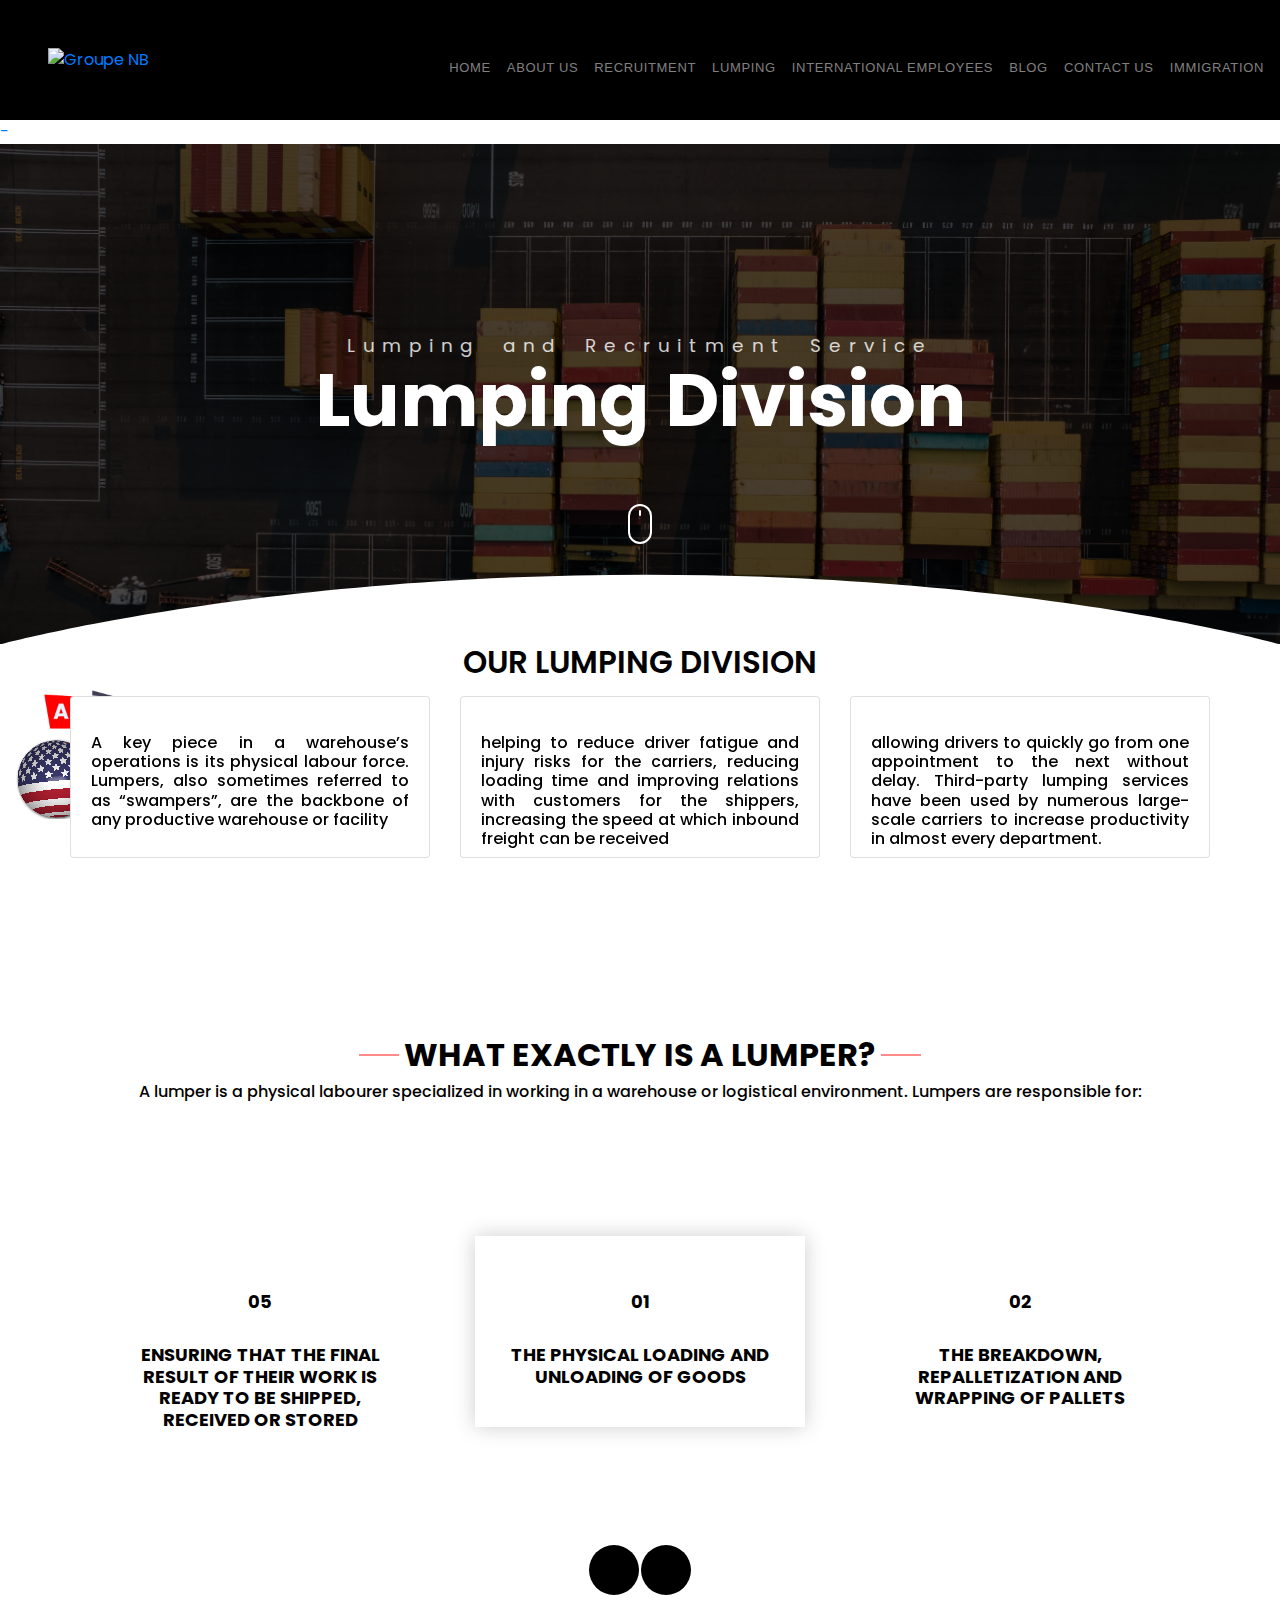
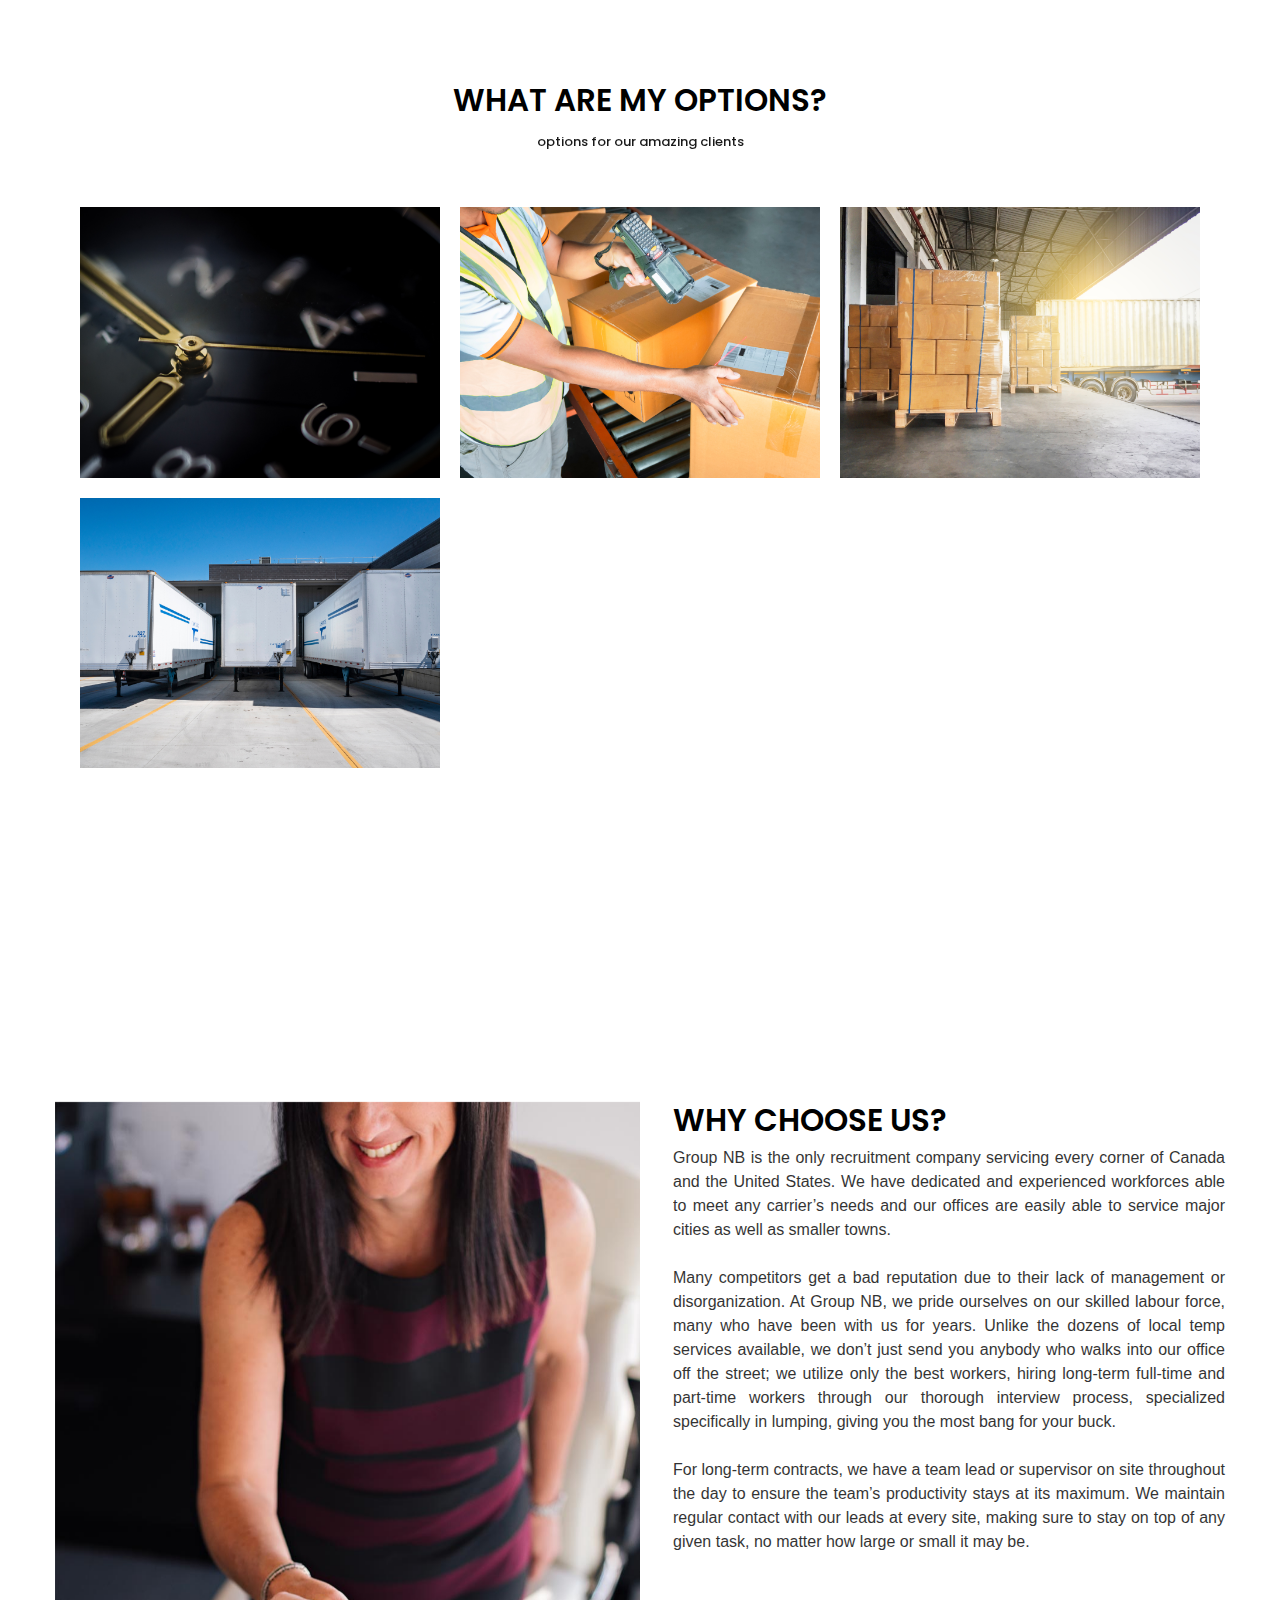
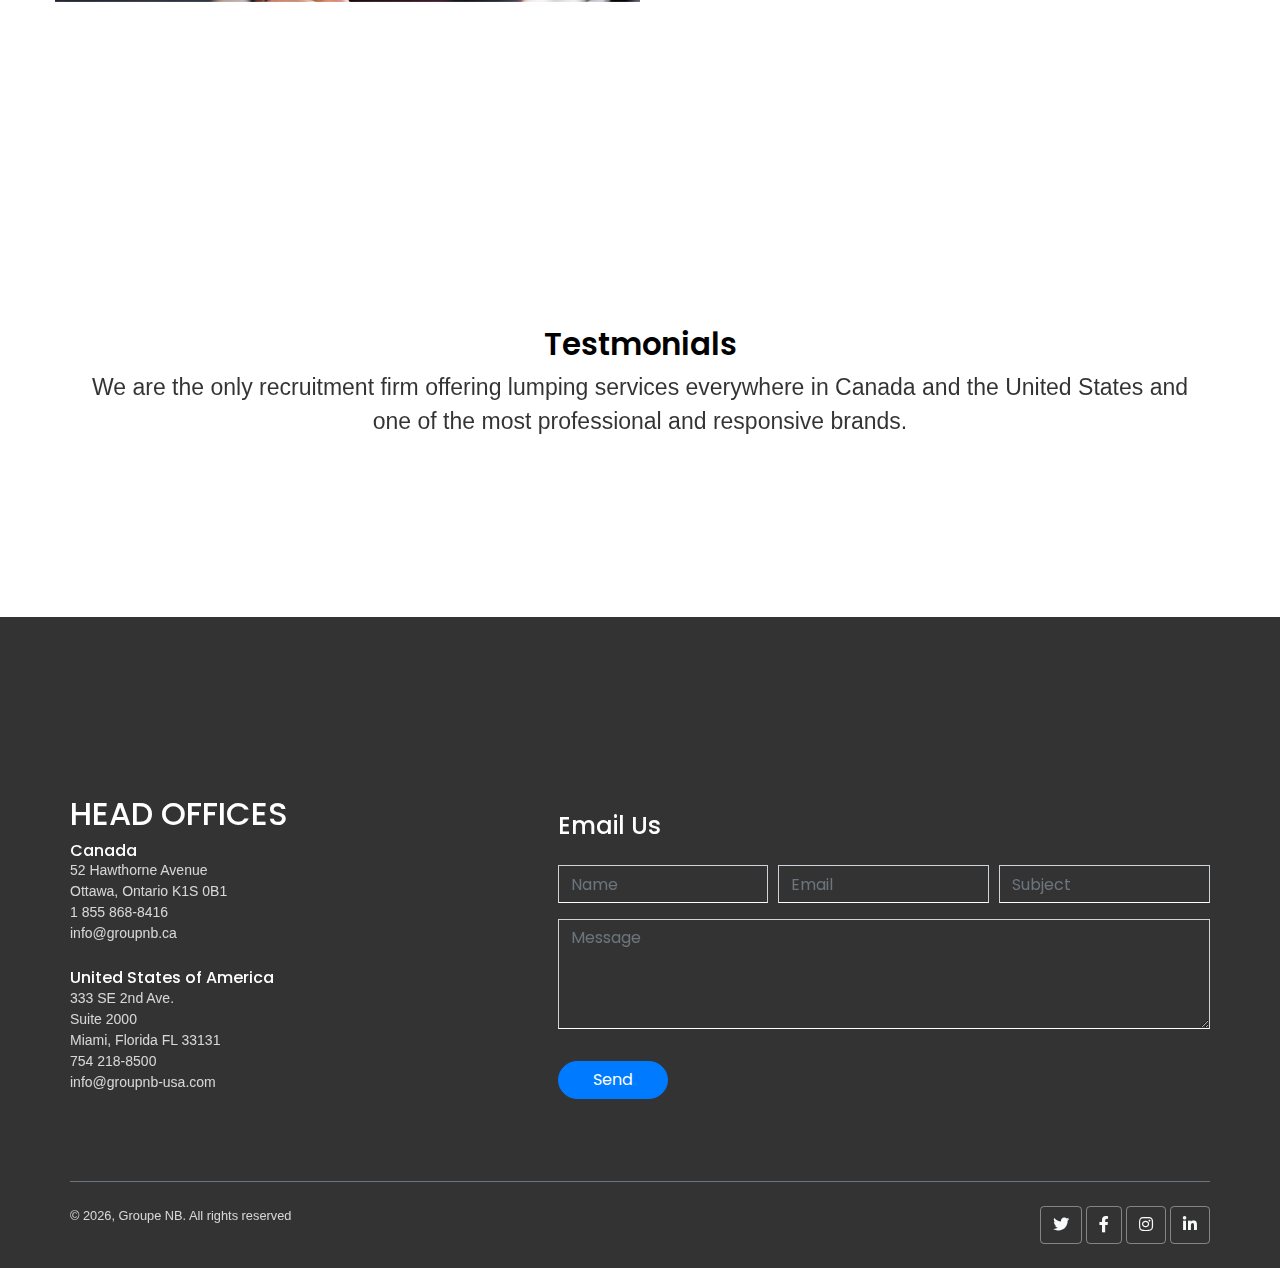
==== commit 6f817552: "Update" ====
--- a/index.html
+++ b/index.html
@@ -1,137 +1,3590 @@
 <!DOCTYPE html>
 <html lang="en">
+
 <head>
-	<meta charset="utf-8">
+    <meta charset="utf-8">
     <meta name="viewport" content="width=device-width, initial-scale=1, shrink-to-fit=no">
     <meta name="description" content="Start your development with LeadMark landing page.">
     <meta name="author" content="Devcrud">
     <title>Group NB | Lumping and Recruitment Services</title>
-     <!-- Favicon -->
-     <link href="img/favicon.ico" rel="icon">
+    <!-- Favicon -->
+    <link href="img/favicon.ico" rel="icon">
     <!-- font icons -->
     <link rel="stylesheet" href="assets/vendors/themify-icons/css/themify-icons.css">
 
     <!-- slider stylesheet -->
 
-        <!-- slider stylesheet -->
-
-        <link rel="stylesheet" type="text/css" href="https://cdnjs.cloudflare.com/ajax/libs/OwlCarousel2/2.3.4/assets/owl.carousel.min.css">
-
-      <!-- Font Awesome -->
-      <link href="https://cdnjs.cloudflare.com/ajax/libs/font-awesome/5.10.0/css/all.min.css" rel="stylesheet">
+    <!-- slider stylesheet -->
+
+    <link rel="stylesheet" type="text/css"
+        href="https://cdnjs.cloudflare.com/ajax/libs/OwlCarousel2/2.3.4/assets/owl.carousel.min.css">
+
+    <!-- Font Awesome -->
+    <link href="https://cdnjs.cloudflare.com/ajax/libs/font-awesome/5.10.0/css/all.min.css" rel="stylesheet">
     <!-- Bootstrap + LeadMark main styles -->
-	<link rel="stylesheet" href="assets/css/leadmark.css">
-      <!-- slider stylesheet -->
-        <link rel="stylesheet" type="text/css" href="https://cdnjs.cloudflare.com/ajax/libs/OwlCarousel2/2.3.4/assets/owl.carousel.min.css">
-        <!-- bootstrap core css -->
-        <link rel="stylesheet" type="text/css" href="assets/css/bootstrap.css">
-        <!-- fonts style -->
-        <link href="https://fonts.googleapis.com/css?family=Open+Sans:400,700|Poppins:400,700&display=swap" rel="stylesheet">
-        <!-- Custom styles for this template -->
-        <link href="assets/css/style.css" rel="stylesheet">
-        <!-- responsive style -->
-        <link href="assets/css/responsive.css" rel="stylesheet">
-         <link href="assets/css/style.scss" rel="stylesheet">
-    
+    <link rel="stylesheet" href="assets/css/leadmark.css">
+    <!-- slider stylesheet -->
+    <link rel="stylesheet" type="text/css"
+        href="https://cdnjs.cloudflare.com/ajax/libs/OwlCarousel2/2.3.4/assets/owl.carousel.min.css">
+    <!-- bootstrap core css -->
+    <link rel="stylesheet" type="text/css" href="assets/css/bootstrap.css">
+    <!-- fonts style -->
+    <link href="https://fonts.googleapis.com/css?family=Open+Sans:400,700|Poppins:400,700&display=swap"
+        rel="stylesheet">
+    <!-- Custom styles for this template -->
+    <link href="assets/css/style.css" rel="stylesheet">
+    <!-- responsive style -->
+    <link href="assets/css/responsive.css" rel="stylesheet">
+    <link href="assets/css/style.scss" rel="stylesheet">
+
 </head>
+
+<style>
+               .applynow{
+        width: 7rem;
+    padding: 1rem;
+    /* margin-top: 44rem; */
+    position: fixed;
+    bottom: 65px;
+    }
+
+    .img_apply{
+        width: 120px;
+    margin-left: 1.5rem;
+    position: absolute;
+    bottom: 51px;
+    }
+
+/* ----------------------------------------------
+ * Generated by Animista on 2023-9-21 3:33:7
+ * Licensed under FreeBSD License.
+ * See http://animista.net/license for more info. 
+ * w: http://animista.net, t: @cssanimista
+ * ---------------------------------------------- */
+
+/**
+ * ----------------------------------------
+ * animation bounce-in-fwd
+ * ----------------------------------------
+ */
+ @-webkit-keyframes bounce-in-fwd {
+  0% {
+    -webkit-transform: scale(0);
+            transform: scale(0);
+    -webkit-animation-timing-function: ease-in;
+            animation-timing-function: ease-in;
+    opacity: 0;
+  }
+  38% {
+    -webkit-transform: scale(1);
+            transform: scale(1);
+    -webkit-animation-timing-function: ease-out;
+            animation-timing-function: ease-out;
+    opacity: 1;
+  }
+  55% {
+    -webkit-transform: scale(0.7);
+            transform: scale(0.7);
+    -webkit-animation-timing-function: ease-in;
+            animation-timing-function: ease-in;
+  }
+  72% {
+    -webkit-transform: scale(1);
+            transform: scale(1);
+    -webkit-animation-timing-function: ease-out;
+            animation-timing-function: ease-out;
+  }
+  81% {
+    -webkit-transform: scale(0.84);
+            transform: scale(0.84);
+    -webkit-animation-timing-function: ease-in;
+            animation-timing-function: ease-in;
+  }
+  89% {
+    -webkit-transform: scale(1);
+            transform: scale(1);
+    -webkit-animation-timing-function: ease-out;
+            animation-timing-function: ease-out;
+  }
+  95% {
+    -webkit-transform: scale(0.95);
+            transform: scale(0.95);
+    -webkit-animation-timing-function: ease-in;
+            animation-timing-function: ease-in;
+  }
+  100% {
+    -webkit-transform: scale(1);
+            transform: scale(1);
+    -webkit-animation-timing-function: ease-out;
+            animation-timing-function: ease-out;
+  }
+}
+@keyframes bounce-in-fwd {
+  0% {
+    -webkit-transform: scale(0);
+            transform: scale(0);
+    -webkit-animation-timing-function: ease-in;
+            animation-timing-function: ease-in;
+    opacity: 0;
+  }
+  38% {
+    -webkit-transform: scale(1);
+            transform: scale(1);
+    -webkit-animation-timing-function: ease-out;
+            animation-timing-function: ease-out;
+    opacity: 1;
+  }
+  55% {
+    -webkit-transform: scale(0.7);
+            transform: scale(0.7);
+    -webkit-animation-timing-function: ease-in;
+            animation-timing-function: ease-in;
+  }
+  72% {
+    -webkit-transform: scale(1);
+            transform: scale(1);
+    -webkit-animation-timing-function: ease-out;
+            animation-timing-function: ease-out;
+  }
+  81% {
+    -webkit-transform: scale(0.84);
+            transform: scale(0.84);
+    -webkit-animation-timing-function: ease-in;
+            animation-timing-function: ease-in;
+  }
+  89% {
+    -webkit-transform: scale(1);
+            transform: scale(1);
+    -webkit-animation-timing-function: ease-out;
+            animation-timing-function: ease-out;
+  }
+  95% {
+    -webkit-transform: scale(0.95);
+            transform: scale(0.95);
+    -webkit-animation-timing-function: ease-in;
+            animation-timing-function: ease-in;
+  }
+  100% {
+    -webkit-transform: scale(1);
+            transform: scale(1);
+    -webkit-animation-timing-function: ease-out;
+            animation-timing-function: ease-out;
+  }
+}
+
+
+
+
+
+.bounce-in-fwd {
+	-webkit-animation: bounce-in-fwd 5s ease-out infinite both;
+	        animation: bounce-in-fwd 5s ease-out infinite both;
+}
+</style>
+
 <body data-spy="scroll" data-target=".navbar" data-offset="40" id="home">
 
     <!-- page Navigation -->
     <nav class="navbar navbar-expand-lg navbar-light sticky-top p-0 logodata"
-    style="background-color: black; height: 120px;">
-    <a href="https://groupnb.ca/" style="    margin-left: 3rem;">
-        <img style="width: 100px;" src="https://groupnb.ca/wp-content/uploads/2022/02/groupeNB_logo_effect15.gif"
-            alt="Groupe NB">
-    </a>
-    <button class="navbar-toggler toggler-example" style="    margin-right: 1rem;color: rgb(245 243 243 / 55%);"
-        type="button" data-toggle="collapse" data-target="#navbarSupportedContent1"
-        aria-controls="navbarSupportedContent1" aria-expanded="false" aria-label="Toggle navigation"
-        onclick="View()">
-        <span class="dark-blue-text">
-            <i class="fas fa-bars fa-1x"></i>
-        </span>
-    </button>
-    <div class="collapse navbar-collapse" id="navbarSupportedContent1">
-        <div class="navlines">
-            <a href="https://groupnb.ca/">HOME</a>
-            <a href="https://groupnb.ca/about-us/">ABOUT US</a>
-            <div id="reccontainer">
-                <a href="https://groupnb.ca/recruitment/" " id=" demo" data-toggle="dropdown"
-                    class="recdata">RECRUITMENT</a>
-                <ul class="rec" id="reclink">
-                    <li><a href="https://groupnb.ca/recruitment/#operations" class="reca">OPERATIONS</a></li>
-                    <li><a href="https://groupnb.ca/recruitment/#transport" class="reca">TRANSPORT</a></li>
-                    <li><a href="https://groupnb.ca/recruitment/#technical" class="reca">TECHNICAL</a></li>
-                    <li><a href="https://groupnb.ca/recruitment/#executives" class="reca">EXECUTIVES</a></li>
-                </ul>
+        style="background-color: black; height: 120px;">
+        <a href="https://groupnb.ca/" style="    margin-left: 3rem;">
+            <img style="width: 100px;" src="https://groupnb.ca/wp-content/uploads/2022/02/groupeNB_logo_effect15.gif"
+                alt="Groupe NB">
+        </a>
+        <button class="navbar-toggler toggler-example" style="    margin-right: 1rem;color: rgb(245 243 243 / 55%);"
+            type="button" data-toggle="collapse" data-target="#navbarSupportedContent1"
+            aria-controls="navbarSupportedContent1" aria-expanded="false" aria-label="Toggle navigation"
+            onclick="View()">
+            <span class="dark-blue-text">
+                <i class="fas fa-bars fa-1x"></i>
+            </span>
+        </button>
+        <div class="collapse navbar-collapse" id="navbarSupportedContent1">
+            <div class="navlines">
+                <a href="https://groupnb.ca/">HOME</a>
+                <a href="https://groupnb.ca/about-us/">ABOUT US</a>
+                <div id="reccontainer">
+                    <a href="https://groupnb.ca/recruitment/"  id=" demo" data-toggle="dropdown"
+                        class="recdata">RECRUITMENT</a>
+                    <ul class="rec" id="reclink">
+                        <li><a href="https://groupnb.ca/recruitment/#operations" class="reca">OPERATIONS</a></li>
+                        <li><a href="https://groupnb.ca/recruitment/#transport" class="reca">TRANSPORT</a></li>
+                        <li><a href="https://groupnb.ca/recruitment/#technical" class="reca">TECHNICAL</a></li>
+                        <li><a href="https://groupnb.ca/recruitment/#executives" class="reca">EXECUTIVES</a></li>
+                    </ul>
+                </div>
+
+                <a href="https://ltchbrt.github.io/GroupNB-Lumping/">LUMPING</a>
+                <a href="https://groupnb.ca/international-employees/">INTERNATIONAL EMPLOYEES</a>
+                <a href="https://groupnb.ca/blog/">BLOG</a>
+                <a href="https://groupnb.ca/contact-us/">CONTACT US</a>
+                <div id="reccontainer1">
+                <a href="https://monnnster4.github.io/immigration/"  class="recdata" id="immig">IMMIGRATION</a>
             </div>
-
-            <a href="https://groupnb.ca/group-nb-lumping-division/">LUMPING</a>
-            <a href="https://groupnb.ca/international-employees/">INTERNATIONAL EMPLOYEES</a>
-            <a href="https://groupnb.ca/blog/">BLOG</a>
-            <a href="https://groupnb.ca/contact-us/">CONTACT US</a>
-            <a href="https://monnnster4.github.io/immigration/">IMMIGRATION</a>
+            </div>
         </div>
-    </div>
-</nav>
+    </nav>
     <!-- End Of Second Navigation -->
+
+    <a href="https://ltchbrt.github.io/GroupNB-Lumping/">
+        <div class="applynow bounce-in-fwd">
+
+            <img class="img_apply" src="assets/imgs/Lumping/applynow.png" alt="">
+            <svg 
+            xmlns:dc="http://purl.org/dc/elements/1.1/"
+            xmlns:cc="http://creativecommons.org/ns#"
+            xmlns:rdf="http://www.w3.org/1999/02/22-rdf-syntax-ns#"
+            xmlns:svg="http://www.w3.org/2000/svg"
+            xmlns="http://www.w3.org/2000/svg"
+            xmlns:xlink="http://www.w3.org/1999/xlink"
+            xmlns:sodipodi="http://sodipodi.sourceforge.net/DTD/sodipodi-0.dtd"
+            xmlns:inkscape="http://www.inkscape.org/namespaces/inkscape"
+            version="1.1"
+            id="Layer_1"
+            x="0px"
+            y="0px"
+            viewBox="0 0 1617.5706 1617.2533"
+            enable-background="new 0 0 1617.5706 1617.2533"
+            xml:space="preserve"
+            inkscape:version="0.91 r13725"
+            sodipodi:docname="USA Flag Sphere.svg"><metadata
+              id="metadata2227"><rdf:RDF><cc:Work
+                  rdf:about=""><dc:format>image/svg+xml</dc:format><dc:type
+                    rdf:resource="http://purl.org/dc/dcmitype/StillImage" /></cc:Work></rdf:RDF></metadata><defs
+              id="defs2225"><filter
+                style="color-interpolation-filters:sRGB;"
+                inkscape:label="Drop Shadow"
+                id="filter6543"><feFlood
+                  flood-opacity="0.807843"
+                  flood-color="rgb(0,0,0)"
+                  result="flood"
+                  id="feFlood6545" /><feComposite
+                  in="flood"
+                  in2="SourceGraphic"
+                  operator="in"
+                  result="composite1"
+                  id="feComposite6547" /><feGaussianBlur
+                  in="composite1"
+                  stdDeviation="33.9"
+                  result="blur"
+                  id="feGaussianBlur6549" /><feOffset
+                  dx="22.9"
+                  dy="22.9"
+                  result="offset"
+                  id="feOffset6551" /><feComposite
+                  in="SourceGraphic"
+                  in2="offset"
+                  operator="over"
+                  result="composite2"
+                  id="feComposite6553" /></filter></defs><sodipodi:namedview
+              pagecolor="#ffffff"
+              bordercolor="#666666"
+              borderopacity="1"
+              objecttolerance="10"
+              gridtolerance="10"
+              guidetolerance="10"
+              inkscape:pageopacity="0"
+              inkscape:pageshadow="2"
+              inkscape:window-width="10"
+              inkscape:window-height="10"
+              id="namedview2223"
+              showgrid="false"
+              inkscape:zoom="0.35945719"
+              inkscape:cx="146.87413"
+              inkscape:cy="613.88858"
+              inkscape:current-layer="Layer_1" /><g
+              id="g3"
+              style="filter:url(#filter6543)"><g
+                enable-background="new    "
+                id="g5"><g
+                  enable-background="new    "
+                  id="g7"><defs
+                    id="defs9"><path
+                      id="SVGID_1_"
+                      enable-background="new    "
+                      d="M1165.4758,1504.8795c-8.6161,4.3607-20.1758,10.0386-28.943,14.0867      c-8.6853,4.0101-20.3813,9.1088-29.2201,12.7684c-28.0988,11.6343-51.1158,19.0778-58.6796,21.5237      c-17.9773,5.8136-39.6554,11.8616-57.989,16.1783c-6.0833,1.4324-16.2649,3.8296-32.1503,6.9283      c-9.1755,1.7898-19.3839,3.5599-30.3416,5.2616c-11.2019,1.7394-34.048,4.9569-61.1977,6.9631      c-8.5148,0.629-16.3875,1.101-23.399,1.4027c-5.7092,0.2456-20.8749,0.8979-39.3925,0.796      c-13.7309-0.0758-22.6401-0.4254-23.6107-0.465c-5.66-0.2311-13.2058-0.5663-18.8616-0.8827      c-4.2327-0.2367-9.8743-0.6025-14.0984-0.9609c-4.3167-0.3662-10.0767-0.809-14.3868-1.246      c-6.823-0.6919-15.9133-1.6882-22.721-2.5168c-9.1633-1.1154-21.3456-2.9067-30.445-4.4598      c-9.7815-1.6697-32.6878-5.5795-61.775-12.9026c-9.3501-2.354-21.7565-5.7388-31.0042-8.4678      c-13.9265-4.1096-23.3097-7.2723-30.1611-9.5817c-10.5491-3.5558-32.0505-11.1573-57.5293-22.1173      c-26.3279-11.3253-47.3112-22.1906-55.1108-26.3363c-7.2318-3.8438-14.7097-7.8184-26.6502-14.7246      c-9.0829-5.2532-17.114-10.1105-26.0402-15.7495c-8.7573-5.5323-16.8354-10.8595-25.4225-16.765      c-14.0708-9.6771-24.6922-17.693-24.7955-17.7712c-12.2937-9.3099-14.8521-11.2473-24.1582-18.7684      c-13.4565-10.8749-23.3854-19.6476-23.4819-19.7332c-9.5077-8.4283-15.7888-13.9965-22.6227-20.5413      c-3.3029-3.1632-7.7439-7.3433-10.985-10.5697c-5.6873-5.6616-13.1974-13.2843-18.774-19.0551      c19.8372,20.8334,40.9079,40.6321,63.1702,59.3442c77.2919,64.9662,165.0556,113.5631,260.8454,144.4333      c99.1783,31.9728,202.6754,43.4436,307.6006,34.1025c-104.9253,9.3411-208.4224-2.1298-307.6006-34.1025      c-95.7898-30.8702-183.5535-79.4672-260.8454-144.4333c-22.2624-18.7122-43.333-38.5109-63.1702-59.3442      c-3.1027-3.3224-7.2721-7.7223-10.3424-11.0747c-3.0712-3.3533-7.1228-7.8644-10.1284-11.2767      c-5.9959-6.8075-13.8144-16.0408-19.541-23.0764c-6.3301-7.7772-12.598-15.7921-18.6297-23.822      c-5.4442-7.248-12.4631-17.0911-17.6734-24.509c-0.0736-0.1047-7.6166-10.8812-16.7375-25.2239      c-4.8794-7.6727-11.1323-18.0624-15.7657-25.8861c-4.9449-8.3497-9.9558-17.6085-14.8017-26.5626      c-2.7719-5.1217-6.2624-12.0596-8.9085-17.2474c-6.2408-12.2352-15.8732-33.2394-19.8221-42.7391      c-1.8029-4.337-4.2502-10.1019-6.009-14.457c-1.7583-4.354-4.0441-10.1831-5.7141-14.5717      c-3.3349-8.7638-7.5447-20.5403-10.5228-29.4316c-3.2881-9.8171-6.4257-19.8572-9.3258-29.8413      c-2.6169-9.0093-5.7715-21.1169-8.1141-30.2015c-2.8941-11.223-7.9416-34.7102-9.9015-45.9839      c-0.808-4.6476-1.9302-10.8369-2.691-15.4926c-0.7626-4.6666-1.7174-10.8991-2.3868-15.58      c-1.5444-10.7984-2.733-20.4786-3.8542-31.3873c-1.1068-10.7665-1.94-20.8198-2.6222-31.6385      c-0.299-4.7409-0.6353-11.0662-0.8404-15.8121c-0.2046-4.7323-0.3683-11.0463-0.5252-15.7804      c-0.3893-11.7463-0.2171-35.8725,0.3112-47.1806c0.2195-4.6971,0.4651-10.9624,0.7319-15.6571      c0.2666-4.6912,0.685-10.9426,1.0461-15.6274c0.7208-9.3531,1.9477-21.8042,3.0313-31.1223      c0.65-5.59,2.071-17.046,4.2856-30.9656c1.473-9.2595,3.78-21.5487,5.5335-30.7592      c2.059-10.8146,7.3299-33.6462,10.6443-45.7598c1.2434-4.5445,2.8748-10.6114,4.1721-15.1408      c1.2989-4.535,3.0931-10.564,4.4813-15.0726c4.3854-14.2427,7.9806-24.4937,9.7083-29.42      c3.2462-9.2557,6.8231-18.8254,10.6316-28.4431c6.2705-15.8358,11.6444-27.827,11.6947-27.9381      c1.8721-4.1343,4.3317-9.6635,6.2454-13.7787c1.9116-4.1106,4.5137-9.5667,6.5049-13.6394      c4.5928-9.3934,8.8483-17.6843,13.7982-26.8826c9.5299-17.7084,19.8622-35.2367,30.7101-52.0978      c10.9184-16.9709,22.6308-33.7165,34.8119-49.7717c6.3864-8.4178,12.2233-15.8119,18.9257-23.9747      c6.8785-8.3779,6.8785-8.3779,19.9052-23.3186c0.0822-0.0942,8.9502-10.1891,20.7298-22.4779      c7.2159-7.5278,14.0543-14.3909,21.5209-21.5986c7.5907-7.3274,14.4692-13.7142,22.3029-20.7086      c3.4074-3.0422,7.9903-7.0543,11.4564-10.0295c3.4572-2.9674,8.1333-6.8456,11.6201-9.7782      c0.0938-0.0789,10.2301-8.5362,23.8429-18.8959c3.6428-2.7722,8.5362-6.421,12.2326-9.1213      c3.685-2.6919,8.6595-6.1964,12.3708-8.8518c3.7346-2.672,8.7844-6.1372,12.6208-8.6607      c7.6416-5.0264,17.8751-11.6626,25.6357-16.5032c0.4719-0.2943,11.7275-7.3043,26.6297-15.6973      c11.36-6.3982,21.1071-11.5071,27.2835-14.6663c8.413-4.3034,19.7415-9.8271,28.3182-13.7944      c8.4987-3.9311,19.9693-8.8681,28.5882-12.5281c8.516-3.6163,20.0374-8.041,28.7177-11.2427      c8.5507-3.154,20.0597-7.0624,28.7078-9.9388c5.7092-1.8989,13.38-4.2562,19.1611-5.9238      c8.3679-2.4138,19.5707-5.474,27.9959-7.6792c7.0607-1.8481,16.5389-4.0682,23.6719-5.6135      c7.4268-1.6089,16.6696-3.6111,29.5134-5.9084c7.1722-1.2828,28.9982-5.1863,56.704-8.132      c20.4013-2.1691,39.1626-3.5268,59.043-4.2729c12.8716-0.4832,23.7985-0.5269,23.9008-0.527      c5.7515-0.0077,13.4206,0.015,19.1716,0.0937c4.131,0.0565,9.6379,0.2128,13.7668,0.3568      c14.8501,0.5179,24.8929,1.2493,32.498,1.8174c8.5717,0.6403,19.9768,1.7993,28.5207,2.7407      c6.8622,0.7562,15.9926,1.9486,22.8188,2.9807c9.0184,1.3636,21.0182,3.3533,29.9886,5.0038      c9.1158,1.6773,21.2137,4.2229,30.2486,6.2921c9.1492,2.0954,21.274,5.206,30.353,7.5873      c9.1631,2.4034,21.2401,6.1216,30.2999,8.8891c4.9486,1.5117,11.4935,3.6987,16.3894,5.3733      c4.4333,1.5164,10.3469,3.5354,14.7367,5.1741c4.2999,1.6052,10.0492,3.7037,14.333,5.3516      c4.3353,1.6678,10.1113,3.9064,14.3961,5.7002c4.2192,1.7664,9.8618,4.0822,14.0631,5.8912      c4.2393,1.8253,9.8682,4.3143,14.0709,6.2226c15.5509,7.0607,27.4292,13.1079,27.5394,13.1646      c4.0513,2.0823,9.4709,4.8246,13.5004,6.9492c4.0535,2.1371,9.4303,5.0395,13.4409,7.2557      c8.8083,4.867,17.6697,9.9928,26.3376,15.2352c8.6127,5.2089,17.2682,10.6782,25.7261,16.2559      c10.7441,7.0857,19.5826,13.3009,25.1053,17.2672c23.2921,16.7278,38.8981,29.6619,48.2855,37.5135      c0.1035,0.0866,10.6262,8.9059,20.3729,17.7148c6.7848,6.1318,15.6755,14.48,22.2659,20.8204      c0.3958,0.3808,9.8258,9.4648,21.3962,21.6155c6.2667,6.5809,14.4021,15.5635,20.459,22.3381      c3.7515,4.196,8.6447,9.8886,12.2299,14.2274c9.6716,11.7048,12.2711,14.8506,18.9761,23.5378      c3.847,4.9845,9.6608,12.517,18.0398,24.2517c5.9958,8.397,11.4274,16.3256,17.0935,24.9517      c5.673,8.6361,10.8008,16.7827,16.1376,25.638c5.9299,9.8386,6.9821,11.714,15.1715,26.3104      c0.0643,0.1147,6.7769,12.1524,14.4208,27.4246c2.113,4.2217,4.8773,9.8776,6.9065,14.1403      c2.0243,4.2522,4.6245,9.9681,6.6045,14.2411c4.8912,10.5554,14.0192,32.5277,18.0345,43.3894      c1.626,4.3985,3.8323,10.2493,5.411,14.665c1.5791,4.4166,3.625,10.327,5.1144,14.7747      c3.2915,9.8292,6.4282,19.8663,9.3231,29.8327c2.8925,9.9577,5.623,20.1212,8.116,30.2083      c2.255,9.1242,4.9246,21.371,6.9026,30.5593c0.0264,0.1229,2.871,13.6712,5.6879,30.9078      c0.7626,4.6666,1.7173,10.8989,2.3867,15.5797c0.6707,4.6891,1.4561,10.9562,2.08,15.6518      c0.6256,4.709,1.3352,11.0049,1.7742,15.735c0.4402,4.743,1.0737,11.0629,1.4672,15.81      c0.3932,4.7449,0.8568,11.0767,1.1552,15.8286c0.2975,4.741,0.6824,11.0645,0.8405,15.8123      c0.1576,4.7342,0.4147,11.0451,0.5253,15.7806c0.1102,4.7271,0.2418,11.0315,0.2107,15.7598      c-0.031,4.7171-0.0254,11.0071-0.1038,15.7236c-0.0782,4.7105-0.2454,10.9904-0.4181,15.6984      c-0.6382,17.4037-1.767,31.1606-1.7778,31.2854c-0.8149,9.3456-1.9333,21.8065-3.0313,31.1231      c-1.2153,10.3118-2.6572,20.7303-4.2855,30.9661c-1.6304,10.2477-3.4927,20.5994-5.5352,30.7676      c-1.8489,9.2043-4.6403,21.4095-6.7819,30.5501c-2.7792,11.8616-8.9778,34.2952-12.5143,45.4119      c-1.4336,4.5062-3.3127,10.5249-4.7947,15.0154c-1.4308,4.3356-3.3997,10.0962-4.9137,14.4033      c-5.5415,15.7637-10.5842,28.3263-10.6317,28.4434c-1.708,4.2104-3.958,9.8358-5.7125,14.0271      c-1.754,4.1906-4.1471,9.7554-5.9823,13.911c-4.2261,9.5701-8.1583,18.026-12.7502,27.4181      c-13.0542,26.7003-24.7826,46.6567-28.6367,53.2145c-4.9222,8.3752-10.2622,17.0442-15.8715,25.7659      c-5.6027,8.7111-10.9717,16.7136-16.897,25.1844c-6.0358,8.629-11.561,16.212-17.915,24.5873      c-2.7676,3.6482-6.5045,8.4769-9.3418,12.0712c-2.8407,3.5985-6.7086,8.3325-9.5839,11.9036      c-7.7827,9.6661-23.0984,27.145-30.1774,34.6741c-3.1373,3.3367-7.2883,7.8162-10.4576,11.1223      c-3.1694,3.3064-7.438,7.6742-10.6708,10.9186c-6.4414,6.4647-15.228,14.8865-21.8854,21.1287      c-0.4036,0.3784-10.0297,9.3925-22.7241,20.2896c-6.9099,5.9315-16.3344,13.5914-23.416,19.317      c-3.5586,2.8772-8.4055,6.5854-12.0469,9.3572c-3.6235,2.7581-8.5178,6.3522-12.1685,9.0743      c-3.6774,2.7423-8.6768,6.2682-12.4349,8.8987c-6.2872,4.4009-14.2169,9.8667-25.3599,17.0391      c-3.8794,2.4971-9.0848,5.7758-13.0125,8.1962c-3.9071,2.4078-9.1709,5.5291-13.1021,7.8973      C1198.7933,1486.9293,1179.9412,1497.5583,1165.4758,1504.8795z" /></defs><clipPath
+                    id="SVGID_2_"><use
+                      xlink:href="#SVGID_1_"
+                      overflow="visible"
+                      id="use13" /></clipPath><g
+                    clip-path="url(#SVGID_2_)"
+                    id="g15"><g
+                      enable-background="new    "
+                      id="g17"><defs
+                        id="defs19"><path
+                          id="SVGID_3_"
+                          enable-background="new    "
+                          d="M873.1451,1585.0537c-104.932,9.334-208.4356-2.1437-307.62-34.1229        c-95.7957-30.8766-183.5648-79.4791-260.8612-144.4501c-23.4313-19.6949-45.5426-40.5935-66.285-62.6348        c-5.2348-5.6718-12.1802-13.2665-17.3208-19.0238c-13.1848-15.2667-13.1848-15.2667-19.5504-23.0879        c-12.5641-15.7471-12.5641-15.7471-18.6203-23.8105c-11.9444-16.2295-11.9444-16.2295-17.6804-24.519        c-11.3109-16.6918-11.3109-16.6918-16.7306-25.2139c-10.6782-17.1566-10.6782-17.1566-15.7708-25.895        c-9.6151-16.8702-10.4004-18.2483-16.5076-29.7863c-9.5963-18.6859-9.5963-18.6859-14.1037-28.1539        c-8.8076-18.9908-8.8076-18.9908-12.9158-28.6001c-8.0128-19.2786-8.0128-19.2786-11.7231-29.0287        c-7.2166-19.5588-7.2166-19.5588-10.5255-29.4397c-6.4157-19.8225-6.4157-19.8225-9.3231-29.8333        c-5.6134-20.0815-5.6134-20.0815-8.116-30.2091c-4.8058-20.3242-4.8058-20.3242-6.9042-30.5676        c-3.995-20.55-3.995-20.55-5.6876-30.9086c-3.1825-20.778-3.1825-20.778-4.4664-31.232        c-2.3658-20.9852-2.3658-20.9852-3.2405-31.538c-1.5403-21.105-1.5403-21.105-1.9956-31.6407        c-0.7004-21.0444-0.7004-21.0444-0.736-31.5399c0.1381-20.9587,0.1381-20.9587,0.5219-31.4211        c0.9759-20.8729,0.9759-20.8729,1.778-31.2845c1.8113-20.7693,1.8113-20.7693,3.0322-31.1301        c2.6464-20.6563,2.6464-20.6563,4.2846-30.9578c3.4804-20.5347,3.4804-20.5347,5.5352-30.7675        c4.3143-20.4073,4.3143-20.4073,6.7839-30.5593c5.1455-20.2594,5.1455-20.2594,8.0307-30.3331        c5.9738-20.093,5.9738-20.093,9.2759-30.0895c6.5491-19.1967,6.5491-19.1967,10.0974-28.6901        c7.2631-18.8728,7.2631-18.8728,11.1644-28.1927c7.9692-18.5311,7.9692-18.5311,12.2237-27.6803        c8.6706-18.1811,8.6706-18.1811,13.2755-27.1525c9.3681-17.8221,9.3681-17.8221,14.3197-26.6095        c10.0621-17.4568,10.0621-17.4568,15.3564-26.0512c10.7472-17.0729,10.7472-17.0729,16.3857-25.4775        c11.4307-16.6849,11.4307-16.6849,17.4076-24.8883c12.1134-16.2915,12.1134-16.2915,18.4221-24.2836        c12.7824-15.8763,12.7824-15.8763,19.4293-23.6632c13.4182-15.4171,13.4182-15.4171,20.332-22.9145        c13.95-14.8364,13.95-14.8364,21.1284-22.0409c14.4702-14.2432,14.4702-14.2432,21.9155-21.1566        c14.9901-13.6488,14.9901-13.6488,22.694-20.2616c15.4994-13.0424,15.4994-13.0424,23.4651-19.3559        c16.0074-12.4322,16.0074-12.4322,24.2304-18.4395c16.508-11.8116,16.508-11.8116,24.9916-17.5124        c17.0128-11.1888,17.0128-11.1888,25.7516-16.5746c17.5003-10.5485,17.5003-10.5485,26.5139-15.626        c17.9863-9.8992,17.9863-9.8992,27.2835-14.6663c22.7243-11.3558,60.7579-30.3619,119.3478-49.109        c22.6721-6.9221,29.7809-8.9592,53.5798-14.8106c14.8778-3.4067,17.5587-4.0205,31.7541-6.8421        c12.9222-2.4144,13.6957-2.559,22.1304-3.9568c10.9103-1.7316,11.1188-1.7646,17.1862-2.6288        c4.3331-0.5761,10.106-1.3801,14.444-1.9175c3.8807-0.4491,9.0516-1.0775,12.9358-1.4961        c4.6762-0.469,10.9102-1.1065,15.5905-1.5325c3.5986-0.2949,8.3948-0.7136,11.9955-0.983        c3.598-0.2434,8.3936-0.5936,11.9932-0.8111c3.7935-0.2004,8.8502-0.4959,12.6451-0.6672        c4.2215-0.1548,9.849-0.3952,14.0716-0.5136c4.9943-0.09,11.653-0.2542,16.6479-0.2925        c12.1875-0.0143,13.183-0.0154,21.2843,0.1326c14.0365,0.3826,16.9575,0.4622,30.2662,1.1888        c19.316,1.3167,28.0449,1.9582,50.3765,4.647c23.7598,3.2337,73.2001,9.9626,137.5362,30.3633        c19.5183,6.4251,19.5183,6.4251,29.329,9.9776c19.1501,7.1498,19.1501,7.1498,28.7291,11.0518        c18.782,7.8678,18.782,7.8678,28.134,12.1138c18.3962,8.5718,18.3962,8.5718,27.5394,13.1646        c18.017,9.2742,18.017,9.2742,26.9413,14.2049c17.6293,9.9676,17.6293,9.9676,26.3376,15.2352        c17.2253,10.6499,17.2253,10.6499,25.7261,16.2559c16.8185,11.3275,16.8185,11.3275,25.1053,17.2672        c16.4111,12.0054,16.4111,12.0054,24.4745,18.2693c15.9806,12.6643,15.9806,12.6643,23.8325,19.2623        c6.144,5.2643,14.2972,12.3294,20.3514,17.6967c14.9905,13.749,14.9905,13.749,22.2811,20.8353        c14.395,14.2643,14.395,14.2643,21.381,21.6007c13.2202,14.1556,14.3,15.3119,22.8595,25.0764        c13.1067,15.3201,13.1067,15.3201,19.4396,23.1751c12.4885,15.8031,12.4885,15.8031,18.5083,23.896        c11.8643,16.2783,11.8643,16.2783,17.5673,24.603c11.2343,16.7461,11.2343,16.7461,16.6162,25.2961        c10.5972,17.2037,10.5972,17.2037,15.6553,25.9756c9.9521,17.6499,9.9521,17.6499,14.6843,26.6412        c9.5986,18.6908,9.5986,18.6908,14.1041,28.1566c8.8073,18.991,8.8073,18.991,12.9159,28.6013        c8.0144,19.282,8.0144,19.282,11.7231,29.0291c7.2166,19.5588,7.2166,19.5588,10.5254,29.4396        c6.4167,19.8258,6.4167,19.8258,9.3231,29.8327c5.6125,20.079,5.6125,20.079,8.116,30.2083        c4.8066,20.3257,4.8066,20.3257,6.9041,30.5667c3.9955,20.5521,3.9955,20.5521,5.6876,30.9078        c3.1824,20.7782,3.1824,20.7782,4.4663,31.2314c2.3658,20.9846,2.3658,20.9846,3.2405,31.5378        c1.5403,21.1046,1.5403,21.1046,1.9956,31.6409c0.7004,21.0452,0.7004,21.0452,0.736,31.5404        c-0.1385,20.9563-0.1385,20.9563-0.5219,31.422c-0.9753,20.8676-0.9753,20.8676-1.7778,31.2854        c-1.8118,20.7733-1.8118,20.7733-3.0321,31.1309c-2.6469,20.6611-2.6469,20.6611-4.2847,30.9583        c-3.481,20.5407-3.481,20.5407-5.5352,30.7676c-4.3134,20.402-4.3134,20.402-6.7841,30.5588        c-5.1429,20.2503-5.1429,20.2503-8.0309,30.3318c-5.9763,20.0997-5.9763,20.0997-9.2759,30.0867        c-6.5492,19.1969-6.5492,19.1969-10.0975,28.6906c-7.2631,18.8728-7.2631,18.8728-11.1643,28.1926        c-7.9692,18.5302-7.9692,18.5302-12.2238,27.6803c-8.6711,18.1816-8.6711,18.1816-13.2754,27.1525        c-9.3677,17.8221-9.3677,17.8221-14.3197,26.6095c-10.0627,17.4573-10.0627,17.4573-15.3564,26.0513        c-10.7462,17.0718-10.7462,17.0718-16.3857,25.4774c-11.4312,16.6855-11.4312,16.6855-17.4075,24.8884        c-12.1124,16.2909-12.1124,16.2909-18.4221,24.2836c-12.7825,15.8762-12.7825,15.8762-19.4293,23.6632        c-13.4182,15.4171-13.4182,15.4171-20.3319,22.9144c-13.9506,14.8369-13.9506,14.8369-21.1284,22.0409        c-14.4702,14.2432-14.4702,14.2432-21.9154,21.1566c-14.9901,13.6488-14.9901,13.6488-22.6941,20.2616        c-15.4989,13.0425-15.4989,13.0425-23.4651,19.356c-16.0084,12.4327-16.0084,12.4327-24.2303,18.4396        c-16.5081,11.8115-16.5081,11.8115-24.9917,17.5123c-17.0128,11.1888-17.0128,11.1888-25.7515,16.5746        c-17.5015,10.5486-17.5015,10.5486-26.5139,15.626c-17.9856,9.8994-17.9856,9.8994-27.2842,14.6666        c-23.033,11.506-61.5831,30.7637-120.3721,49.5039c-23.0565,7.0393-30.2834,9.1101-54.4595,15.0532        c-15.4052,3.5275-17.7729,4.0696-32.1503,6.9283c-12.9475,2.4194-13.7226,2.5643-22.165,3.9637        c-10.9918,1.7443-10.9918,1.7443-16.9595,2.5946c-4.2071,0.5594-9.8121,1.3402-14.024,1.8621        c-3.7116,0.4296-8.6573,1.0308-12.3723,1.431c-4.4186,0.4432-10.3091,1.0458-14.7315,1.4482        c-3.3862,0.2776-7.8991,0.6715-11.2871,0.925c-3.3992,0.2299-7.9298,0.5607-11.3305,0.7661        c-3.6205,0.1913-8.4466,0.4731-12.0685,0.6366c-4.087,0.1498-9.5352,0.3823-13.6232,0.4971        c-4.9136,0.0885-11.4645,0.2495-16.3788,0.2872c-12.1396,0.014-13.1313,0.0153-21.264-0.1331        c-14.1517-0.386-17.0967-0.4663-30.5988-1.2029c-19.6192-1.337-28.4867-1.9886-51.2062-4.7238        c-22.3079-3.0372-74.5488-10.1498-138.7927-30.6084c-19.5186-6.4252-19.5186-6.4252-29.3296-9.9778        c-19.1502-7.1498-19.1502-7.1498-28.7291-11.0518c-18.7825-7.8683-18.7825-7.8683-28.1341-12.1138        c-18.3972-8.5723-18.3972-8.5723-27.5394-13.1646c-18.0186-9.2747-18.0186-9.2747-26.9414-14.2048        c-17.6292-9.9677-17.6292-9.9677-26.3376-15.2352c-17.2254-10.6499-17.2254-10.6499-25.726-16.256        c-16.8196-11.3291-16.8196-11.3291-25.1053-17.2672c-16.4111-12.0054-16.4111-12.0054-24.4745-18.2693        c-15.9849-12.6674-15.9849-12.6674-23.8326-19.2623c-15.5134-13.2925-15.5134-13.2925-23.0653-20.1497        c-14.9184-13.8105-14.9184-13.8105-22.1739-20.9276c-5.6732-5.674-13.1953-13.2821-18.7711-19.0519        C409.4063,1520.0929,633.7175,1604.5725,873.1451,1585.0537" /></defs><clipPath
+                        id="SVGID_4_"><use
+                          xlink:href="#SVGID_3_"
+                          overflow="visible"
+                          id="use23" /></clipPath><g
+                        clip-path="url(#SVGID_4_)"
+                        id="g25"><defs
+                          id="defs27"><path
+                            id="SVGID_5_"
+                            d="M685.0291,1579.2303c-7.8704-8.3608,69.0379-22.5511,171.8485-31.7039         c102.8622-9.1573,192.7008-9.8044,200.6603-1.4452c2.1625,2.271-1.9412,4.9731-11.1285,7.8882         c22.5588-7.4275,64.5494-21.2528,119.0665-49.09c18.1892-9.5464,18.1892-9.5464,27.2842-14.6666         c17.7075-10.2012,17.7075-10.2012,26.5139-15.626l4.3406-2.6942c4.4994-2.8109,5.795-5.4437,3.5219-7.8311         c-15.4426-16.2181-189.7444-14.9626-389.3139,2.8041c-199.4694,17.7578-348.6841,45.2892-333.4143,61.5106         c19.9789,8.3412,40.3595,15.8639,61.117,22.5544C604.744,1563.5758,644.6382,1573.0154,685.0291,1579.2303          M685.041,1579.2429c-40.3883-6.2123-80.28-15.6492-119.4965-28.2917c-20.7562-6.6891-41.1356-14.2104-61.1132-22.5504         c0.928,0.9746,2.4297,1.8861,4.4761,2.7347l4.7256,1.9436c19.0104,7.5299,19.0104,7.5299,28.7291,11.0518         c19.3779,6.8069,19.3779,6.8069,29.3296,9.9778c24.5483,7.5361,65.6345,20.1493,126.2202,28.9187         C691.8974,1582.0416,691.8974,1582.0416,685.041,1579.2429 M341.7565,1435.8077         c-21.7705-23.1272,190.9682-62.3794,475.3563-87.6971c284.5307-25.3304,533.0368-27.1202,555.0536-3.9977         c2.2986,2.4139,2.0377,5.0039-0.5969,7.7358c3.5692-3.7764,8.3533-8.7882,11.881-12.6034         c13.6794-15.1219,13.6794-15.1219,20.3319-22.9144c13.1127-15.6616,13.1127-15.6616,19.4293-23.6632         c12.4415-16.0758,12.4415-16.0758,18.4221-24.2836c11.7666-16.4812,11.7666-16.4812,17.4075-24.8884         c11.0896-16.8804,11.0896-16.8804,16.3857-25.4774c3.2694-5.4249,7.6328-12.6563,10.8282-18.1251         c1.4817-2.5573,1.1731-5.0035-1.032-7.3193c-27.3459-28.7191-336.0001-26.496-689.3985,4.9653         c-351.3166,31.2761-614.599,79.6732-590.8232,108.4569c4.7819,5.6775,11.1849,13.2253,16.0565,18.826         c5.1574,5.7423,12.0694,13.3674,17.3208,19.0238c20.7425,22.0413,42.8537,42.9398,66.285,62.6348         C316.7742,1416.6599,329.1415,1426.4373,341.7565,1435.8077 M341.7895,1435.8425         c-12.6142-9.3696-24.9808-19.1462-37.0903-29.3246c-22.2613-18.7113-43.331-38.509-63.1673-59.3412         c5.5891,5.7568,13.0848,13.391,18.7711,19.0519c14.6282,14.0753,14.6282,14.0753,22.1739,20.9276         c15.2229,13.559,15.2229,13.559,23.0653,20.1497c15.7737,13.0013,15.7737,13.0013,23.8326,19.2623         c4.135,3.1493,9.6278,7.3759,13.7971,10.4797C342.6407,1436.6541,342.1795,1436.2522,341.7895,1435.8425 M103.035,1146.3246         c-15.7657-32.8771,279.9485-86.6063,672.3208-121.5375c401.4924-35.7429,752.1514-38.2686,783.2188-5.6411         c1.9802,2.0795,2.6143,4.2517,1.9618,6.5056l0.6036-2.0967c5.5607-20.1778,5.5607-20.1778,8.0309-30.3318         c4.7313-20.3406,4.7313-20.3406,6.7841-30.5588c3.8979-20.4744,3.8979-20.4744,5.5352-30.7676         c3.0652-20.612,3.0652-20.612,4.2847-30.9583c2.2312-20.7357,2.2312-20.7357,3.0321-31.1309         c0.6125-9.1508,1.3167-21.3597,1.7494-30.5208c0.0692-1.8358-0.7009-3.6174-2.3403-5.3391         c-32.976-34.632-405.1774-31.9512-831.3351,5.9877C346.3673,876.4814,35.5327,932.4133,42.7405,967.4267         c1.9394,8.9644,4.6352,20.8935,6.7503,29.8181c5.207,20.1927,5.207,20.1927,8.116,30.2091         c6.0124,19.9465,6.0124,19.9465,9.3231,29.8333c6.8153,19.6901,6.8153,19.6901,10.5255,29.4397         c7.6127,19.415,7.6127,19.415,11.7231,29.0287c8.412,19.1399,8.412,19.1399,12.9158,28.6001L103.035,1146.3246          M1388.4742,621.9187c103.4923,2.0439,170.9635,9.9269,184.1545,23.7803c1.2108,1.2716,1.9475,2.5759,2.222,3.9106         c-1.9456-8.9995-4.6517-20.975-6.7743-29.9345c-5.2069-20.1919-5.2069-20.1919-8.116-30.2083         c-6.0115-19.9417-6.0115-19.9417-9.3231-29.8327c-6.8148-19.6884-6.8148-19.6884-10.5254-29.4396         c-7.6124-19.4129-7.6124-19.4129-11.7231-29.0291c-8.4089-19.1329-8.4089-19.1329-12.9159-28.6013l-0.908-1.9008         c-0.3665-0.7645-0.9014-1.5176-1.6073-2.2591c-12.4277-13.0518-75.995-20.4787-173.4991-22.4044         C1361.2498,501.8845,1377.6376,560.7265,1388.4742,621.9187 M1259.4624,290.7824         c85.8303,1.6951,141.787,8.2328,152.7268,19.722c0.1613,0.1694,0.3124,0.3395,0.4535,0.5103         c-4.1042-4.8745-9.5743-11.3764-13.7448-16.1944c-12.8635-14.4571-13.9143-15.638-22.8595-25.0764         c-14.1042-14.5277-14.1042-14.5277-21.381-21.6007c-14.6997-14.0137-14.6997-14.0137-22.2811-20.8353         c-6.0665-5.3534-14.1954-12.4463-20.3514-17.6967c-15.772-12.9992-15.772-12.9992-23.8325-19.2623         c-4.1168-3.1354-9.5851-7.3439-13.7358-10.4343c-11.4617-8.5038-55.5374-13.3695-121.5833-14.6739         c9.7936,8.9944,19.4067,18.4031,28.8323,28.2212C1210.0389,222.9756,1236.0056,255.4895,1259.4624,290.7824          M1026.9838,77.4237c41.2004,0.8137,70.2137,3.6029,81.7898,8.4054l-4.8395-1.9909         c-19.0094-7.5288-19.0094-7.5288-28.7291-11.0518c-19.3771-6.8068-19.3771-6.8068-29.329-9.9776         c-24.3271-7.4717-65.0434-19.9771-126.3321-28.8665c-7.6799-1.0362-18.3781-1.6812-31.4612-1.9396         c30.937,4.9298,61.5634,13.1682,91.7373,24.6396C995.8199,62.7248,1011.5477,69.6563,1026.9838,77.4237" /></defs><clipPath
+                          id="SVGID_6_"><use
+                            xlink:href="#SVGID_5_"
+                            overflow="visible"
+                            id="use31" /></clipPath><g
+                          clip-path="url(#SVGID_6_)"
+                          id="g33"><path
+                            fill="#9C9C9C"
+                            d="M1165.4758,1504.8795c-48.8169,24.7069-126.5302,59.5432-237.3235,76.7471         c-109.387,16.9854-202.403,6.4326-248.1129-1.3694c-84.2452-14.3796-163.5059-41.0955-235.5804-79.4056         c-100.2987-53.3123-163.8517-113.2393-202.9303-153.678c19.8372,20.8334,40.9079,40.6321,63.1702,59.3442         c77.2919,64.9662,165.0556,113.5631,260.8454,144.4333c99.1783,31.9728,202.6754,43.4436,307.6006,34.1025         c-104.9253,9.3411-208.4224-2.1298-307.6006-34.1025c-95.7898-30.8702-183.5535-79.4672-260.8454-144.4333         c-22.2624-18.7122-43.333-38.5109-63.1702-59.3442c-27.3651-29.3026-47.6318-52.9231-76.315-93.7589         c-28.4775-40.5432-49.3533-81.4708-56.2133-94.92c-7.1563-14.0303-25.5811-51.9772-42.068-101.1995         c-17.1871-51.3132-25.2727-94.127-27.3414-106.0267c-5.762-33.1435-21.0677-121.1838-7.7995-235.2784         c12.492-107.4199,46.9265-192.0844,61.1514-223.4992c9.2968-20.5312,26.6016-58.7476,57.2585-106.3985         c30.9302-48.0755,58.7155-79.9441,73.6428-97.065c35.6016-40.8332,73.4005-72.6247,87.6302-84.5928         c16.6943-14.0411,45.288-36.2009,86.7028-62.0329c48.3528-30.1594,93.7351-49.4311,110.8196-56.6861         c30.1859-12.8184,65.3724-24.5216,104.5824-34.7846c32.2315-8.4363,118.7525-27.6633,225.7717-24.0033         c93.8189,3.2087,172.0282,23.8955,221.1171,40.6846c73.2069,25.0379,141.5789,60.1778,203.2167,104.4438         c62.8689,45.1501,118.0526,98.2387,164.0184,157.7912c35.4785,45.9655,55.6211,81.8652,66.4424,101.1518         c16.0452,28.597,34.9458,69.3842,45.9631,99.187c11.5341,31.2009,42.1725,114.0812,49.4213,229.5612         c7.2566,115.6078-12.8048,201.2328-20.3571,233.467c-7.2769,31.0583-20.7871,73.5261-32.8544,103.2739         c-8.3529,20.5908-23.9006,58.9182-53.0818,108.5707c-37.8824,64.4579-87.262,125.7865-142.8003,177.356         C1274.08,1444.0295,1208.6663,1483.0203,1165.4758,1504.8795"
+                            id="path35" /><g
+                            id="g37"><path
+                              fill="#9C9C9C"
+                              d="M1589.6127,761.1078c-47.593-733.0384-955.5482-915.4009-1376.9915-433.8672          c-425.4098,486.0658-63.5541,1252.0577,595.6702,1260.9407c-82.6715,0.5957-164.0682-11.8658-242.7468-37.2301          c-95.7898-30.8702-183.5535-79.4672-260.8454-144.4333c-22.2624-18.7122-43.333-38.5109-63.1702-59.3442          c-3.1027-3.3224-7.2397-7.7522-10.3424-11.0747c-3.0385-3.3829-7.1229-7.8644-10.1284-11.2767l-9.8845-11.4453          c-2.8998-3.4927-6.8003-8.1218-9.6659-11.6426l-9.4216-11.8088c-2.7596-3.6005-6.4743-8.3745-9.1987-12.0017          l-8.9536-12.1653c-2.6181-3.7061-6.1449-8.6223-8.7268-12.3538l-8.4806-12.5149c-2.475-3.8097-5.812-8.8655-8.25-12.699          l-8.0025-12.8575c-2.3305-3.9113-5.4757-9.1039-7.7683-13.0375l-7.5194-13.1931          c-2.708-4.9717-6.3398-11.5895-8.9882-16.5931l-7.1974-14.0149c-2.0719-4.2417-4.8772-9.8767-6.9063-14.139l-6.6044-14.2404          c-1.8934-4.3079-4.4615-10.033-6.3114-14.3597l-6.009-14.457c-1.7142-4.3715-4.0441-10.1831-5.7141-14.5717l-5.4111-14.6649          c-1.5343-4.4325-3.625-10.327-5.1144-14.7748l-4.8108-14.864c-1.3537-4.4908-3.2041-10.465-4.5124-14.9692l-4.208-15.0543          c-1.1724-4.5464-2.7815-10.5967-3.908-15.1548l-3.6029-15.2359c-0.9904-4.5995-2.3571-10.7225-3.3013-15.3317          l-2.9954-15.4087c-0.8077-4.65-1.931-10.8421-2.6922-15.4999l-2.3856-15.5727c-0.6243-4.6978-1.5032-10.9556-2.0808-15.6593          l-1.7734-15.728c-0.4402-4.743-1.0737-11.0629-1.4671-15.81L28.037,857.17c-0.2521-4.7437-0.6353-11.0662-0.8404-15.8121          l-0.5252-15.7804c-0.0632-4.7278-0.1947-11.0312-0.2107-15.7595l0.1038-15.7232          c0.1254-4.7094,0.2454-10.9901,0.4181-15.6979l0.7319-15.6571c0.3138-4.6882,0.685-10.9426,1.0461-15.6274l1.3591-15.5821          c0.5019-4.6644,1.1241-10.8889,1.6731-15.548l1.9854-15.4981c0.6897-4.6379,1.5626-10.829,2.2992-15.4597l2.6108-15.4052          c0.8773-4.6087,2.0006-10.7628,2.9245-15.3623l3.2352-15.3032c1.0646-4.5768,2.438-10.6902,3.5488-15.256l3.8587-15.1923          c1.2516-4.5422,2.8748-10.6114,4.1721-15.1408l4.4813-15.0726c1.4384-4.5051,3.3112-10.5265,4.7946-15.0169l4.9137-14.4031          c1.5551-4.2861,3.5873-10.0161,5.1837-14.287l5.448-14.1561c1.7149-4.211,3.9607-9.8424,5.7164-14.0366l5.9783-13.9016          c1.8736-4.1336,4.3317-9.6635,6.2454-13.7787l6.5049-13.6394c2.0311-4.054,4.7001-9.4792,6.7706-13.5131l7.0276-13.3695          c2.1876-3.972,5.0659-9.2895,7.2921-13.24l7.5465-13.0919c2.343-3.8878,5.4293-9.0945,7.8099-12.9593l8.0616-12.8066          c2.4972-3.8013,5.7902-8.894,8.3241-12.6709l8.5728-12.5135c2.6504-3.7125,6.1486-8.6882,8.8348-12.3748l9.0802-12.2125          c2.8025-3.6214,6.5046-8.4769,9.3419-12.0711l9.5838-11.9036c2.9536-3.528,6.8583-8.2601,9.8455-11.7596l10.0598-11.5589          c3.0816-3.4067,7.158-7.9786,10.2722-11.3555l10.4576-11.1223c3.2012-3.2756,7.438-7.6741,10.6708-10.9185l10.8502-10.6801          c3.3195-3.143,7.7153-7.3659,11.0653-10.4765l11.2376-10.2321c3.4368-3.009,7.9903-7.0543,11.4564-10.0295l11.6201-9.7782          c3.5534-2.8735,8.2636-6.7393,11.8451-9.5777l11.9978-9.3182c3.6696-2.7366,8.5362-6.421,12.2326-9.1213l12.3708-8.8518          c3.7861-2.5984,8.8093-6.0996,12.6208-8.6607l12.7391-8.3784c3.9035-2.4592,9.0849-5.7756,13.0125-8.1962l13.102-7.8973          c4.0233-2.3191,9.3659-5.4494,13.4119-7.7287l13.458-7.4071c4.1473-2.1784,9.6569-5.1218,13.8256-7.2592l14.1165-7.0542          c27.4347-13.0204,58.1584-26.9928,105.2313-42.0548l14.145-4.3188c16.7018-4.7498,20.6702-5.8784,39.4348-10.4917          l12.2331-2.801c5.8502-1.2412,13.6553-2.8751,19.521-4.0412l9.9924-1.8672c3.6404-0.6325,8.4927-1.4855,12.138-2.0896          l8.275-1.3133c2.6732-0.3961,6.2358-0.9344,8.9112-1.3155l7.136-0.9802l7.308-0.9373l6.4463-0.7713l6.4895-0.7247          l6.0914-0.6334l9.4991-0.8991l6.0414-0.5164l5.9541-0.4667l5.9833-0.4262l6.0099-0.3849l6.2327-0.353l6.4125-0.3142          l6.8187-0.2791l7.2529-0.2345l7.8362-0.1804c2.6435-0.0348,6.168-0.0918,8.8117-0.1121l9.4349-0.0118          c3.5549,0.0385,8.2949,0.079,11.8494,0.1443l11.6542,0.318c5.5847,0.2373,13.0306,0.5662,18.6121,0.8708l13.8859,0.9466          c16.9792,1.4707,20.5127,1.7767,36.4906,3.7004l14.8489,2.0211c22.9945,3.6005,65.7961,10.3023,122.6873,28.3422          l14.5923,4.8035c4.4213,1.5515,10.3311,3.5787,14.7367,5.1741l14.333,5.3516c4.319,1.7096,10.0942,3.9479,14.3961,5.7002          l14.0631,5.8912c4.2214,1.8664,9.8682,4.3145,14.0709,6.2226l13.7853,6.4234c4.1263,2.0221,9.6478,4.6784,13.7542,6.7411          l13.5004,6.9492c4.0325,2.1765,9.4302,5.0396,13.4409,7.2557l13.2094,7.469c3.9386,2.3297,9.2128,5.398,13.1283,7.7663          l12.912,7.9833c3.8442,2.4817,8.9941,5.7536,12.8141,8.2727l12.6083,8.4923c3.7493,2.6324,8.7737,6.1062,12.4971,8.7749          l12.2985,8.9963c3.6528,2.7818,8.5502,6.456,12.176,9.273l11.9823,9.4955c3.5551,2.93,8.3234,6.8029,11.8502,9.7668          l11.6322,9.9668l8.7192,7.7299l11.2422,10.3115c3.3118,3.1571,7.7578,7.3349,11.0389,10.5238l10.7949,10.6967          c3.1759,3.2711,7.4421,7.6021,10.5861,10.9039l10.342,11.0743c3.765,4.1918,8.8032,9.7652,12.5175,14.0021l9.8293,11.4892          c2.8831,3.5058,6.7614,8.1523,9.6102,11.686l9.3658,11.8519c2.7428,3.6132,6.4351,8.4044,9.1425,12.0442l8.8973,12.2076          c2.601,3.7186,6.1052,8.6517,8.6699,12.3954l8.4236,12.5563c2.4579,3.822,5.772,8.8943,8.1926,12.7399l7.9449,12.8981          c2.3131,3.9232,5.4352,9.132,7.7103,13.0775l7.4612,13.2329c2.167,4.0225,5.095,9.3651,7.2231,13.4083l7.1976,14.0163          c2.072,4.2421,4.8773,9.8776,6.9065,14.1403l6.6045,14.2411c1.8936,4.3081,4.4615,10.0333,6.3114,14.3602l6.009,14.4574          c1.7142,4.3715,4.0442,10.1832,5.7141,14.5718l5.411,14.665c1.5344,4.4324,3.625,10.327,5.1144,14.7747l4.8108,14.8638          c1.3538,4.4907,3.2041,10.4647,4.5123,14.9689l4.208,15.054c1.1724,4.5463,2.7815,10.5965,3.908,15.1544l3.6029,15.2355          c0.9904,4.5994,2.3571,10.7222,3.3011,15.3312l2.9954,15.4083c0.8077,4.6498,1.931,10.8418,2.6923,15.4995l2.3855,15.5723          c0.6243,4.6978,1.5032,10.9554,2.0808,15.6591l1.7733,15.7278c0.4402,4.743,1.0737,11.0629,1.4672,15.81l1.1552,15.8286          c0.2521,4.7437,0.6353,11.0663,0.8405,15.8123l0.5253,15.7806l0.125,6.5008l-0.3982-15.8325          C1590.3396,775.7374,1590.0194,767.3722,1589.6127,761.1078"
+                              id="path39" /><path
+                              fill="#9C9C9C"
+                              d="M304.6991,1406.5178c77.2919,64.9662,165.0556,113.5631,260.8454,144.4333          c78.6786,25.3643,160.0753,37.8258,242.7468,37.2301c0,0,0,0,0,0c366.3825-0.8553,680.4442-250.5228,763.7408-607.1459          c-1.933,8.2338-4.6377,19.1821-6.7198,27.3793c-1.2516,4.5421-2.8749,10.611-4.1722,15.1401l-4.4812,15.0714          c-1.4384,4.5046-3.3113,10.5254-4.7947,15.0154l-4.9137,14.4033c-1.5552,4.2861-3.5874,10.0162-5.1838,14.2872          l-5.4479,14.1561c-1.715,4.2109-3.9608,9.8424-5.7164,14.0365l-5.9784,13.9016c-1.8735,4.1337-4.3317,9.6635-6.2454,13.7787          l-6.5049,13.6394c-2.0311,4.054-4.7001,9.4791-6.7705,13.5131l-7.0276,13.3695c-2.1876,3.972-5.0659,9.2896-7.2921,13.24          l-7.5465,13.0919c-2.3429,3.8878-5.4293,9.0945-7.8099,12.9594l-8.0615,12.8065c-2.4972,3.8014-5.7902,8.894-8.3242,12.6709          l-8.5728,12.5135c-2.6504,3.7124-6.1486,8.6881-8.8347,12.3749l-9.0803,12.2124          c-2.8025,3.6213-6.5045,8.4769-9.3418,12.0712l-9.5839,11.9036c-2.9535,3.528-6.8583,8.2601-9.8455,11.7596l-10.0597,11.559          c-3.0817,3.4066-7.158,7.9786-10.2722,11.3555l-10.4576,11.1223c-3.2012,3.2756-7.438,7.6741-10.6708,10.9186          l-10.8502,10.6802c-3.3195,3.1429-7.7153,7.3658-11.0652,10.4764l-11.2377,10.2322          c-3.4368,3.0089-7.9902,7.0542-11.4564,10.0294l-11.62,9.7782c-3.5535,2.8735-8.2637,6.7393-11.8451,9.5778l-11.9978,9.3182          c-3.6697,2.7366-8.5363,6.4209-12.2325,9.1213l-12.3708,8.8517c-3.7861,2.5985-8.8093,6.0996-12.6208,8.6606l-12.739,8.3784          c-3.9036,2.4592-9.085,5.7756-13.0125,8.1962l-13.1021,7.8973c-4.0233,2.3191-9.366,5.4495-13.4119,7.7286l-13.4583,7.4072          c-4.1475,2.1785-9.6572,5.1219-13.8259,7.2594l-14.4276,7.2072c-26.5811,12.5978-58.8811,27.2943-105.9445,42.2968          l-14.3995,4.3961c-16.9828,4.8285-21.018,5.9758-40.06,10.6571l-12.3768,2.8342          c-5.9258,1.2577-13.8319,2.9127-19.7734,4.0941l-10.0099,1.8707c-3.6456,0.6337-8.5047,1.4879-12.1551,2.093l-8.1766,1.2979          c-2.6346,0.3904-6.1461,0.9211-8.7829,1.2968l-6.942,0.9536c-2.1245,0.2729-4.9562,0.645-7.082,0.9084l-6.1774,0.7391          l-6.1948,0.6919l-5.7669,0.5997l-8.9646,0.8485l-5.6841,0.4858l-5.603,0.4392l-5.6455,0.4021l-5.685,0.364l-5.9351,0.3362          l-6.1334,0.3004l-6.5822,0.2694c-2.1123,0.0686-4.9285,0.1683-7.0411,0.2277l-7.6836,0.1768          c-2.6086,0.0344-6.0865,0.0905-8.6952,0.1105l-9.3905,0.0117c-3.5621-0.0386-8.3118-0.0793-11.8735-0.1448l-11.7372-0.3202          c-5.6596-0.2404-13.2054-0.5741-18.8616-0.8827l-14.0984-0.9609c-17.2559-1.4946-20.8468-1.8057-37.1078-3.7628          l-15.1689-2.0653c-23.3944-3.6669-66.9402-10.4921-123.6238-28.5431l-14.5925-4.8035          c-4.4214-1.5516-10.3314-3.5789-14.7371-5.1743l-14.333-5.3516c-4.319-1.7096-10.0942-3.948-14.3961-5.7002l-14.0631-5.8912          c-4.2215-1.8663-9.8682-4.3145-14.071-6.2225l-13.7852-6.4235c-4.1264-2.0221-9.6479-4.6783-13.7542-6.7411l-13.5005-6.9492          c-4.0324-2.1765-9.4301-5.0396-13.4409-7.2556l-13.2093-7.469c-3.9386-2.3297-9.2127-5.3981-13.1283-7.7662l-12.912-7.9833          c-3.8443-2.4817-8.9942-5.7535-12.8141-8.2727l-12.6084-8.4923c-3.7491-2.6323-8.7736-6.1062-12.497-8.7749l-12.2985-8.9963          c-3.6529-2.7817-8.5501-6.4561-12.176-9.2729l-11.9823-9.4955c-3.5551-2.9301-8.3234-6.803-11.8503-9.7668l-11.6316-9.9663          c-3.4302-3.0549-8.0331-7.0956-11.4337-10.1833l-11.1889-10.3579c-3.2955-3.1709-7.7202-7.3672-10.985-10.5697          l-10.7415-10.7428l-8.0326-8.3123C261.3661,1368.007,282.4367,1387.8057,304.6991,1406.5178"
+                              id="path41" /></g><g
+                            id="g43"><path
+                              fill="#9C9C9C"
+                              d="M1541.5145,534.0006C1317.9348-53.6289,378.1671-150.685,81.4224,537.879          c-171.3371,397.5692,61.0037,950.9288,606.5161,1041.804c-41.378-6.2029-82.2399-15.787-122.3939-28.7317          c-95.7898-30.8702-183.5535-79.4672-260.8454-144.4333c-22.2624-18.7122-43.333-38.5109-63.1702-59.3442          c-3.1027-3.3224-7.2397-7.7522-10.3424-11.0747c-3.0385-3.3829-7.1229-7.8644-10.1284-11.2767l-9.8845-11.4453          c-2.8998-3.4927-6.8003-8.1218-9.6659-11.6426l-9.4216-11.8088c-2.7596-3.6005-6.4743-8.3745-9.1987-12.0017          l-8.9536-12.1653c-2.6181-3.7061-6.1449-8.6223-8.7268-12.3538l-8.4806-12.5149c-2.475-3.8097-5.812-8.8655-8.25-12.699          l-8.0025-12.8575c-2.3305-3.9113-5.4757-9.1039-7.7683-13.0375l-7.5194-13.1931          c-2.708-4.9717-6.3398-11.5895-8.9882-16.5931l-7.1974-14.0149c-2.0719-4.2417-4.8772-9.8767-6.9063-14.139l-6.6044-14.2404          c-1.8934-4.3079-4.4615-10.033-6.3114-14.3597l-6.009-14.457c-1.7142-4.3715-4.0441-10.1831-5.7141-14.5717l-5.4111-14.6649          c-1.5343-4.4325-3.625-10.327-5.1144-14.7748l-4.8108-14.864c-1.3537-4.4908-3.2041-10.465-4.5124-14.9692l-4.208-15.0543          c-1.1724-4.5464-2.7815-10.5967-3.908-15.1548l-3.6029-15.2359c-0.9904-4.5995-2.3571-10.7225-3.3013-15.3317          l-2.9954-15.4087c-0.8077-4.65-1.931-10.8421-2.6922-15.4999l-2.3856-15.5727c-0.6243-4.6978-1.5032-10.9556-2.0808-15.6593          l-1.7734-15.728c-0.4402-4.743-1.0737-11.0629-1.4671-15.81L28.037,857.17c-0.2521-4.7437-0.6353-11.0662-0.8404-15.8121          l-0.5252-15.7804c-0.0632-4.7278-0.1947-11.0312-0.2107-15.7595l0.1038-15.7232          c0.1254-4.7094,0.2454-10.9901,0.4181-15.6979l0.7319-15.6571c0.3138-4.6882,0.685-10.9426,1.0461-15.6274l1.3591-15.5821          c0.5019-4.6644,1.1241-10.8889,1.6731-15.548l1.9854-15.4981c0.6897-4.6379,1.5626-10.829,2.2992-15.4597l2.6108-15.4052          c0.8773-4.6087,2.0006-10.7628,2.9245-15.3623l3.2352-15.3032c1.0646-4.5768,2.438-10.6902,3.5488-15.256l3.8587-15.1923          c1.2516-4.5422,2.8748-10.6114,4.1721-15.1408l4.4813-15.0726c1.4384-4.5051,3.3112-10.5265,4.7946-15.0169l4.9137-14.4031          c1.5551-4.2861,3.5873-10.0161,5.1837-14.287l5.448-14.1561c1.7149-4.211,3.9607-9.8424,5.7164-14.0366l5.9783-13.9016          c1.8736-4.1336,4.3317-9.6635,6.2454-13.7787l6.5049-13.6394c2.0311-4.054,4.7001-9.4792,6.7706-13.5131l7.0276-13.3695          c2.1876-3.972,5.0659-9.2895,7.2921-13.24l7.5465-13.0919c2.343-3.8878,5.4293-9.0945,7.8099-12.9593l8.0616-12.8066          c2.4972-3.8013,5.7902-8.894,8.3241-12.6709l8.5728-12.5135c2.6504-3.7125,6.1486-8.6882,8.8348-12.3748l9.0802-12.2125          c2.8025-3.6214,6.5046-8.4769,9.3419-12.0711l9.5838-11.9036c2.9536-3.528,6.8583-8.2601,9.8455-11.7596l10.0598-11.5589          c3.0816-3.4067,7.158-7.9786,10.2722-11.3555l10.4576-11.1223c3.2012-3.2756,7.438-7.6741,10.6708-10.9185l10.8502-10.6801          c3.3195-3.143,7.7153-7.3659,11.0653-10.4765l11.2376-10.2321c3.4368-3.009,7.9903-7.0543,11.4564-10.0295l11.6201-9.7782          c3.5534-2.8735,8.2636-6.7393,11.8451-9.5777l11.9978-9.3182c3.6696-2.7366,8.5362-6.421,12.2326-9.1213l12.3708-8.8518          c3.7861-2.5984,8.8093-6.0996,12.6208-8.6607l12.7391-8.3784c3.9035-2.4592,9.0849-5.7756,13.0125-8.1962l13.102-7.8973          c4.0233-2.3191,9.3659-5.4494,13.4119-7.7287l13.458-7.4071c4.1473-2.1784,9.6569-5.1218,13.8256-7.2592l14.1165-7.0542          c27.4347-13.0204,58.1584-26.9928,105.2313-42.0548l14.145-4.3188c16.7018-4.7498,20.6702-5.8784,39.4348-10.4917          l12.2331-2.801c5.8502-1.2412,13.6553-2.8751,19.521-4.0412l9.9924-1.8672c3.6404-0.6325,8.4927-1.4855,12.138-2.0896          l8.275-1.3133c2.6732-0.3961,6.2358-0.9344,8.9112-1.3155l7.136-0.9802l7.308-0.9373l6.4463-0.7713l6.4895-0.7247          l6.0914-0.6334l9.4991-0.8991l6.0414-0.5164l5.9541-0.4667l5.9833-0.4262l6.0099-0.3849l6.2327-0.353l6.4125-0.3142          l6.8187-0.2791l7.2529-0.2345l7.8362-0.1804c2.6435-0.0348,6.168-0.0918,8.8117-0.1121l9.4349-0.0118          c3.5549,0.0385,8.2949,0.079,11.8494,0.1443l11.6542,0.318c5.5847,0.2373,13.0306,0.5662,18.6121,0.8708l13.8859,0.9466          c16.9792,1.4707,20.5127,1.7767,36.4906,3.7004l14.8489,2.0211c22.9945,3.6005,65.7961,10.3023,122.6873,28.3422          l14.5923,4.8035c4.4213,1.5515,10.3311,3.5787,14.7367,5.1741l14.333,5.3516c4.319,1.7096,10.0942,3.9479,14.3961,5.7002          l14.0631,5.8912c4.2214,1.8664,9.8682,4.3145,14.0709,6.2226l13.7853,6.4234c4.1263,2.0221,9.6478,4.6784,13.7542,6.7411          l13.5004,6.9492c4.0325,2.1765,9.4302,5.0396,13.4409,7.2557l13.2094,7.469c3.9386,2.3297,9.2128,5.398,13.1283,7.7663          l12.912,7.9833c3.8442,2.4817,8.9941,5.7536,12.8141,8.2727l12.6083,8.4923c3.7493,2.6324,8.7737,6.1062,12.4971,8.7749          l12.2985,8.9963c3.6528,2.7818,8.5502,6.456,12.176,9.273l11.9823,9.4955c3.5551,2.93,8.3234,6.8029,11.8502,9.7668          l11.6322,9.9668l8.7192,7.7299l11.2422,10.3115c3.3118,3.1571,7.7578,7.3349,11.0389,10.5238l10.7949,10.6967          c3.1759,3.2711,7.4421,7.6021,10.5861,10.9039l10.342,11.0743c3.765,4.1918,8.8032,9.7652,12.5175,14.0021l9.8293,11.4892          c2.8831,3.5058,6.7614,8.1523,9.6102,11.686l9.3658,11.8519c2.7428,3.6132,6.4351,8.4044,9.1425,12.0442l8.8973,12.2076          c2.601,3.7186,6.1052,8.6517,8.6699,12.3954l8.4236,12.5563c2.4579,3.822,5.772,8.8943,8.1926,12.7399l7.9449,12.8981          c2.3131,3.9232,5.4352,9.132,7.7103,13.0775l7.4612,13.2329c2.167,4.0225,5.095,9.3651,7.2231,13.4083l7.1976,14.0163          c2.072,4.2421,4.8773,9.8776,6.9065,14.1403l6.6045,14.2411c1.8936,4.3081,4.4615,10.0333,6.3114,14.3602l6.009,14.4574          c1.7142,4.3715,4.0442,10.1832,5.7141,14.5718l5.411,14.665c1.5344,4.4324,3.625,10.327,5.1144,14.7747          c1.0042,3.0696,2.343,7.1624,3.3473,10.232c-1.496-4.5168-3.4905-10.5393-4.9865-15.0561          C1546.7793,548.5579,1543.8738,540.2012,1541.5145,534.0006"
+                              id="path45" /><path
+                              fill="#9C9C9C"
+                              d="M304.6991,1406.5178c77.2919,64.9662,165.0556,113.5631,260.8454,144.4333          c40.154,12.9447,81.0159,22.5288,122.3939,28.7317c0,0,0,0,0,0c312.7466,48.2374,613.0775-88.0668,783.7902-355.7208          l-8.1788,12.7377l-4.5085,6.796l-8.5728,12.5135c-2.6504,3.7124-6.1486,8.6881-8.8347,12.3749l-9.0803,12.2124          c-2.8025,3.6213-6.5045,8.4769-9.3418,12.0712l-9.5839,11.9036c-2.9535,3.528-6.8583,8.2601-9.8455,11.7596l-10.0597,11.559          c-3.0817,3.4066-7.158,7.9786-10.2722,11.3555l-10.4576,11.1223c-3.2012,3.2756-7.438,7.6741-10.6708,10.9186          l-10.8502,10.6802c-3.3195,3.1429-7.7153,7.3658-11.0652,10.4764l-11.2377,10.2322          c-3.4368,3.0089-7.9902,7.0542-11.4564,10.0294l-11.62,9.7782c-3.5535,2.8735-8.2637,6.7393-11.8451,9.5778l-11.9978,9.3182          c-3.6697,2.7366-8.5363,6.4209-12.2325,9.1213l-12.3708,8.8517c-3.7861,2.5985-8.8093,6.0996-12.6208,8.6606l-12.739,8.3784          c-3.9036,2.4592-9.085,5.7756-13.0125,8.1962l-13.1021,7.8973c-4.0233,2.3191-9.366,5.4495-13.4119,7.7286l-13.4583,7.4072          c-4.1475,2.1785-9.6572,5.1219-13.8259,7.2594l-14.4276,7.2072c-26.5811,12.5978-58.8811,27.2943-105.9445,42.2968          l-14.3995,4.3961c-16.9828,4.8285-21.018,5.9758-40.06,10.6571l-12.3768,2.8342          c-5.9258,1.2577-13.8319,2.9127-19.7734,4.0941l-10.0099,1.8707c-3.6456,0.6337-8.5047,1.4879-12.1551,2.093l-8.1766,1.2979          c-2.6346,0.3904-6.1461,0.9211-8.7829,1.2968l-6.942,0.9536c-2.1245,0.2729-4.9562,0.645-7.082,0.9084l-6.1774,0.7391          l-6.1948,0.6919l-5.7669,0.5997l-8.9646,0.8485l-5.6841,0.4858l-5.603,0.4392l-5.6455,0.4021l-5.685,0.364l-5.9351,0.3362          l-6.1334,0.3004l-6.5822,0.2694c-2.1123,0.0686-4.9285,0.1683-7.0411,0.2277l-7.6836,0.1768          c-2.6086,0.0344-6.0865,0.0905-8.6952,0.1105l-9.3905,0.0117c-3.5621-0.0386-8.3118-0.0793-11.8735-0.1448l-11.7372-0.3202          c-5.6596-0.2404-13.2054-0.5741-18.8616-0.8827l-14.0984-0.9609c-17.2559-1.4946-20.8468-1.8057-37.1078-3.7628          l-15.1689-2.0653c-23.3944-3.6669-66.9402-10.4921-123.6238-28.5431l-14.5925-4.8035          c-4.4214-1.5516-10.3314-3.5789-14.7371-5.1743l-14.333-5.3516c-4.319-1.7096-10.0942-3.948-14.3961-5.7002l-14.0631-5.8912          c-4.2215-1.8663-9.8682-4.3145-14.071-6.2225l-13.7852-6.4235c-4.1264-2.0221-9.6479-4.6783-13.7542-6.7411l-13.5005-6.9492          c-4.0324-2.1765-9.4301-5.0396-13.4409-7.2556l-13.2093-7.469c-3.9386-2.3297-9.2127-5.3981-13.1283-7.7662l-12.912-7.9833          c-3.8443-2.4817-8.9942-5.7535-12.8141-8.2727l-12.6084-8.4923c-3.7491-2.6323-8.7736-6.1062-12.497-8.7749l-12.2985-8.9963          c-3.6529-2.7817-8.5501-6.4561-12.176-9.2729l-11.9823-9.4955c-3.5551-2.9301-8.3234-6.803-11.8503-9.7668l-11.6316-9.9663          c-3.4302-3.0549-8.0331-7.0956-11.4337-10.1833l-11.1889-10.3579c-3.2955-3.1709-7.7202-7.3672-10.985-10.5697          l-10.7415-10.7428l-8.0326-8.3123C261.3661,1368.007,282.4367,1387.8057,304.6991,1406.5178"
+                              id="path47" /></g><g
+                            id="g49"><path
+                              fill="#9B9B9B"
+                              d="M1493.333,429.5352C1158.2727-158.822,229.2747-42.1471,52.7129,610.466          c-108.1666,399.8088,122.1012,814.4905,524.2266,944.0627c-3.8045-1.1625-7.603-2.355-11.395-3.5775          c-95.7898-30.8702-183.5535-79.4672-260.8454-144.4333c-22.2624-18.7122-43.333-38.5109-63.1702-59.3442          c-3.1027-3.3224-7.2397-7.7522-10.3424-11.0747c-3.0385-3.3829-7.1229-7.8644-10.1284-11.2767l-9.8845-11.4453          c-2.8998-3.4927-6.8003-8.1218-9.6659-11.6426l-9.4216-11.8088c-2.7596-3.6005-6.4743-8.3745-9.1987-12.0017          l-8.9536-12.1653c-2.6181-3.7061-6.1449-8.6223-8.7268-12.3538l-8.4806-12.5149c-2.475-3.8097-5.812-8.8655-8.25-12.699          l-8.0025-12.8575c-2.3305-3.9113-5.4757-9.1039-7.7683-13.0375l-7.5194-13.1931          c-2.708-4.9717-6.3398-11.5895-8.9882-16.5931l-7.1974-14.0149c-2.0719-4.2417-4.8772-9.8767-6.9063-14.139l-6.6044-14.2404          c-1.8934-4.3079-4.4615-10.033-6.3114-14.3597l-6.009-14.457c-1.7142-4.3715-4.0441-10.1831-5.7141-14.5717l-5.4111-14.6649          c-1.5343-4.4325-3.625-10.327-5.1144-14.7748l-4.8108-14.864c-1.3537-4.4908-3.2041-10.465-4.5124-14.9692l-4.208-15.0543          c-1.1724-4.5464-2.7815-10.5967-3.908-15.1548l-3.6029-15.2359c-0.9904-4.5995-2.3571-10.7225-3.3013-15.3317          l-2.9954-15.4087c-0.8077-4.65-1.931-10.8421-2.6922-15.4999l-2.3856-15.5727c-0.6243-4.6978-1.5032-10.9556-2.0808-15.6593          l-1.7734-15.728c-0.4402-4.743-1.0737-11.0629-1.4671-15.81L28.037,857.17c-0.2521-4.7437-0.6353-11.0662-0.8404-15.8121          l-0.5252-15.7804c-0.0632-4.7278-0.1947-11.0312-0.2107-15.7595l0.1038-15.7232          c0.1254-4.7094,0.2454-10.9901,0.4181-15.6979l0.7319-15.6571c0.3138-4.6882,0.685-10.9426,1.0461-15.6274l1.3591-15.5821          c0.5019-4.6644,1.1241-10.8889,1.6731-15.548l1.9854-15.4981c0.6897-4.6379,1.5626-10.829,2.2992-15.4597l2.6108-15.4052          c0.8773-4.6087,2.0006-10.7628,2.9245-15.3623l3.2352-15.3032c1.0646-4.5768,2.438-10.6902,3.5488-15.256l3.8587-15.1923          c1.2516-4.5422,2.8748-10.6114,4.1721-15.1408l4.4813-15.0726c1.4384-4.5051,3.3112-10.5265,4.7946-15.0169l4.9137-14.4031          c1.5551-4.2861,3.5873-10.0161,5.1837-14.287l5.448-14.1561c1.7149-4.211,3.9607-9.8424,5.7164-14.0366l5.9783-13.9016          c1.8736-4.1336,4.3317-9.6635,6.2454-13.7787l6.5049-13.6394c2.0311-4.054,4.7001-9.4792,6.7706-13.5131l7.0276-13.3695          c2.1876-3.972,5.0659-9.2895,7.2921-13.24l7.5465-13.0919c2.343-3.8878,5.4293-9.0945,7.8099-12.9593l8.0616-12.8066          c2.4972-3.8013,5.7902-8.894,8.3241-12.6709l8.5728-12.5135c2.6504-3.7125,6.1486-8.6882,8.8348-12.3748l9.0802-12.2125          c2.8025-3.6214,6.5046-8.4769,9.3419-12.0711l9.5838-11.9036c2.9536-3.528,6.8583-8.2601,9.8455-11.7596l10.0598-11.5589          c3.0816-3.4067,7.158-7.9786,10.2722-11.3555l10.4576-11.1223c3.2012-3.2756,7.438-7.6741,10.6708-10.9185l10.8502-10.6801          c3.3195-3.143,7.7153-7.3659,11.0653-10.4765l11.2376-10.2321c3.4368-3.009,7.9903-7.0543,11.4564-10.0295l11.6201-9.7782          c3.5534-2.8735,8.2636-6.7393,11.8451-9.5777l11.9978-9.3182c3.6696-2.7366,8.5362-6.421,12.2326-9.1213l12.3708-8.8518          c3.7861-2.5984,8.8093-6.0996,12.6208-8.6607l12.7391-8.3784c3.9035-2.4592,9.0849-5.7756,13.0125-8.1962l13.102-7.8973          c4.0233-2.3191,9.3659-5.4494,13.4119-7.7287l13.458-7.4071c4.1473-2.1784,9.6569-5.1218,13.8256-7.2592l14.1165-7.0542          c27.4347-13.0204,58.1584-26.9928,105.2313-42.0548l14.145-4.3188c16.7018-4.7498,20.6702-5.8784,39.4348-10.4917          l12.2331-2.801c5.8502-1.2412,13.6553-2.8751,19.521-4.0412l9.9924-1.8672c3.6404-0.6325,8.4927-1.4855,12.138-2.0896          l8.275-1.3133c2.6732-0.3961,6.2358-0.9344,8.9112-1.3155l7.136-0.9802l7.308-0.9373l6.4463-0.7713l6.4895-0.7247          l6.0914-0.6334l9.4991-0.8991l6.0414-0.5164l5.9541-0.4667l5.9833-0.4262l6.0099-0.3849l6.2327-0.353l6.4125-0.3142          l6.8187-0.2791l7.2529-0.2345l7.8362-0.1804c2.6435-0.0348,6.168-0.0918,8.8117-0.1121l9.4349-0.0118          c3.5549,0.0385,8.2949,0.079,11.8494,0.1443l11.6542,0.318c5.5847,0.2373,13.0306,0.5662,18.6121,0.8708l13.8859,0.9466          c16.9792,1.4707,20.5127,1.7767,36.4906,3.7004l14.8489,2.0211c22.9945,3.6005,65.7961,10.3023,122.6873,28.3422          l14.5923,4.8035c4.4213,1.5515,10.3311,3.5787,14.7367,5.1741l14.333,5.3516c4.319,1.7096,10.0942,3.9479,14.3961,5.7002          l14.0631,5.8912c4.2214,1.8664,9.8682,4.3145,14.0709,6.2226l13.7853,6.4234c4.1263,2.0221,9.6478,4.6784,13.7542,6.7411          l13.5004,6.9492c4.0325,2.1765,9.4302,5.0396,13.4409,7.2557l13.2094,7.469c3.9386,2.3297,9.2128,5.398,13.1283,7.7663          l12.912,7.9833c3.8442,2.4817,8.9941,5.7536,12.8141,8.2727l12.6083,8.4923c3.7493,2.6324,8.7737,6.1062,12.4971,8.7749          l12.2985,8.9963c3.6528,2.7818,8.5502,6.456,12.176,9.273l11.9823,9.4955c3.5551,2.93,8.3234,6.8029,11.8502,9.7668          l11.6322,9.9668l8.7192,7.7299l11.2422,10.3115c3.3118,3.1571,7.7578,7.3349,11.0389,10.5238l10.7949,10.6967          c3.1759,3.2711,7.4421,7.6021,10.5861,10.9039l10.342,11.0743c3.765,4.1918,8.8032,9.7652,12.5175,14.0021l9.8293,11.4892          c2.8831,3.5058,6.7614,8.1523,9.6102,11.686l9.3658,11.8519c2.7428,3.6132,6.4351,8.4044,9.1425,12.0442l8.8973,12.2076          c2.601,3.7186,6.1052,8.6517,8.6699,12.3954l8.4236,12.5563c2.4579,3.822,5.772,8.8943,8.1926,12.7399l7.9449,12.8981          c2.3131,3.9232,5.4352,9.132,7.7103,13.0775l7.4612,13.2329l3.4994,6.4188L1493.333,429.5352"
+                              id="path51" /><path
+                              fill="#9B9B9B"
+                              d="M304.6991,1406.5178c77.2919,64.9662,165.0556,113.5631,260.8454,144.4333          c3.7921,1.2225,7.5905,2.415,11.395,3.5775c0,0,0,0,0,0c203.1619,63.4683,419.5381,41.9227,609.27-60.6676l-13.5265,7.2778          l-7.2072,3.7406l-14.4276,7.2072c-26.5811,12.5978-58.8811,27.2943-105.9445,42.2968l-14.3995,4.3961          c-16.9828,4.8285-21.018,5.9758-40.06,10.6571l-12.3768,2.8342c-5.9258,1.2577-13.8319,2.9127-19.7734,4.0941          l-10.0099,1.8707c-3.6456,0.6337-8.5047,1.4879-12.1551,2.093l-8.1766,1.2979c-2.6346,0.3904-6.1461,0.9211-8.7829,1.2968          l-6.942,0.9536c-2.1245,0.2729-4.9562,0.645-7.082,0.9084l-6.1774,0.7391c-1.8585,0.2078-4.3356,0.4916-6.1948,0.6919          l-5.7669,0.5997c-2.6888,0.2599-6.2744,0.6036-8.9646,0.8485l-5.6841,0.4858c-1.6809,0.1317-3.9217,0.3134-5.603,0.4392          l-5.6455,0.4021c-1.7055,0.1093-3.9791,0.261-5.685,0.364l-5.9351,0.3362c-1.84,0.0902-4.2931,0.2174-6.1334,0.3004          l-6.5822,0.2694c-2.1123,0.0686-4.9285,0.1683-7.0411,0.2277l-7.6836,0.1768c-2.6086,0.0344-6.0865,0.0905-8.6952,0.1105          l-9.3905,0.0117c-3.5621-0.0386-8.3118-0.0793-11.8735-0.1448l-11.7372-0.3202          c-5.6596-0.2404-13.2054-0.5741-18.8616-0.8827l-14.0984-0.9609c-17.2559-1.4946-20.8468-1.8057-37.1078-3.7628          l-15.1689-2.0653c-23.3944-3.6669-66.9402-10.4921-123.6238-28.5431l-14.5925-4.8035          c-4.4214-1.5516-10.3314-3.5789-14.7371-5.1743l-14.333-5.3516c-4.319-1.7096-10.0942-3.948-14.3961-5.7002l-14.0631-5.8912          c-4.2215-1.8663-9.8682-4.3145-14.071-6.2225l-13.7852-6.4235c-4.1264-2.0221-9.6479-4.6783-13.7542-6.7411l-13.5005-6.9492          c-4.0324-2.1765-9.4301-5.0396-13.4409-7.2556l-13.2093-7.469c-3.9386-2.3297-9.2127-5.3981-13.1283-7.7662l-12.912-7.9833          c-3.8443-2.4817-8.9942-5.7535-12.8141-8.2727l-12.6084-8.4923c-3.7491-2.6323-8.7736-6.1062-12.497-8.7749l-12.2985-8.9963          c-3.6529-2.7817-8.5501-6.4561-12.176-9.2729l-11.9823-9.4955c-3.5551-2.9301-8.3234-6.803-11.8503-9.7668l-11.6316-9.9663          c-3.4302-3.0549-8.0331-7.0956-11.4337-10.1833l-11.1889-10.3579c-3.2955-3.1709-7.7202-7.3672-10.985-10.5697          l-10.7415-10.7428l-8.0326-8.3123C261.3661,1368.007,282.4367,1387.8057,304.6991,1406.5178"
+                              id="path53" /></g><g
+                            id="g55"><path
+                              fill="#9A9A9A"
+                              d="M74.3047,1078.2996c92.2614,243.599,263.9975,369.8518,391.8199,432.8693          c-57.7043-27.876-111.7295-62.8799-161.4256-104.651c-22.2624-18.7122-43.333-38.5109-63.1702-59.3442          c-3.1027-3.3224-7.2397-7.7522-10.3424-11.0747c-3.0385-3.3829-7.1229-7.8644-10.1284-11.2767l-9.8845-11.4453          c-2.8998-3.4927-6.8003-8.1218-9.6659-11.6426l-9.4216-11.8088c-2.7596-3.6005-6.4743-8.3745-9.1987-12.0017          l-8.9536-12.1653c-2.6181-3.7061-6.1449-8.6223-8.7268-12.3538l-8.4806-12.5149c-2.475-3.8097-5.812-8.8655-8.25-12.699          l-8.0025-12.8575c-2.3305-3.9113-5.4757-9.1039-7.7683-13.0375l-7.5194-13.1931          c-2.708-4.9717-6.3398-11.5895-8.9882-16.5931l-7.1974-14.0149c-2.0719-4.2417-4.8772-9.8767-6.9063-14.139l-6.6044-14.2404          c-1.8934-4.3079-4.4615-10.033-6.3114-14.3597l-6.009-14.457c-1.7142-4.3715-4.0441-10.1831-5.7141-14.5717          c-0.9485-2.5372-2.2132-5.9202-3.1617-8.4574C74.297,1078.2784,74.3014,1078.2905,74.3047,1078.2996"
+                              id="path57" /><path
+                              fill="#9A9A9A"
+                              d="M1408.3607,305.972C1008.5154-162.2931,195.3069,26.8153,48.7777,622.1376l3.8905-15.1862          l3.7589-13.5867l4.4813-15.0726c1.4384-4.5051,3.3112-10.5265,4.7946-15.0169l4.9137-14.4031          c1.5551-4.2861,3.5873-10.0161,5.1837-14.287l5.448-14.1561c1.7149-4.211,3.9607-9.8424,5.7164-14.0366l5.9783-13.9016          c1.8736-4.1336,4.3317-9.6635,6.2454-13.7787l6.5049-13.6394c2.0311-4.054,4.7001-9.4792,6.7706-13.5131l7.0276-13.3695          c2.1876-3.972,5.0659-9.2895,7.2921-13.24l7.5465-13.0919c2.343-3.8878,5.4293-9.0945,7.8099-12.9593l8.0616-12.8066          c2.4972-3.8013,5.7902-8.894,8.3241-12.6709l8.5728-12.5135c2.6504-3.7125,6.1486-8.6882,8.8348-12.3748l9.0802-12.2125          c2.8025-3.6214,6.5046-8.4769,9.3419-12.0711l9.5838-11.9036c2.9536-3.528,6.8583-8.2601,9.8455-11.7596l10.0598-11.5589          c3.0816-3.4067,7.158-7.9786,10.2722-11.3555l10.4576-11.1223c3.2012-3.2756,7.438-7.6741,10.6708-10.9185l10.8502-10.6801          c3.3195-3.143,7.7153-7.3659,11.0653-10.4765l11.2376-10.2321c3.4368-3.009,7.9903-7.0543,11.4564-10.0295l11.6201-9.7782          c3.5534-2.8735,8.2636-6.7393,11.8451-9.5777l11.9978-9.3182c3.6696-2.7366,8.5362-6.421,12.2326-9.1213l12.3708-8.8518          c3.7861-2.5984,8.8093-6.0996,12.6208-8.6607l12.7391-8.3784c3.9035-2.4592,9.0849-5.7756,13.0125-8.1962l13.102-7.8973          c4.0233-2.3191,9.3659-5.4494,13.4119-7.7287l13.458-7.4071c4.1473-2.1784,9.6569-5.1218,13.8256-7.2592l14.1165-7.0542          c27.4347-13.0204,58.1584-26.9928,105.2313-42.0548l14.145-4.3188c16.7018-4.7498,20.6702-5.8784,39.4348-10.4917          l12.2331-2.801c5.8502-1.2412,13.6553-2.8751,19.521-4.0412l9.9924-1.8672c3.6404-0.6325,8.4927-1.4855,12.138-2.0896          l8.275-1.3133c2.6732-0.3961,6.2358-0.9344,8.9112-1.3155l7.136-0.9802c2.1924-0.2816,5.1144-0.6656,7.308-0.9373          l6.4463-0.7713l6.4895-0.7247l6.0914-0.6334l9.4991-0.8991l6.0414-0.5164l5.9541-0.4667l5.9833-0.4262l6.0099-0.3849          l6.2327-0.353l6.4125-0.3142l6.8187-0.2791c2.1758-0.0707,5.0767-0.1735,7.2529-0.2345l7.8362-0.1804          c2.6435-0.0348,6.168-0.0918,8.8117-0.1121l9.4349-0.0118c3.5549,0.0385,8.2949,0.079,11.8494,0.1443l11.6542,0.318          c5.5847,0.2373,13.0306,0.5662,18.6121,0.8708l13.8859,0.9466c16.9792,1.4707,20.5127,1.7767,36.4906,3.7004l14.8489,2.0211          c22.9945,3.6005,65.7961,10.3023,122.6873,28.3422l14.5923,4.8035c4.4213,1.5515,10.3311,3.5787,14.7367,5.1741          l14.333,5.3516c4.319,1.7096,10.0942,3.9479,14.3961,5.7002l14.0631,5.8912c4.2214,1.8664,9.8682,4.3145,14.0709,6.2226          l13.7853,6.4234c4.1263,2.0221,9.6478,4.6784,13.7542,6.7411l13.5004,6.9492c4.0325,2.1765,9.4302,5.0396,13.4409,7.2557          l13.2094,7.469c3.9386,2.3297,9.2128,5.398,13.1283,7.7663l12.912,7.9833c3.8442,2.4817,8.9941,5.7536,12.8141,8.2727          l12.6083,8.4923c3.7493,2.6324,8.7737,6.1062,12.4971,8.7749l12.2985,8.9963c3.6528,2.7818,8.5502,6.456,12.176,9.273          l11.9823,9.4955c3.5551,2.93,8.3234,6.8029,11.8502,9.7668l11.6322,9.9668l8.7192,7.7299l11.2422,10.3115          c3.3118,3.1571,7.7578,7.3349,11.0389,10.5238l10.7949,10.6967c3.1759,3.2711,7.4421,7.6021,10.5861,10.9039l10.342,11.0743          c3.765,4.1918,8.8032,9.7652,12.5175,14.0021l9.8293,11.4892c2.8831,3.5058,6.7614,8.1523,9.6102,11.686          c1.8978,2.3859,4.4282,5.5671,6.326,7.9531c-2.9365-3.6537-6.8519-8.5253-9.7885-12.179          C1412.9208,311.4303,1410.3401,308.2901,1408.3607,305.972"
+                              id="path59" /><path
+                              fill="#9A9A9A"
+                              d="M1009.7019,1564.6528c18.9827-5.2152,18.9827-5.2152,29.5514-8.446l-14.3728,4.2643          c-8.025,2.2151-18.7472,5.0895-26.8103,7.1619L1009.7019,1564.6528"
+                              id="path61" /><path
+                              fill="#9A9A9A"
+                              d="M304.6991,1406.5178c49.6961,41.7711,103.7213,76.775,161.4256,104.651c0,0,0,0,0,0          c161.3976,79.6005,341.436,100.0634,520.6516,59.1765l-12.311,2.7539c-4.7888,0.9921-11.1723,2.3237-15.9713,3.2657          l-10.0099,1.8707c-3.6456,0.6337-8.5047,1.4879-12.1551,2.093l-8.1766,1.2979c-2.6346,0.3904-6.1461,0.9211-8.7829,1.2968          l-6.942,0.9536c-2.1245,0.2729-4.9562,0.645-7.082,0.9084l-6.1774,0.7391c-1.8585,0.2078-4.3356,0.4916-6.1948,0.6919          l-5.7669,0.5997c-2.6888,0.2599-6.2744,0.6036-8.9646,0.8485l-5.6841,0.4858c-1.6809,0.1317-3.9217,0.3134-5.603,0.4392          l-5.6455,0.4021c-1.7055,0.1093-3.9791,0.261-5.685,0.364l-5.9351,0.3362c-1.84,0.0902-4.2931,0.2174-6.1334,0.3004          l-6.5822,0.2694c-2.1123,0.0686-4.9285,0.1683-7.0411,0.2277l-7.6836,0.1768c-2.6086,0.0344-6.0865,0.0905-8.6952,0.1105          l-9.3905,0.0117c-3.5621-0.0386-8.3118-0.0793-11.8735-0.1448l-11.7372-0.3202          c-5.6596-0.2404-13.2054-0.5741-18.8616-0.8827l-14.0984-0.9609c-17.2559-1.4946-20.8468-1.8057-37.1078-3.7628          l-15.1689-2.0653c-23.3944-3.6669-66.9402-10.4921-123.6238-28.5431l-14.5925-4.8035          c-4.4214-1.5516-10.3314-3.5789-14.7371-5.1743l-14.333-5.3516c-4.319-1.7096-10.0942-3.948-14.3961-5.7002l-14.0631-5.8912          c-4.2215-1.8663-9.8682-4.3145-14.071-6.2225l-13.7852-6.4235c-4.1264-2.0221-9.6479-4.6783-13.7542-6.7411l-13.5005-6.9492          c-4.0324-2.1765-9.4301-5.0396-13.4409-7.2556l-13.2093-7.469c-3.9386-2.3297-9.2127-5.3981-13.1283-7.7662l-12.912-7.9833          c-3.8443-2.4817-8.9942-5.7535-12.8141-8.2727l-12.6084-8.4923c-3.7491-2.6323-8.7736-6.1062-12.497-8.7749l-12.2985-8.9963          c-3.6529-2.7817-8.5501-6.4561-12.176-9.2729l-11.9823-9.4955c-3.5551-2.9301-8.3234-6.803-11.8503-9.7668l-11.6316-9.9663          c-3.4302-3.0549-8.0331-7.0956-11.4337-10.1833l-11.1889-10.3579c-3.2955-3.1709-7.7202-7.3672-10.985-10.5697          l-10.7415-10.7428l-8.0326-8.3123C261.3661,1368.007,282.4367,1387.8057,304.6991,1406.5178"
+                              id="path63" /></g><g
+                            id="g65"><path
+                              fill="#9A9A9A"
+                              d="M182.5229,1277.4285c47.2155,62.5497,99.4496,114.0845,164.384,162.183          c-14.3912-10.5087-28.465-21.5424-42.2078-33.0936c-22.2624-18.7122-43.333-38.5109-63.1702-59.3442          c-3.1027-3.3224-7.2397-7.7522-10.3424-11.0747c-3.0385-3.3829-7.1229-7.8644-10.1284-11.2767l-9.8845-11.4453          c-2.8998-3.4927-6.8003-8.1218-9.6659-11.6426l-9.4216-11.8088c-2.7596-3.6005-6.4743-8.3745-9.1987-12.0017          l-8.9536-12.1653c-2.6181-3.7061-6.1449-8.6223-8.7268-12.3538c-1.0981-1.6013-2.5623-3.7363-3.6605-5.3376          c2.5643,3.6952,5.9835,8.6221,8.5478,12.3173C173.8026,1265.5123,178.7103,1272.3776,182.5229,1277.4285"
+                              id="path67" /><path
+                              fill="#9A9A9A"
+                              d="M1300.9844,200.6197C951.1287-75.3471,392.2701,14.1681,151.0253,384.8145          c4.7522-7.2184,11.1889-16.7769,16.0733-23.9064c2.6504-3.7125,6.1486-8.6882,8.8348-12.3748l9.0802-12.2125          c2.8025-3.6214,6.5046-8.4769,9.3419-12.0711l9.5838-11.9036c2.9536-3.528,6.8583-8.2601,9.8455-11.7596l10.0598-11.5589          c3.0816-3.4067,7.158-7.9786,10.2722-11.3555l10.4576-11.1223c3.2012-3.2756,7.438-7.6741,10.6708-10.9185l10.8502-10.6801          c3.3195-3.143,7.7153-7.3659,11.0653-10.4765l11.2376-10.2321c3.4368-3.009,7.9903-7.0543,11.4564-10.0295l11.6201-9.7782          c3.5534-2.8735,8.2636-6.7393,11.8451-9.5777l11.9978-9.3182c3.6696-2.7366,8.5362-6.421,12.2326-9.1213l12.3708-8.8518          c3.7861-2.5984,8.8093-6.0996,12.6208-8.6607l12.7391-8.3784c3.9035-2.4592,9.0849-5.7756,13.0125-8.1962l13.102-7.8973          c4.0233-2.3191,9.3659-5.4494,13.4119-7.7287l13.458-7.4071c4.1473-2.1784,9.6569-5.1218,13.8256-7.2592l14.1165-7.0542          c27.4347-13.0204,58.1584-26.9928,105.2313-42.0548l14.145-4.3188c16.7018-4.7498,20.6702-5.8784,39.4348-10.4917          l12.2331-2.801c5.8502-1.2412,13.6553-2.8751,19.521-4.0412l9.9924-1.8672c3.6404-0.6325,8.4927-1.4855,12.138-2.0896          l8.275-1.3133c2.6732-0.3961,6.2358-0.9344,8.9112-1.3155l7.136-0.9802c2.1924-0.2816,5.1144-0.6656,7.308-0.9373          l6.4463-0.7713c1.9468-0.2176,4.5418-0.5149,6.4895-0.7247l6.0914-0.6334c2.8492-0.2754,6.6484-0.6396,9.4991-0.8991          l6.0414-0.5164c1.7862-0.14,4.1674-0.333,5.9541-0.4667l5.9833-0.4262c1.803-0.1155,4.2065-0.2759,6.0099-0.3849          l6.2327-0.353c1.9238-0.0944,4.4884-0.2273,6.4125-0.3142l6.8187-0.2791c2.1758-0.0707,5.0767-0.1735,7.2529-0.2345          l7.8362-0.1804c2.6435-0.0348,6.168-0.0918,8.8117-0.1121l9.4349-0.0118c3.5549,0.0385,8.2949,0.079,11.8494,0.1443          l11.6542,0.318c5.5847,0.2373,13.0306,0.5662,18.6121,0.8708l13.8859,0.9466c16.9792,1.4707,20.5127,1.7767,36.4906,3.7004          l14.8489,2.0211c22.9945,3.6005,65.7961,10.3023,122.6873,28.3422l14.5923,4.8035          c4.4213,1.5515,10.3311,3.5787,14.7367,5.1741l14.333,5.3516c4.319,1.7096,10.0942,3.9479,14.3961,5.7002l14.0631,5.8912          c4.2214,1.8664,9.8682,4.3145,14.0709,6.2226l13.7853,6.4234c4.1263,2.0221,9.6478,4.6784,13.7542,6.7411l13.5004,6.9492          c4.0325,2.1765,9.4302,5.0396,13.4409,7.2557l13.2094,7.469c3.9386,2.3297,9.2128,5.398,13.1283,7.7663l12.912,7.9833          c3.8442,2.4817,8.9941,5.7536,12.8141,8.2727l12.6083,8.4923c3.7493,2.6324,8.7737,6.1062,12.4971,8.7749l12.2985,8.9963          c3.6528,2.7818,8.5502,6.456,12.176,9.273l11.9823,9.4955c3.5551,2.93,8.3234,6.8029,11.8502,9.7668          c2.207,1.8776,5.1498,4.381,7.3568,6.2585c-3.6832-3.0914-8.5944-7.2132-12.2776-10.3046          C1305.2682,204.0816,1302.8378,202.0816,1300.9844,200.6197"
+                              id="path69" /><path
+                              fill="#9A9A9A"
+                              d="M304.6991,1406.5178c13.7428,11.5513,27.8166,22.585,42.2078,33.0936c0,0,0,0,0,0          c4.6822,3.431,10.8985,8.0441,15.65,11.3785c-6.3455-4.4835-14.7353-10.5616-21.0062-15.1488          c-3.6529-2.7817-8.5501-6.4561-12.176-9.2729l-11.9823-9.4955c-3.5551-2.9301-8.3234-6.803-11.8503-9.7668l-11.6316-9.9663          c-3.4302-3.0549-8.0331-7.0956-11.4337-10.1833l-11.1889-10.3579c-3.2955-3.1709-7.7202-7.3672-10.985-10.5697          l-10.7415-10.7428l-8.0326-8.3123C261.3661,1368.007,282.4367,1387.8057,304.6991,1406.5178"
+                              id="path71" /></g><path
+                            fill="#9D9D9D"
+                            d="M1348.6045,1373.2303C846.4812,1847.991,21.7008,1496.3702,31.418,811.6868         C41.8324,77.8723,947.4031-166.2558,1379.1238,291.1572C1707.9303,639.5315,1621.8158,1114.9073,1348.6045,1373.2303"
+                            id="path73" /><path
+                            fill="#9E9E9E"
+                            d="M1400.115,1318.262C942.2011,1842.3235,74.8883,1554.2827,35.3728,865.0215         C-2.852,198.273,842.0255-190.524,1345.545,262.1044C1647.3993,533.45,1671.8793,1007.2403,1400.115,1318.262"
+                            id="path75" /><path
+                            fill="#9E9E9E"
+                            d="M1446.1084,1258.5011C1042.6736,1820.1926,153.019,1618.5405,46.2108,941.1956         C-59.6908,269.6004,732.6525-186.3861,1292.9862,223.6876C1575.5493,430.4781,1714.4371,884.9141,1446.1084,1258.5011"
+                            id="path77" /><path
+                            fill="#9F9F9F"
+                            d="M1445.54,1257.3433C1053.6094,1803.257,168.4927,1615.6561,52.7829,962.1479         C-68.2519,278.5654,703.261-184.3889,1284.9005,222.8031C1575.2402,426.0632,1709.0737,890.2715,1445.54,1257.3433"
+                            id="path79" /><path
+                            fill="#A0A0A0"
+                            d="M1465.4991,1225.4597c-364.5983,563.8335-1255.5784,419.4847-1401.9833-227.137         C-95.9448,294.0381,697.2614-142.8505,1222.7706,187.5974C1629.4399,443.317,1665.5392,916.1077,1465.4991,1225.4597"
+                            id="path81" /><path
+                            fill="#A0A0A0"
+                            d="M1464.303,1224.3336C1096.6151,1793.3302,208.4544,1648.5283,66.756,996.4835         C-86.1193,293.0064,689.402-136.3851,1216.0826,187.2334C1622.1288,436.7281,1661.0781,919.8242,1464.303,1224.3336"
+                            id="path83" /><path
+                            fill="#A1A1A1"
+                            d="M1482.0662,1191.5516C1144.1217,1776.3992,252.7643,1675.1464,79.489,1032.2273         c-191.2649-709.6674,586.8853-1168.765,1129.6779-845.3243C1606.5414,423.6916,1659.9764,883.6596,1482.0662,1191.5516"
+                            id="path85" /><path
+                            fill="#A2A2A2"
+                            d="M1480.2614,1190.4744c-336.9526,583.9882-1224.7966,482.2811-1397.0487-160.0389         C-102.2568,338.8281,667.8389-121.885,1202.0271,186.606C1599.2875,416.0191,1655.7614,886.3112,1480.2614,1190.4744"
+                            id="path87" /><path
+                            fill="#A2A2A2"
+                            d="M1478.1622,1189.4305C1137.8153,1780.151,248.7751,1664.4784,79.2314,1007.4162         C-96.0408,328.1537,660.4821-112.4723,1194.6674,186.3427C1597.0613,411.4356,1655.1293,882.2791,1478.1622,1189.4305"
+                            id="path89" /><path
+                            fill="#A3A3A3"
+                            d="M1475.7723,1188.4199C1135.785,1779.3743,249.5056,1663.8097,81.1855,1006.5757         C-92.1297,329.8372,678.2587-111.3832,1203.083,195.3193C1638.7737,449.9329,1624.8308,929.3316,1475.7723,1188.4199"
+                            id="path91" /><path
+                            fill="#A4A4A4"
+                            d="M1490.64,1154.7944c-304.2889,599.3875-1174.662,542.8483-1389.9987-90.2941         C-111.605,440.4445,583.9805-126.1191,1179.303,185.9163C1616.8772,415.2687,1624.7847,890.5567,1490.64,1154.7944"
+                            id="path93" /><path
+                            fill="#A4A4A4"
+                            d="M1487.65,1153.8319c-303.3872,599.4647-1170.6271,543.0101-1384.995-90.1587         c-211.5215-624.7615,467.6212-1182.692,1068.651-877.92C1572.9314,389.4106,1647.543,837.8983,1487.65,1153.8319"
+                            id="path95" /><path
+                            fill="#A5A5A5"
+                            d="M1485.4738,1153.2014c-294.7202,585.8677-1172.1923,528.4432-1380.7281-90.3591         C-100.7247,453.1368,571.8773-104.348,1163.1045,185.6236C1569.3394,384.8643,1646.0247,834.0457,1485.4738,1153.2014"
+                            id="path97" /><path
+                            fill="#A6A6A6"
+                            d="M1483.7325,1152.7318c-294.5131,585.0084-1169.5013,527.3519-1376.8199-90.7242         C-97.1808,453.5468,556.9378-96.1662,1151.5498,184.1079C1523.0957,359.2384,1669.0077,784.7087,1483.7325,1152.7318"
+                            id="path99" /><path
+                            fill="#A6A6A6"
+                            d="M1497.6689,1118.7303c-263.2589,595.2871-1137.2699,581.6324-1375.282-21.4861         C-119.4454,484.4457,516.872-88.5703,1138.5952,182.1292C1502.1954,340.4415,1659.9194,751.8457,1497.6689,1118.7303"
+                            id="path101" /><path
+                            fill="#A7A7A7"
+                            d="M1495.7946,1118.2784c-262.8984,594.1761-1134.2751,580.2802-1371.1368-21.8658         c-240.22-610.6836,403.335-1189.6228,1012.6528-910.978C1502.9916,352.6629,1657.1062,753.6985,1495.7946,1118.2784"
+                            id="path103" /><path
+                            fill="#A8A8A8"
+                            d="M1493.8503,1117.835c-262.5167,592.9633-1131.167,578.8181-1366.8469-22.2576         C-104.8279,504.3167,531.5666-74.0896,1128.389,185.4381C1494.3403,344.5718,1654.8701,754.1293,1493.8503,1117.835"
+                            id="path105" /><path
+                            fill="#A8A8A8"
+                            d="M1491.8365,1117.4001c-262.12,591.641-1127.9524,577.2395-1362.413-22.6613         c-235.8111-603.3566,404.409-1176.4174,1007.4052-901.728C1493.5525,355.5131,1649.4905,761.5532,1491.8365,1117.4001"
+                            id="path107" /><path
+                            fill="#A9A9A9"
+                            d="M1503.8372,1082.6267c-229.9496,600.024-1092.2687,629.7025-1356.8845,46.6997         c-266.5185-587.1947,326.879-1181.933,947.6647-949.8058C1419.363,300.9511,1661.2198,671.9567,1503.8372,1082.6267"
+                            id="path109" /><path
+                            fill="#AAAAAA"
+                            d="M1501.6943,1082.2078c-229.3923,598.4836-1088.7397,627.8962-1352.2084,46.2815         C-116.5714,541.16,488.3211-58.0364,1101.302,185.6361C1418.6807,311.8006,1655.2213,681.6564,1501.6943,1082.2078"
+                            id="path111" /><path
+                            fill="#AAAAAA"
+                            d="M1499.485,1081.797c-232.2188,605.7091-1090.4155,630.6328-1350.3978,39.2183         C-102.0234,549.7822,497.1744-44.583,1091.9425,185.7641c366.7098,142.0226,545.7238,535.6072,407.5425,896.033"
+                            id="path113" /><path
+                            fill="#ABABAB"
+                            d="M1497.2096,1081.3947c-231.6377,603.9933-1086.6831,628.6361-1345.4391,38.7762         c-252.0321-574.532,330.7133-1159.5283,930.6531-934.2477C1454.0669,325.4772,1636.2626,718.8151,1497.2096,1081.3947"
+                            id="path115" /><path
+                            fill="#ACACAC"
+                            d="M1494.8683,1081.0005c-231.043,602.1722-1082.8491,626.5271-1340.342,38.3232         C-92.2277,555.6513,482.734-28.6954,1072.7488,186.1132C1449.3751,323.2328,1634.7921,716.3141,1494.8683,1081.0005"
+                            id="path117" /><path
+                            fill="#ACACAC"
+                            d="M1492.4618,1080.6146c-230.4227,600.2607-1078.9026,624.3207-1335.1079,37.8589         C-89.8645,552.583,498.9971-34.6382,1083.9451,194.4637C1448.8982,337.402,1628.3401,726.6458,1492.4618,1080.6146"
+                            id="path119" /><path
+                            fill="#ADADAD"
+                            d="M1489.9904,1080.2369c-229.792,598.2377-1074.8586,621.9955-1329.7372,37.3835         C-90.9332,541.4771,494.8784-31.2923,1095.803,202.8992C1446.4844,339.5663,1623.3162,733.1384,1489.9904,1080.2369"
+                            id="path121" /><path
+                            fill="#AEAEAE"
+                            d="M1499.7935,1044.7322c-193.1787,596.1853-1030.1807,667.8494-1317.047,112.7655         C-97.2928,615.6244,457.3361-10.2952,1042.8231,186.8688c414.7777,139.6773,558.066,545.8636,456.9703,857.8635"
+                            id="path123" /><path
+                            fill="#AEAEAE"
+                            d="M1497.1978,1044.369c-192.3704,593.9147-1025.8019,665.2681-1311.4292,112.2766         C-90.1004,622.5468,455.9609-2.6211,1032.5593,187.1824c419.8665,138.2108,565.9609,544.3679,464.6383,857.1866"
+                            id="path125" /><path
+                            fill="#AFAFAF"
+                            d="M1494.5393,1044.0138c-191.5482,591.5422-1021.3246,662.5781-1305.6776,111.7771         C-85.0745,625.1677,441.4518,8.8986,1017.3663,186.0733C1447.1371,318.2883,1597.4783,726.1161,1494.5393,1044.0138"
+                            id="path127" /><path
+                            fill="#B0B0B0"
+                            d="M1491.8187,1043.6667C1298.2662,1641.5266,470.165,1708.2646,188.7771,1148.681         C-97.8984,578.5822,490.1817,22.62,1011.6194,187.9022c500.3203,158.5886,560.0654,609.0678,480.1992,855.7646"
+                            id="path129" /><path
+                            fill="#B0B0B0"
+                            d="M1489.0363,1043.3278c-192.7083,595.3204-1016.9866,661.7272-1297.0265,104.4929         C-69.9878,626.4874,466.5861,12.5978,1024.0881,195.8469C1510.869,355.8502,1567.6134,800.5845,1489.0363,1043.3278"
+                            id="path131" /><path
+                            fill="#B1B1B1"
+                            d="M1486.1923,1042.9968c-191.8403,592.6787-1012.2128,658.7474-1290.8801,103.9611         C-65.7447,627.2316,469.183,16.3227,1024.8378,199.6066c483.3707,159.4408,539.5112,601.9301,461.3545,843.3904"
+                            id="path133" /><path
+                            fill="#B2B2B2"
+                            d="M1483.2874,1042.6741C1292.3326,1632.6459,475.9488,1698.37,198.6834,1146.0929         c-261.5286-520.9313,265.2173-1119.6372,828.85-942.0812C1435.1459,332.4181,1581.4739,739.3182,1483.2874,1042.6741"
+                            id="path135" /><path
+                            fill="#B2B2B2"
+                            d="M1480.3218,1042.3594c-190.063,587.1488-1002.3759,652.5219-1278.1984,102.8663         C-63.658,615.5797,462.6021,20.2516,1030.2092,208.4593C1478.7218,357.1776,1563.4274,785.6267,1480.3218,1042.3594"
+                            id="path137" /><path
+                            fill="#B3B3B3"
+                            d="M1477.296,1042.0527c-189.1442,584.243-997.3046,649.2583-1271.6643,102.3036         C-77.8099,579.2963,516.7192,33.1087,1028.0066,211.3288c470.1796,163.8913,525.1102,596.5226,449.2893,830.7239"
+                            id="path139" /><path
+                            fill="#B4B4B4"
+                            d="M1474.2102,1041.7543c-188.2095,581.2605-992.1362,645.9117-1265.0024,101.7307         C-46.8005,632.9238,467.2848,40.7605,1018.1362,211.6985C1472.4465,352.6784,1558.3307,781.9593,1474.2102,1041.7543"
+                            id="path141" /><path
+                            fill="#B4B4B4"
+                            d="M1471.0651,1041.4637c-187.2631,578.1852-986.8756,642.4661-1258.2139,101.1478         C-42.7758,632.637,451.4816,59.8441,1014.1474,213.9928C1412.4358,323.1084,1571.96,729.9453,1471.0651,1041.4637"
+                            id="path143" /><path
+                            fill="#B5B5B5"
+                            d="M1467.8608,1041.1814c-186.025,574.2019-981.2432,638.1058-1251.2993,100.5548         C-38.3697,634.2912,455.0681,64.7294,1016.5291,218.3557C1410.994,326.2888,1568.3665,730.9515,1467.8608,1041.1814"
+                            id="path145" /><path
+                            fill="#B6B6B6"
+                            d="M1464.598,1040.9071c-186.9387,576.8036-978.1367,640.4292-1244.9734,100.1168         C-35.8478,623.7228,449.6894,65.8974,1018.8936,222.7573c390.3559,107.5734,545.6103,509.8876,445.7043,818.1498"
+                            id="path147" /><path
+                            fill="#B6B6B6"
+                            d="M1471.8545,1003.9569c-147.0074,569.4272-927.6113,680.8275-1228.3031,175.2915         C-38.2719,705.435,377.3542,56.3403,1018.0291,226.5584C1355.7689,316.2911,1559.3541,665.0306,1471.8545,1003.9569"
+                            id="path149" /><path
+                            fill="#B7B7B7"
+                            d="M1468.4717,1003.6957c-145.8639,565.8803-922.4413,677.0235-1221.9673,174.8871         C-31.9654,711.746,393.2445,57.4903,1023.5712,231.6763C1355.0099,323.2669,1554.5914,669.5934,1468.4717,1003.6957"
+                            id="path151" /><path
+                            fill="#B7B7B7"
+                            d="M1465.0319,1003.4426c-144.7059,562.2659-917.1961,673.1464-1215.536,174.4738         C-50.3782,676.6796,450.2835,69.4002,1025.8842,236.1933C1358.0864,332.4563,1550.9832,669.4724,1465.0319,1003.4426"
+                            id="path153" /><path
+                            fill="#B8B8B8"
+                            d="M1461.5354,1003.1974c-147.9198,575.6541-918.5494,682.4058-1212.6083,167.9768         C-43.5361,659.5367,451.6499,68.1581,1028.1168,240.6225C1355.8403,338.6692,1546.2205,673.632,1461.5354,1003.1974"
+                            id="path155" /><path
+                            fill="#B9B9B9"
+                            d="M1458.2286,1002.9761c-141.2994,556.7654-905.5908,667.0937-1202.6351,173.6048         C-20.5749,717.7737,409.8443,64.4055,1028.0444,244.5755c284.9906,83.0585,523.8197,389.446,430.1841,758.4007"
+                            id="path157" /><path
+                            fill="#B9B9B9"
+                            d="M1455.3766,1002.7934c-144.8906,570.1194-907.6973,676.2783-1200.299,167.0439         C-37.2672,661.0497,456.8074,76.2004,1032.5186,249.5596C1313.0087,334.0213,1547.8668,638.8598,1455.3766,1002.7934"
+                            id="path159" /><path
+                            fill="#BABABA"
+                            d="M1452.4896,1002.6156c-144.0964,566.1438-903.0784,671.9899-1194.2804,166.5521         C-34.4843,661.141,458.9832,79.5908,1034.6949,254.0815C1312.2997,338.2198,1544.4751,641.212,1452.4896,1002.6156"
+                            id="path161" /><path
+                            fill="#BBBBBB"
+                            d="M1449.568,1002.4429c-143.2898,562.1215-898.4012,667.6514-1188.1901,166.0544         C-30.4228,663.4178,462.4036,85.19,1036.8547,258.6387C1305.8221,339.8503,1540.0925,647.3181,1449.568,1002.4429"
+                            id="path163" /><path
+                            fill="#BBBBBB"
+                            d="M1446.6119,1002.2751c-142.4857,558.0432-893.6811,663.2531-1182.0281,165.5511         C-29.5837,660.0776,461.1476,84.8481,1036.7639,262.6857C1309.5347,346.9586,1537.416,646.6419,1446.6119,1002.2751"
+                            id="path165" /><path
+                            fill="#BCBCBC"
+                            d="M1443.6216,1002.1123c-141.672,553.9156-888.9063,658.8021-1175.7952,165.042         C-25.8764,661.6667,472.7618,81.6796,1041.077,267.754c267.7744,87.6731,491.5579,386.3294,402.5444,734.3584"
+                            id="path167" /><path
+                            fill="#BDBDBD"
+                            d="M1440.597,1001.9546c-140.8546,549.745-884.0826,654.3044-1169.4912,164.5272         c-287.109-492.6953,207.8191-1070.0067,767.4973-895.251c268.1785,83.7369,491.8665,379.9575,401.9938,730.7238"
+                            id="path169" /><path
+                            fill="#BDBDBD"
+                            d="M1437.5386,1001.8018c-140.0294,545.5251-879.2065,649.7538-1163.1169,164.0069         c-293.895-502.8298,203.1479-1076.035,770.7767-888.8835C1307.3325,363.3528,1525.7568,658.1218,1437.5386,1001.8018"
+                            id="path171" /><path
+                            fill="#BEBEBE"
+                            d="M1434.4463,1001.6541c-139.2006,541.2645-874.2822,645.1591-1156.6725,163.481         C-16.5664,663.0739,479.6282,93.2924,1047.235,281.5609C1306.4875,367.5519,1522.2057,660.4124,1434.4463,1001.6541"
+                            id="path173" /><path
+                            fill="#BFBFBF"
+                            d="M1431.3206,1001.5113c-138.3726,536.9572-869.3145,640.5139-1150.1586,162.9495         C-12.3836,665.2981,482.929,98.9622,1049.2555,286.2299C1300.2588,369.2293,1517.7035,666.3005,1431.3206,1001.5113"
+                            id="path175" /><path
+                            fill="#BFBFBF"
+                            d="M1428.1615,1001.3735c-137.5309,532.6142-864.2891,635.8297-1143.5754,162.4125         C-9.745,664.8666,491.8143,93.8335,1051.2554,290.9213C1303.7346,379.8683,1513.7461,669.9307,1428.1615,1001.3735"
+                            id="path177" /><path
+                            fill="#C0C0C0"
+                            d="M1424.9692,1001.2407c-136.6915,528.2327-859.2222,631.1034-1136.9233,161.8701         C0.6016,677.4146,508.3379,101.786,1053.226,295.6141C1302.7458,384.3737,1510.0172,672.5799,1424.9692,1001.2407"
+                            id="path179" /><path
+                            fill="#C1C1C1"
+                            d="M1421.7439,1001.1129c-135.8468,523.8096-854.1065,626.332-1130.2028,161.3221         C51.0958,757.4696,364.5777,131.8055,1019.5836,291.0493C1245.0037,345.853,1517.9259,630.2463,1421.7439,1001.1129"
+                            id="path181" /><path
+                            fill="#C1C1C1"
+                            d="M1426.8781,963.4792c-101.147,526.4549-807.5126,672.5738-1111.4871,229.9225         C-14.6763,712.754,482.7478,193.8911,896.5296,269.2542C1403.7878,361.6425,1465.2498,763.7601,1426.8781,963.4792"
+                            id="path183" /><path
+                            fill="#C2C2C2"
+                            d="M1423.6029,963.3601c-100.368,521.9199-802.3411,667.6812-1104.5754,229.3594         C-9.8264,715.7921,475.8018,197.5263,883.8358,270.8563c643.0653,115.5687,544.2867,669.001,539.767,692.5038"
+                            id="path185" /><path
+                            fill="#C3C3C3"
+                            d="M1420.2959,963.2458c-99.5808,517.3506-797.1182,662.7505-1097.5957,228.7911         C24.3167,761.1016,401.356,250.1479,863.8969,271.3084C1186.5723,286.0702,1493.0785,585.1195,1420.2959,963.2458"
+                            id="path187" /><path
+                            fill="#C3C3C3"
+                            d="M1416.9574,963.1365c-101.3311,525.9174-784.1978,668.8199-1090.5486,228.2177         C27.9673,762.127,403.2439,253.777,864.7497,275.2079C1185.1198,290.085,1489.3438,587.4443,1416.9574,963.1365"
+                            id="path189" /><path
+                            fill="#C4C4C4"
+                            d="M1413.5874,963.032c-100.5208,521.1836-778.9328,663.7239-1083.4341,227.6392         C31.8972,763.5303,405.3513,257.7371,865.5963,279.1165C1183.6906,293.8927,1485.6278,589.5145,1413.5874,963.032"
+                            id="path191" /><path
+                            fill="#C5C5C5"
+                            d="M1410.1862,962.9324c-99.718,516.4232-773.6335,658.5981-1076.2531,227.0554         C35.8658,764.9367,407.4732,261.7147,866.44,283.0487C1182.2505,297.7285,1481.8871,591.6055,1410.1862,962.9324"
+                            id="path193" /><path
+                            fill="#C5C5C5"
+                            d="M1406.7539,962.8376c-98.9102,511.6393-768.2875,653.4456-1069.0056,226.4668         C60.2027,795.2273,371.9835,263.9666,867.2807,287.0046C1180.7927,301.5871,1478.1135,593.7112,1406.7539,962.8376"
+                            id="path195" /><path
+                            fill="#C6C6C6"
+                            d="M1403.2909,962.7479c-98.1049,506.8381-762.9028,648.2726-1061.6923,225.8731         C64.2358,796.5123,374.2428,267.9971,868.1185,290.984c311.2026,14.4846,606.1935,304.8476,535.1722,671.7639"
+                            id="path197" /><path
+                            fill="#C7C7C7"
+                            d="M1399.797,962.6629c-97.2993,502.0082-757.4767,643.0681-1054.3131,225.2745         c-276.916-389.7559,31.295-915.5118,523.4695-892.9506C1177.8794,309.1479,1470.5353,597.694,1399.797,962.6629"
+                            id="path199" /><path
+                            fill="#C7C7C7"
+                            d="M1396.2727,962.5828c-98.1481,505.6744-768.9109,640.3955-1055.4651,211.9878         C63.3309,759.7339,429.8872,274.5489,869.7852,299.013C1175.8063,316.0319,1465.9821,603.4291,1396.2727,962.5828"
+                            id="path201" /><path
+                            fill="#C8C8C8"
+                            d="M1392.7181,962.5076c-97.356,500.8877-763.366,635.2242-1047.9865,211.3823         C67.6245,761.2365,432.2077,278.6682,870.6099,303.0424C1174.2942,319.9267,1462.1007,605.5399,1392.7181,962.5076"
+                            id="path203" /><path
+                            fill="#C9C9C9"
+                            d="M1389.1333,962.4373c-96.5647,496.0721-757.7813,630.0208-1040.4437,210.7721         C71.9302,762.7162,434.5201,282.7798,871.4308,307.0912C1172.7656,323.8586,1458.1888,607.6854,1389.1333,962.4373"
+                            id="path205" /><path
+                            fill="#C9C9C9"
+                            d="M1385.5187,962.3718c-95.7745,491.2364-752.1572,624.7943-1032.8374,210.1572         C76.2707,764.1995,436.8444,286.9086,872.2488,311.1628C1171.2225,327.8171,1454.2483,609.8506,1385.5187,962.3718"
+                            id="path207" /><path
+                            fill="#CACACA"
+                            d="M1381.8741,962.3112c-94.9786,486.3948-746.4871,619.5587-1025.1678,209.5375         c-276.0469-406.1461,82.486-880.7802,516.3575-856.5914C1163.6257,331.4563,1449.1797,617.6329,1381.8741,962.3112"
+                            id="path209" /><path
+                            fill="#CBCBCB"
+                            d="M1378.2001,962.2554c-95.522,488.3693-747.6026,612.998-1026.0681,196.1069         c-247.6654-370.7802,59.5296-864.7638,521.7438-838.9879C1162.1018,335.4476,1445.1873,619.774,1378.2001,962.2554"
+                            id="path211" /><path
+                            fill="#CBCBCB"
+                            d="M1374.4967,962.2046c-94.6956,483.3068-741.8445,607.5378-1018.3081,195.4812         c-247.164-368.3869,58.1187-859.5347,518.4961-834.1716C1160.6025,339.266,1441.2141,621.6918,1374.4967,962.2046"
+                            id="path213" /><path
+                            fill="#CCCCCC"
+                            d="M1370.7639,962.1586c-94.0813,479.3361-735.925,603.6841-1009.9601,195.6653         c-244.1494-363.5213,63.7006-860.058,514.6867-830.1472C1164.3087,346.832,1437.4805,622.2434,1370.7639,962.1586"
+                            id="path215" /><path
+                            fill="#CDCDCD"
+                            d="M1367.0023,962.1174c-96.2056,489.2751-735.5004,609.5452-1005.9493,189.2484         c-217.9315-338.6809,34.7188-851.1854,515.244-819.485C1162.7152,350.7759,1433.4236,624.3165,1367.0023,962.1174"
+                            id="path217" /><path
+                            fill="#CDCDCD"
+                            d="M1363.2117,962.0812c-95.0701,482.5934-729.6818,601.7191-998.5802,187.448         c-236.2767-364.0137,65.4576-842.9424,512.4694-813.4187C1186.3337,356.5343,1422.5746,660.7444,1363.2117,962.0812"
+                            id="path219" /><path
+                            fill="#CECECE"
+                            d="M1359.3925,962.0497c-94.246,477.5054-723.6532,596.2-990.3908,186.7693         c-235.761-361.8829,63.8717-837.8899,508.9-808.4564C1184.4668,360.6385,1418.4624,662.7668,1359.3925,962.0497"
+                            id="path221" /><path
+                            fill="#CFCFCF"
+                            d="M1355.5448,962.0232c-93.3184,471.8762-717.481,590.1366-982.1384,186.0862         c-235.6526-359.769,61.8563-832.8412,505.2928-803.4718C1182.5852,364.7643,1414.3232,664.8022,1355.5448,962.0232"
+                            id="path223" /><path
+                            fill="#CFCFCF"
+                            d="M1351.6688,962.0015c-92.3912,466.235-711.2696,584.0584-973.8234,185.3985         c-235.4993-357.5805,59.8637-827.7049,501.6482-798.4652C1180.6971,368.8701,1410.1654,666.8091,1351.6688,962.0015"
+                            id="path225" /><path
+                            fill="#D0D0D0"
+                            d="M1347.7646,961.9847c-84.2212,424.1414-685.1445,607.9979-965.446,184.7065         C147.0854,791.4586,440.2805,324.295,880.2849,353.2545C1178.8087,372.9023,1405.9951,668.7338,1347.7646,961.9847"
+                            id="path227" /><path
+                            fill="#D1D1D1"
+                            d="M1343.8326,961.9727c-83.368,418.9584-679.0187,601.5164-957.0069,184.0099         C135.8981,769.118,482.0344,326.1722,881.073,357.5966C1176.1343,380.8328,1401.0269,674.5483,1343.8326,961.9727"
+                            id="path229" /><path
+                            fill="#D1D1D1"
+                            d="M1339.8728,961.9656c-82.5103,413.7745-672.8503,595.0314-948.5063,183.3091         c-250.4156-374.0231,93.2939-814.1354,490.5034-783.2465C1174.2515,384.7654,1396.8324,676.3237,1339.8728,961.9656"
+                            id="path231" /><path
+                            fill="#D2D2D2"
+                            d="M1335.8855,961.9634c-83.7814,419.2329-659.7372,598.8154-939.9447,182.604         C145.6936,772.8582,487.002,335.6708,882.6644,366.4879C1172.2899,389.0461,1392.5469,678.436,1335.8855,961.9634"
+                            id="path233" /><path
+                            fill="#D3D3D3"
+                            d="M1331.8707,961.9659c-82.3591,414.7316-652.9219,593.1339-931.3225,181.8945         c-250.0701-369.3909,88.813-803.6399,482.9074-772.8901C1146.4545,391.4911,1394.1012,648.5954,1331.8707,961.9659"
+                            id="path235" /><path
+                            fill="#D3D3D3"
+                            d="M1327.6405,961.9739C1243.2351,1367,677.6314,1543.3451,405.1887,1143.1543         c-249.8834-367.0535,86.55-798.353,479.0547-767.6788C1170.3237,397.8327,1385.8065,682.8599,1327.6405,961.9739"
+                            id="path237" /><path
+                            fill="#D4D4D4"
+                            d="M1329.7178,924.1374c-52.167,403.3957-596.8173,620.4372-896.4594,249.7177         c-274.055-339.0629,4.6065-828.7285,451.7694-793.8517C1147.1332,400.4465,1363.2441,664.8854,1329.7178,924.1374"
+                            id="path239" /><path
+                            fill="#D5D5D5"
+                            d="M1325.5994,924.1528c-59.5199,440.414-606.9536,593.9971-887.5062,248.9908         c-273.7324-336.6193,2.4287-823.0391,447.7157-788.5896c260.8179,20.1781,474.5478,282.413,439.7903,539.5989"
+                            id="path241" /><path
+                            fill="#D5D5D5"
+                            d="M1321.4541,924.173c-62.6322,444.0498-618.7261,591.6302-888.0903,235.6884         c-278.2268-367.6532,50.3526-807.1838,453.2248-770.7229C1145.6018,412.5797,1356.9384,672.5966,1321.4541,924.173"
+                            id="path243" /><path
+                            fill="#D6D6D6"
+                            d="M1317.2823,924.1981c-66.3251,451.1054-633.97,588.4644-893.206,216.1386         c-252.9441-363.2894,74.0125-781.793,463.3044-746.495C1145.0055,417.2011,1353.9296,674.9444,1317.2823,924.1981"
+                            id="path245" /><path
+                            fill="#D7D7D7"
+                            d="M1313.0841,924.228c-67.675,442.1195-629.6,579.0132-884.2056,215.4061         c-252.6682-360.8403,71.7251-776.2731,459.2909-741.0658C1144.3801,421.8431,1350.8807,677.3039,1313.0841,924.228"
+                            id="path247" /><path
+                            fill="#D7D7D7"
+                            d="M1308.8597,924.2628c-70.7473,444.3679-618.7367,578.7874-875.1472,214.6698         c-252.3684-358.3774,69.4361-770.7272,455.2421-735.6141C1139.1018,426.0849,1347.0922,684.1227,1308.8597,924.2628"
+                            id="path249" /><path
+                            fill="#D8D8D8"
+                            d="M1304.6094,924.3024c-72.0233,435.4193-614.3047,569.3751-866.0316,213.9295         C186.5284,782.3309,505.7193,373.0764,889.736,408.0918C1138.4526,430.7703,1343.9507,686.4634,1304.6094,924.3024"
+                            id="path251" /><path
+                            fill="#D9D9D9"
+                            d="M1300.3331,924.3469c-73.2407,426.6047-609.7784,560.0946-856.8587,213.1853         c-251.5334-353.1616,64.9943-759.3438,447.0394-724.6438C1133.2179,434.9325,1340.0426,693.0518,1300.3331,924.3469"
+                            id="path253" /><path
+                            fill="#D9D9D9"
+                            d="M1296.0313,924.3963c-82.0101,460.6806-618.5479,532.2436-847.6293,212.4372         c-251.0412-350.463,62.8048-753.5533,442.886-719.1254c1.8086,0.1638,189.6898,27.4419,299.4118,164.8002         C1326.6061,752.6461,1304.3934,877.423,1296.0313,924.3963"
+                            id="path255" /><path
+                            fill="#DADADA"
+                            d="M1297.0831,886.3391c-41.4435,450.4665-572.5286,570.0067-819.1283,281.147         c-204.5846-239.6443-89.7824-446.1492-46.5642-523.8896c56.6826-101.9601,238.1499-195.0384,239.9368-195.8957         c3.8366-1.8406,214.259-25.778,220.7372-25.1108C1115.8779,445.6404,1316.4945,675.3479,1297.0831,886.3391"
+                            id="path257" /><path
+                            fill="#DBDBDB"
+                            d="M1292.9779,886.3919c-42.9324,442.0576-567.7504,562.3122-809.896,280.3922         c-204.4871-238.0759-93.4557-438.3832-46.0432-523.9183c50.5063-91.1163,233.6991-189.8395,235.4571-190.67         c2.3223-1.097,216.494-25.0558,220.3498-24.65c1.663,0.1751,179.047,32.1226,286.4751,155.3142         C1209.5339,617.5068,1307.0216,741.7891,1292.9779,886.3919"
+                            id="path259" /><path
+                            fill="#DBDBDB"
+                            d="M1288.8503,886.4491c-48.507,474.2661-578.2415,536.9591-800.61,279.6342         c-204.3737-236.5012-97.0847-430.6456-45.5244-523.9465c44.4273-80.3932,228.1553-183.8749,229.8754-184.6745         c3.184-1.4801,215.9523-25.4847,221.0313-24.9369c1.6434,0.1773,182.0759,38.0957,279.9634,150.5206         C1204.2977,618.3188,1303.3744,744.4423,1288.8503,886.4491"
+                            id="path261" /><path
+                            fill="#DCDCDC"
+                            d="M1284.7006,886.5105c-51.5557,479.6349-587.5375,533.3369-801.3733,266.3448         C190.218,786.8837,547.2834,399.9424,894.41,437.6211C1089.5393,458.8014,1307.9624,670.0989,1284.7006,886.5105"
+                            id="path263" /><path
+                            fill="#DDDDDD"
+                            d="M1280.5287,886.5762c-50.0743,444.0955-568.789,546.0573-802.1536,252.938         c-162.3362-203.9036-103.3395-366.5859-24.2181-498.8307c29.9385-50.0397,178.046-154.3579,218.6501-172.5739         c2.4866-1.1155,218.6489-25.6976,222.3977-25.2912C1084.7914,463.3734,1304.2241,676.4288,1280.5287,886.5762"
+                            id="path265" /><path
+                            fill="#DDDDDD"
+                            d="M1276.3351,886.6463c-56.4042,477.7392-595.0087,519.4854-797.7288,246.0182         c-105.0423-141.701-148.7881-279.0714-20.8584-488.9114c24.3735-39.9794,163.8115-147.3216,215.1796-170.2626         c2.5107-1.1213,219.3233-25.8655,223.0668-25.458c1.5733,0.1713,188.4628,53.0305,257.403,132.5333         C1217.27,654.2246,1290.4469,767.1189,1276.3351,886.6463"
+                            id="path267" /><path
+                            fill="#DEDEDE"
+                            d="M1272.1196,886.7206c-57.7858,468.1741-589.523,511.9731-788.3749,245.2534         c-104.8842-140.681-149.428-275.965-25.9076-478.9381c24.5353-40.3172,157.2888-147.6619,215.2216-174.0286         c2.58-1.1742,220.027-26.1967,223.7195-25.7442C1082.9932,476.0787,1297.0499,684.7376,1272.1196,886.7206"
+                            id="path269" /><path
+                            fill="#DFDFDF"
+                            d="M1267.8826,886.7992c-14.744,114.4273-76.9374,318.1475-327.8108,396.8859         c-128.9877,40.4838-345.9962-12.1481-451.1594-152.4004c-123.913-165.2583-132.9334-301.011-31.1349-468.566         c27.2714-44.8873,162.7109-153.7198,215.4207-178.178c2.5456-1.1812,220.633-26.3509,224.3784-25.8957         C1062.3619,478.6704,1295.6178,671.5477,1267.8826,886.7992"
+                            id="path271" /><path
+                            fill="#DFDFDF"
+                            d="M1263.6241,886.8821c-65.6266,488.6038-592.8654,477.9628-769.5151,243.7147         c-123.7172-164.0565-134.1284-297.0115-35.9352-458.9095c30.6255-50.4945,166.5473-158.6624,215.172-181.597         c2.523-1.19,221.2395-26.4896,225.0256-26.0294C1044.2335,481.7912,1293.0116,668.086,1263.6241,886.8821"
+                            id="path273" /><path
+                            fill="#E0E0E0"
+                            d="M1259.3444,886.9692c-19.0388,136.15-89.792,313.8085-318.7402,386.993l-178.8842,9.3186         c-194.1291-63.3732-235.2048-117.5323-262.3855-153.3706C375.8858,967.1409,364.034,837.1517,458.4265,681.2379         c36.2712-59.9112,169.8247-163.8418,215.0751-185.5816c2.4963-1.1993,221.8282-26.6279,225.6588-26.1621         C1043.7229,487.0734,1289.5363,671.062,1259.3444,886.9692"
+                            id="path275" /><path
+                            fill="#E1E1E1"
+                            d="M1255.0435,887.0607c-19.5229,134.2816-89.8781,309.5442-314.1813,381.9247l-180.1714,9.3326         c-188.4189-60.3599-239.3619-127.1461-256.1022-149.0928c-123.0781-161.3553-136.3596-288.2734-45.8426-438.0719         c36.7354-60.7941,162.6577-164.304,214.9198-189.915c2.4669-1.2089,222.4005-26.7655,226.2778-26.2938         C1020.9954,489.6722,1287.2928,665.2448,1255.0435,887.0607"
+                            id="path277" /><path
+                            fill="#E1E1E1"
+                            d="M1250.7217,887.1564c-19.9927,132.4011-89.936,305.2528-309.6099,376.8274l-181.4466,9.3451         c-30.5183-9.585-185.989-61.6125-249.7944-144.7871C387.1844,968.6118,372.4821,844.7732,459.124,701.0986         c38.6597-64.1077,161.6025-167.6172,213.8379-193.7217c3.2852-1.6418,222.5297-27.5988,227.7588-26.965         C1001.2937,492.601,1285.5861,656.2673,1250.7217,887.1564"
+                            id="path279" /><path
+                            fill="#E2E2E2"
+                            d="M1246.3789,887.2564c-20.3855,130.1404-89.8525,300.2679-305.0259,371.7011l-182.7094,9.3561         c-1.7571-0.5354-180.655-59.8859-242.0735-138.7753C393.1387,970.9958,376.622,849.7582,459.5608,711.0731         c38.0063-63.5517,156.8171-168.9733,214.4667-198.3475c2.4205-1.2333,223.5074-27.3107,227.4644-26.8296         C997.9584,497.6251,1281.4259,663.5182,1246.3789,887.2564"
+                            id="path281" /><path
+                            fill="#E3E3E3"
+                            d="M1242.0156,887.3607c-29.9398,184.4191-133.8267,311.1688-300.4298,366.5461l-183.9794,9.2694         c-20.4534-6.1558-185.9152-69.6042-237.0869-135.9968C369.9447,931.8162,404.9182,813.4432,458.9887,723.416         c52.4341-87.3026,176.1991-184.34,215.2382-204.7595c2.4879-1.3013,224.1456-27.6463,228.0516-27.105         C980.4694,502.3885,1279.576,656,1242.0156,887.3607"
+                            id="path283" /><path
+                            fill="#E3E3E3"
+                            d="M1237.6317,887.4692c-45.111,268.3855-237.8281,344.4001-295.819,361.3051l-185.2759,9.0536         c-54.6229-18.6456-188.2672-71.3101-249.3733-157.4219c-37.1406-52.3391-150.1639-211.6136-46.5599-369.4189         c76.6132-116.6939,195.1989-196.5446,213.8317-206.3825c2.4792-1.309,224.7115-27.7843,228.6429-27.239         C958.8153,505.0959,1277.8167,648.3901,1237.6317,887.4692"
+                            id="path285" /><path
+                            fill="#E4E4E4"
+                            d="M1233.2274,887.582c-9.5698,55.0415-56.7642,179.1326-96.8463,228.1105         c-27.9335,34.1329-170.0094,120.7787-194.3409,127.7014l-186.5687,9.0571c-7.4821-2.5796-183.9703-64.2605-247.1985-158.6046         c-42.4168-63.291-141.7491-211.5067-47.062-352.8793c94.2811-140.7664,212.3092-209.7887,213.442-210.3972         c2.4552-1.3188,225.2468-27.9232,229.2184-27.3719C956.8693,510.5551,1273.424,656.3893,1233.2274,887.582"
+                            id="path287" /><path
+                            fill="#E5E5E5"
+                            d="M1228.8029,887.6992c-11.5814,64.4543-63.1791,183.5141-89.4098,215.5799         c-36.4147,44.5153-177.4964,129.0548-197.1346,134.7078l-187.8478,9.0588         c-96.3085-32.4746-206.4922-102.783-240.6053-153.5305c-59.3894-88.349-140.7259-209.3472-40.4597-359.2818         c76.1334-113.847,188.2569-190.7491,201.5339-197.681c2.5207-1.316,225.8564-28.0486,229.7781-27.5037         C934.3497,513.1741,1271.6384,649.3059,1228.8029,887.6992"
+                            id="path289" /><path
+                            fill="#E5E5E5"
+                            d="M1224.3583,887.8205c-12.3114,66.3573-65.9288,183.6403-84.8201,206.7429         c-35.8989,43.9017-174.589,131.4407-197.071,137.9897l-189.1132,9.0587c-73.8106-24.3126-188.0607-91.2487-233.9911-148.426         c-35.7556-44.5111-145.1963-200.5575-52.2741-339.7379c93.1154-139.4697,206.3343-209.8922,207.3846-210.4637         c3.2895-1.79,225.6193-28.8078,230.9641-28.067C931.2828,518.4993,1267.2634,656.567,1224.3583,887.8205"
+                            id="path291" /><path
+                            fill="#E6E6E6"
+                            d="M1219.8938,887.9462c-11.6063,60.6282-65.6647,179.4263-78.825,195.5259         c-49.7269,60.8336-187.3748,140.6442-198.4022,143.6206l-190.3647,9.0571         c-67.8408-23.6469-187.9446-91.7174-236.9988-158.0208c-114.2226-154.3871-85.7156-261.6207-41.6877-324.3923         c98.5428-140.4946,200.8275-204.2482,201.7619-204.7513c2.4938-1.3428,226.855-28.7344,230.8332-28.1817         C909.9507,521.3234,1265.2649,650.939,1219.8938,887.9462"
+                            id="path293" /><path
+                            fill="#E7E7E7"
+                            d="M1215.4095,888.076c-10.2997,52.184-60.3168,168.3002-76.05,187.5533         c-58.9459,72.1337-192.1886,144.9009-196.5027,145.9766l-191.6555,8.7744         c-58.7452-21.5725-175.2085-81.0114-239.088-166.9525c-113.6347-152.8801-67.8508-260.9624-30.4456-311.7821         c102.6529-139.4667,193.1717-195.7513,193.9831-196.1801c2.6685-1.4099,227.5353-29.1555,231.3533-28.5459         C910.6851,527.5074,1261.2308,655.9182,1215.4095,888.076"
+                            id="path295" /><path
+                            fill="#E7E7E7"
+                            d="M1210.9056,888.2103c-10.6493,52.3702-60.7905,163.3345-66.7362,170.6082         c-77.1687,94.4039-200.2346,156.8792-201.1257,157.0795l-192.96,8.566c-121.8111-47.3601-206.934-125.4846-242.8161-177.9956         c-82.6016-120.882-84.1087-211.4254-5.2019-312.5204c92.5533-118.5789,173.2235-171.6639,173.869-171.9831         c2.817-1.3931,228.2004-29.2711,231.8848-28.6821C911.4541,533.8637,1256.2935,665.0038,1210.9056,888.2103"
+                            id="path297" /><path
+                            fill="#E8E8E8"
+                            d="M1206.3822,888.3487c-52.4542,250.5533-261.1108,321.1996-263.1556,321.6131l-194.2552,8.5541         c-151.9696-62.0365-226.3439-159.6403-245.519-188.077c-89.9291-133.3658-60.7026-216.1697,20.1703-314.1279         c82.6535-100.1151,152.1145-147.6025,152.6064-147.8282c2.9908-1.3722,228.8731-29.3812,232.3983-28.817         C912.2147,540.24,1252.2352,669.3271,1206.3822,888.3487"
+                            id="path299" /><path
+                            fill="#E9E9E9"
+                            d="M1201.8396,888.4914c-51.0465,236.981-256.4594,315.1484-258.4409,315.5043l-195.5344,8.5403         c-154.2638-65.8739-228.8391-168.1658-248.0211-197.948c-90.0648-139.8358-35.1359-222.4299,40.0759-308.4639         C620.81,613.5939,676.1799,575.1727,676.534,575.0193c3.1315-1.3564,229.4951-29.4952,232.8934-28.9505         C912.9669,546.6362,1248.1145,673.6615,1201.8396,888.4914"
+                            id="path301" /><path
+                            fill="#E9E9E9"
+                            d="M1197.2777,888.6384c-48.4335,218.6716-251.7986,309.059-253.7176,309.3617l-196.7976,8.5245         c-149.2298-66.3649-224.7371-167.1102-250.274-207.3444c-89.6222-141.2024-6.2362-231.2309,67.3338-310.6614         c75.4007-81.4071,112.8143-106.644,113.0372-106.7316c4.5051-1.7691,229.1413-29.9697,233.3599-29.2957         C913.7111,553.0494,1243.9735,677.8121,1197.2777,888.6384"
+                            id="path303" /><path
+                            fill="#EAEAEA"
+                            d="M1192.6968,888.7897c-46.5791,204.6514-247.1289,302.9333-248.9861,303.1854l-198.0893,8.2599         c-161.358-74.6073-238.5223-193.4628-252.3525-216.5314c-80.4651-134.2151,1.0388-217.0915,104.2263-322.0167         c53.0078-53.9004,79.5988-72.7082,79.7194-72.7477c5.3439-1.7515,230.3933-30.6349,233.7892-30.0051         C914.4271,559.5689,1239.2424,684.285,1192.6968,888.7897"
+                            id="path305" /><path
+                            fill="#EBEBEB"
+                            d="M1188.097,888.9452c-44.8827,192.0215-242.439,296.6418-244.2445,296.8856         c-146.3127,19.7592-284.511,38.4225-445.1028-203.791c-84.388-127.2789,0.627-212.9244,108.2598-321.3557         c37.161-37.4366,68.1641-63.8229,70.5724-64.5719c5.5395-1.7227,231.0391-30.8184,234.2569-30.2256         c1.1644,0.2145,182.2872,98.4504,236.6687,162.0444C1171.1575,754.4181,1206.4193,810.5572,1188.097,888.9452"
+                            id="path307" /><path
+                            fill="#EBEBEB"
+                            d="M1183.4786,889.1049c-42.9189,178.893-236.8895,289.284-238.6383,289.5214l-201.5925,8.3137         c-135.4654-60.7546-237.4524-204.2328-238.4211-205.6545c-84.9448-124.6664-6.6961-203.0101,111.7479-321.5981         c15.7308-15.7498,58.0426-55.4012,61.3869-56.381c5.7683-1.6899,231.7068-30.9188,234.7128-30.364         c1.1468,0.2117,181.3705,99.0265,236.4509,163.3326C1165.8064,755.7501,1202.5464,809.6276,1183.4786,889.1049"
+                            id="path309" /><path
+                            fill="#ECECEC"
+                            d="M1178.8417,889.269c-38.0164,154.4633-233.0144,283.0228-234.7219,283.256l-202.049,7.7126         c-115.7091-51.2834-230.1189-198.2809-231.1359-199.7043C424.386,859.4003,500.8604,783.3159,616.619,668.1476         c21.0844-20.9768,60.5772-57.2826,61.7344-57.6261c5.7408-1.7041,232.0973-31.0645,235.1471-30.5007         c6.7727,1.2523,185.2918,105.2092,229.308,156.5089C1168.9091,766.9493,1196.3475,818.1411,1178.8417,889.269"
+                            id="path311" /><path
+                            fill="#EDEDED"
+                            d="M1174.1862,889.4373c-35.2773,139.7963-228.3166,276.2517-229.952,276.3837l-203.3341,7.678         c-90.9249-44.8066-221.7969-177.5566-246.2056-229.2053c-37.9458-80.293-19.8965-152.8249,184.0687-326.4349         c1.3426-1.1428,232.4937-31.3054,235.554-30.7371c14.6741,2.7249,190.5602,112.9269,222.1444,149.67         C1195.4028,805.3605,1179.9889,866.4425,1174.1862,889.4373"
+                            id="path313" /><path
+                            fill="#EDEDED"
+                            d="M1169.5125,889.6099c-32.1154,124.1868-223.5886,269.345-225.1767,269.4731l-204.6827,7.156         c-66.8206-32.371-212.5931-167.5729-239.9641-222.5634c-38.8981-78.1492-21.8146-148.8118,179.5144-318.1536         c1.3636-1.1469,232.8749-31.8397,235.9211-31.2774c17.5712,3.2434,192.6274,116.8859,214.9605,142.8165         C1151.2855,761.6766,1190.7477,807.4955,1169.5125,889.6099"
+                            id="path315" /><path
+                            fill="#EEEEEE"
+                            d="M1164.8207,889.7867c-27.5823,105.1186-218.8452,262.1878-220.3936,262.3128l-206.0624,6.5485         c-46.6555-22.1796-204.7339-160.2934-233.6606-215.5889c-45.4462-86.8741-2.9342-162.1651,174.953-309.8513         c1.4413-1.1967,233.317-32.1807,236.2923-31.5742c19.509,3.9765,190.352,115.5837,207.7297,135.7043         C1149.9437,767.7481,1185.9144,809.3964,1164.8207,889.7867"
+                            id="path317" /><path
+                            fill="#EFEFEF"
+                            d="M1160.111,889.9677c-23.9532,90.4965-214.0861,254.4305-215.6006,254.5527l-207.426,6.4924         c-32.2711-14.9991-198.9597-156.8393-227.3446-208.5689c-51.8531-94.4989,16.6963-175.6853,170.3847-301.5283         c1.4631-1.1981,233.6914-32.365,236.6517-31.7606c17.2077,3.5131,185.8257,111.5692,200.468,128.4668         C1148.5736,773.7766,1180.9697,811.1623,1160.111,889.9677"
+                            id="path319" /><path
+                            fill="#EFEFEF"
+                            d="M1155.3834,890.1531c-27.0012,84.3496-209.4526,246.6381-210.8057,246.7472l-208.7653,6.4337         c-13.7811-6.255-192.9727-152.6917-221.0167-201.5038c-53.1852-92.572,11.0901-168.298,165.8097-293.1848         c1.4857-1.1992,234.043-32.5473,236.9871-31.9452c15.9658,3.2652,180.2661,106.3529,193.1882,121.213         C1147.1658,779.7551,1175.905,812.8044,1155.3834,890.1531"
+                            id="path321" /><path
+                            fill="#F0F0F0"
+                            d="M1155.2614,866.308c-18.6239,98.6286-208.9857,262.7374-210.6323,262.9316l-210.1317,6.0562         c-1.3359-0.5913-188.1961-150.0686-214.6254-194.078c-54.2201-90.2859,8.7825-163.8676,161.2103-285.0939         c1.5023-1.1948,234.3824-32.4547,237.316-31.8553c14.7715,3.0181,171.1279,98.8582,185.8904,113.9432         C1126.1284,760.5288,1166.7803,802.0691,1155.2614,866.308"
+                            id="path323" /><path
+                            fill="#F1F1F1"
+                            d="M1145.191,890.5646c-22.7133,61.4774-198.084,229.9046-199.262,229.9997         c-32.1014,2.5901-212.6354,5.9957-212.8572,5.9009c-1.2515-0.535-182.357-144.7797-208.1035-185.8583         c-55.3272-88.275,6.4063-159.7814,156.5768-277.3909c1.4919-1.1684,234.6984-31.9382,237.6485-31.3558         c1.0606,0.2094,139.4712,59.1863,213.4642,143.8881C1140.5186,784.7465,1164.4686,838.3864,1145.191,890.5646"
+                            id="path325" /><path
+                            fill="#F1F1F1"
+                            d="M1140.0538,890.7782c-21.4779,54.3463-193.9898,221.3201-195.3683,222.0856l-213.0284,4.7157         c-1.6365,0.0333-199.6075-139.7332-218.2857-214.0567c-26.5841-105.7822,166.5753-232.4006,168.6477-233.197         c4.1895-1.61,233.1906-31.9199,237.8943-31.4869l115.5987,64.0238C1086.1216,732.9238,1180.325,788.8791,1140.0538,890.7782"
+                            id="path327" /><path
+                            fill="#F2F2F2"
+                            d="M1134.897,890.9967c-21.5465,51.1879-188.9111,212.3217-190.2108,213.0206l-214.4327,4.6219         l-162.987-134.7756c-23.141-22.4065-41.4192-40.1046-49.4093-70.8792c-26.7291-102.95,162.6215-224.7374,164.6472-225.5317         c3.9764-1.5592,233.1758-32.1804,238.1003-31.8104l106.4196,57.6946C1079.6211,733.5291,1177.5239,789.728,1134.897,890.9967         "
+                            id="path329" /><path
+                            fill="#F3F3F3"
+                            d="M1129.7205,891.2201c-21.4467,48.0222-183.8308,203.2657-185.0541,203.9003l-215.8801,4.0387         c-1.5296,0.0282-188.9897-131.6364-206.4279-196.7115C495.589,802.5505,681.0229,685.389,683.001,684.5972         c3.7403-1.4974,233.119-32.4294,238.2867-32.1332l97.2108,51.359C1073.0854,734.1221,1174.6927,790.5203,1129.7205,891.2201"
+                            id="path331" /><path
+                            fill="#F3F3F3"
+                            d="M1124.5244,891.4484c-21.7272,46.0087-178.7996,194.2418-179.8986,194.7064l-217.3713,2.9564         L545.5517,938.1787c-37.0839-52.6334-13.8798-101.5674-5.8846-115.3115c25.7385-44.2458,133.9829-127.066,143.8296-131.2789         c3.2636-1.3963,230.5859-32.173,238.4656-32.2854c1.6357-0.0233,184.6046,69.0014,210.002,155.1196         C1139.3451,839.4499,1136.842,865.3651,1124.5244,891.4484"
+                            id="path333" /><path
+                            fill="#F4F4F4"
+                            d="M1119.3092,891.6816c-19.5874,39.3445-168.047,181.7071-174.7519,184.5417l-218.8205,2.7747         L550.7463,937.5756c-10.0432-14.2535-40.6057-57.6287-5.9005-115.3028c24.8648-41.3209,127.064-120.4423,139.0327-125.3882         c1.2888-0.5327,235.576-30.6837,238.7498-30.7253c1.5927-0.0209,179.9312,66.1135,204.884,148.4564         C1135.0856,839.6072,1132.3257,865.5359,1119.3092,891.6816"
+                            id="path335" /><path
+                            fill="#F4F4F4"
+                            d="M1114.075,891.9196c-17.9683,34.3301-157.74,168.2534-168.4484,173.1138         c-0.9469,0.4299-113.0117,2.1597-221.3868,3.8325c-22.1651,0.3422-24.9895-22.3026-38.4284-32.332         c-30.3558-22.6545-64.3224-40.1973-92.7561-65.5708c-41.9459-37.4315-49.5041-44.1762-57.1024-70.1198         c-27.9996-95.6014,146.433-198.0236,148.3135-198.6534c4.4136-1.4783,234.4538-30.0071,238.9738-29.6368         c0.1217,0.0099,35.1671,13.5356,118.4135,58.9166C1151.4783,791.3398,1128.886,863.6216,1114.075,891.9196"
+                            id="path337" /><path
+                            fill="#F5F5F5"
+                            d="M1108.8219,892.1627c-16.6615,30.3546-151.0652,158.3381-164.4769,164.0185l-221.4816,3.2278         L561.193,936.3744c-7.1045-7.5912-29.7708-35.3948-23.1569-74.4526c11.1193-65.6625,145.3879-154.2304,146.6244-154.4176         c39.0573-5.9114,235.6531-30.6274,239.0427-30.0524c7.4215,1.259,135.3804,56.183,172.8844,99.9317         C1124.0223,809.3863,1128.939,855.5125,1108.8219,892.1627"
+                            id="path339" /><path
+                            fill="#F6F6F6"
+                            d="M1103.55,892.4105c-15.5369,27.0511-143.0146,147.4521-159.3411,154.1702l-222.7477,3.05         c-6.0959,0.0804-10.8207-9.234-15.4667-13.1814c-0.1299-0.1104-25.1105-18.8209-68.9758-46.9922         c-80.098-51.4409-86.3829-71.7546-91.9279-89.6771c-28.2947-91.4532,138.1686-186.3809,139.9699-186.9526         c5.8184-1.8467,233.7466-30.8913,239.1012-30.4684c2.9435,0.2325,112.1649,53.6006,120.4813,58.87         C1115.5457,786.1535,1135.3647,837.0183,1103.55,892.4105"
+                            id="path341" /><path
+                            fill="#F6F6F6"
+                            d="M1098.2598,892.6633c-13.7173,22.8718-134.7734,136.4446-154.2025,144.6702l-223.9896,2.4291         c-2.499-1.1112-4.7014-4.3395-6.9368-5.9154c-46.9798-33.119-100.7141-56.5497-141.4153-98.6674         c-11.9667-12.3831-31.0658-38.5038-24.5282-74.3137c11.0359-60.4489,137.125-142.529,138.2797-142.7068         c41.0405-6.3185,235.489-31.4304,239.1492-30.8846c16.0491,2.3928,129.7733,55.9174,161.506,90.6179         C1116.7422,811.3759,1121.2794,854.2809,1098.2598,892.6633"
+                            id="path343" /><path
+                            fill="#F7F7F7"
+                            d="M1092.9512,892.921c-14.2701,22.8291-128.5115,126.1969-149.0712,134.8824l-225.0429,3.1179         c-18.5776-7.9345-118.9566-72.9772-141.8323-96.3361c-15.0115-15.3286-31.5725-40.6523-25.2202-74.2449         c11.2926-59.7172,132.9799-136.667,134.0948-136.8401c40.9825-6.3661,235.4616-31.8167,239.1869-31.3013         c15.3334,2.1217,129.0057,57.5562,155.7975,85.9553C1112.9059,812.1184,1117.3115,853.9493,1092.9512,892.921"
+                            id="path345" /><path
+                            fill="#F8F8F8"
+                            d="M1087.6244,893.1835c-16.0453,24.6703-124.5341,116.8676-143.9432,125.0662l-225.7845,5.8306         c-23.5193-9.6215-118.5549-72.7673-135.5842-90.0881c-22.6877-23.0761-31.1651-47.3395-25.9163-74.1766         c11.5084-58.8428,127.9197-129.7469,129.0664-130.3139c0.0645-0.0319,48.3138-8.4423,186.6938-25.8055         c16.002-2.0079,38.4868-12.8108,53.3556-6.5649c71.489,30.0298,133.2291,55.9644,160.1946,96.2692         C1098.3783,812.3404,1119.5867,844.0401,1087.6244,893.1835"
+                            id="path347" /><path
+                            fill="#F8F8F8"
+                            d="M1082.2798,893.451c-14.9591,22.1413-120.0092,110.9228-138.77,117.2793l-226.5453,6.4959         c-1.1221,0.0092-136.082-68.866-153.4213-119.5577c-28.8792-84.4293,121.4653-164.2593,123.0722-164.8077         c0.9555-0.326,238.0568-30.827,239.3381-30.7887l91.5176,40.6878C1047.4351,759.4058,1138.6189,810.0616,1082.2798,893.451"
+                            id="path349" /><path
+                            fill="#F9F9F9"
+                            d="M1076.9174,893.7233c-14.855,21.1973-115.9631,104.9557-133.5626,110.6439l-227.3141,5.9921         c-1.0795,0.0073-129.8038-61.677-147.8482-113.2155c-28.5374-81.5085,117.1718-159.8843,118.7308-160.4269         c2.6261-0.914,235.3792-29.7773,239.4672-29.6959l84.2278,36.1397C1041.4735,759.7701,1135.37,810.3143,1076.9174,893.7233"
+                            id="path351" /><path
+                            fill="#FAFAFA"
+                            d="M1071.5375,894.0005c-14.658,20.1923-111.8181,98.9166-128.3474,103.994l-228.0649,5.4852         c-5.2731,0.0277-125.0885-58.886-142.2692-106.8591c-28.7309-80.2244,112.8679-155.5066,114.3784-156.0432         c4.044-1.4364,232.3795-29.3613,239.5284-29.2938c0.8836,0.0084,73.5463,30.4832,76.9794,32.2853         C1035.4408,760.2079,1131.9034,810.8422,1071.5375,894.0005"
+                            id="path353" /><path
+                            fill="#FAFAFA"
+                            d="M1066.1401,894.2827c-14.3654,19.129-107.5714,92.8083-123.124,97.3295l-228.798,4.9754         c-4.9142,0.0183-118.9941-52.1677-136.6844-100.4889c-28.2955-77.2895,108.5536-151.1262,110.015-151.6563         c4.5488-1.6502,230.6347-29.6496,239.5167-29.6628c0.6111-0.0009,67.1282,27.8392,69.7778,29.2048         C1032.7626,762.4975,1128.1765,811.6746,1066.1401,894.2827"
+                            id="path355" /><path
+                            fill="#FBFBFB"
+                            d="M1060.7256,894.5696c-14.9434,19.2575-101.9858,86.1866-117.893,90.6508l-229.2149,6.7627         c-8.0344,0.017-114.7875-52.0098-131.3921-96.405c-27.8192-74.3793,104.2291-146.7432,105.6405-147.2666         c4.2207-1.565,230.2905-29.913,239.4998-30.032c0.4987-0.0065,60.1313,24.9003,62.5558,26.1277         C1026.7052,763.0286,1124.4149,812.4935,1060.7256,894.5696"
+                            id="path357" /><path
+                            fill="#FCFCFC"
+                            d="M1055.2942,894.8615c-15.5536,19.4196-94.2679,78.0105-110.8216,82.4899         c-3.4687,0.9386-213.2772,10.1175-231.4382,10.1252c-9.8662,0.0042-109.8203-49.7797-126.103-92.4176         c-27.303-71.4958,99.8942-142.3582,101.2552-142.8744c3.866-1.4664,229.9149-30.1628,239.4775-30.4012         c17.9721-0.4479,39.2012,15.0798,55.3137,23.0538C1024.2245,765.2499,1120.8168,813.0527,1055.2942,894.8615"
+                            id="path359" /><path
+                            fill="#FCFCFC"
+                            d="M1049.8458,895.1583c-14.5865,17.6634-92.8412,75.3271-107.3492,79.1028l-230.0421,8.7039         c-10.0986-0.0136-106.2039-50.9597-120.8035-88.4237c-26.7501-68.6435,95.5488-137.975,96.8588-138.4838         c4.0623-1.5776,227.8476-30.3311,239.4503-30.7663c15.6015-0.5851,34.0123,13.1543,48.0519,19.9833         C1018.1989,765.7946,1116.9924,813.8486,1049.8458,895.1583"
+                            id="path361" /><path
+                            fill="#FDFDFD"
+                            d="M1044.381,895.46c-12.9275,15.1978-90.1546,71.7677-102.016,74.7282l-230.4866,8.2602         c-12.1546-0.0389-101.9728-50.4034-115.4938-84.4233c-26.1617-65.8252,91.1928-133.5952,92.4512-134.0961         c3.5763-1.4233,227.3317-30.5129,239.4183-31.1259c13.2253-0.6707,28.8242,11.2032,40.7708,16.9161         C1015.8008,768.0877,1113.1338,814.633,1044.381,895.46"
+                            id="path363" /><path
+                            fill="#FEFEFE"
+                            d="M1038.8997,895.7665c-11.2452,12.8461-87.1359,68.0703-96.6702,70.3451l-230.9236,7.8151         c-1.0495-0.0425-107.1218-35.6678-111.2932-95.9378c-4.7137-68.1057,88.1964-113.9733,89.1519-114.1901         c10.2839-2.3333,234.0048-31.7543,239.3814-31.4805c7.9978,0.4073,87.4319,39.5544,98.8308,48.7062         C1069.7784,815.0676,1073.8707,855.817,1038.8997,895.7665"
+                            id="path365" /><path
+                            fill="#FEFEFE"
+                            d="M1033.4021,896.0779c-9.5605,10.6219-83.8048,64.2476-91.3119,65.9536l-231.3533,7.3687         c-1.3367-0.1288-125.1008-46.1794-107.4586-114.7568c9.9939-38.8475,82.0112-85.1952,85.4679-86.4567         c5.5388-2.0214,216.4581-30.4434,240.089-32.3528c10.3228-0.834,108.8698,43.0419,125.6099,82.3555         C1070.2015,855.1932,1042.5038,885.9658,1033.4021,896.0779"
+                            id="path367" /><path
+                            fill="#FFFFFF"
+                            d="M1027.8884,896.3942c-7.4308,8.0361-80.5212,60.3855-85.9413,61.5536l-231.7756,6.9209         c-1.2788-0.1287-119.4617-44.8615-102.1305-110.7347c9.0806-34.5137,73.8114-80.1289,81.7567-82.9694         c4.2149-1.5068,221.1722-30.3493,239.324-31.816c9.8457-0.7955,104.3105,41.3581,120.6478,79.0943         C1065.7776,855.4189,1037.2598,886.2596,1027.8884,896.3942"
+                            id="path369" /><path
+                            fill="#FFFFFF"
+                            d="M1022.3589,896.7153c-5.8156,6.1265-76.4489,56.2394-80.4018,57.0435l-232.3474,6.5737         c-1.2203-0.1284-113.7807-43.5228-96.7928-106.7064c5.5848-20.7714,58.1142-72.3074,77.2807-79.0131         c4.3122-1.5087,221.2551-30.2917,239.3082-31.7504c11.961-0.9664,100.5159,41.3803,115.676,75.8375         C1061.3392,855.6512,1032.0001,886.5588,1022.3589,896.7153"
+                            id="path371" /><path
+                            fill="#FFFFFF"
+                            d="M1016.8138,897.0414c-3.856,3.9599-72.6979,52.2537-75.1642,52.729l-232.5316,6.5617         c-1.1634-0.128-109.0048-39.5023-91.5119-103.2125c5.1141-18.626,53.4164-68.4319,72.7936-75.0597         c4.4185-1.5113,221.3428-30.2346,239.2878-31.6844c13.7595-1.1118,96.7248,41.3266,110.6948,72.5851         C1056.8859,855.8885,1026.725,886.8629,1016.8138,897.0414"
+                            id="path373" /><path
+                            fill="#FFFFFF"
+                            d="M1011.2531,897.3723c-2.0289,2.0328-68.5272,48.0798-69.7581,48.3043l-232.8376,6.8859         c-1.1069-0.1274-103.468-38.4962-86.2493-99.9478c4.8804-17.4177,50.8364-65.2668,68.2957-71.1092         c5.0513-1.6903,219.7037-30.2232,239.248-31.8023c18.2768-1.4767,95.3224,46.6118,105.7189,69.5215         C1041.9344,833.0278,1052.4182,856.1298,1011.2531,897.3723"
+                            id="path375" /><path
+                            fill="#FFFFFF"
+                            d="M1005.6771,897.7081c-0.3804,0.3721-64.1194,43.8334-64.3403,43.8714l-233.1374,7.2102         c-1.0499-0.1265-98.2758-36.1412-80.9764-96.6783c4.6341-16.2162,48.1523-62.0367,63.7871-67.1616         c5.3374-1.7495,219.9341-30.5928,239.1859-32.1483c18.9307-1.5295,91.434,46.463,100.7515,66.6909         C1036.462,831.4647,1047.9371,856.3771,1005.6771,897.7081"
+                            id="path377" /><path
+                            fill="#FFFFFF"
+                            d="M1000.0861,898.0487c0,0-58.8941,39.862-58.8941,39.862l-233.4481,7.103         c-0.9926-0.1252-93.0378-33.86-75.6932-93.4041c4.2479-14.5831,45.7906-58.894,59.2676-63.2169         c5.1309-1.6458,221.903-31.1027,239.1197-32.4937c16.2286-1.3112,85.9641,42.873,95.7744,63.8646         C1031.7783,831.6733,1043.36,856.4554,1000.0861,898.0487"
+                            id="path379" /><path
+                            fill="#FFFFFF"
+                            d="M994.48,898.3942c0,0-53.4233,36.1546-53.4233,36.1546l-233.7658,6.6857         c-0.9348-0.1236-87.7516-31.6483-70.3997-90.1251c3.2316-10.8908,40.3942-54.4927,54.0798-58.7838         c7.2889-2.2853,217.8729-31.5658,239.7073-33.3299c16.1461-1.3044,82.3277,43.1939,90.7877,61.0427         C1027.4921,832.7526,1038.7092,856.4186,994.48,898.3942"
+                            id="path381" /><path
+                            fill="#FFFFFF"
+                            d="M988.8593,898.7446c0,0-47.9404,32.4402-47.9404,32.4402l-234.0785,6.2675         c-0.8766-0.1215-82.4182-29.5019-65.0961-86.8416c2.8333-9.3786,36.3812-51.1073,50.1971-55.3365         c5.7551-1.7617,222.396-31.843,238.975-33.1824c13.5994-1.0988,76.8558,39.6302,85.7916,58.2249         c0.0899,0.1871,3.1927,38.1247,3.132,38.2955C1019.7848,858.7676,989.0936,898.525,988.8593,898.7446"
+                            id="path383" /><path
+                            fill="#FFFFFF"
+                            d="M983.2239,899.0999c-11.2811,10.4457-27.1895,26.8138-42.4454,28.7188l-234.386,5.8484         c-0.8181-0.119-76.3452-29.676-59.7827-83.5533c1.6595-5.3984,34.6262-48.1118,45.6461-51.4009         c6.1075-1.8229,222.6772-32.2155,238.8965-33.5259c12.2373-0.9886,72.4899,38.3775,80.7863,55.4116         c0.0914,0.1876,3.1721,38.1256,3.1097,38.296C1014.9929,859.0463,983.4659,898.8759,983.2239,899.0999"
+                            id="path385" /><path
+                            fill="#FFFFFF"
+                            d="M977.5743,899.46c-9.8711,9.0316-23.6424,23.5013-36.9387,24.9904l-234.6886,5.4283         c-0.7593-0.116-70.6004-28.6334-54.4592-80.2603c0.1222-0.3908,33.0364-45.1296,41.0848-47.4685         c6.4924-1.8867,222.9872-32.5899,238.8139-33.8686c10.7721-0.8702,68.0129,36.879,75.7717,52.6026         c0.0928,0.1881,3.1511,38.1266,3.0872,38.2965C1010.1896,859.3286,977.8239,899.2316,977.5743,899.46"
+                            id="path387" /><path
+                            fill="#FFFFFF"
+                            d="M971.9104,899.825c-8.4407,7.6332-20.0948,20.1386-31.4202,21.2551l-234.9861,5.0073         c-0.7001-0.1125-64.5021-28.5847-49.1259-76.9627c0.116-0.3651,34.6802-43.0214,36.5132-43.5392         c6.9155-1.9535,223.3317-32.9669,238.7272-34.2106c9.5634-0.7726,63.6089,35.5128,70.7481,49.798         c0.0942,0.1885,3.1299,38.1277,3.0644,38.2971C1005.3751,859.6144,972.1677,899.5922,971.9104,899.825"
+                            id="path389" /><path
+                            fill="#FFFFFF"
+                            d="M966.2325,900.1948c-6.9908,6.2499-16.5466,16.7222-25.8904,17.5128l-235.2785,4.5854         c-0.639-0.108-58.2755-28.377-43.7829-73.6605c0.0978-0.3057,31.8232-38.5658,32.0247-38.621         c26.1243-7.1609,236.9996-35.4194,238.5433-35.5441c7.9348-0.641,59.3564,34.4307,65.7155,46.9977         c0.0956,0.189,3.1086,38.1288,3.0414,38.2978C1000.5496,859.9038,966.4977,899.9577,966.2325,900.1948"
+                            id="path391" /><path
+                            fill="#FFFFFF"
+                            d="M960.5408,900.5695c-5.5216,4.8815-12.9949,13.281-20.3492,13.7637l-235.6945,3.0422         c-0.5724-0.102-51.9449-26.7005-38.3017-69.2333c3.9504-12.3154,15.0392-29.8503,27.5397-33.1688         c38.0126-10.0911,198.809-34.2203,238.3416-37.414c8.1923-0.6618,55.2572,33.6256,60.6741,44.2019         c0.0892,0.1741,3.0791,38.1146,3.0181,38.2985C995.7279,860.1836,960.829,900.3148,960.5408,900.5695"
+                            id="path393" /><path
+                            fill="#FFFFFF"
+                            d="M954.8356,900.9491c-4.0342,3.5277-9.4432,9.7706-14.7969,10.0077         c-40.2697,1.7828-227.8642,2.6586-236.1484,1.1024c-8.5161-1.5997-44.4995-27.9151-32.7679-64.4056         c3.3201-10.3271,12.6092-25.1087,23.1166-27.8043c38.1304-9.7819,189.2402-35.2548,238.064-39.199         c5.8226-0.4704,51.5693,33.5868,55.624,41.4105c0.0901,0.174,3.0569,38.1153,2.9947,38.2993         C990.8809,860.4799,955.1323,900.6896,954.8356,900.9491"
+                            id="path395" /><path
+                            fill="#FFFFFF"
+                            d="M949.1169,901.3336c-19.8266,17.152-243.8798,5.7905-245.8287,5.4039         c-22.4989-4.4632-33.3981-40.4186-27.2272-59.5709c2.6819-8.3239,10.1614-20.3038,18.6509-22.4034         c7.2781-1.7999,192.064-37.327,237.8149-41.0228c2.9901-0.2416,48.3569,34.4113,50.5652,38.6235         c0.0911,0.1739,3.0344,38.116,2.971,38.3001C986.0231,860.7798,949.4222,901.0693,949.1169,901.3336"
+                            id="path397" /><path
+                            fill="#FFFFFF"
+                            d="M943.3849,901.7228c-7.9265,6.7855-238.7577,0.0934-240.6938-0.3127         c-28.2953-5.9359-21.8313-54.2589-21.6796-54.7288c1.9873-6.1544,7.5101-15.0641,13.8019-16.5601         c21.7751-5.1771,235.2498-44.0184,237.9354-43.2918c0.5782,0.1564,45.2256,35.3275,45.4979,35.8409         c0.0921,0.1738,3.0117,38.1168,2.9471,38.301C981.1547,861.0834,943.699,901.4539,943.3849,901.7228"
+                            id="path399" /><path
+                            fill="#FFFFFF"
+                            d="M939.5436,900.3829c0,0-237.4446-4.3054-237.4446-4.3054         c-22.6766-4.8458-16.2654-49.4453-16.1251-49.8796c1.3955-4.3199,5.2657-10.6307,9.697-11.6172         c22.3525-4.9761,235.3364-43.9048,237.3882-43.3893c0.2531,0.0636,40.2083,31.5556,40.3321,31.7891         c0.0925,0.1743,2.9882,38.1183,2.923,38.3019L939.5436,900.3829"
+                            id="path401" /><path
+                            fill="#FFFFFF"
+                            d="M939.3187,895.741c0,0-237.8068-5.0016-237.8068-5.0016         c-14.7542-2.9717-10.6942-44.6205-10.564-45.0233c4.5296-14.0198,240.329-50.6202,242.4221-50.0963         c13.0205,3.2596,28.8447,15.8279,35.1553,27.6743c0.0925,0.1737,2.9641,38.1188,2.8987,38.303L939.3187,895.741"
+                            id="path403" /><path
+                            fill="#FFFFFF"
+                            d="M939.0891,891.0956c0,0-238.1592-5.6994-238.1592-5.6994c-4.7164-0.8895-5.2555-39.8167-4.9963-40.16         c1.2407-1.6436,234.5402-45.9889,237.7433-45.1899c11.098,2.7682,24.5955,13.4696,29.9724,23.5651         c0.0925,0.1735,2.9398,38.1197,2.8742,38.3041C962.4988,873.2368,950.2052,886.5345,939.0891,891.0956"
+                            id="path405" /><path
+                            fill="#FFFFFF"
+                            d="M938.8547,886.4468c0,0-211.2855-5.6174-211.2855-5.6174l5.0914-39.04         c0.6251-0.6617,200.0624-37.6317,201.3188-37.3187c9.1733,2.2846,20.3403,11.1172,24.7837,19.4614         c0.0923,0.1733,2.9152,38.1207,2.8494,38.3053C958.2706,871.6284,948.0786,882.6675,938.8547,886.4468"
+                            id="path407" /><path
+                            fill="#FFFFFF"
+                            d="M938.6157,881.7945c0,0-167.0778-4.9337-167.0778-4.9337l4.4315-38.9396         c0.4838-0.5192,157.3128-29.2764,158.3086-29.0284c7.2473,1.8044,16.0792,8.771,19.5891,15.3634         c0.0922,0.1732,2.8904,38.1218,2.8245,38.3065C954.0345,870.0215,945.9423,878.7921,938.6157,881.7945"
+                            id="path409" /></g></g><g
+                        clip-path="url(#SVGID_4_)"
+                        id="g411"><defs
+                          id="defs413"><path
+                            id="SVGID_7_"
+                            d="M888.0827,32.0029c13.0831,0.2584,23.7813,0.9034,31.4612,1.9395l-11.2041-1.4968         c-18.2036-2.1123-27.3406-3.1725-50.3765-4.647c-15.2676-0.7782-17.2293-0.8782-30.2662-1.1888l-0.0025,0         C847.9283,27.0094,868.0704,28.8139,888.0827,32.0029 M1152.8733,165.2409c66.0459,1.3044,110.1216,6.1702,121.5833,14.6739         l-10.7386-7.835c-16.6244-11.6738-16.6244-11.6738-25.1053-17.2672c-17.0343-10.9976-17.0343-10.9976-25.7261-16.2559         c-17.4504-10.3241-17.4504-10.3241-26.3376-15.2352c-17.8425-9.6331-17.8425-9.6331-26.9413-14.2049         c-18.2324-8.9372-18.2324-8.9372-27.5394-13.1646c-6.9684-3.0823-16.2767-7.1546-23.2946-10.1228         c-11.576-4.8025-40.5894-7.5917-81.7898-8.4054C1071.5306,99.8396,1113.6489,129.2174,1152.8733,165.2409          M1339.4586,445.9998c97.5042,1.9257,161.0714,9.3525,173.4991,22.4044c0.7059,0.7414,1.2408,1.4946,1.6073,2.2591         c-3.8903-7.9108-9.1587-18.4191-13.1962-26.2557c-9.6248-17.8662-9.6248-17.8662-14.6843-26.6412         c-10.2747-17.4268-10.2747-17.4268-15.6553-25.9756c-10.9121-16.9693-10.9121-16.9693-16.6162-25.2961         c-11.5509-16.5147-11.5509-16.5147-17.5673-24.603c-12.179-16.0447-12.179-16.0447-18.5083-23.896l-5.6948-6.9807         c-0.1411-0.1708-0.2922-0.3409-0.4535-0.5103c-10.9398-11.4892-66.8965-18.0268-152.7268-19.722         c26.4288,39.7645,49.6714,83.0569,69.5233,129.5608C1332.605,428.8235,1336.0962,437.3764,1339.4586,445.9998          M42.7405,967.4267c0.2709,1.3161,0.9912,2.6027,2.1724,3.8575C43.7318,970.0294,43.0115,968.7428,42.7405,967.4267         C42.7405,967.4267,42.7405,967.4267,42.7405,967.4267 M44.913,971.2842c-32.6069-34.6388,286.0239-93.429,711.9678-131.3488         c426.1578-37.9388,798.3592-40.6196,831.3351-5.9877c1.6394,1.7217,2.4095,3.5032,2.3403,5.339l0.0284-0.7646         c0.5565-20.9198,0.5565-20.9198,0.5219-31.422c-0.28-20.9933-0.28-20.9933-0.736-31.5404         c-1.1201-21.074-1.1201-21.074-1.9956-31.6409c-1.9548-21.0675-1.9548-21.0675-3.2405-31.5378         c-2.7726-20.8661-2.7726-20.8661-4.4663-31.2314c-3.5873-20.6537-3.5873-20.6537-5.6876-30.9078l-0.1298-0.6322         c-0.2745-1.3347-1.0112-2.639-2.222-3.9106c-13.191-13.8535-80.6622-21.7364-184.1545-23.7803         c5.4136,30.5693,9.4419,61.7252,12.0663,93.3918c2.6278,31.7067,3.8007,63.3526,3.5243,94.8572         c-155.2281-3.0657-391.4943,7.0047-647.184,29.7676C330.9369,877.8552,12.3061,936.6454,44.913,971.2842 M205.0016,1305.9961         c-23.7758-28.7837,239.5066-77.1808,590.8232-108.4569c353.3984-31.4613,662.0526-33.6844,689.3985-4.9653         c2.2051,2.3158,2.5137,4.7621,1.032,7.3193l4.5282-7.9261c9.7166-17.6417,9.7166-17.6417,14.3197-26.6095         c9.0233-18.0096,9.0233-18.0096,13.2754-27.1525c8.3225-18.3604,8.3225-18.3604,12.2238-27.6803         c7.6208-18.7137,7.6208-18.7137,11.1643-28.1926c6.9117-19.05,6.9117-19.05,10.0975-28.6906         c2.6741-8.3741,6.155-19.5673,8.6722-27.99c0.6525-2.2538,0.0184-4.426-1.9618-6.5056         c-31.0674-32.6275-381.7264-30.1019-783.2188,5.6411c-392.3722,34.9312-688.0864,88.6604-672.3208,121.5375         c3.8808,7.8893,9.1356,18.3694,13.163,26.1849c9.2288,17.1307,9.9826,18.53,16.5076,29.7863         c10.3504,17.3718,10.3504,17.3718,15.7708,25.895c10.9898,16.9174,10.9898,16.9174,16.7306,25.2139         c11.6261,16.4583,11.6261,16.4583,17.6804,24.519c12.2517,15.9855,12.2517,15.9855,18.6203,23.8105L205.0016,1305.9961          M504.4082,1528.3763c-15.2698-16.2214,133.9449-43.7528,333.4143-61.5106         c199.5695-17.7667,373.8713-19.0222,389.3139-2.8041c2.2732,2.3873,0.9775,5.0201-3.5219,7.8311         c6.4506-4.1216,15.0287-9.6536,21.4109-13.8804c16.7363-11.4828,16.7363-11.4828,24.9917-17.5123         c16.2373-12.1066,16.2373-12.1066,24.2303-18.4396c15.7444-12.7296,15.7444-12.7296,23.4651-19.356         c15.2365-13.3375,15.2365-13.3375,22.6941-20.2616c14.7273-13.9431,14.7273-13.9431,21.9154-21.1566l9.2474-9.4375         c2.6346-2.7319,2.8955-5.3219,0.5969-7.7358c-22.0168-23.1226-270.5229-21.3328-555.0536,3.9977         c-284.3881,25.3177-497.1267,64.5699-475.3563,87.6971C392.2124,1473.2864,446.6303,1504.2539,504.4082,1528.3763          M504.4313,1528.4008c-57.7744-24.1187-112.1889-55.0828-162.6418-92.5582c0.39,0.4097,0.8512,0.8115,1.3824,1.2054         l10.6774,7.7896c16.6264,11.6749,16.6264,11.6749,25.1053,17.2672c17.0343,10.9977,17.0343,10.9977,25.726,16.256         c17.4504,10.324,17.4504,10.324,26.3376,15.2352c17.8436,9.6335,17.8436,9.6335,26.9414,14.2048         c18.2323,8.9373,18.2323,8.9373,27.5394,13.1646c7.0023,3.0973,16.3564,7.188,23.4084,10.1702         C506.861,1530.2869,505.3593,1529.3754,504.4313,1528.4008 M873.1451,1585.0537         c-63.4363,5.6475-126.3507,3.6877-188.1041-5.8108c2.7188,1.7925,3.9017,2.3721,12.871,3.7844l12.5725,1.6897         c18.5035,2.1471,27.7911,3.2247,51.2062,4.7238c15.0903,0.7701,17.4096,0.8884,30.5988,1.2029         c13.075,0.1757,13.3248,0.179,21.264,0.1331c10.4561-0.1282,10.6558-0.1306,16.3788-0.2872         c9.0087-0.2904,9.0087-0.2904,13.6232-0.4971c7.8741-0.3845,8.0245-0.3918,12.0685-0.6366         c7.5467-0.4839,7.5467-0.4839,11.3305-0.7661c7.0692-0.5535,7.4923-0.5865,11.2871-0.925         c7.0472-0.6527,8.317-0.7704,14.7315-1.4482c8.1765-0.9131,8.1765-0.9131,12.3723-1.431         c8.8217-1.1299,9.166-1.174,14.024-1.8621c10.2354-1.5052,10.8481-1.5953,16.9595-2.5946         c12.0015-2.0466,13.5436-2.3096,22.165-3.9637c14.1658-2.8574,17.5316-3.5364,32.1503-6.9283         c23.1061-5.7197,30.3385-7.6455,54.4595-15.0532l1.3055-0.4139c9.1874-2.915,13.291-5.6172,11.1285-7.8882         c-7.9595-8.3593-97.7981-7.7122-200.6603,1.4452c-102.8106,9.1527-179.7189,23.343-171.8485,31.7039         C746.7864,1588.7329,809.7047,1590.6969,873.1451,1585.0537L873.1451,1585.0537" /></defs><clipPath
+                          id="SVGID_8_"><use
+                            xlink:href="#SVGID_7_"
+                            overflow="visible"
+                            id="use417" /></clipPath><g
+                          clip-path="url(#SVGID_8_)"
+                          id="g419"><path
+                            fill="#6D1520"
+                            d="M1165.4758,1504.8795c-48.8169,24.7069-126.5302,59.5432-237.3235,76.7471         c-109.387,16.9854-202.403,6.4326-248.1129-1.3694c-84.2452-14.3796-163.5059-41.0955-235.5804-79.4056         c-100.2987-53.3123-163.8517-113.2393-202.9303-153.678c19.8372,20.8334,40.9079,40.6321,63.1702,59.3442         c77.2919,64.9662,165.0556,113.5631,260.8454,144.4333c99.1783,31.9728,202.6754,43.4436,307.6006,34.1025         c-104.9253,9.3411-208.4224-2.1298-307.6006-34.1025c-95.7898-30.8702-183.5535-79.4672-260.8454-144.4333         c-22.2624-18.7122-43.333-38.5109-63.1702-59.3442c-27.3651-29.3026-47.6318-52.9231-76.315-93.7589         c-28.4775-40.5432-49.3533-81.4708-56.2133-94.92c-7.1563-14.0303-25.5811-51.9772-42.068-101.1995         c-17.1871-51.3132-25.2727-94.127-27.3414-106.0267c-5.762-33.1435-21.0677-121.1838-7.7995-235.2784         c12.492-107.4199,46.9265-192.0844,61.1514-223.4992c9.2968-20.5312,26.6016-58.7476,57.2585-106.3985         c30.9302-48.0755,58.7155-79.9441,73.6428-97.065c35.6016-40.8332,73.4005-72.6247,87.6302-84.5928         c16.6943-14.0411,45.288-36.2009,86.7028-62.0329c48.3528-30.1594,93.7351-49.4311,110.8196-56.6861         c30.1859-12.8184,65.3724-24.5216,104.5824-34.7846c32.2315-8.4363,118.7525-27.6633,225.7717-24.0033         c93.8189,3.2087,172.0282,23.8955,221.1171,40.6846c73.2069,25.0379,141.5789,60.1778,203.2167,104.4438         c62.8689,45.1501,118.0526,98.2387,164.0184,157.7912c35.4785,45.9655,55.6211,81.8652,66.4424,101.1518         c16.0452,28.597,34.9458,69.3842,45.9631,99.187c11.5341,31.2009,42.1725,114.0812,49.4213,229.5612         c7.2566,115.6078-12.8048,201.2328-20.3571,233.467c-7.2769,31.0583-20.7871,73.5261-32.8544,103.2739         c-8.3529,20.5908-23.9006,58.9182-53.0818,108.5707c-37.8824,64.4579-87.262,125.7865-142.8003,177.356         C1274.08,1444.0295,1208.6663,1483.0203,1165.4758,1504.8795"
+                            id="path421" /><g
+                            id="g423"><path
+                              fill="#6D1520"
+                              d="M1589.6127,761.1078c-47.593-733.0384-955.5482-915.4009-1376.9915-433.8672          c-425.4098,486.0658-63.5541,1252.0577,595.6702,1260.9407c-82.6715,0.5957-164.0682-11.8658-242.7468-37.2301          c-95.7898-30.8702-183.5535-79.4672-260.8454-144.4333c-22.2624-18.7122-43.333-38.5109-63.1702-59.3442          c-3.1027-3.3224-7.2397-7.7522-10.3424-11.0747c-3.0385-3.3829-7.1229-7.8644-10.1284-11.2767l-9.8845-11.4453          c-2.8998-3.4927-6.8003-8.1218-9.6659-11.6426l-9.4216-11.8088c-2.7596-3.6005-6.4743-8.3745-9.1987-12.0017          l-8.9536-12.1653c-2.6181-3.7061-6.1449-8.6223-8.7268-12.3538l-8.4806-12.5149c-2.475-3.8097-5.812-8.8655-8.25-12.699          l-8.0025-12.8575c-2.3305-3.9113-5.4757-9.1039-7.7683-13.0375l-7.5194-13.1931          c-2.708-4.9717-6.3398-11.5895-8.9882-16.5931l-7.1974-14.0149c-2.0719-4.2417-4.8772-9.8767-6.9063-14.139l-6.6044-14.2404          c-1.8934-4.3079-4.4615-10.033-6.3114-14.3597l-6.009-14.457c-1.7142-4.3715-4.0441-10.1831-5.7141-14.5717l-5.4111-14.6649          c-1.5343-4.4325-3.625-10.327-5.1144-14.7748l-4.8108-14.864c-1.3537-4.4908-3.2041-10.465-4.5124-14.9692l-4.208-15.0543          c-1.1724-4.5464-2.7815-10.5967-3.908-15.1548l-3.6029-15.2359c-0.9904-4.5995-2.3571-10.7225-3.3013-15.3317          l-2.9954-15.4087c-0.8077-4.65-1.931-10.8421-2.6922-15.4999l-2.3856-15.5727c-0.6243-4.6978-1.5032-10.9556-2.0808-15.6593          l-1.7734-15.728c-0.4402-4.743-1.0737-11.0629-1.4671-15.81L28.037,857.17c-0.2521-4.7437-0.6353-11.0662-0.8404-15.8121          l-0.5252-15.7804c-0.0632-4.7278-0.1947-11.0312-0.2107-15.7595l0.1038-15.7232          c0.1254-4.7094,0.2454-10.9901,0.4181-15.6979l0.7319-15.6571c0.3138-4.6882,0.685-10.9426,1.0461-15.6274l1.3591-15.5821          c0.5019-4.6644,1.1241-10.8889,1.6731-15.548l1.9854-15.4981c0.6897-4.6379,1.5626-10.829,2.2992-15.4597l2.6108-15.4052          c0.8773-4.6087,2.0006-10.7628,2.9245-15.3623l3.2352-15.3032c1.0646-4.5768,2.438-10.6902,3.5488-15.256l3.8587-15.1923          c1.2516-4.5422,2.8748-10.6114,4.1721-15.1408l4.4813-15.0726c1.4384-4.5051,3.3112-10.5265,4.7946-15.0169l4.9137-14.4031          c1.5551-4.2861,3.5873-10.0161,5.1837-14.287l5.448-14.1561c1.7149-4.211,3.9607-9.8424,5.7164-14.0366l5.9783-13.9016          c1.8736-4.1336,4.3317-9.6635,6.2454-13.7787l6.5049-13.6394c2.0311-4.054,4.7001-9.4792,6.7706-13.5131l7.0276-13.3695          c2.1876-3.972,5.0659-9.2895,7.2921-13.24l7.5465-13.0919c2.343-3.8878,5.4293-9.0945,7.8099-12.9593l8.0616-12.8066          c2.4972-3.8013,5.7902-8.894,8.3241-12.6709l8.5728-12.5135c2.6504-3.7125,6.1486-8.6882,8.8348-12.3748l9.0802-12.2125          c2.8025-3.6214,6.5046-8.4769,9.3419-12.0711l9.5838-11.9036c2.9536-3.528,6.8583-8.2601,9.8455-11.7596l10.0598-11.5589          c3.0816-3.4067,7.158-7.9786,10.2722-11.3555l10.4576-11.1223c3.2012-3.2756,7.438-7.6741,10.6708-10.9185l10.8502-10.6801          c3.3195-3.143,7.7153-7.3659,11.0653-10.4765l11.2376-10.2321c3.4368-3.009,7.9903-7.0543,11.4564-10.0295l11.6201-9.7782          c3.5534-2.8735,8.2636-6.7393,11.8451-9.5777l11.9978-9.3182c3.6696-2.7366,8.5362-6.421,12.2326-9.1213l12.3708-8.8518          c3.7861-2.5984,8.8093-6.0996,12.6208-8.6607l12.7391-8.3784c3.9035-2.4592,9.0849-5.7756,13.0125-8.1962l13.102-7.8973          c4.0233-2.3191,9.3659-5.4494,13.4119-7.7287l13.458-7.4071c4.1473-2.1784,9.6569-5.1218,13.8256-7.2592l14.1165-7.0542          c27.4347-13.0204,58.1584-26.9928,105.2313-42.0548l14.145-4.3188c16.7018-4.7498,20.6702-5.8784,39.4348-10.4917          l12.2331-2.801c5.8502-1.2412,13.6553-2.8751,19.521-4.0412l9.9924-1.8672c3.6404-0.6325,8.4927-1.4855,12.138-2.0896          l8.275-1.3133c2.6732-0.3961,6.2358-0.9344,8.9112-1.3155l7.136-0.9802l7.308-0.9373l6.4463-0.7713l6.4895-0.7247          l6.0914-0.6334l9.4991-0.8991l6.0414-0.5164l5.9541-0.4667l5.9833-0.4262l6.0099-0.3849l6.2327-0.353l6.4125-0.3142          l6.8187-0.2791l7.2529-0.2345l7.8362-0.1804c2.6435-0.0348,6.168-0.0918,8.8117-0.1121l9.4349-0.0118          c3.5549,0.0385,8.2949,0.079,11.8494,0.1443l11.6542,0.318c5.5847,0.2373,13.0306,0.5662,18.6121,0.8708l13.8859,0.9466          c16.9792,1.4707,20.5127,1.7767,36.4906,3.7004l14.8489,2.0211c22.9945,3.6005,65.7961,10.3023,122.6873,28.3422          l14.5923,4.8035c4.4213,1.5515,10.3311,3.5787,14.7367,5.1741l14.333,5.3516c4.319,1.7096,10.0942,3.9479,14.3961,5.7002          l14.0631,5.8912c4.2214,1.8664,9.8682,4.3145,14.0709,6.2226l13.7853,6.4234c4.1263,2.0221,9.6478,4.6784,13.7542,6.7411          l13.5004,6.9492c4.0325,2.1765,9.4302,5.0396,13.4409,7.2557l13.2094,7.469c3.9386,2.3297,9.2128,5.398,13.1283,7.7663          l12.912,7.9833c3.8442,2.4817,8.9941,5.7536,12.8141,8.2727l12.6083,8.4923c3.7493,2.6324,8.7737,6.1062,12.4971,8.7749          l12.2985,8.9963c3.6528,2.7818,8.5502,6.456,12.176,9.273l11.9823,9.4955c3.5551,2.93,8.3234,6.8029,11.8502,9.7668          l11.6322,9.9668l8.7192,7.7299l11.2422,10.3115c3.3118,3.1571,7.7578,7.3349,11.0389,10.5238l10.7949,10.6967          c3.1759,3.2711,7.4421,7.6021,10.5861,10.9039l10.342,11.0743c3.765,4.1918,8.8032,9.7652,12.5175,14.0021l9.8293,11.4892          c2.8831,3.5058,6.7614,8.1523,9.6102,11.686l9.3658,11.8519c2.7428,3.6132,6.4351,8.4044,9.1425,12.0442l8.8973,12.2076          c2.601,3.7186,6.1052,8.6517,8.6699,12.3954l8.4236,12.5563c2.4579,3.822,5.772,8.8943,8.1926,12.7399l7.9449,12.8981          c2.3131,3.9232,5.4352,9.132,7.7103,13.0775l7.4612,13.2329c2.167,4.0225,5.095,9.3651,7.2231,13.4083l7.1976,14.0163          c2.072,4.2421,4.8773,9.8776,6.9065,14.1403l6.6045,14.2411c1.8936,4.3081,4.4615,10.0333,6.3114,14.3602l6.009,14.4574          c1.7142,4.3715,4.0442,10.1832,5.7141,14.5718l5.411,14.665c1.5344,4.4324,3.625,10.327,5.1144,14.7747l4.8108,14.8638          c1.3538,4.4907,3.2041,10.4647,4.5123,14.9689l4.208,15.054c1.1724,4.5463,2.7815,10.5965,3.908,15.1544l3.6029,15.2355          c0.9904,4.5994,2.3571,10.7222,3.3011,15.3312l2.9954,15.4083c0.8077,4.6498,1.931,10.8418,2.6923,15.4995l2.3855,15.5723          c0.6243,4.6978,1.5032,10.9554,2.0808,15.6591l1.7733,15.7278c0.4402,4.743,1.0737,11.0629,1.4672,15.81l1.1552,15.8286          c0.2521,4.7437,0.6353,11.0663,0.8405,15.8123l0.5253,15.7806l0.125,6.5008l-0.3982-15.8325          C1590.3396,775.7374,1590.0194,767.3722,1589.6127,761.1078"
+                              id="path425" /><path
+                              fill="#6D1520"
+                              d="M304.6991,1406.5178c77.2919,64.9662,165.0556,113.5631,260.8454,144.4333          c78.6786,25.3643,160.0753,37.8258,242.7468,37.2301c0,0,0,0,0,0c366.3825-0.8553,680.4442-250.5228,763.7408-607.1459          c-1.933,8.2338-4.6377,19.1821-6.7198,27.3793c-1.2516,4.5421-2.8749,10.611-4.1722,15.1401l-4.4812,15.0714          c-1.4384,4.5046-3.3113,10.5254-4.7947,15.0154l-4.9137,14.4033c-1.5552,4.2861-3.5874,10.0162-5.1838,14.2872          l-5.4479,14.1561c-1.715,4.2109-3.9608,9.8424-5.7164,14.0365l-5.9784,13.9016c-1.8735,4.1337-4.3317,9.6635-6.2454,13.7787          l-6.5049,13.6394c-2.0311,4.054-4.7001,9.4791-6.7705,13.5131l-7.0276,13.3695c-2.1876,3.972-5.0659,9.2896-7.2921,13.24          l-7.5465,13.0919c-2.3429,3.8878-5.4293,9.0945-7.8099,12.9594l-8.0615,12.8065c-2.4972,3.8014-5.7902,8.894-8.3242,12.6709          l-8.5728,12.5135c-2.6504,3.7124-6.1486,8.6881-8.8347,12.3749l-9.0803,12.2124          c-2.8025,3.6213-6.5045,8.4769-9.3418,12.0712l-9.5839,11.9036c-2.9535,3.528-6.8583,8.2601-9.8455,11.7596l-10.0597,11.559          c-3.0817,3.4066-7.158,7.9786-10.2722,11.3555l-10.4576,11.1223c-3.2012,3.2756-7.438,7.6741-10.6708,10.9186          l-10.8502,10.6802c-3.3195,3.1429-7.7153,7.3658-11.0652,10.4764l-11.2377,10.2322          c-3.4368,3.0089-7.9902,7.0542-11.4564,10.0294l-11.62,9.7782c-3.5535,2.8735-8.2637,6.7393-11.8451,9.5778l-11.9978,9.3182          c-3.6697,2.7366-8.5363,6.4209-12.2325,9.1213l-12.3708,8.8517c-3.7861,2.5985-8.8093,6.0996-12.6208,8.6606l-12.739,8.3784          c-3.9036,2.4592-9.085,5.7756-13.0125,8.1962l-13.1021,7.8973c-4.0233,2.3191-9.366,5.4495-13.4119,7.7286l-13.4583,7.4072          c-4.1475,2.1785-9.6572,5.1219-13.8259,7.2594l-14.4276,7.2072c-26.5811,12.5978-58.8811,27.2943-105.9445,42.2968          l-14.3995,4.3961c-16.9828,4.8285-21.018,5.9758-40.06,10.6571l-12.3768,2.8342          c-5.9258,1.2577-13.8319,2.9127-19.7734,4.0941l-10.0099,1.8707c-3.6456,0.6337-8.5047,1.4879-12.1551,2.093l-8.1766,1.2979          c-2.6346,0.3904-6.1461,0.9211-8.7829,1.2968l-6.942,0.9536c-2.1245,0.2729-4.9562,0.645-7.082,0.9084l-6.1774,0.7391          l-6.1948,0.6919l-5.7669,0.5997l-8.9646,0.8485l-5.6841,0.4858l-5.603,0.4392l-5.6455,0.4021l-5.685,0.364l-5.9351,0.3362          l-6.1334,0.3004l-6.5822,0.2694c-2.1123,0.0686-4.9285,0.1683-7.0411,0.2277l-7.6836,0.1768          c-2.6086,0.0344-6.0865,0.0905-8.6952,0.1105l-9.3905,0.0117c-3.5621-0.0386-8.3118-0.0793-11.8735-0.1448l-11.7372-0.3202          c-5.6596-0.2404-13.2054-0.5741-18.8616-0.8827l-14.0984-0.9609c-17.2559-1.4946-20.8468-1.8057-37.1078-3.7628          l-15.1689-2.0653c-23.3944-3.6669-66.9402-10.4921-123.6238-28.5431l-14.5925-4.8035          c-4.4214-1.5516-10.3314-3.5789-14.7371-5.1743l-14.333-5.3516c-4.319-1.7096-10.0942-3.948-14.3961-5.7002l-14.0631-5.8912          c-4.2215-1.8663-9.8682-4.3145-14.071-6.2225l-13.7852-6.4235c-4.1264-2.0221-9.6479-4.6783-13.7542-6.7411l-13.5005-6.9492          c-4.0324-2.1765-9.4301-5.0396-13.4409-7.2556l-13.2093-7.469c-3.9386-2.3297-9.2127-5.3981-13.1283-7.7662l-12.912-7.9833          c-3.8443-2.4817-8.9942-5.7535-12.8141-8.2727l-12.6084-8.4923c-3.7491-2.6323-8.7736-6.1062-12.497-8.7749l-12.2985-8.9963          c-3.6529-2.7817-8.5501-6.4561-12.176-9.2729l-11.9823-9.4955c-3.5551-2.9301-8.3234-6.803-11.8503-9.7668l-11.6316-9.9663          c-3.4302-3.0549-8.0331-7.0956-11.4337-10.1833l-11.1889-10.3579c-3.2955-3.1709-7.7202-7.3672-10.985-10.5697          l-10.7415-10.7428l-8.0326-8.3123C261.3661,1368.007,282.4367,1387.8057,304.6991,1406.5178"
+                              id="path427" /></g><g
+                            id="g429"><path
+                              fill="#6D1520"
+                              d="M1541.5145,534.0006C1317.9348-53.6289,378.1671-150.685,81.4224,537.879          c-171.3371,397.5692,61.0037,950.9288,606.5161,1041.804c-41.378-6.2029-82.2399-15.787-122.3939-28.7317          c-95.7898-30.8702-183.5535-79.4672-260.8454-144.4333c-22.2624-18.7122-43.333-38.5109-63.1702-59.3442          c-3.1027-3.3224-7.2397-7.7522-10.3424-11.0747c-3.0385-3.3829-7.1229-7.8644-10.1284-11.2767l-9.8845-11.4453          c-2.8998-3.4927-6.8003-8.1218-9.6659-11.6426l-9.4216-11.8088c-2.7596-3.6005-6.4743-8.3745-9.1987-12.0017          l-8.9536-12.1653c-2.6181-3.7061-6.1449-8.6223-8.7268-12.3538l-8.4806-12.5149c-2.475-3.8097-5.812-8.8655-8.25-12.699          l-8.0025-12.8575c-2.3305-3.9113-5.4757-9.1039-7.7683-13.0375l-7.5194-13.1931          c-2.708-4.9717-6.3398-11.5895-8.9882-16.5931l-7.1974-14.0149c-2.0719-4.2417-4.8772-9.8767-6.9063-14.139l-6.6044-14.2404          c-1.8934-4.3079-4.4615-10.033-6.3114-14.3597l-6.009-14.457c-1.7142-4.3715-4.0441-10.1831-5.7141-14.5717l-5.4111-14.6649          c-1.5343-4.4325-3.625-10.327-5.1144-14.7748l-4.8108-14.864c-1.3537-4.4908-3.2041-10.465-4.5124-14.9692l-4.208-15.0543          c-1.1724-4.5464-2.7815-10.5967-3.908-15.1548l-3.6029-15.2359c-0.9904-4.5995-2.3571-10.7225-3.3013-15.3317          l-2.9954-15.4087c-0.8077-4.65-1.931-10.8421-2.6922-15.4999l-2.3856-15.5727c-0.6243-4.6978-1.5032-10.9556-2.0808-15.6593          l-1.7734-15.728c-0.4402-4.743-1.0737-11.0629-1.4671-15.81L28.037,857.17c-0.2521-4.7437-0.6353-11.0662-0.8404-15.8121          l-0.5252-15.7804c-0.0632-4.7278-0.1947-11.0312-0.2107-15.7595l0.1038-15.7232          c0.1254-4.7094,0.2454-10.9901,0.4181-15.6979l0.7319-15.6571c0.3138-4.6882,0.685-10.9426,1.0461-15.6274l1.3591-15.5821          c0.5019-4.6644,1.1241-10.8889,1.6731-15.548l1.9854-15.4981c0.6897-4.6379,1.5626-10.829,2.2992-15.4597l2.6108-15.4052          c0.8773-4.6087,2.0006-10.7628,2.9245-15.3623l3.2352-15.3032c1.0646-4.5768,2.438-10.6902,3.5488-15.256l3.8587-15.1923          c1.2516-4.5422,2.8748-10.6114,4.1721-15.1408l4.4813-15.0726c1.4384-4.5051,3.3112-10.5265,4.7946-15.0169l4.9137-14.4031          c1.5551-4.2861,3.5873-10.0161,5.1837-14.287l5.448-14.1561c1.7149-4.211,3.9607-9.8424,5.7164-14.0366l5.9783-13.9016          c1.8736-4.1336,4.3317-9.6635,6.2454-13.7787l6.5049-13.6394c2.0311-4.054,4.7001-9.4792,6.7706-13.5131l7.0276-13.3695          c2.1876-3.972,5.0659-9.2895,7.2921-13.24l7.5465-13.0919c2.343-3.8878,5.4293-9.0945,7.8099-12.9593l8.0616-12.8066          c2.4972-3.8013,5.7902-8.894,8.3241-12.6709l8.5728-12.5135c2.6504-3.7125,6.1486-8.6882,8.8348-12.3748l9.0802-12.2125          c2.8025-3.6214,6.5046-8.4769,9.3419-12.0711l9.5838-11.9036c2.9536-3.528,6.8583-8.2601,9.8455-11.7596l10.0598-11.5589          c3.0816-3.4067,7.158-7.9786,10.2722-11.3555l10.4576-11.1223c3.2012-3.2756,7.438-7.6741,10.6708-10.9185l10.8502-10.6801          c3.3195-3.143,7.7153-7.3659,11.0653-10.4765l11.2376-10.2321c3.4368-3.009,7.9903-7.0543,11.4564-10.0295l11.6201-9.7782          c3.5534-2.8735,8.2636-6.7393,11.8451-9.5777l11.9978-9.3182c3.6696-2.7366,8.5362-6.421,12.2326-9.1213l12.3708-8.8518          c3.7861-2.5984,8.8093-6.0996,12.6208-8.6607l12.7391-8.3784c3.9035-2.4592,9.0849-5.7756,13.0125-8.1962l13.102-7.8973          c4.0233-2.3191,9.3659-5.4494,13.4119-7.7287l13.458-7.4071c4.1473-2.1784,9.6569-5.1218,13.8256-7.2592l14.1165-7.0542          c27.4347-13.0204,58.1584-26.9928,105.2313-42.0548l14.145-4.3188c16.7018-4.7498,20.6702-5.8784,39.4348-10.4917          l12.2331-2.801c5.8502-1.2412,13.6553-2.8751,19.521-4.0412l9.9924-1.8672c3.6404-0.6325,8.4927-1.4855,12.138-2.0896          l8.275-1.3133c2.6732-0.3961,6.2358-0.9344,8.9112-1.3155l7.136-0.9802l7.308-0.9373l6.4463-0.7713l6.4895-0.7247          l6.0914-0.6334l9.4991-0.8991l6.0414-0.5164l5.9541-0.4667l5.9833-0.4262l6.0099-0.3849l6.2327-0.353l6.4125-0.3142          l6.8187-0.2791l7.2529-0.2345l7.8362-0.1804c2.6435-0.0348,6.168-0.0918,8.8117-0.1121l9.4349-0.0118          c3.5549,0.0385,8.2949,0.079,11.8494,0.1443l11.6542,0.318c5.5847,0.2373,13.0306,0.5662,18.6121,0.8708l13.8859,0.9466          c16.9792,1.4707,20.5127,1.7767,36.4906,3.7004l14.8489,2.0211c22.9945,3.6005,65.7961,10.3023,122.6873,28.3422          l14.5923,4.8035c4.4213,1.5515,10.3311,3.5787,14.7367,5.1741l14.333,5.3516c4.319,1.7096,10.0942,3.9479,14.3961,5.7002          l14.0631,5.8912c4.2214,1.8664,9.8682,4.3145,14.0709,6.2226l13.7853,6.4234c4.1263,2.0221,9.6478,4.6784,13.7542,6.7411          l13.5004,6.9492c4.0325,2.1765,9.4302,5.0396,13.4409,7.2557l13.2094,7.469c3.9386,2.3297,9.2128,5.398,13.1283,7.7663          l12.912,7.9833c3.8442,2.4817,8.9941,5.7536,12.8141,8.2727l12.6083,8.4923c3.7493,2.6324,8.7737,6.1062,12.4971,8.7749          l12.2985,8.9963c3.6528,2.7818,8.5502,6.456,12.176,9.273l11.9823,9.4955c3.5551,2.93,8.3234,6.8029,11.8502,9.7668          l11.6322,9.9668l8.7192,7.7299l11.2422,10.3115c3.3118,3.1571,7.7578,7.3349,11.0389,10.5238l10.7949,10.6967          c3.1759,3.2711,7.4421,7.6021,10.5861,10.9039l10.342,11.0743c3.765,4.1918,8.8032,9.7652,12.5175,14.0021l9.8293,11.4892          c2.8831,3.5058,6.7614,8.1523,9.6102,11.686l9.3658,11.8519c2.7428,3.6132,6.4351,8.4044,9.1425,12.0442l8.8973,12.2076          c2.601,3.7186,6.1052,8.6517,8.6699,12.3954l8.4236,12.5563c2.4579,3.822,5.772,8.8943,8.1926,12.7399l7.9449,12.8981          c2.3131,3.9232,5.4352,9.132,7.7103,13.0775l7.4612,13.2329c2.167,4.0225,5.095,9.3651,7.2231,13.4083l7.1976,14.0163          c2.072,4.2421,4.8773,9.8776,6.9065,14.1403l6.6045,14.2411c1.8936,4.3081,4.4615,10.0333,6.3114,14.3602l6.009,14.4574          c1.7142,4.3715,4.0442,10.1832,5.7141,14.5718l5.411,14.665c1.5344,4.4324,3.625,10.327,5.1144,14.7747          c1.0042,3.0696,2.343,7.1624,3.3473,10.232c-1.496-4.5168-3.4905-10.5393-4.9865-15.0561          C1546.7793,548.5579,1543.8738,540.2012,1541.5145,534.0006"
+                              id="path431" /><path
+                              fill="#6D1520"
+                              d="M304.6991,1406.5178c77.2919,64.9662,165.0556,113.5631,260.8454,144.4333          c40.154,12.9447,81.0159,22.5288,122.3939,28.7317c0,0,0,0,0,0c312.7466,48.2374,613.0775-88.0668,783.7902-355.7208          l-8.1788,12.7377l-4.5085,6.796l-8.5728,12.5135c-2.6504,3.7124-6.1486,8.6881-8.8347,12.3749l-9.0803,12.2124          c-2.8025,3.6213-6.5045,8.4769-9.3418,12.0712l-9.5839,11.9036c-2.9535,3.528-6.8583,8.2601-9.8455,11.7596l-10.0597,11.559          c-3.0817,3.4066-7.158,7.9786-10.2722,11.3555l-10.4576,11.1223c-3.2012,3.2756-7.438,7.6741-10.6708,10.9186          l-10.8502,10.6802c-3.3195,3.1429-7.7153,7.3658-11.0652,10.4764l-11.2377,10.2322          c-3.4368,3.0089-7.9902,7.0542-11.4564,10.0294l-11.62,9.7782c-3.5535,2.8735-8.2637,6.7393-11.8451,9.5778l-11.9978,9.3182          c-3.6697,2.7366-8.5363,6.4209-12.2325,9.1213l-12.3708,8.8517c-3.7861,2.5985-8.8093,6.0996-12.6208,8.6606l-12.739,8.3784          c-3.9036,2.4592-9.085,5.7756-13.0125,8.1962l-13.1021,7.8973c-4.0233,2.3191-9.366,5.4495-13.4119,7.7286l-13.4583,7.4072          c-4.1475,2.1785-9.6572,5.1219-13.8259,7.2594l-14.4276,7.2072c-26.5811,12.5978-58.8811,27.2943-105.9445,42.2968          l-14.3995,4.3961c-16.9828,4.8285-21.018,5.9758-40.06,10.6571l-12.3768,2.8342          c-5.9258,1.2577-13.8319,2.9127-19.7734,4.0941l-10.0099,1.8707c-3.6456,0.6337-8.5047,1.4879-12.1551,2.093l-8.1766,1.2979          c-2.6346,0.3904-6.1461,0.9211-8.7829,1.2968l-6.942,0.9536c-2.1245,0.2729-4.9562,0.645-7.082,0.9084l-6.1774,0.7391          l-6.1948,0.6919l-5.7669,0.5997l-8.9646,0.8485l-5.6841,0.4858l-5.603,0.4392l-5.6455,0.4021l-5.685,0.364l-5.9351,0.3362          l-6.1334,0.3004l-6.5822,0.2694c-2.1123,0.0686-4.9285,0.1683-7.0411,0.2277l-7.6836,0.1768          c-2.6086,0.0344-6.0865,0.0905-8.6952,0.1105l-9.3905,0.0117c-3.5621-0.0386-8.3118-0.0793-11.8735-0.1448l-11.7372-0.3202          c-5.6596-0.2404-13.2054-0.5741-18.8616-0.8827l-14.0984-0.9609c-17.2559-1.4946-20.8468-1.8057-37.1078-3.7628          l-15.1689-2.0653c-23.3944-3.6669-66.9402-10.4921-123.6238-28.5431l-14.5925-4.8035          c-4.4214-1.5516-10.3314-3.5789-14.7371-5.1743l-14.333-5.3516c-4.319-1.7096-10.0942-3.948-14.3961-5.7002l-14.0631-5.8912          c-4.2215-1.8663-9.8682-4.3145-14.071-6.2225l-13.7852-6.4235c-4.1264-2.0221-9.6479-4.6783-13.7542-6.7411l-13.5005-6.9492          c-4.0324-2.1765-9.4301-5.0396-13.4409-7.2556l-13.2093-7.469c-3.9386-2.3297-9.2127-5.3981-13.1283-7.7662l-12.912-7.9833          c-3.8443-2.4817-8.9942-5.7535-12.8141-8.2727l-12.6084-8.4923c-3.7491-2.6323-8.7736-6.1062-12.497-8.7749l-12.2985-8.9963          c-3.6529-2.7817-8.5501-6.4561-12.176-9.2729l-11.9823-9.4955c-3.5551-2.9301-8.3234-6.803-11.8503-9.7668l-11.6316-9.9663          c-3.4302-3.0549-8.0331-7.0956-11.4337-10.1833l-11.1889-10.3579c-3.2955-3.1709-7.7202-7.3672-10.985-10.5697          l-10.7415-10.7428l-8.0326-8.3123C261.3661,1368.007,282.4367,1387.8057,304.6991,1406.5178"
+                              id="path433" /></g><g
+                            id="g435"><path
+                              fill="#6C1520"
+                              d="M1493.333,429.5352C1158.2727-158.822,229.2747-42.1471,52.7129,610.466          c-108.1666,399.8088,122.1012,814.4905,524.2266,944.0627c-3.8045-1.1625-7.603-2.355-11.395-3.5775          c-95.7898-30.8702-183.5535-79.4672-260.8454-144.4333c-22.2624-18.7122-43.333-38.5109-63.1702-59.3442          c-3.1027-3.3224-7.2397-7.7522-10.3424-11.0747c-3.0385-3.3829-7.1229-7.8644-10.1284-11.2767l-9.8845-11.4453          c-2.8998-3.4927-6.8003-8.1218-9.6659-11.6426l-9.4216-11.8088c-2.7596-3.6005-6.4743-8.3745-9.1987-12.0017          l-8.9536-12.1653c-2.6181-3.7061-6.1449-8.6223-8.7268-12.3538l-8.4806-12.5149c-2.475-3.8097-5.812-8.8655-8.25-12.699          l-8.0025-12.8575c-2.3305-3.9113-5.4757-9.1039-7.7683-13.0375l-7.5194-13.1931          c-2.708-4.9717-6.3398-11.5895-8.9882-16.5931l-7.1974-14.0149c-2.0719-4.2417-4.8772-9.8767-6.9063-14.139l-6.6044-14.2404          c-1.8934-4.3079-4.4615-10.033-6.3114-14.3597l-6.009-14.457c-1.7142-4.3715-4.0441-10.1831-5.7141-14.5717l-5.4111-14.6649          c-1.5343-4.4325-3.625-10.327-5.1144-14.7748l-4.8108-14.864c-1.3537-4.4908-3.2041-10.465-4.5124-14.9692l-4.208-15.0543          c-1.1724-4.5464-2.7815-10.5967-3.908-15.1548l-3.6029-15.2359c-0.9904-4.5995-2.3571-10.7225-3.3013-15.3317          l-2.9954-15.4087c-0.8077-4.65-1.931-10.8421-2.6922-15.4999l-2.3856-15.5727c-0.6243-4.6978-1.5032-10.9556-2.0808-15.6593          l-1.7734-15.728c-0.4402-4.743-1.0737-11.0629-1.4671-15.81L28.037,857.17c-0.2521-4.7437-0.6353-11.0662-0.8404-15.8121          l-0.5252-15.7804c-0.0632-4.7278-0.1947-11.0312-0.2107-15.7595l0.1038-15.7232          c0.1254-4.7094,0.2454-10.9901,0.4181-15.6979l0.7319-15.6571c0.3138-4.6882,0.685-10.9426,1.0461-15.6274l1.3591-15.5821          c0.5019-4.6644,1.1241-10.8889,1.6731-15.548l1.9854-15.4981c0.6897-4.6379,1.5626-10.829,2.2992-15.4597l2.6108-15.4052          c0.8773-4.6087,2.0006-10.7628,2.9245-15.3623l3.2352-15.3032c1.0646-4.5768,2.438-10.6902,3.5488-15.256l3.8587-15.1923          c1.2516-4.5422,2.8748-10.6114,4.1721-15.1408l4.4813-15.0726c1.4384-4.5051,3.3112-10.5265,4.7946-15.0169l4.9137-14.4031          c1.5551-4.2861,3.5873-10.0161,5.1837-14.287l5.448-14.1561c1.7149-4.211,3.9607-9.8424,5.7164-14.0366l5.9783-13.9016          c1.8736-4.1336,4.3317-9.6635,6.2454-13.7787l6.5049-13.6394c2.0311-4.054,4.7001-9.4792,6.7706-13.5131l7.0276-13.3695          c2.1876-3.972,5.0659-9.2895,7.2921-13.24l7.5465-13.0919c2.343-3.8878,5.4293-9.0945,7.8099-12.9593l8.0616-12.8066          c2.4972-3.8013,5.7902-8.894,8.3241-12.6709l8.5728-12.5135c2.6504-3.7125,6.1486-8.6882,8.8348-12.3748l9.0802-12.2125          c2.8025-3.6214,6.5046-8.4769,9.3419-12.0711l9.5838-11.9036c2.9536-3.528,6.8583-8.2601,9.8455-11.7596l10.0598-11.5589          c3.0816-3.4067,7.158-7.9786,10.2722-11.3555l10.4576-11.1223c3.2012-3.2756,7.438-7.6741,10.6708-10.9185l10.8502-10.6801          c3.3195-3.143,7.7153-7.3659,11.0653-10.4765l11.2376-10.2321c3.4368-3.009,7.9903-7.0543,11.4564-10.0295l11.6201-9.7782          c3.5534-2.8735,8.2636-6.7393,11.8451-9.5777l11.9978-9.3182c3.6696-2.7366,8.5362-6.421,12.2326-9.1213l12.3708-8.8518          c3.7861-2.5984,8.8093-6.0996,12.6208-8.6607l12.7391-8.3784c3.9035-2.4592,9.0849-5.7756,13.0125-8.1962l13.102-7.8973          c4.0233-2.3191,9.3659-5.4494,13.4119-7.7287l13.458-7.4071c4.1473-2.1784,9.6569-5.1218,13.8256-7.2592l14.1165-7.0542          c27.4347-13.0204,58.1584-26.9928,105.2313-42.0548l14.145-4.3188c16.7018-4.7498,20.6702-5.8784,39.4348-10.4917          l12.2331-2.801c5.8502-1.2412,13.6553-2.8751,19.521-4.0412l9.9924-1.8672c3.6404-0.6325,8.4927-1.4855,12.138-2.0896          l8.275-1.3133c2.6732-0.3961,6.2358-0.9344,8.9112-1.3155l7.136-0.9802l7.308-0.9373l6.4463-0.7713l6.4895-0.7247          l6.0914-0.6334l9.4991-0.8991l6.0414-0.5164l5.9541-0.4667l5.9833-0.4262l6.0099-0.3849l6.2327-0.353l6.4125-0.3142          l6.8187-0.2791l7.2529-0.2345l7.8362-0.1804c2.6435-0.0348,6.168-0.0918,8.8117-0.1121l9.4349-0.0118          c3.5549,0.0385,8.2949,0.079,11.8494,0.1443l11.6542,0.318c5.5847,0.2373,13.0306,0.5662,18.6121,0.8708l13.8859,0.9466          c16.9792,1.4707,20.5127,1.7767,36.4906,3.7004l14.8489,2.0211c22.9945,3.6005,65.7961,10.3023,122.6873,28.3422          l14.5923,4.8035c4.4213,1.5515,10.3311,3.5787,14.7367,5.1741l14.333,5.3516c4.319,1.7096,10.0942,3.9479,14.3961,5.7002          l14.0631,5.8912c4.2214,1.8664,9.8682,4.3145,14.0709,6.2226l13.7853,6.4234c4.1263,2.0221,9.6478,4.6784,13.7542,6.7411          l13.5004,6.9492c4.0325,2.1765,9.4302,5.0396,13.4409,7.2557l13.2094,7.469c3.9386,2.3297,9.2128,5.398,13.1283,7.7663          l12.912,7.9833c3.8442,2.4817,8.9941,5.7536,12.8141,8.2727l12.6083,8.4923c3.7493,2.6324,8.7737,6.1062,12.4971,8.7749          l12.2985,8.9963c3.6528,2.7818,8.5502,6.456,12.176,9.273l11.9823,9.4955c3.5551,2.93,8.3234,6.8029,11.8502,9.7668          l11.6322,9.9668l8.7192,7.7299l11.2422,10.3115c3.3118,3.1571,7.7578,7.3349,11.0389,10.5238l10.7949,10.6967          c3.1759,3.2711,7.4421,7.6021,10.5861,10.9039l10.342,11.0743c3.765,4.1918,8.8032,9.7652,12.5175,14.0021l9.8293,11.4892          c2.8831,3.5058,6.7614,8.1523,9.6102,11.686l9.3658,11.8519c2.7428,3.6132,6.4351,8.4044,9.1425,12.0442l8.8973,12.2076          c2.601,3.7186,6.1052,8.6517,8.6699,12.3954l8.4236,12.5563c2.4579,3.822,5.772,8.8943,8.1926,12.7399l7.9449,12.8981          c2.3131,3.9232,5.4352,9.132,7.7103,13.0775l7.4612,13.2329l3.4994,6.4188L1493.333,429.5352"
+                              id="path437" /><path
+                              fill="#6C1520"
+                              d="M304.6991,1406.5178c77.2919,64.9662,165.0556,113.5631,260.8454,144.4333          c3.7921,1.2225,7.5905,2.415,11.395,3.5775c0,0,0,0,0,0c203.1619,63.4683,419.5381,41.9227,609.27-60.6676l-13.5265,7.2778          l-7.2072,3.7406l-14.4276,7.2072c-26.5811,12.5978-58.8811,27.2943-105.9445,42.2968l-14.3995,4.3961          c-16.9828,4.8285-21.018,5.9758-40.06,10.6571l-12.3768,2.8342c-5.9258,1.2577-13.8319,2.9127-19.7734,4.0941          l-10.0099,1.8707c-3.6456,0.6337-8.5047,1.4879-12.1551,2.093l-8.1766,1.2979c-2.6346,0.3904-6.1461,0.9211-8.7829,1.2968          l-6.942,0.9536c-2.1245,0.2729-4.9562,0.645-7.082,0.9084l-6.1774,0.7391c-1.8585,0.2078-4.3356,0.4916-6.1948,0.6919          l-5.7669,0.5997c-2.6888,0.2599-6.2744,0.6036-8.9646,0.8485l-5.6841,0.4858c-1.6809,0.1317-3.9217,0.3134-5.603,0.4392          l-5.6455,0.4021c-1.7055,0.1093-3.9791,0.261-5.685,0.364l-5.9351,0.3362c-1.84,0.0902-4.2931,0.2174-6.1334,0.3004          l-6.5822,0.2694c-2.1123,0.0686-4.9285,0.1683-7.0411,0.2277l-7.6836,0.1768c-2.6086,0.0344-6.0865,0.0905-8.6952,0.1105          l-9.3905,0.0117c-3.5621-0.0386-8.3118-0.0793-11.8735-0.1448l-11.7372-0.3202          c-5.6596-0.2404-13.2054-0.5741-18.8616-0.8827l-14.0984-0.9609c-17.2559-1.4946-20.8468-1.8057-37.1078-3.7628          l-15.1689-2.0653c-23.3944-3.6669-66.9402-10.4921-123.6238-28.5431l-14.5925-4.8035          c-4.4214-1.5516-10.3314-3.5789-14.7371-5.1743l-14.333-5.3516c-4.319-1.7096-10.0942-3.948-14.3961-5.7002l-14.0631-5.8912          c-4.2215-1.8663-9.8682-4.3145-14.071-6.2225l-13.7852-6.4235c-4.1264-2.0221-9.6479-4.6783-13.7542-6.7411l-13.5005-6.9492          c-4.0324-2.1765-9.4301-5.0396-13.4409-7.2556l-13.2093-7.469c-3.9386-2.3297-9.2127-5.3981-13.1283-7.7662l-12.912-7.9833          c-3.8443-2.4817-8.9942-5.7535-12.8141-8.2727l-12.6084-8.4923c-3.7491-2.6323-8.7736-6.1062-12.497-8.7749l-12.2985-8.9963          c-3.6529-2.7817-8.5501-6.4561-12.176-9.2729l-11.9823-9.4955c-3.5551-2.9301-8.3234-6.803-11.8503-9.7668l-11.6316-9.9663          c-3.4302-3.0549-8.0331-7.0956-11.4337-10.1833l-11.1889-10.3579c-3.2955-3.1709-7.7202-7.3672-10.985-10.5697          l-10.7415-10.7428l-8.0326-8.3123C261.3661,1368.007,282.4367,1387.8057,304.6991,1406.5178"
+                              id="path439" /></g><g
+                            id="g441"><path
+                              fill="#6C151F"
+                              d="M74.3047,1078.2996c92.2614,243.599,263.9975,369.8518,391.8199,432.8693          c-57.7043-27.876-111.7295-62.8799-161.4256-104.651c-22.2624-18.7122-43.333-38.5109-63.1702-59.3442          c-3.1027-3.3224-7.2397-7.7522-10.3424-11.0747c-3.0385-3.3829-7.1229-7.8644-10.1284-11.2767l-9.8845-11.4453          c-2.8998-3.4927-6.8003-8.1218-9.6659-11.6426l-9.4216-11.8088c-2.7596-3.6005-6.4743-8.3745-9.1987-12.0017          l-8.9536-12.1653c-2.6181-3.7061-6.1449-8.6223-8.7268-12.3538l-8.4806-12.5149c-2.475-3.8097-5.812-8.8655-8.25-12.699          l-8.0025-12.8575c-2.3305-3.9113-5.4757-9.1039-7.7683-13.0375l-7.5194-13.1931          c-2.708-4.9717-6.3398-11.5895-8.9882-16.5931l-7.1974-14.0149c-2.0719-4.2417-4.8772-9.8767-6.9063-14.139l-6.6044-14.2404          c-1.8934-4.3079-4.4615-10.033-6.3114-14.3597l-6.009-14.457c-1.7142-4.3715-4.0441-10.1831-5.7141-14.5717          c-0.9485-2.5372-2.2132-5.9202-3.1617-8.4574C74.297,1078.2784,74.3014,1078.2905,74.3047,1078.2996"
+                              id="path443" /><path
+                              fill="#6C151F"
+                              d="M1408.3607,305.972C1008.5154-162.2931,195.3069,26.8153,48.7777,622.1376l3.8905-15.1862          l3.7589-13.5867l4.4813-15.0726c1.4384-4.5051,3.3112-10.5265,4.7946-15.0169l4.9137-14.4031          c1.5551-4.2861,3.5873-10.0161,5.1837-14.287l5.448-14.1561c1.7149-4.211,3.9607-9.8424,5.7164-14.0366l5.9783-13.9016          c1.8736-4.1336,4.3317-9.6635,6.2454-13.7787l6.5049-13.6394c2.0311-4.054,4.7001-9.4792,6.7706-13.5131l7.0276-13.3695          c2.1876-3.972,5.0659-9.2895,7.2921-13.24l7.5465-13.0919c2.343-3.8878,5.4293-9.0945,7.8099-12.9593l8.0616-12.8066          c2.4972-3.8013,5.7902-8.894,8.3241-12.6709l8.5728-12.5135c2.6504-3.7125,6.1486-8.6882,8.8348-12.3748l9.0802-12.2125          c2.8025-3.6214,6.5046-8.4769,9.3419-12.0711l9.5838-11.9036c2.9536-3.528,6.8583-8.2601,9.8455-11.7596l10.0598-11.5589          c3.0816-3.4067,7.158-7.9786,10.2722-11.3555l10.4576-11.1223c3.2012-3.2756,7.438-7.6741,10.6708-10.9185l10.8502-10.6801          c3.3195-3.143,7.7153-7.3659,11.0653-10.4765l11.2376-10.2321c3.4368-3.009,7.9903-7.0543,11.4564-10.0295l11.6201-9.7782          c3.5534-2.8735,8.2636-6.7393,11.8451-9.5777l11.9978-9.3182c3.6696-2.7366,8.5362-6.421,12.2326-9.1213l12.3708-8.8518          c3.7861-2.5984,8.8093-6.0996,12.6208-8.6607l12.7391-8.3784c3.9035-2.4592,9.0849-5.7756,13.0125-8.1962l13.102-7.8973          c4.0233-2.3191,9.3659-5.4494,13.4119-7.7287l13.458-7.4071c4.1473-2.1784,9.6569-5.1218,13.8256-7.2592l14.1165-7.0542          c27.4347-13.0204,58.1584-26.9928,105.2313-42.0548l14.145-4.3188c16.7018-4.7498,20.6702-5.8784,39.4348-10.4917          l12.2331-2.801c5.8502-1.2412,13.6553-2.8751,19.521-4.0412l9.9924-1.8672c3.6404-0.6325,8.4927-1.4855,12.138-2.0896          l8.275-1.3133c2.6732-0.3961,6.2358-0.9344,8.9112-1.3155l7.136-0.9802c2.1924-0.2816,5.1144-0.6656,7.308-0.9373          l6.4463-0.7713l6.4895-0.7247l6.0914-0.6334l9.4991-0.8991l6.0414-0.5164l5.9541-0.4667l5.9833-0.4262l6.0099-0.3849          l6.2327-0.353l6.4125-0.3142l6.8187-0.2791c2.1758-0.0707,5.0767-0.1735,7.2529-0.2345l7.8362-0.1804          c2.6435-0.0348,6.168-0.0918,8.8117-0.1121l9.4349-0.0118c3.5549,0.0385,8.2949,0.079,11.8494,0.1443l11.6542,0.318          c5.5847,0.2373,13.0306,0.5662,18.6121,0.8708l13.8859,0.9466c16.9792,1.4707,20.5127,1.7767,36.4906,3.7004l14.8489,2.0211          c22.9945,3.6005,65.7961,10.3023,122.6873,28.3422l14.5923,4.8035c4.4213,1.5515,10.3311,3.5787,14.7367,5.1741          l14.333,5.3516c4.319,1.7096,10.0942,3.9479,14.3961,5.7002l14.0631,5.8912c4.2214,1.8664,9.8682,4.3145,14.0709,6.2226          l13.7853,6.4234c4.1263,2.0221,9.6478,4.6784,13.7542,6.7411l13.5004,6.9492c4.0325,2.1765,9.4302,5.0396,13.4409,7.2557          l13.2094,7.469c3.9386,2.3297,9.2128,5.398,13.1283,7.7663l12.912,7.9833c3.8442,2.4817,8.9941,5.7536,12.8141,8.2727          l12.6083,8.4923c3.7493,2.6324,8.7737,6.1062,12.4971,8.7749l12.2985,8.9963c3.6528,2.7818,8.5502,6.456,12.176,9.273          l11.9823,9.4955c3.5551,2.93,8.3234,6.8029,11.8502,9.7668l11.6322,9.9668l8.7192,7.7299l11.2422,10.3115          c3.3118,3.1571,7.7578,7.3349,11.0389,10.5238l10.7949,10.6967c3.1759,3.2711,7.4421,7.6021,10.5861,10.9039l10.342,11.0743          c3.765,4.1918,8.8032,9.7652,12.5175,14.0021l9.8293,11.4892c2.8831,3.5058,6.7614,8.1523,9.6102,11.686          c1.8978,2.3859,4.4282,5.5671,6.326,7.9531c-2.9365-3.6537-6.8519-8.5253-9.7885-12.179          C1412.9208,311.4303,1410.3401,308.2901,1408.3607,305.972"
+                              id="path445" /><path
+                              fill="#6C151F"
+                              d="M1009.7019,1564.6528c18.9827-5.2152,18.9827-5.2152,29.5514-8.446l-14.3728,4.2643          c-8.025,2.2151-18.7472,5.0895-26.8103,7.1619L1009.7019,1564.6528"
+                              id="path447" /><path
+                              fill="#6C151F"
+                              d="M304.6991,1406.5178c49.6961,41.7711,103.7213,76.775,161.4256,104.651c0,0,0,0,0,0          c161.3976,79.6005,341.436,100.0634,520.6516,59.1765l-12.311,2.7539c-4.7888,0.9921-11.1723,2.3237-15.9713,3.2657          l-10.0099,1.8707c-3.6456,0.6337-8.5047,1.4879-12.1551,2.093l-8.1766,1.2979c-2.6346,0.3904-6.1461,0.9211-8.7829,1.2968          l-6.942,0.9536c-2.1245,0.2729-4.9562,0.645-7.082,0.9084l-6.1774,0.7391c-1.8585,0.2078-4.3356,0.4916-6.1948,0.6919          l-5.7669,0.5997c-2.6888,0.2599-6.2744,0.6036-8.9646,0.8485l-5.6841,0.4858c-1.6809,0.1317-3.9217,0.3134-5.603,0.4392          l-5.6455,0.4021c-1.7055,0.1093-3.9791,0.261-5.685,0.364l-5.9351,0.3362c-1.84,0.0902-4.2931,0.2174-6.1334,0.3004          l-6.5822,0.2694c-2.1123,0.0686-4.9285,0.1683-7.0411,0.2277l-7.6836,0.1768c-2.6086,0.0344-6.0865,0.0905-8.6952,0.1105          l-9.3905,0.0117c-3.5621-0.0386-8.3118-0.0793-11.8735-0.1448l-11.7372-0.3202          c-5.6596-0.2404-13.2054-0.5741-18.8616-0.8827l-14.0984-0.9609c-17.2559-1.4946-20.8468-1.8057-37.1078-3.7628          l-15.1689-2.0653c-23.3944-3.6669-66.9402-10.4921-123.6238-28.5431l-14.5925-4.8035          c-4.4214-1.5516-10.3314-3.5789-14.7371-5.1743l-14.333-5.3516c-4.319-1.7096-10.0942-3.948-14.3961-5.7002l-14.0631-5.8912          c-4.2215-1.8663-9.8682-4.3145-14.071-6.2225l-13.7852-6.4235c-4.1264-2.0221-9.6479-4.6783-13.7542-6.7411l-13.5005-6.9492          c-4.0324-2.1765-9.4301-5.0396-13.4409-7.2556l-13.2093-7.469c-3.9386-2.3297-9.2127-5.3981-13.1283-7.7662l-12.912-7.9833          c-3.8443-2.4817-8.9942-5.7535-12.8141-8.2727l-12.6084-8.4923c-3.7491-2.6323-8.7736-6.1062-12.497-8.7749l-12.2985-8.9963          c-3.6529-2.7817-8.5501-6.4561-12.176-9.2729l-11.9823-9.4955c-3.5551-2.9301-8.3234-6.803-11.8503-9.7668l-11.6316-9.9663          c-3.4302-3.0549-8.0331-7.0956-11.4337-10.1833l-11.1889-10.3579c-3.2955-3.1709-7.7202-7.3672-10.985-10.5697          l-10.7415-10.7428l-8.0326-8.3123C261.3661,1368.007,282.4367,1387.8057,304.6991,1406.5178"
+                              id="path449" /></g><g
+                            id="g451"><path
+                              fill="#6B141F"
+                              d="M182.5229,1277.4285c47.2155,62.5497,99.4496,114.0845,164.384,162.183          c-14.3912-10.5087-28.465-21.5424-42.2078-33.0936c-22.2624-18.7122-43.333-38.5109-63.1702-59.3442          c-3.1027-3.3224-7.2397-7.7522-10.3424-11.0747c-3.0385-3.3829-7.1229-7.8644-10.1284-11.2767l-9.8845-11.4453          c-2.8998-3.4927-6.8003-8.1218-9.6659-11.6426l-9.4216-11.8088c-2.7596-3.6005-6.4743-8.3745-9.1987-12.0017          l-8.9536-12.1653c-2.6181-3.7061-6.1449-8.6223-8.7268-12.3538c-1.0981-1.6013-2.5623-3.7363-3.6605-5.3376          c2.5643,3.6952,5.9835,8.6221,8.5478,12.3173C173.8026,1265.5123,178.7103,1272.3776,182.5229,1277.4285"
+                              id="path453" /><path
+                              fill="#6B141F"
+                              d="M1300.9844,200.6197C951.1287-75.3471,392.2701,14.1681,151.0253,384.8145          c4.7522-7.2184,11.1889-16.7769,16.0733-23.9064c2.6504-3.7125,6.1486-8.6882,8.8348-12.3748l9.0802-12.2125          c2.8025-3.6214,6.5046-8.4769,9.3419-12.0711l9.5838-11.9036c2.9536-3.528,6.8583-8.2601,9.8455-11.7596l10.0598-11.5589          c3.0816-3.4067,7.158-7.9786,10.2722-11.3555l10.4576-11.1223c3.2012-3.2756,7.438-7.6741,10.6708-10.9185l10.8502-10.6801          c3.3195-3.143,7.7153-7.3659,11.0653-10.4765l11.2376-10.2321c3.4368-3.009,7.9903-7.0543,11.4564-10.0295l11.6201-9.7782          c3.5534-2.8735,8.2636-6.7393,11.8451-9.5777l11.9978-9.3182c3.6696-2.7366,8.5362-6.421,12.2326-9.1213l12.3708-8.8518          c3.7861-2.5984,8.8093-6.0996,12.6208-8.6607l12.7391-8.3784c3.9035-2.4592,9.0849-5.7756,13.0125-8.1962l13.102-7.8973          c4.0233-2.3191,9.3659-5.4494,13.4119-7.7287l13.458-7.4071c4.1473-2.1784,9.6569-5.1218,13.8256-7.2592l14.1165-7.0542          c27.4347-13.0204,58.1584-26.9928,105.2313-42.0548l14.145-4.3188c16.7018-4.7498,20.6702-5.8784,39.4348-10.4917          l12.2331-2.801c5.8502-1.2412,13.6553-2.8751,19.521-4.0412l9.9924-1.8672c3.6404-0.6325,8.4927-1.4855,12.138-2.0896          l8.275-1.3133c2.6732-0.3961,6.2358-0.9344,8.9112-1.3155l7.136-0.9802c2.1924-0.2816,5.1144-0.6656,7.308-0.9373          l6.4463-0.7713c1.9468-0.2176,4.5418-0.5149,6.4895-0.7247l6.0914-0.6334c2.8492-0.2754,6.6484-0.6396,9.4991-0.8991          l6.0414-0.5164c1.7862-0.14,4.1674-0.333,5.9541-0.4667l5.9833-0.4262c1.803-0.1155,4.2065-0.2759,6.0099-0.3849          l6.2327-0.353c1.9238-0.0944,4.4884-0.2273,6.4125-0.3142l6.8187-0.2791c2.1758-0.0707,5.0767-0.1735,7.2529-0.2345          l7.8362-0.1804c2.6435-0.0348,6.168-0.0918,8.8117-0.1121l9.4349-0.0118c3.5549,0.0385,8.2949,0.079,11.8494,0.1443          l11.6542,0.318c5.5847,0.2373,13.0306,0.5662,18.6121,0.8708l13.8859,0.9466c16.9792,1.4707,20.5127,1.7767,36.4906,3.7004          l14.8489,2.0211c22.9945,3.6005,65.7961,10.3023,122.6873,28.3422l14.5923,4.8035          c4.4213,1.5515,10.3311,3.5787,14.7367,5.1741l14.333,5.3516c4.319,1.7096,10.0942,3.9479,14.3961,5.7002l14.0631,5.8912          c4.2214,1.8664,9.8682,4.3145,14.0709,6.2226l13.7853,6.4234c4.1263,2.0221,9.6478,4.6784,13.7542,6.7411l13.5004,6.9492          c4.0325,2.1765,9.4302,5.0396,13.4409,7.2557l13.2094,7.469c3.9386,2.3297,9.2128,5.398,13.1283,7.7663l12.912,7.9833          c3.8442,2.4817,8.9941,5.7536,12.8141,8.2727l12.6083,8.4923c3.7493,2.6324,8.7737,6.1062,12.4971,8.7749l12.2985,8.9963          c3.6528,2.7818,8.5502,6.456,12.176,9.273l11.9823,9.4955c3.5551,2.93,8.3234,6.8029,11.8502,9.7668          c2.207,1.8776,5.1498,4.381,7.3568,6.2585c-3.6832-3.0914-8.5944-7.2132-12.2776-10.3046          C1305.2682,204.0816,1302.8378,202.0816,1300.9844,200.6197"
+                              id="path455" /><path
+                              fill="#6B141F"
+                              d="M304.6991,1406.5178c13.7428,11.5513,27.8166,22.585,42.2078,33.0936c0,0,0,0,0,0          c4.6822,3.431,10.8985,8.0441,15.65,11.3785c-6.3455-4.4835-14.7353-10.5616-21.0062-15.1488          c-3.6529-2.7817-8.5501-6.4561-12.176-9.2729l-11.9823-9.4955c-3.5551-2.9301-8.3234-6.803-11.8503-9.7668l-11.6316-9.9663          c-3.4302-3.0549-8.0331-7.0956-11.4337-10.1833l-11.1889-10.3579c-3.2955-3.1709-7.7202-7.3672-10.985-10.5697          l-10.7415-10.7428l-8.0326-8.3123C261.3661,1368.007,282.4367,1387.8057,304.6991,1406.5178"
+                              id="path457" /></g><path
+                            fill="#6E1520"
+                            d="M1348.6045,1373.2303C846.4812,1847.991,21.7008,1496.3702,31.418,811.6868         C41.8324,77.8723,947.4031-166.2558,1379.1238,291.1572C1707.9303,639.5315,1621.8158,1114.9073,1348.6045,1373.2303"
+                            id="path459" /><path
+                            fill="#6E1520"
+                            d="M1400.115,1318.262C942.2011,1842.3235,74.8883,1554.2827,35.3728,865.0215         C-2.852,198.273,842.0255-190.524,1345.545,262.1044C1647.3993,533.45,1671.8793,1007.2403,1400.115,1318.262"
+                            id="path461" /><path
+                            fill="#6F1520"
+                            d="M1446.1084,1258.5011C1042.6736,1820.1926,153.019,1618.5405,46.2108,941.1956         C-59.6908,269.6004,732.6525-186.3861,1292.9862,223.6876C1575.5493,430.4781,1714.4371,884.9141,1446.1084,1258.5011"
+                            id="path463" /><path
+                            fill="#6F1520"
+                            d="M1445.54,1257.3433C1053.6094,1803.257,168.4927,1615.6561,52.7829,962.1479         C-68.2519,278.5654,703.261-184.3889,1284.9005,222.8031C1575.2402,426.0632,1709.0737,890.2715,1445.54,1257.3433"
+                            id="path465" /><path
+                            fill="#6F1521"
+                            d="M1465.4991,1225.4597c-364.5983,563.8335-1255.5784,419.4847-1401.9833-227.137         C-95.9448,294.0381,697.2614-142.8505,1222.7706,187.5974C1629.4399,443.317,1665.5392,916.1077,1465.4991,1225.4597"
+                            id="path467" /><path
+                            fill="#701521"
+                            d="M1464.303,1224.3336C1096.6151,1793.3302,208.4544,1648.5283,66.756,996.4835         C-86.1193,293.0064,689.402-136.3851,1216.0826,187.2334C1622.1288,436.7281,1661.0781,919.8242,1464.303,1224.3336"
+                            id="path469" /><path
+                            fill="#701521"
+                            d="M1482.0662,1191.5516C1144.1217,1776.3992,252.7643,1675.1464,79.489,1032.2273         c-191.2649-709.6674,586.8853-1168.765,1129.6779-845.3243C1606.5414,423.6916,1659.9764,883.6596,1482.0662,1191.5516"
+                            id="path471" /><path
+                            fill="#711621"
+                            d="M1480.2614,1190.4744c-336.9526,583.9882-1224.7966,482.2811-1397.0487-160.0389         C-102.2568,338.8281,667.8389-121.885,1202.0271,186.606C1599.2875,416.0191,1655.7614,886.3112,1480.2614,1190.4744"
+                            id="path473" /><path
+                            fill="#711621"
+                            d="M1478.1622,1189.4305C1137.8153,1780.151,248.7751,1664.4784,79.2314,1007.4162         C-96.0408,328.1537,660.4821-112.4723,1194.6674,186.3427C1597.0613,411.4356,1655.1293,882.2791,1478.1622,1189.4305"
+                            id="path475" /><path
+                            fill="#721621"
+                            d="M1475.7723,1188.4199C1135.785,1779.3743,249.5056,1663.8097,81.1855,1006.5757         C-92.1297,329.8372,678.2587-111.3832,1203.083,195.3193C1638.7737,449.9329,1624.8308,929.3316,1475.7723,1188.4199"
+                            id="path477" /><path
+                            fill="#721621"
+                            d="M1490.64,1154.7944c-304.2889,599.3875-1174.662,542.8483-1389.9987-90.2941         C-111.605,440.4445,583.9805-126.1191,1179.303,185.9163C1616.8772,415.2687,1624.7847,890.5567,1490.64,1154.7944"
+                            id="path479" /><path
+                            fill="#731621"
+                            d="M1487.65,1153.8319c-303.3872,599.4647-1170.6271,543.0101-1384.995-90.1587         c-211.5215-624.7615,467.6212-1182.692,1068.651-877.92C1572.9314,389.4106,1647.543,837.8983,1487.65,1153.8319"
+                            id="path481" /><path
+                            fill="#731622"
+                            d="M1485.4738,1153.2014c-294.7202,585.8677-1172.1923,528.4432-1380.7281-90.3591         C-100.7247,453.1368,571.8773-104.348,1163.1045,185.6236C1569.3394,384.8643,1646.0247,834.0457,1485.4738,1153.2014"
+                            id="path483" /><path
+                            fill="#741622"
+                            d="M1483.7325,1152.7318c-294.5131,585.0084-1169.5013,527.3519-1376.8199-90.7242         C-97.1808,453.5468,556.9378-96.1662,1151.5498,184.1079C1523.0957,359.2384,1669.0077,784.7087,1483.7325,1152.7318"
+                            id="path485" /><path
+                            fill="#741622"
+                            d="M1497.6689,1118.7303c-263.2589,595.2871-1137.2699,581.6324-1375.282-21.4861         C-119.4454,484.4457,516.872-88.5703,1138.5952,182.1292C1502.1954,340.4415,1659.9194,751.8457,1497.6689,1118.7303"
+                            id="path487" /><path
+                            fill="#751622"
+                            d="M1495.7946,1118.2784c-262.8984,594.1761-1134.2751,580.2802-1371.1368-21.8658         c-240.22-610.6836,403.335-1189.6228,1012.6528-910.978C1502.9916,352.6629,1657.1062,753.6985,1495.7946,1118.2784"
+                            id="path489" /><path
+                            fill="#751622"
+                            d="M1493.8503,1117.835c-262.5167,592.9633-1131.167,578.8181-1366.8469-22.2576         C-104.8279,504.3167,531.5666-74.0896,1128.389,185.4381C1494.3403,344.5718,1654.8701,754.1293,1493.8503,1117.835"
+                            id="path491" /><path
+                            fill="#751622"
+                            d="M1491.8365,1117.4001c-262.12,591.641-1127.9524,577.2395-1362.413-22.6613         c-235.8111-603.3566,404.409-1176.4174,1007.4052-901.728C1493.5525,355.5131,1649.4905,761.5532,1491.8365,1117.4001"
+                            id="path493" /><path
+                            fill="#761722"
+                            d="M1503.8372,1082.6267c-229.9496,600.024-1092.2687,629.7025-1356.8845,46.6997         c-266.5185-587.1947,326.879-1181.933,947.6647-949.8058C1419.363,300.9511,1661.2198,671.9567,1503.8372,1082.6267"
+                            id="path495" /><path
+                            fill="#761723"
+                            d="M1501.6943,1082.2078c-229.3923,598.4836-1088.7397,627.8962-1352.2084,46.2815         C-116.5714,541.16,488.3211-58.0364,1101.302,185.6361C1418.6807,311.8006,1655.2213,681.6564,1501.6943,1082.2078"
+                            id="path497" /><path
+                            fill="#771723"
+                            d="M1499.485,1081.797c-232.2188,605.7091-1090.4155,630.6328-1350.3978,39.2183         C-102.0234,549.7822,497.1744-44.583,1091.9425,185.7641c366.7098,142.0226,545.7238,535.6072,407.5425,896.033"
+                            id="path499" /><path
+                            fill="#771723"
+                            d="M1497.2096,1081.3947c-231.6377,603.9933-1086.6831,628.6361-1345.4391,38.7762         c-252.0321-574.532,330.7133-1159.5283,930.6531-934.2477C1454.0669,325.4772,1636.2626,718.8151,1497.2096,1081.3947"
+                            id="path501" /><path
+                            fill="#781723"
+                            d="M1494.8683,1081.0005c-231.043,602.1722-1082.8491,626.5271-1340.342,38.3232         C-92.2277,555.6513,482.734-28.6954,1072.7488,186.1132C1449.3751,323.2328,1634.7921,716.3141,1494.8683,1081.0005"
+                            id="path503" /><path
+                            fill="#781723"
+                            d="M1492.4618,1080.6146c-230.4227,600.2607-1078.9026,624.3207-1335.1079,37.8589         C-89.8645,552.583,498.9971-34.6382,1083.9451,194.4637C1448.8982,337.402,1628.3401,726.6458,1492.4618,1080.6146"
+                            id="path505" /><path
+                            fill="#791723"
+                            d="M1489.9904,1080.2369c-229.792,598.2377-1074.8586,621.9955-1329.7372,37.3835         C-90.9332,541.4771,494.8784-31.2923,1095.803,202.8992C1446.4844,339.5663,1623.3162,733.1384,1489.9904,1080.2369"
+                            id="path507" /><path
+                            fill="#791723"
+                            d="M1499.7935,1044.7322c-193.1787,596.1853-1030.1807,667.8494-1317.047,112.7655         C-97.2928,615.6244,457.3361-10.2952,1042.8231,186.8688c414.7777,139.6773,558.066,545.8636,456.9703,857.8635"
+                            id="path509" /><path
+                            fill="#7A1724"
+                            d="M1497.1978,1044.369c-192.3704,593.9147-1025.8019,665.2681-1311.4292,112.2766         C-90.1004,622.5468,455.9609-2.6211,1032.5593,187.1824c419.8665,138.2108,565.9609,544.3679,464.6383,857.1866"
+                            id="path511" /><path
+                            fill="#7A1724"
+                            d="M1494.5393,1044.0138c-191.5482,591.5422-1021.3246,662.5781-1305.6776,111.7771         C-85.0745,625.1677,441.4518,8.8986,1017.3663,186.0733C1447.1371,318.2883,1597.4783,726.1161,1494.5393,1044.0138"
+                            id="path513" /><path
+                            fill="#7B1724"
+                            d="M1491.8187,1043.6667C1298.2662,1641.5266,470.165,1708.2646,188.7771,1148.681         C-97.8984,578.5822,490.1817,22.62,1011.6194,187.9022c500.3203,158.5886,560.0654,609.0678,480.1992,855.7646"
+                            id="path515" /><path
+                            fill="#7B1724"
+                            d="M1489.0363,1043.3278c-192.7083,595.3204-1016.9866,661.7272-1297.0265,104.4929         C-69.9878,626.4874,466.5861,12.5978,1024.0881,195.8469C1510.869,355.8502,1567.6134,800.5845,1489.0363,1043.3278"
+                            id="path517" /><path
+                            fill="#7B1824"
+                            d="M1486.1923,1042.9968c-191.8403,592.6787-1012.2128,658.7474-1290.8801,103.9611         C-65.7447,627.2316,469.183,16.3227,1024.8378,199.6066c483.3707,159.4408,539.5112,601.9301,461.3545,843.3904"
+                            id="path519" /><path
+                            fill="#7C1824"
+                            d="M1483.2874,1042.6741C1292.3326,1632.6459,475.9488,1698.37,198.6834,1146.0929         c-261.5286-520.9313,265.2173-1119.6372,828.85-942.0812C1435.1459,332.4181,1581.4739,739.3182,1483.2874,1042.6741"
+                            id="path521" /><path
+                            fill="#7C1824"
+                            d="M1480.3218,1042.3594c-190.063,587.1488-1002.3759,652.5219-1278.1984,102.8663         C-63.658,615.5797,462.6021,20.2516,1030.2092,208.4593C1478.7218,357.1776,1563.4274,785.6267,1480.3218,1042.3594"
+                            id="path523" /><path
+                            fill="#7D1824"
+                            d="M1477.296,1042.0527c-189.1442,584.243-997.3046,649.2583-1271.6643,102.3036         C-77.8099,579.2963,516.7192,33.1087,1028.0066,211.3288c470.1796,163.8913,525.1102,596.5226,449.2893,830.7239"
+                            id="path525" /><path
+                            fill="#7D1825"
+                            d="M1474.2102,1041.7543c-188.2095,581.2605-992.1362,645.9117-1265.0024,101.7307         C-46.8005,632.9238,467.2848,40.7605,1018.1362,211.6985C1472.4465,352.6784,1558.3307,781.9593,1474.2102,1041.7543"
+                            id="path527" /><path
+                            fill="#7E1825"
+                            d="M1471.0651,1041.4637c-187.2631,578.1852-986.8756,642.4661-1258.2139,101.1478         C-42.7758,632.637,451.4816,59.8441,1014.1474,213.9928C1412.4358,323.1084,1571.96,729.9453,1471.0651,1041.4637"
+                            id="path529" /><path
+                            fill="#7E1825"
+                            d="M1467.8608,1041.1814c-186.025,574.2019-981.2432,638.1058-1251.2993,100.5548         C-38.3697,634.2912,455.0681,64.7294,1016.5291,218.3557C1410.994,326.2888,1568.3665,730.9515,1467.8608,1041.1814"
+                            id="path531" /><path
+                            fill="#7F1825"
+                            d="M1464.598,1040.9071c-186.9387,576.8036-978.1367,640.4292-1244.9734,100.1168         C-35.8478,623.7228,449.6894,65.8974,1018.8936,222.7573c390.3559,107.5734,545.6103,509.8876,445.7043,818.1498"
+                            id="path533" /><path
+                            fill="#7F1825"
+                            d="M1471.8545,1003.9569c-147.0074,569.4272-927.6113,680.8275-1228.3031,175.2915         C-38.2719,705.435,377.3542,56.3403,1018.0291,226.5584C1355.7689,316.2911,1559.3541,665.0306,1471.8545,1003.9569"
+                            id="path535" /><path
+                            fill="#801825"
+                            d="M1468.4717,1003.6957c-145.8639,565.8803-922.4413,677.0235-1221.9673,174.8871         C-31.9654,711.746,393.2445,57.4903,1023.5712,231.6763C1355.0099,323.2669,1554.5914,669.5934,1468.4717,1003.6957"
+                            id="path537" /><path
+                            fill="#801825"
+                            d="M1465.0319,1003.4426c-144.7059,562.2659-917.1961,673.1464-1215.536,174.4738         C-50.3782,676.6796,450.2835,69.4002,1025.8842,236.1933C1358.0864,332.4563,1550.9832,669.4724,1465.0319,1003.4426"
+                            id="path539" /><path
+                            fill="#811926"
+                            d="M1461.5354,1003.1974c-147.9198,575.6541-918.5494,682.4058-1212.6083,167.9768         C-43.5361,659.5367,451.6499,68.1581,1028.1168,240.6225C1355.8403,338.6692,1546.2205,673.632,1461.5354,1003.1974"
+                            id="path541" /><path
+                            fill="#811926"
+                            d="M1458.2286,1002.9761c-141.2994,556.7654-905.5908,667.0937-1202.6351,173.6048         C-20.5749,717.7737,409.8443,64.4055,1028.0444,244.5755c284.9906,83.0585,523.8197,389.446,430.1841,758.4007"
+                            id="path543" /><path
+                            fill="#811926"
+                            d="M1455.3766,1002.7934c-144.8906,570.1194-907.6973,676.2783-1200.299,167.0439         C-37.2672,661.0497,456.8074,76.2004,1032.5186,249.5596C1313.0087,334.0213,1547.8668,638.8598,1455.3766,1002.7934"
+                            id="path545" /><path
+                            fill="#821926"
+                            d="M1452.4896,1002.6156c-144.0964,566.1438-903.0784,671.9899-1194.2804,166.5521         C-34.4843,661.141,458.9832,79.5908,1034.6949,254.0815C1312.2997,338.2198,1544.4751,641.212,1452.4896,1002.6156"
+                            id="path547" /><path
+                            fill="#821926"
+                            d="M1449.568,1002.4429c-143.2898,562.1215-898.4012,667.6514-1188.1901,166.0544         C-30.4228,663.4178,462.4036,85.19,1036.8547,258.6387C1305.8221,339.8503,1540.0925,647.3181,1449.568,1002.4429"
+                            id="path549" /><path
+                            fill="#831926"
+                            d="M1446.6119,1002.2751c-142.4857,558.0432-893.6811,663.2531-1182.0281,165.5511         C-29.5837,660.0776,461.1476,84.8481,1036.7639,262.6857C1309.5347,346.9586,1537.416,646.6419,1446.6119,1002.2751"
+                            id="path551" /><path
+                            fill="#831926"
+                            d="M1443.6216,1002.1123c-141.672,553.9156-888.9063,658.8021-1175.7952,165.042         C-25.8764,661.6667,472.7618,81.6796,1041.077,267.754c267.7744,87.6731,491.5579,386.3294,402.5444,734.3584"
+                            id="path553" /><path
+                            fill="#841927"
+                            d="M1440.597,1001.9546c-140.8546,549.745-884.0826,654.3044-1169.4912,164.5272         c-287.109-492.6953,207.8191-1070.0067,767.4973-895.251c268.1785,83.7369,491.8665,379.9575,401.9938,730.7238"
+                            id="path555" /><path
+                            fill="#841927"
+                            d="M1437.5386,1001.8018c-140.0294,545.5251-879.2065,649.7538-1163.1169,164.0069         c-293.895-502.8298,203.1479-1076.035,770.7767-888.8835C1307.3325,363.3528,1525.7568,658.1218,1437.5386,1001.8018"
+                            id="path557" /><path
+                            fill="#851927"
+                            d="M1434.4463,1001.6541c-139.2006,541.2645-874.2822,645.1591-1156.6725,163.481         C-16.5664,663.0739,479.6282,93.2924,1047.235,281.5609C1306.4875,367.5519,1522.2057,660.4124,1434.4463,1001.6541"
+                            id="path559" /><path
+                            fill="#851927"
+                            d="M1431.3206,1001.5113c-138.3726,536.9572-869.3145,640.5139-1150.1586,162.9495         C-12.3836,665.2981,482.929,98.9622,1049.2555,286.2299C1300.2588,369.2293,1517.7035,666.3005,1431.3206,1001.5113"
+                            id="path561" /><path
+                            fill="#861A27"
+                            d="M1428.1615,1001.3735c-137.5309,532.6142-864.2891,635.8297-1143.5754,162.4125         C-9.745,664.8666,491.8143,93.8335,1051.2554,290.9213C1303.7346,379.8683,1513.7461,669.9307,1428.1615,1001.3735"
+                            id="path563" /><path
+                            fill="#861A27"
+                            d="M1424.9692,1001.2407c-136.6915,528.2327-859.2222,631.1034-1136.9233,161.8701         C0.6016,677.4146,508.3379,101.786,1053.226,295.6141C1302.7458,384.3737,1510.0172,672.5799,1424.9692,1001.2407"
+                            id="path565" /><path
+                            fill="#871A27"
+                            d="M1421.7439,1001.1129c-135.8468,523.8096-854.1065,626.332-1130.2028,161.3221         C51.0958,757.4696,364.5777,131.8055,1019.5836,291.0493C1245.0037,345.853,1517.9259,630.2463,1421.7439,1001.1129"
+                            id="path567" /><path
+                            fill="#871A27"
+                            d="M1426.8781,963.4792c-101.147,526.4549-807.5126,672.5738-1111.4871,229.9225         C-14.6763,712.754,482.7478,193.8911,896.5296,269.2542C1403.7878,361.6425,1465.2498,763.7601,1426.8781,963.4792"
+                            id="path569" /><path
+                            fill="#871A28"
+                            d="M1423.6029,963.3601c-100.368,521.9199-802.3411,667.6812-1104.5754,229.3594         C-9.8264,715.7921,475.8018,197.5263,883.8358,270.8563c643.0653,115.5687,544.2867,669.001,539.767,692.5038"
+                            id="path571" /><path
+                            fill="#881A28"
+                            d="M1420.2959,963.2458c-99.5808,517.3506-797.1182,662.7505-1097.5957,228.7911         C24.3167,761.1016,401.356,250.1479,863.8969,271.3084C1186.5723,286.0702,1493.0785,585.1195,1420.2959,963.2458"
+                            id="path573" /><path
+                            fill="#881A28"
+                            d="M1416.9574,963.1365c-101.3311,525.9174-784.1978,668.8199-1090.5486,228.2177         C27.9673,762.127,403.2439,253.777,864.7497,275.2079C1185.1198,290.085,1489.3438,587.4443,1416.9574,963.1365"
+                            id="path575" /><path
+                            fill="#891A28"
+                            d="M1413.5874,963.032c-100.5208,521.1836-778.9328,663.7239-1083.4341,227.6392         C31.8972,763.5303,405.3513,257.7371,865.5963,279.1165C1183.6906,293.8927,1485.6278,589.5145,1413.5874,963.032"
+                            id="path577" /><path
+                            fill="#891A28"
+                            d="M1410.1862,962.9324c-99.718,516.4232-773.6335,658.5981-1076.2531,227.0554         C35.8658,764.9367,407.4732,261.7147,866.44,283.0487C1182.2505,297.7285,1481.8871,591.6055,1410.1862,962.9324"
+                            id="path579" /><path
+                            fill="#8A1A28"
+                            d="M1406.7539,962.8376c-98.9102,511.6393-768.2875,653.4456-1069.0056,226.4668         C60.2027,795.2273,371.9835,263.9666,867.2807,287.0046C1180.7927,301.5871,1478.1135,593.7112,1406.7539,962.8376"
+                            id="path581" /><path
+                            fill="#8A1A28"
+                            d="M1403.2909,962.7479c-98.1049,506.8381-762.9028,648.2726-1061.6923,225.8731         C64.2358,796.5123,374.2428,267.9971,868.1185,290.984c311.2026,14.4846,606.1935,304.8476,535.1722,671.7639"
+                            id="path583" /><path
+                            fill="#8B1A29"
+                            d="M1399.797,962.6629c-97.2993,502.0082-757.4767,643.0681-1054.3131,225.2745         c-276.916-389.7559,31.295-915.5118,523.4695-892.9506C1177.8794,309.1479,1470.5353,597.694,1399.797,962.6629"
+                            id="path585" /><path
+                            fill="#8B1B29"
+                            d="M1396.2727,962.5828c-98.1481,505.6744-768.9109,640.3955-1055.4651,211.9878         C63.3309,759.7339,429.8872,274.5489,869.7852,299.013C1175.8063,316.0319,1465.9821,603.4291,1396.2727,962.5828"
+                            id="path587" /><path
+                            fill="#8C1B29"
+                            d="M1392.7181,962.5076c-97.356,500.8877-763.366,635.2242-1047.9865,211.3823         C67.6245,761.2365,432.2077,278.6682,870.6099,303.0424C1174.2942,319.9267,1462.1007,605.5399,1392.7181,962.5076"
+                            id="path589" /><path
+                            fill="#8C1B29"
+                            d="M1389.1333,962.4373c-96.5647,496.0721-757.7813,630.0208-1040.4437,210.7721         C71.9302,762.7162,434.5201,282.7798,871.4308,307.0912C1172.7656,323.8586,1458.1888,607.6854,1389.1333,962.4373"
+                            id="path591" /><path
+                            fill="#8D1B29"
+                            d="M1385.5187,962.3718c-95.7745,491.2364-752.1572,624.7943-1032.8374,210.1572         C76.2707,764.1995,436.8444,286.9086,872.2488,311.1628C1171.2225,327.8171,1454.2483,609.8506,1385.5187,962.3718"
+                            id="path593" /><path
+                            fill="#8D1B29"
+                            d="M1381.8741,962.3112c-94.9786,486.3948-746.4871,619.5587-1025.1678,209.5375         c-276.0469-406.1461,82.486-880.7802,516.3575-856.5914C1163.6257,331.4563,1449.1797,617.6329,1381.8741,962.3112"
+                            id="path595" /><path
+                            fill="#8E1B29"
+                            d="M1378.2001,962.2554c-95.522,488.3693-747.6026,612.998-1026.0681,196.1069         c-247.6654-370.7802,59.5296-864.7638,521.7438-838.9879C1162.1018,335.4476,1445.1873,619.774,1378.2001,962.2554"
+                            id="path597" /><path
+                            fill="#8E1B29"
+                            d="M1374.4967,962.2046c-94.6956,483.3068-741.8445,607.5378-1018.3081,195.4812         c-247.164-368.3869,58.1187-859.5347,518.4961-834.1716C1160.6025,339.266,1441.2141,621.6918,1374.4967,962.2046"
+                            id="path599" /><path
+                            fill="#8E1B2A"
+                            d="M1370.7639,962.1586c-94.0813,479.3361-735.925,603.6841-1009.9601,195.6653         c-244.1494-363.5213,63.7006-860.058,514.6867-830.1472C1164.3087,346.832,1437.4805,622.2434,1370.7639,962.1586"
+                            id="path601" /><path
+                            fill="#8F1B2A"
+                            d="M1367.0023,962.1174c-96.2056,489.2751-735.5004,609.5452-1005.9493,189.2484         c-217.9315-338.6809,34.7188-851.1854,515.244-819.485C1162.7152,350.7759,1433.4236,624.3165,1367.0023,962.1174"
+                            id="path603" /><path
+                            fill="#8F1B2A"
+                            d="M1363.2117,962.0812c-95.0701,482.5934-729.6818,601.7191-998.5802,187.448         c-236.2767-364.0137,65.4576-842.9424,512.4694-813.4187C1186.3337,356.5343,1422.5746,660.7444,1363.2117,962.0812"
+                            id="path605" /><path
+                            fill="#901B2A"
+                            d="M1359.3925,962.0497c-94.246,477.5054-723.6532,596.2-990.3908,186.7693         c-235.761-361.8829,63.8717-837.8899,508.9-808.4564C1184.4668,360.6385,1418.4624,662.7668,1359.3925,962.0497"
+                            id="path607" /><path
+                            fill="#901C2A"
+                            d="M1355.5448,962.0232c-93.3184,471.8762-717.481,590.1366-982.1384,186.0862         c-235.6526-359.769,61.8563-832.8412,505.2928-803.4718C1182.5852,364.7643,1414.3232,664.8022,1355.5448,962.0232"
+                            id="path609" /><path
+                            fill="#911C2A"
+                            d="M1351.6688,962.0015c-92.3912,466.235-711.2696,584.0584-973.8234,185.3985         c-235.4993-357.5805,59.8637-827.7049,501.6482-798.4652C1180.6971,368.8701,1410.1654,666.8091,1351.6688,962.0015"
+                            id="path611" /><path
+                            fill="#911C2A"
+                            d="M1347.7646,961.9847c-84.2212,424.1414-685.1445,607.9979-965.446,184.7065         C147.0854,791.4586,440.2805,324.295,880.2849,353.2545C1178.8087,372.9023,1405.9951,668.7338,1347.7646,961.9847"
+                            id="path613" /><path
+                            fill="#921C2B"
+                            d="M1343.8326,961.9727c-83.368,418.9584-679.0187,601.5164-957.0069,184.0099         C135.8981,769.118,482.0344,326.1722,881.073,357.5966C1176.1343,380.8328,1401.0269,674.5483,1343.8326,961.9727"
+                            id="path615" /><path
+                            fill="#921C2B"
+                            d="M1339.8728,961.9656c-82.5103,413.7745-672.8503,595.0314-948.5063,183.3091         c-250.4156-374.0231,93.2939-814.1354,490.5034-783.2465C1174.2515,384.7654,1396.8324,676.3237,1339.8728,961.9656"
+                            id="path617" /><path
+                            fill="#931C2B"
+                            d="M1335.8855,961.9634c-83.7814,419.2329-659.7372,598.8154-939.9447,182.604         C145.6936,772.8582,487.002,335.6708,882.6644,366.4879C1172.2899,389.0461,1392.5469,678.436,1335.8855,961.9634"
+                            id="path619" /><path
+                            fill="#931C2B"
+                            d="M1331.8707,961.9659c-82.3591,414.7316-652.9219,593.1339-931.3225,181.8945         c-250.0701-369.3909,88.813-803.6399,482.9074-772.8901C1146.4545,391.4911,1394.1012,648.5954,1331.8707,961.9659"
+                            id="path621" /><path
+                            fill="#941C2B"
+                            d="M1327.6405,961.9739C1243.2351,1367,677.6314,1543.3451,405.1887,1143.1543         c-249.8834-367.0535,86.55-798.353,479.0547-767.6788C1170.3237,397.8327,1385.8065,682.8599,1327.6405,961.9739"
+                            id="path623" /><path
+                            fill="#941C2B"
+                            d="M1329.7178,924.1374c-52.167,403.3957-596.8173,620.4372-896.4594,249.7177         c-274.055-339.0629,4.6065-828.7285,451.7694-793.8517C1147.1332,400.4465,1363.2441,664.8854,1329.7178,924.1374"
+                            id="path625" /><path
+                            fill="#941C2B"
+                            d="M1325.5994,924.1528c-59.5199,440.414-606.9536,593.9971-887.5062,248.9908         c-273.7324-336.6193,2.4287-823.0391,447.7157-788.5896c260.8179,20.1781,474.5478,282.413,439.7903,539.5989"
+                            id="path627" /><path
+                            fill="#951C2C"
+                            d="M1321.4541,924.173c-62.6322,444.0498-618.7261,591.6302-888.0903,235.6884         c-278.2268-367.6532,50.3526-807.1838,453.2248-770.7229C1145.6018,412.5797,1356.9384,672.5966,1321.4541,924.173"
+                            id="path629" /><path
+                            fill="#951D2C"
+                            d="M1317.2823,924.1981c-66.3251,451.1054-633.97,588.4644-893.206,216.1386         c-252.9441-363.2894,74.0125-781.793,463.3044-746.495C1145.0055,417.2011,1353.9296,674.9444,1317.2823,924.1981"
+                            id="path631" /><path
+                            fill="#961D2C"
+                            d="M1313.0841,924.228c-67.675,442.1195-629.6,579.0132-884.2056,215.4061         c-252.6682-360.8403,71.7251-776.2731,459.2909-741.0658C1144.3801,421.8431,1350.8807,677.3039,1313.0841,924.228"
+                            id="path633" /><path
+                            fill="#961D2C"
+                            d="M1308.8597,924.2628c-70.7473,444.3679-618.7367,578.7874-875.1472,214.6698         c-252.3684-358.3774,69.4361-770.7272,455.2421-735.6141C1139.1018,426.0849,1347.0922,684.1227,1308.8597,924.2628"
+                            id="path635" /><path
+                            fill="#971D2C"
+                            d="M1304.6094,924.3024c-72.0233,435.4193-614.3047,569.3751-866.0316,213.9295         C186.5284,782.3309,505.7193,373.0764,889.736,408.0918C1138.4526,430.7703,1343.9507,686.4634,1304.6094,924.3024"
+                            id="path637" /><path
+                            fill="#971D2C"
+                            d="M1300.3331,924.3469c-73.2407,426.6047-609.7784,560.0946-856.8587,213.1853         c-251.5334-353.1616,64.9943-759.3438,447.0394-724.6438C1133.2179,434.9325,1340.0426,693.0518,1300.3331,924.3469"
+                            id="path639" /><path
+                            fill="#981D2C"
+                            d="M1296.0313,924.3963c-82.0101,460.6806-618.5479,532.2436-847.6293,212.4372         c-251.0412-350.463,62.8048-753.5533,442.886-719.1254c1.8086,0.1638,189.6898,27.4419,299.4118,164.8002         C1326.6061,752.6461,1304.3934,877.423,1296.0313,924.3963"
+                            id="path641" /><path
+                            fill="#981D2C"
+                            d="M1297.0831,886.3391c-41.4435,450.4665-572.5286,570.0067-819.1283,281.147         c-204.5846-239.6443-89.7824-446.1492-46.5642-523.8896c56.6826-101.9601,238.1499-195.0384,239.9368-195.8957         c3.8366-1.8406,214.259-25.778,220.7372-25.1108C1115.8779,445.6404,1316.4945,675.3479,1297.0831,886.3391"
+                            id="path643" /><path
+                            fill="#991D2D"
+                            d="M1292.9779,886.3919c-42.9324,442.0576-567.7504,562.3122-809.896,280.3922         c-204.4871-238.0759-93.4557-438.3832-46.0432-523.9183c50.5063-91.1163,233.6991-189.8395,235.4571-190.67         c2.3223-1.097,216.494-25.0558,220.3498-24.65c1.663,0.1751,179.047,32.1226,286.4751,155.3142         C1209.5339,617.5068,1307.0216,741.7891,1292.9779,886.3919"
+                            id="path645" /><path
+                            fill="#991D2D"
+                            d="M1288.8503,886.4491c-48.507,474.2661-578.2415,536.9591-800.61,279.6342         c-204.3737-236.5012-97.0847-430.6456-45.5244-523.9465c44.4273-80.3932,228.1553-183.8749,229.8754-184.6745         c3.184-1.4801,215.9523-25.4847,221.0313-24.9369c1.6434,0.1773,182.0759,38.0957,279.9634,150.5206         C1204.2977,618.3188,1303.3744,744.4423,1288.8503,886.4491"
+                            id="path647" /><path
+                            fill="#9A1D2D"
+                            d="M1284.7006,886.5105c-51.5557,479.6349-587.5375,533.3369-801.3733,266.3448         C190.218,786.8837,547.2834,399.9424,894.41,437.6211C1089.5393,458.8014,1307.9624,670.0989,1284.7006,886.5105"
+                            id="path649" /><path
+                            fill="#9A1D2D"
+                            d="M1280.5287,886.5762c-50.0743,444.0955-568.789,546.0573-802.1536,252.938         c-162.3362-203.9036-103.3395-366.5859-24.2181-498.8307c29.9385-50.0397,178.046-154.3579,218.6501-172.5739         c2.4866-1.1155,218.6489-25.6976,222.3977-25.2912C1084.7914,463.3734,1304.2241,676.4288,1280.5287,886.5762"
+                            id="path651" /><path
+                            fill="#9A1E2D"
+                            d="M1276.3351,886.6463c-56.4042,477.7392-595.0087,519.4854-797.7288,246.0182         c-105.0423-141.701-148.7881-279.0714-20.8584-488.9114c24.3735-39.9794,163.8115-147.3216,215.1796-170.2626         c2.5107-1.1213,219.3233-25.8655,223.0668-25.458c1.5733,0.1713,188.4628,53.0305,257.403,132.5333         C1217.27,654.2246,1290.4469,767.1189,1276.3351,886.6463"
+                            id="path653" /><path
+                            fill="#9B1E2D"
+                            d="M1272.1196,886.7206c-57.7858,468.1741-589.523,511.9731-788.3749,245.2534         c-104.8842-140.681-149.428-275.965-25.9076-478.9381c24.5353-40.3172,157.2888-147.6619,215.2216-174.0286         c2.58-1.1742,220.027-26.1967,223.7195-25.7442C1082.9932,476.0787,1297.0499,684.7376,1272.1196,886.7206"
+                            id="path655" /><path
+                            fill="#9B1E2D"
+                            d="M1267.8826,886.7992c-14.744,114.4273-76.9374,318.1475-327.8108,396.8859         c-128.9877,40.4838-345.9962-12.1481-451.1594-152.4004c-123.913-165.2583-132.9334-301.011-31.1349-468.566         c27.2714-44.8873,162.7109-153.7198,215.4207-178.178c2.5456-1.1812,220.633-26.3509,224.3784-25.8957         C1062.3619,478.6704,1295.6178,671.5477,1267.8826,886.7992"
+                            id="path657" /><path
+                            fill="#9C1E2E"
+                            d="M1263.6241,886.8821c-65.6266,488.6038-592.8654,477.9628-769.5151,243.7147         c-123.7172-164.0565-134.1284-297.0115-35.9352-458.9095c30.6255-50.4945,166.5473-158.6624,215.172-181.597         c2.523-1.19,221.2395-26.4896,225.0256-26.0294C1044.2335,481.7912,1293.0116,668.086,1263.6241,886.8821"
+                            id="path659" /><path
+                            fill="#9C1E2E"
+                            d="M1259.3444,886.9692c-19.0388,136.15-89.792,313.8085-318.7402,386.993l-178.8842,9.3186         c-194.1291-63.3732-235.2048-117.5323-262.3855-153.3706C375.8858,967.1409,364.034,837.1517,458.4265,681.2379         c36.2712-59.9112,169.8247-163.8418,215.0751-185.5816c2.4963-1.1993,221.8282-26.6279,225.6588-26.1621         C1043.7229,487.0734,1289.5363,671.062,1259.3444,886.9692"
+                            id="path661" /><path
+                            fill="#9D1E2E"
+                            d="M1255.0435,887.0607c-19.5229,134.2816-89.8781,309.5442-314.1813,381.9247l-180.1714,9.3326         c-188.4189-60.3599-239.3619-127.1461-256.1022-149.0928c-123.0781-161.3553-136.3596-288.2734-45.8426-438.0719         c36.7354-60.7941,162.6577-164.304,214.9198-189.915c2.4669-1.2089,222.4005-26.7655,226.2778-26.2938         C1020.9954,489.6722,1287.2928,665.2448,1255.0435,887.0607"
+                            id="path663" /><path
+                            fill="#9D1E2E"
+                            d="M1250.7217,887.1564c-19.9927,132.4011-89.936,305.2528-309.6099,376.8274l-181.4466,9.3451         c-30.5183-9.585-185.989-61.6125-249.7944-144.7871C387.1844,968.6118,372.4821,844.7732,459.124,701.0986         c38.6597-64.1077,161.6025-167.6172,213.8379-193.7217c3.2852-1.6418,222.5297-27.5988,227.7588-26.965         C1001.2937,492.601,1285.5861,656.2673,1250.7217,887.1564"
+                            id="path665" /><path
+                            fill="#9E1E2E"
+                            d="M1246.3789,887.2564c-20.3855,130.1404-89.8525,300.2679-305.0259,371.7011l-182.7094,9.3561         c-1.7571-0.5354-180.655-59.8859-242.0735-138.7753C393.1387,970.9958,376.622,849.7582,459.5608,711.0731         c38.0063-63.5517,156.8171-168.9733,214.4667-198.3475c2.4205-1.2333,223.5074-27.3107,227.4644-26.8296         C997.9584,497.6251,1281.4259,663.5182,1246.3789,887.2564"
+                            id="path667" /><path
+                            fill="#9E1E2E"
+                            d="M1242.0156,887.3607c-29.9398,184.4191-133.8267,311.1688-300.4298,366.5461l-183.9794,9.2694         c-20.4534-6.1558-185.9152-69.6042-237.0869-135.9968C369.9447,931.8162,404.9182,813.4432,458.9887,723.416         c52.4341-87.3026,176.1991-184.34,215.2382-204.7595c2.4879-1.3013,224.1456-27.6463,228.0516-27.105         C980.4694,502.3885,1279.576,656,1242.0156,887.3607"
+                            id="path669" /><path
+                            fill="#9F1E2E"
+                            d="M1237.6317,887.4692c-45.111,268.3855-237.8281,344.4001-295.819,361.3051l-185.2759,9.0536         c-54.6229-18.6456-188.2672-71.3101-249.3733-157.4219c-37.1406-52.3391-150.1639-211.6136-46.5599-369.4189         c76.6132-116.6939,195.1989-196.5446,213.8317-206.3825c2.4792-1.309,224.7115-27.7843,228.6429-27.239         C958.8153,505.0959,1277.8167,648.3901,1237.6317,887.4692"
+                            id="path671" /><path
+                            fill="#9F1E2E"
+                            d="M1233.2274,887.582c-9.5698,55.0415-56.7642,179.1326-96.8463,228.1105         c-27.9335,34.1329-170.0094,120.7787-194.3409,127.7014l-186.5687,9.0571c-7.4821-2.5796-183.9703-64.2605-247.1985-158.6046         c-42.4168-63.291-141.7491-211.5067-47.062-352.8793c94.2811-140.7664,212.3092-209.7887,213.442-210.3972         c2.4552-1.3188,225.2468-27.9232,229.2184-27.3719C956.8693,510.5551,1273.424,656.3893,1233.2274,887.582"
+                            id="path673" /><path
+                            fill="#A01E2F"
+                            d="M1228.8029,887.6992c-11.5814,64.4543-63.1791,183.5141-89.4098,215.5799         c-36.4147,44.5153-177.4964,129.0548-197.1346,134.7078l-187.8478,9.0588         c-96.3085-32.4746-206.4922-102.783-240.6053-153.5305c-59.3894-88.349-140.7259-209.3472-40.4597-359.2818         c76.1334-113.847,188.2569-190.7491,201.5339-197.681c2.5207-1.316,225.8564-28.0486,229.7781-27.5037         C934.3497,513.1741,1271.6384,649.3059,1228.8029,887.6992"
+                            id="path675" /><path
+                            fill="#A01F2F"
+                            d="M1224.3583,887.8205c-12.3114,66.3573-65.9288,183.6403-84.8201,206.7429         c-35.8989,43.9017-174.589,131.4407-197.071,137.9897l-189.1132,9.0587c-73.8106-24.3126-188.0607-91.2487-233.9911-148.426         c-35.7556-44.5111-145.1963-200.5575-52.2741-339.7379c93.1154-139.4697,206.3343-209.8922,207.3846-210.4637         c3.2895-1.79,225.6193-28.8078,230.9641-28.067C931.2828,518.4993,1267.2634,656.567,1224.3583,887.8205"
+                            id="path677" /><path
+                            fill="#A01F2F"
+                            d="M1219.8938,887.9462c-11.6063,60.6282-65.6647,179.4263-78.825,195.5259         c-49.7269,60.8336-187.3748,140.6442-198.4022,143.6206l-190.3647,9.0571         c-67.8408-23.6469-187.9446-91.7174-236.9988-158.0208c-114.2226-154.3871-85.7156-261.6207-41.6877-324.3923         c98.5428-140.4946,200.8275-204.2482,201.7619-204.7513c2.4938-1.3428,226.855-28.7344,230.8332-28.1817         C909.9507,521.3234,1265.2649,650.939,1219.8938,887.9462"
+                            id="path679" /><path
+                            fill="#A11F2F"
+                            d="M1215.4095,888.076c-10.2997,52.184-60.3168,168.3002-76.05,187.5533         c-58.9459,72.1337-192.1886,144.9009-196.5027,145.9766l-191.6555,8.7744         c-58.7452-21.5725-175.2085-81.0114-239.088-166.9525c-113.6347-152.8801-67.8508-260.9624-30.4456-311.7821         c102.6529-139.4667,193.1717-195.7513,193.9831-196.1801c2.6685-1.4099,227.5353-29.1555,231.3533-28.5459         C910.6851,527.5074,1261.2308,655.9182,1215.4095,888.076"
+                            id="path681" /><path
+                            fill="#A11F2F"
+                            d="M1210.9056,888.2103c-10.6493,52.3702-60.7905,163.3345-66.7362,170.6082         c-77.1687,94.4039-200.2346,156.8792-201.1257,157.0795l-192.96,8.566c-121.8111-47.3601-206.934-125.4846-242.8161-177.9956         c-82.6016-120.882-84.1087-211.4254-5.2019-312.5204c92.5533-118.5789,173.2235-171.6639,173.869-171.9831         c2.817-1.3931,228.2004-29.2711,231.8848-28.6821C911.4541,533.8637,1256.2935,665.0038,1210.9056,888.2103"
+                            id="path683" /><path
+                            fill="#A21F2F"
+                            d="M1206.3822,888.3487c-52.4542,250.5533-261.1108,321.1996-263.1556,321.6131l-194.2552,8.5541         c-151.9696-62.0365-226.3439-159.6403-245.519-188.077c-89.9291-133.3658-60.7026-216.1697,20.1703-314.1279         c82.6535-100.1151,152.1145-147.6025,152.6064-147.8282c2.9908-1.3722,228.8731-29.3812,232.3983-28.817         C912.2147,540.24,1252.2352,669.3271,1206.3822,888.3487"
+                            id="path685" /><path
+                            fill="#A21F2F"
+                            d="M1201.8396,888.4914c-51.0465,236.981-256.4594,315.1484-258.4409,315.5043l-195.5344,8.5403         c-154.2638-65.8739-228.8391-168.1658-248.0211-197.948c-90.0648-139.8358-35.1359-222.4299,40.0759-308.4639         C620.81,613.5939,676.1799,575.1727,676.534,575.0193c3.1315-1.3564,229.4951-29.4952,232.8934-28.9505         C912.9669,546.6362,1248.1145,673.6615,1201.8396,888.4914"
+                            id="path687" /><path
+                            fill="#A31F30"
+                            d="M1197.2777,888.6384c-48.4335,218.6716-251.7986,309.059-253.7176,309.3617l-196.7976,8.5245         c-149.2298-66.3649-224.7371-167.1102-250.274-207.3444c-89.6222-141.2024-6.2362-231.2309,67.3338-310.6614         c75.4007-81.4071,112.8143-106.644,113.0372-106.7316c4.5051-1.7691,229.1413-29.9697,233.3599-29.2957         C913.7111,553.0494,1243.9735,677.8121,1197.2777,888.6384"
+                            id="path689" /><path
+                            fill="#A31F30"
+                            d="M1192.6968,888.7897c-46.5791,204.6514-247.1289,302.9333-248.9861,303.1854l-198.0893,8.2599         c-161.358-74.6073-238.5223-193.4628-252.3525-216.5314c-80.4651-134.2151,1.0388-217.0915,104.2263-322.0167         c53.0078-53.9004,79.5988-72.7082,79.7194-72.7477c5.3439-1.7515,230.3933-30.6349,233.7892-30.0051         C914.4271,559.5689,1239.2424,684.285,1192.6968,888.7897"
+                            id="path691" /><path
+                            fill="#A41F30"
+                            d="M1188.097,888.9452c-44.8827,192.0215-242.439,296.6418-244.2445,296.8856         c-146.3127,19.7592-284.511,38.4225-445.1028-203.791c-84.388-127.2789,0.627-212.9244,108.2598-321.3557         c37.161-37.4366,68.1641-63.8229,70.5724-64.5719c5.5395-1.7227,231.0391-30.8184,234.2569-30.2256         c1.1644,0.2145,182.2872,98.4504,236.6687,162.0444C1171.1575,754.4181,1206.4193,810.5572,1188.097,888.9452"
+                            id="path693" /><path
+                            fill="#A41F30"
+                            d="M1183.4786,889.1049c-42.9189,178.893-236.8895,289.284-238.6383,289.5214l-201.5925,8.3137         c-135.4654-60.7546-237.4524-204.2328-238.4211-205.6545c-84.9448-124.6664-6.6961-203.0101,111.7479-321.5981         c15.7308-15.7498,58.0426-55.4012,61.3869-56.381c5.7683-1.6899,231.7068-30.9188,234.7128-30.364         c1.1468,0.2117,181.3705,99.0265,236.4509,163.3326C1165.8064,755.7501,1202.5464,809.6276,1183.4786,889.1049"
+                            id="path695" /><path
+                            fill="#A51F30"
+                            d="M1178.8417,889.269c-38.0164,154.4633-233.0144,283.0228-234.7219,283.256l-202.049,7.7126         c-115.7091-51.2834-230.1189-198.2809-231.1359-199.7043C424.386,859.4003,500.8604,783.3159,616.619,668.1476         c21.0844-20.9768,60.5772-57.2826,61.7344-57.6261c5.7408-1.7041,232.0973-31.0645,235.1471-30.5007         c6.7727,1.2523,185.2918,105.2092,229.308,156.5089C1168.9091,766.9493,1196.3475,818.1411,1178.8417,889.269"
+                            id="path697" /><path
+                            fill="#A52030"
+                            d="M1174.1862,889.4373c-35.2773,139.7963-228.3166,276.2517-229.952,276.3837l-203.3341,7.678         c-90.9249-44.8066-221.7969-177.5566-246.2056-229.2053c-37.9458-80.293-19.8965-152.8249,184.0687-326.4349         c1.3426-1.1428,232.4937-31.3054,235.554-30.7371c14.6741,2.7249,190.5602,112.9269,222.1444,149.67         C1195.4028,805.3605,1179.9889,866.4425,1174.1862,889.4373"
+                            id="path699" /><path
+                            fill="#A62030"
+                            d="M1169.5125,889.6099c-32.1154,124.1868-223.5886,269.345-225.1767,269.4731l-204.6827,7.156         c-66.8206-32.371-212.5931-167.5729-239.9641-222.5634c-38.8981-78.1492-21.8146-148.8118,179.5144-318.1536         c1.3636-1.1469,232.8749-31.8397,235.9211-31.2774c17.5712,3.2434,192.6274,116.8859,214.9605,142.8165         C1151.2855,761.6766,1190.7477,807.4955,1169.5125,889.6099"
+                            id="path701" /><path
+                            fill="#A62031"
+                            d="M1164.8207,889.7867c-27.5823,105.1186-218.8452,262.1878-220.3936,262.3128l-206.0624,6.5485         c-46.6555-22.1796-204.7339-160.2934-233.6606-215.5889c-45.4462-86.8741-2.9342-162.1651,174.953-309.8513         c1.4413-1.1967,233.317-32.1807,236.2923-31.5742c19.509,3.9765,190.352,115.5837,207.7297,135.7043         C1149.9437,767.7481,1185.9144,809.3964,1164.8207,889.7867"
+                            id="path703" /><path
+                            fill="#A72031"
+                            d="M1160.111,889.9677c-23.9532,90.4965-214.0861,254.4305-215.6006,254.5527l-207.426,6.4924         c-32.2711-14.9991-198.9597-156.8393-227.3446-208.5689c-51.8531-94.4989,16.6963-175.6853,170.3847-301.5283         c1.4631-1.1981,233.6914-32.365,236.6517-31.7606c17.2077,3.5131,185.8257,111.5692,200.468,128.4668         C1148.5736,773.7766,1180.9697,811.1623,1160.111,889.9677"
+                            id="path705" /><path
+                            fill="#A72031"
+                            d="M1155.3834,890.1531c-27.0012,84.3496-209.4526,246.6381-210.8057,246.7472l-208.7653,6.4337         c-13.7811-6.255-192.9727-152.6917-221.0167-201.5038c-53.1852-92.572,11.0901-168.298,165.8097-293.1848         c1.4857-1.1992,234.043-32.5473,236.9871-31.9452c15.9658,3.2652,180.2661,106.3529,193.1882,121.213         C1147.1658,779.7551,1175.905,812.8044,1155.3834,890.1531"
+                            id="path707" /><path
+                            fill="#A72031"
+                            d="M1155.2614,866.308c-18.6239,98.6286-208.9857,262.7374-210.6323,262.9316l-210.1317,6.0562         c-1.3359-0.5913-188.1961-150.0686-214.6254-194.078c-54.2201-90.2859,8.7825-163.8676,161.2103-285.0939         c1.5023-1.1948,234.3824-32.4547,237.316-31.8553c14.7715,3.0181,171.1279,98.8582,185.8904,113.9432         C1126.1284,760.5288,1166.7803,802.0691,1155.2614,866.308"
+                            id="path709" /><path
+                            fill="#A82031"
+                            d="M1145.191,890.5646c-22.7133,61.4774-198.084,229.9046-199.262,229.9997         c-32.1014,2.5901-212.6354,5.9957-212.8572,5.9009c-1.2515-0.535-182.357-144.7797-208.1035-185.8583         c-55.3272-88.275,6.4063-159.7814,156.5768-277.3909c1.4919-1.1684,234.6984-31.9382,237.6485-31.3558         c1.0606,0.2094,139.4712,59.1863,213.4642,143.8881C1140.5186,784.7465,1164.4686,838.3864,1145.191,890.5646"
+                            id="path711" /><path
+                            fill="#A82031"
+                            d="M1140.0538,890.7782c-21.4779,54.3463-193.9898,221.3201-195.3683,222.0856l-213.0284,4.7157         c-1.6365,0.0333-199.6075-139.7332-218.2857-214.0567c-26.5841-105.7822,166.5753-232.4006,168.6477-233.197         c4.1895-1.61,233.1906-31.9199,237.8943-31.4869l115.5987,64.0238C1086.1216,732.9238,1180.325,788.8791,1140.0538,890.7782"
+                            id="path713" /><path
+                            fill="#A92031"
+                            d="M1134.897,890.9967c-21.5465,51.1879-188.9111,212.3217-190.2108,213.0206l-214.4327,4.6219         l-162.987-134.7756c-23.141-22.4065-41.4192-40.1046-49.4093-70.8792c-26.7291-102.95,162.6215-224.7374,164.6472-225.5317         c3.9764-1.5592,233.1758-32.1804,238.1003-31.8104l106.4196,57.6946C1079.6211,733.5291,1177.5239,789.728,1134.897,890.9967         "
+                            id="path715" /><path
+                            fill="#A92031"
+                            d="M1129.7205,891.2201c-21.4467,48.0222-183.8308,203.2657-185.0541,203.9003l-215.8801,4.0387         c-1.5296,0.0282-188.9897-131.6364-206.4279-196.7115C495.589,802.5505,681.0229,685.389,683.001,684.5972         c3.7403-1.4974,233.119-32.4294,238.2867-32.1332l97.2108,51.359C1073.0854,734.1221,1174.6927,790.5203,1129.7205,891.2201"
+                            id="path717" /><path
+                            fill="#AA2032"
+                            d="M1124.5244,891.4484c-21.7272,46.0087-178.7996,194.2418-179.8986,194.7064l-217.3713,2.9564         L545.5517,938.1787c-37.0839-52.6334-13.8798-101.5674-5.8846-115.3115c25.7385-44.2458,133.9829-127.066,143.8296-131.2789         c3.2636-1.3963,230.5859-32.173,238.4656-32.2854c1.6357-0.0233,184.6046,69.0014,210.002,155.1196         C1139.3451,839.4499,1136.842,865.3651,1124.5244,891.4484"
+                            id="path719" /><path
+                            fill="#AA2132"
+                            d="M1119.3092,891.6816c-19.5874,39.3445-168.047,181.7071-174.7519,184.5417l-218.8205,2.7747         L550.7463,937.5756c-10.0432-14.2535-40.6057-57.6287-5.9005-115.3028c24.8648-41.3209,127.064-120.4423,139.0327-125.3882         c1.2888-0.5327,235.576-30.6837,238.7498-30.7253c1.5927-0.0209,179.9312,66.1135,204.884,148.4564         C1135.0856,839.6072,1132.3257,865.5359,1119.3092,891.6816"
+                            id="path721" /><path
+                            fill="#AB2132"
+                            d="M1114.075,891.9196c-17.9683,34.3301-157.74,168.2534-168.4484,173.1138         c-0.9469,0.4299-113.0117,2.1597-221.3868,3.8325c-22.1651,0.3422-24.9895-22.3026-38.4284-32.332         c-30.3558-22.6545-64.3224-40.1973-92.7561-65.5708c-41.9459-37.4315-49.5041-44.1762-57.1024-70.1198         c-27.9996-95.6014,146.433-198.0236,148.3135-198.6534c4.4136-1.4783,234.4538-30.0071,238.9738-29.6368         c0.1217,0.0099,35.1671,13.5356,118.4135,58.9166C1151.4783,791.3398,1128.886,863.6216,1114.075,891.9196"
+                            id="path723" /><path
+                            fill="#AB2132"
+                            d="M1108.8219,892.1627c-16.6615,30.3546-151.0652,158.3381-164.4769,164.0185l-221.4816,3.2278         L561.193,936.3744c-7.1045-7.5912-29.7708-35.3948-23.1569-74.4526c11.1193-65.6625,145.3879-154.2304,146.6244-154.4176         c39.0573-5.9114,235.6531-30.6274,239.0427-30.0524c7.4215,1.259,135.3804,56.183,172.8844,99.9317         C1124.0223,809.3863,1128.939,855.5125,1108.8219,892.1627"
+                            id="path725" /><path
+                            fill="#AC2132"
+                            d="M1103.55,892.4105c-15.5369,27.0511-143.0146,147.4521-159.3411,154.1702l-222.7477,3.05         c-6.0959,0.0804-10.8207-9.234-15.4667-13.1814c-0.1299-0.1104-25.1105-18.8209-68.9758-46.9922         c-80.098-51.4409-86.3829-71.7546-91.9279-89.6771c-28.2947-91.4532,138.1686-186.3809,139.9699-186.9526         c5.8184-1.8467,233.7466-30.8913,239.1012-30.4684c2.9435,0.2325,112.1649,53.6006,120.4813,58.87         C1115.5457,786.1535,1135.3647,837.0183,1103.55,892.4105"
+                            id="path727" /><path
+                            fill="#AC2132"
+                            d="M1098.2598,892.6633c-13.7173,22.8718-134.7734,136.4446-154.2025,144.6702l-223.9896,2.4291         c-2.499-1.1112-4.7014-4.3395-6.9368-5.9154c-46.9798-33.119-100.7141-56.5497-141.4153-98.6674         c-11.9667-12.3831-31.0658-38.5038-24.5282-74.3137c11.0359-60.4489,137.125-142.529,138.2797-142.7068         c41.0405-6.3185,235.489-31.4304,239.1492-30.8846c16.0491,2.3928,129.7733,55.9174,161.506,90.6179         C1116.7422,811.3759,1121.2794,854.2809,1098.2598,892.6633"
+                            id="path729" /><path
+                            fill="#AD2132"
+                            d="M1092.9512,892.921c-14.2701,22.8291-128.5115,126.1969-149.0712,134.8824l-225.0429,3.1179         c-18.5776-7.9345-118.9566-72.9772-141.8323-96.3361c-15.0115-15.3286-31.5725-40.6523-25.2202-74.2449         c11.2926-59.7172,132.9799-136.667,134.0948-136.8401c40.9825-6.3661,235.4616-31.8167,239.1869-31.3013         c15.3334,2.1217,129.0057,57.5562,155.7975,85.9553C1112.9059,812.1184,1117.3115,853.9493,1092.9512,892.921"
+                            id="path731" /><path
+                            fill="#AD2133"
+                            d="M1087.6244,893.1835c-16.0453,24.6703-124.5341,116.8676-143.9432,125.0662l-225.7845,5.8306         c-23.5193-9.6215-118.5549-72.7673-135.5842-90.0881c-22.6877-23.0761-31.1651-47.3395-25.9163-74.1766         c11.5084-58.8428,127.9197-129.7469,129.0664-130.3139c0.0645-0.0319,48.3138-8.4423,186.6938-25.8055         c16.002-2.0079,38.4868-12.8108,53.3556-6.5649c71.489,30.0298,133.2291,55.9644,160.1946,96.2692         C1098.3783,812.3404,1119.5867,844.0401,1087.6244,893.1835"
+                            id="path733" /><path
+                            fill="#AD2133"
+                            d="M1082.2798,893.451c-14.9591,22.1413-120.0092,110.9228-138.77,117.2793l-226.5453,6.4959         c-1.1221,0.0092-136.082-68.866-153.4213-119.5577c-28.8792-84.4293,121.4653-164.2593,123.0722-164.8077         c0.9555-0.326,238.0568-30.827,239.3381-30.7887l91.5176,40.6878C1047.4351,759.4058,1138.6189,810.0616,1082.2798,893.451"
+                            id="path735" /><path
+                            fill="#AE2133"
+                            d="M1076.9174,893.7233c-14.855,21.1973-115.9631,104.9557-133.5626,110.6439l-227.3141,5.9921         c-1.0795,0.0073-129.8038-61.677-147.8482-113.2155c-28.5374-81.5085,117.1718-159.8843,118.7308-160.4269         c2.6261-0.914,235.3792-29.7773,239.4672-29.6959l84.2278,36.1397C1041.4735,759.7701,1135.37,810.3143,1076.9174,893.7233"
+                            id="path737" /><path
+                            fill="#AE2133"
+                            d="M1071.5375,894.0005c-14.658,20.1923-111.8181,98.9166-128.3474,103.994l-228.0649,5.4852         c-5.2731,0.0277-125.0885-58.886-142.2692-106.8591c-28.7309-80.2244,112.8679-155.5066,114.3784-156.0432         c4.044-1.4364,232.3795-29.3613,239.5284-29.2938c0.8836,0.0084,73.5463,30.4832,76.9794,32.2853         C1035.4408,760.2079,1131.9034,810.8422,1071.5375,894.0005"
+                            id="path739" /><path
+                            fill="#AF2133"
+                            d="M1066.1401,894.2827c-14.3654,19.129-107.5714,92.8083-123.124,97.3295l-228.798,4.9754         c-4.9142,0.0183-118.9941-52.1677-136.6844-100.4889c-28.2955-77.2895,108.5536-151.1262,110.015-151.6563         c4.5488-1.6502,230.6347-29.6496,239.5167-29.6628c0.6111-0.0009,67.1282,27.8392,69.7778,29.2048         C1032.7626,762.4975,1128.1765,811.6746,1066.1401,894.2827"
+                            id="path741" /><path
+                            fill="#AF2133"
+                            d="M1060.7256,894.5696c-14.9434,19.2575-101.9858,86.1866-117.893,90.6508l-229.2149,6.7627         c-8.0344,0.017-114.7875-52.0098-131.3921-96.405c-27.8192-74.3793,104.2291-146.7432,105.6405-147.2666         c4.2207-1.565,230.2905-29.913,239.4998-30.032c0.4987-0.0065,60.1313,24.9003,62.5558,26.1277         C1026.7052,763.0286,1124.4149,812.4935,1060.7256,894.5696"
+                            id="path743" /><path
+                            fill="#B02233"
+                            d="M1055.2942,894.8615c-15.5536,19.4196-94.2679,78.0105-110.8216,82.4899         c-3.4687,0.9386-213.2772,10.1175-231.4382,10.1252c-9.8662,0.0042-109.8203-49.7797-126.103-92.4176         c-27.303-71.4958,99.8942-142.3582,101.2552-142.8744c3.866-1.4664,229.9149-30.1628,239.4775-30.4012         c17.9721-0.4479,39.2012,15.0798,55.3137,23.0538C1024.2245,765.2499,1120.8168,813.0527,1055.2942,894.8615"
+                            id="path745" /><path
+                            fill="#B02233"
+                            d="M1049.8458,895.1583c-14.5865,17.6634-92.8412,75.3271-107.3492,79.1028l-230.0421,8.7039         c-10.0986-0.0136-106.2039-50.9597-120.8035-88.4237c-26.7501-68.6435,95.5488-137.975,96.8588-138.4838         c4.0623-1.5776,227.8476-30.3311,239.4503-30.7663c15.6015-0.5851,34.0123,13.1543,48.0519,19.9833         C1018.1989,765.7946,1116.9924,813.8486,1049.8458,895.1583"
+                            id="path747" /><path
+                            fill="#B12234"
+                            d="M1044.381,895.46c-12.9275,15.1978-90.1546,71.7677-102.016,74.7282l-230.4866,8.2602         c-12.1546-0.0389-101.9728-50.4034-115.4938-84.4233c-26.1617-65.8252,91.1928-133.5952,92.4512-134.0961         c3.5763-1.4233,227.3317-30.5129,239.4183-31.1259c13.2253-0.6707,28.8242,11.2032,40.7708,16.9161         C1015.8008,768.0877,1113.1338,814.633,1044.381,895.46"
+                            id="path749" /><path
+                            fill="#B12234"
+                            d="M1038.8997,895.7665c-11.2452,12.8461-87.1359,68.0703-96.6702,70.3451l-230.9236,7.8151         c-1.0495-0.0425-107.1218-35.6678-111.2932-95.9378c-4.7137-68.1057,88.1964-113.9733,89.1519-114.1901         c10.2839-2.3333,234.0048-31.7543,239.3814-31.4805c7.9978,0.4073,87.4319,39.5544,98.8308,48.7062         C1069.7784,815.0676,1073.8707,855.817,1038.8997,895.7665"
+                            id="path751" /><path
+                            fill="#B22234"
+                            d="M1033.4021,896.0779c-9.5605,10.6219-83.8048,64.2476-91.3119,65.9536l-231.3533,7.3687         c-1.3367-0.1288-125.1008-46.1794-107.4586-114.7568c9.9939-38.8475,82.0112-85.1952,85.4679-86.4567         c5.5388-2.0214,216.4581-30.4434,240.089-32.3528c10.3228-0.834,108.8698,43.0419,125.6099,82.3555         C1070.2015,855.1932,1042.5038,885.9658,1033.4021,896.0779"
+                            id="path753" /><path
+                            fill="#B4283A"
+                            d="M1027.8884,896.3942c-7.4308,8.0361-80.5212,60.3855-85.9413,61.5536l-231.7756,6.9209         c-1.2788-0.1287-119.4617-44.8615-102.1305-110.7347c9.0806-34.5137,73.8114-80.1289,81.7567-82.9694         c4.2149-1.5068,221.1722-30.3493,239.324-31.816c9.8457-0.7955,104.3105,41.3581,120.6478,79.0943         C1065.7776,855.4189,1037.2598,886.2596,1027.8884,896.3942"
+                            id="path755" /><path
+                            fill="#B83344"
+                            d="M1022.3589,896.7153c-5.8156,6.1265-76.4489,56.2394-80.4018,57.0435l-232.3474,6.5737         c-1.2203-0.1284-113.7807-43.5228-96.7928-106.7064c5.5848-20.7714,58.1142-72.3074,77.2807-79.0131         c4.3122-1.5087,221.2551-30.2917,239.3082-31.7504c11.961-0.9664,100.5159,41.3803,115.676,75.8375         C1061.3392,855.6512,1032.0001,886.5588,1022.3589,896.7153"
+                            id="path757" /><path
+                            fill="#BA3A4A"
+                            d="M1016.8138,897.0414c-3.856,3.9599-72.6979,52.2537-75.1642,52.729l-232.5316,6.5617         c-1.1634-0.128-109.0048-39.5023-91.5119-103.2125c5.1141-18.626,53.4164-68.4319,72.7936-75.0597         c4.4185-1.5113,221.3428-30.2346,239.2878-31.6844c13.7595-1.1118,96.7248,41.3266,110.6948,72.5851         C1056.8859,855.8885,1026.725,886.8629,1016.8138,897.0414"
+                            id="path759" /><path
+                            fill="#BC3E4E"
+                            d="M1011.2531,897.3723c-2.0289,2.0328-68.5272,48.0798-69.7581,48.3043l-232.8376,6.8859         c-1.1069-0.1274-103.468-38.4962-86.2493-99.9478c4.8804-17.4177,50.8364-65.2668,68.2957-71.1092         c5.0513-1.6903,219.7037-30.2232,239.248-31.8023c18.2768-1.4767,95.3224,46.6118,105.7189,69.5215         C1041.9344,833.0278,1052.4182,856.1298,1011.2531,897.3723"
+                            id="path761" /><path
+                            fill="#BD4352"
+                            d="M1005.6771,897.7081c-0.3804,0.3721-64.1194,43.8334-64.3403,43.8714l-233.1374,7.2102         c-1.0499-0.1265-98.2758-36.1412-80.9764-96.6783c4.6341-16.2162,48.1523-62.0367,63.7871-67.1616         c5.3374-1.7495,219.9341-30.5928,239.1859-32.1483c18.9307-1.5295,91.434,46.463,100.7515,66.6909         C1036.462,831.4647,1047.9371,856.3771,1005.6771,897.7081"
+                            id="path763" /><path
+                            fill="#BF4655"
+                            d="M1000.0861,898.0487c0,0-58.8941,39.862-58.8941,39.862l-233.4481,7.103         c-0.9926-0.1252-93.0378-33.86-75.6932-93.4041c4.2479-14.5831,45.7906-58.894,59.2676-63.2169         c5.1309-1.6458,221.903-31.1027,239.1197-32.4937c16.2286-1.3112,85.9641,42.873,95.7744,63.8646         C1031.7783,831.6733,1043.36,856.4554,1000.0861,898.0487"
+                            id="path765" /><path
+                            fill="#C04A59"
+                            d="M994.48,898.3942c0,0-53.4233,36.1546-53.4233,36.1546l-233.7658,6.6857         c-0.9348-0.1236-87.7516-31.6483-70.3997-90.1251c3.2316-10.8908,40.3942-54.4927,54.0798-58.7838         c7.2889-2.2853,217.8729-31.5658,239.7073-33.3299c16.1461-1.3044,82.3277,43.1939,90.7877,61.0427         C1027.4921,832.7526,1038.7092,856.4186,994.48,898.3942"
+                            id="path767" /><path
+                            fill="#C14D5B"
+                            d="M988.8593,898.7446c0,0-47.9404,32.4402-47.9404,32.4402l-234.0785,6.2675         c-0.8766-0.1215-82.4182-29.5019-65.0961-86.8416c2.8333-9.3786,36.3812-51.1073,50.1971-55.3365         c5.7551-1.7617,222.396-31.843,238.975-33.1824c13.5994-1.0988,76.8558,39.6302,85.7916,58.2249         c0.0899,0.1871,3.1927,38.1247,3.132,38.2955C1019.7848,858.7676,989.0936,898.525,988.8593,898.7446"
+                            id="path769" /><path
+                            fill="#C2505E"
+                            d="M983.2239,899.0999c-11.2811,10.4457-27.1895,26.8138-42.4454,28.7188l-234.386,5.8484         c-0.8181-0.119-76.3452-29.676-59.7827-83.5533c1.6595-5.3984,34.6262-48.1118,45.6461-51.4009         c6.1075-1.8229,222.6772-32.2155,238.8965-33.5259c12.2373-0.9886,72.4899,38.3775,80.7863,55.4116         c0.0914,0.1876,3.1721,38.1256,3.1097,38.296C1014.9929,859.0463,983.4659,898.8759,983.2239,899.0999"
+                            id="path771" /><path
+                            fill="#C35361"
+                            d="M977.5743,899.46c-9.8711,9.0316-23.6424,23.5013-36.9387,24.9904l-234.6886,5.4283         c-0.7593-0.116-70.6004-28.6334-54.4592-80.2603c0.1222-0.3908,33.0364-45.1296,41.0848-47.4685         c6.4924-1.8867,222.9872-32.5899,238.8139-33.8686c10.7721-0.8702,68.0129,36.879,75.7717,52.6026         c0.0928,0.1881,3.1511,38.1266,3.0872,38.2965C1010.1896,859.3286,977.8239,899.2316,977.5743,899.46"
+                            id="path773" /><path
+                            fill="#C45563"
+                            d="M971.9104,899.825c-8.4407,7.6332-20.0948,20.1386-31.4202,21.2551l-234.9861,5.0073         c-0.7001-0.1125-64.5021-28.5847-49.1259-76.9627c0.116-0.3651,34.6802-43.0214,36.5132-43.5392         c6.9155-1.9535,223.3317-32.9669,238.7272-34.2106c9.5634-0.7726,63.6089,35.5128,70.7481,49.798         c0.0942,0.1885,3.1299,38.1277,3.0644,38.2971C1005.3751,859.6144,972.1677,899.5922,971.9104,899.825"
+                            id="path775" /><path
+                            fill="#C55865"
+                            d="M966.2325,900.1948c-6.9908,6.2499-16.5466,16.7222-25.8904,17.5128l-235.2785,4.5854         c-0.639-0.108-58.2755-28.377-43.7829-73.6605c0.0978-0.3057,31.8232-38.5658,32.0247-38.621         c26.1243-7.1609,236.9996-35.4194,238.5433-35.5441c7.9348-0.641,59.3564,34.4307,65.7155,46.9977         c0.0956,0.189,3.1086,38.1288,3.0414,38.2978C1000.5496,859.9038,966.4977,899.9577,966.2325,900.1948"
+                            id="path777" /><path
+                            fill="#C55A67"
+                            d="M960.5408,900.5695c-5.5216,4.8815-12.9949,13.281-20.3492,13.7637l-235.6945,3.0422         c-0.5724-0.102-51.9449-26.7005-38.3017-69.2333c3.9504-12.3154,15.0392-29.8503,27.5397-33.1688         c38.0126-10.0911,198.809-34.2203,238.3416-37.414c8.1923-0.6618,55.2572,33.6256,60.6741,44.2019         c0.0892,0.1741,3.0791,38.1146,3.0181,38.2985C995.7279,860.1836,960.829,900.3148,960.5408,900.5695"
+                            id="path779" /><path
+                            fill="#C65C69"
+                            d="M954.8356,900.9491c-4.0342,3.5277-9.4432,9.7706-14.7969,10.0077         c-40.2697,1.7828-227.8642,2.6586-236.1484,1.1024c-8.5161-1.5997-44.4995-27.9151-32.7679-64.4056         c3.3201-10.3271,12.6092-25.1087,23.1166-27.8043c38.1304-9.7819,189.2402-35.2548,238.064-39.199         c5.8226-0.4704,51.5693,33.5868,55.624,41.4105c0.0901,0.174,3.0569,38.1153,2.9947,38.2993         C990.8809,860.4799,955.1323,900.6896,954.8356,900.9491"
+                            id="path781" /><path
+                            fill="#C75E6B"
+                            d="M949.1169,901.3336c-19.8266,17.152-243.8798,5.7905-245.8287,5.4039         c-22.4989-4.4632-33.3981-40.4186-27.2272-59.5709c2.6819-8.3239,10.1614-20.3038,18.6509-22.4034         c7.2781-1.7999,192.064-37.327,237.8149-41.0228c2.9901-0.2416,48.3569,34.4113,50.5652,38.6235         c0.0911,0.1739,3.0344,38.116,2.971,38.3001C986.0231,860.7798,949.4222,901.0693,949.1169,901.3336"
+                            id="path783" /><path
+                            fill="#C8606D"
+                            d="M943.3849,901.7228c-7.9265,6.7855-238.7577,0.0934-240.6938-0.3127         c-28.2953-5.9359-21.8313-54.2589-21.6796-54.7288c1.9873-6.1544,7.5101-15.0641,13.8019-16.5601         c21.7751-5.1771,235.2498-44.0184,237.9354-43.2918c0.5782,0.1564,45.2256,35.3275,45.4979,35.8409         c0.0921,0.1738,3.0117,38.1168,2.9471,38.301C981.1547,861.0834,943.699,901.4539,943.3849,901.7228"
+                            id="path785" /><path
+                            fill="#C8626F"
+                            d="M939.5436,900.3829c0,0-237.4446-4.3054-237.4446-4.3054         c-22.6766-4.8458-16.2654-49.4453-16.1251-49.8796c1.3955-4.3199,5.2657-10.6307,9.697-11.6172         c22.3525-4.9761,235.3364-43.9048,237.3882-43.3893c0.2531,0.0636,40.2083,31.5556,40.3321,31.7891         c0.0925,0.1743,2.9882,38.1183,2.923,38.3019L939.5436,900.3829"
+                            id="path787" /><path
+                            fill="#C96471"
+                            d="M939.3187,895.741c0,0-237.8068-5.0016-237.8068-5.0016         c-14.7542-2.9717-10.6942-44.6205-10.564-45.0233c4.5296-14.0198,240.329-50.6202,242.4221-50.0963         c13.0205,3.2596,28.8447,15.8279,35.1553,27.6743c0.0925,0.1737,2.9641,38.1188,2.8987,38.303L939.3187,895.741"
+                            id="path789" /><path
+                            fill="#CA6673"
+                            d="M939.0891,891.0956c0,0-238.1592-5.6994-238.1592-5.6994c-4.7164-0.8895-5.2555-39.8167-4.9963-40.16         c1.2407-1.6436,234.5402-45.9889,237.7433-45.1899c11.098,2.7682,24.5955,13.4696,29.9724,23.5651         c0.0925,0.1735,2.9398,38.1197,2.8742,38.3041C962.4988,873.2368,950.2052,886.5345,939.0891,891.0956"
+                            id="path791" /><path
+                            fill="#CA6874"
+                            d="M938.8547,886.4468c0,0-211.2855-5.6174-211.2855-5.6174l5.0914-39.04         c0.6251-0.6617,200.0624-37.6317,201.3188-37.3187c9.1733,2.2846,20.3403,11.1172,24.7837,19.4614         c0.0923,0.1733,2.9152,38.1207,2.8494,38.3053C958.2706,871.6284,948.0786,882.6675,938.8547,886.4468"
+                            id="path793" /><path
+                            fill="#CB6A76"
+                            d="M938.6157,881.7945c0,0-167.0778-4.9337-167.0778-4.9337l4.4315-38.9396         c0.4838-0.5192,157.3128-29.2764,158.3086-29.0284c7.2473,1.8044,16.0792,8.771,19.5891,15.3634         c0.0922,0.1732,2.8904,38.1218,2.8245,38.3065C954.0345,870.0215,945.9423,878.7921,938.6157,881.7945"
+                            id="path795" /></g></g><g
+                        clip-path="url(#SVGID_4_)"
+                        id="g797"><defs
+                          id="defs799"><path
+                            id="SVGID_9_"
+                            d="M152.8741,430.1205l-0.0003,0.0018l0.0022-0.0058         C152.8754,430.1178,152.8747,430.1191,152.8741,430.1205 M295.2283,398.4259l0.0049-0.0027l0.0015-0.0148l-0.0085,0.016         L295.2283,398.4259 M517.5057,366.6858l0.006-0.0026l-0.0032-0.0143l-0.0062,0.0155L517.5057,366.6858 M794.5006,339.3843         l0.0062-0.0023l-0.0079-0.0141l-0.0026,0.015L794.5006,339.3843 M1061.5807,323.1046l0.0048-0.002l-0.0109-0.0142         l0.0018,0.0146L1061.5807,323.1046 M671.2461,39.512l0.0032-0.0007l0.0082-0.0021l-0.0098,0.0023L671.2461,39.512          M721.0522,33.5904l0.0016-0.0005l0.0019-0.0014l-0.004,0.0016L721.0522,33.5904 M776.4059,29.1641l0.0013,0.0001         l-0.0021-0.0004L776.4059,29.1641 M824.2972,27.2376l-0.0022-0.0002l-0.0104-0.0007l0.0089,0.0007L824.2972,27.2376          M40.0717,831.7263c2.1539,17.1401,3.5768,28.4635,7.7086,50.6664c-7.2355-16.2419-7.6686-17.2142-11.1875-27.6935         c-2.0245,21.8872-2.1456,23.1974-2.3029,36.9923c-1.3237-18.2752-2.1981-30.3484-2.5641-54.1936         c-3.3235-16.4346-3.5225-17.4184-4.4804-27.8817c0.8764-1.7994,2.4964-3.6451,4.8342-5.5326         c0.7878-18.1611,1.3082-30.1591,3.6874-53.7977c0.0321,16.8845,0.0533,28.0391,1.4633,50.2519         c3.2129-1.9357,7.1268-3.91,11.716-5.9184C46.3339,804.3575,40.216,827.1625,40.0717,831.7263 M160.8354,795.9505         c4.6115,17.7351,7.395,28.4399,14.2117,50.3986c-17.0966-15.7878-18.1201-16.7328-28.3115-27.0266         c-12.4031,22.3347-13.1455,23.6718-20.0974,37.7969c1.087-19.1238,1.7431-30.6669,4.2686-54.5035         c-13.751-15.6225-14.8743-16.8986-22.7648-26.9509c8.4336-2.1717,17.4663-4.3632,27.0724-6.5696         c2.8437-18.1559,4.7224-30.1504,9.5846-53.8292c2.5802,16.6481,4.2848,27.6465,8.8752,49.7225         c10.2971-2.2215,21.1508-4.4551,32.5356-6.6959C171.0158,780.0864,169.7747,781.8666,160.8354,795.9505 M386.8824,758.0319         c6.5675,17.8834,10.5316,28.6778,19.2154,50.4252c-24.871-16.0121-25.8419-16.6371-41.4282-27.0914         c-20.4505,22.357-21.6747,23.6953-33.9842,37.8723c3.0967-19.285,4.9659-30.9252,9.5793-54.5342         c-22.1351-15.5766-23.9432-16.849-37.3522-26.7419c14.3642-2.2439,29.183-4.4808,44.4306-6.706         c4.171-18.0234,6.9265-29.9304,13.1916-53.5637c4.9204,16.4633,8.1711,27.3395,15.5605,49.4529         c15.7552-2.2072,31.9227-4.3998,48.4769-6.5732C402.3665,742.2585,400.5526,744.03,386.8824,758.0319 M690.6732,723.0695         c10.7522,24.1854,14.7905,33.2238,22.715,50.7312c-30.2827-16.6146-30.2827-16.6146-50.5502-27.8854         c-25.6415,21.5077-27.7361,23.2645-43.9506,37.2159c5.2291-21.8119,7.7766-32.3784,13.3706-54.2862         c-27.3887-15.4161-30.9077-17.3968-48.1766-27.267c18.6672-2.0156,37.6443-3.9974,56.9057-5.941         c4.9448-18.2225,7.9294-29.2216,14.7083-53.0378c6.8384,16.0582,11.3562,26.6667,21.3193,49.4799         c19.5873-1.8928,39.4426-3.7444,59.5403-5.55C709.6607,707.7464,707.4639,709.4796,690.6732,723.0695 M1020.3099,697.7882         c6.8807,16.225,11.8521,27.9478,21.3715,51.5228c-27.1368-17.293-29.9735-19.1006-47.4156-29.8895         c-25.0742,20.6611-26.5753,21.8979-43.1783,35.3925c4.0082-15.9419,7.1741-28.5338,13.2263-53.6019         c-29.1961-17.3332-30.3358-18.0098-49.2704-28.9325c19.2258-1.3394,38.2445-2.5994,57.0262-3.78         c4.3107-18.7073,6.9125-29.9989,11.7105-52.1268c8.1893,17.6297,13.1323,28.2709,22.8295,50.0292         c18.4625-1.0814,36.6699-2.0833,54.5923-3.0055C1036.4255,684.3514,1036.4255,684.3514,1020.3099,697.7882          M1301.0848,687.6302c6.214,17.4011,10.3192,28.8969,17.7535,52.3455c-21.6791-18.7526-23.45-20.2844-37.9115-32.1034         c-19.9286,19.4554-21.1216,20.6201-34.575,33.2169c3.5676-17.6089,5.9244-29.2419,9.9456-52.764         c-24.0698-18.3288-25.5107-19.426-41.6398-31.0883c15.9362-0.4399,31.4968-0.7993,46.6522-1.0781         c2.4105-17.5056,4.0031-29.0704,6.2538-51.2074c7.7789,17.7039,12.4742,28.3899,21.4093,50.7825         c14.6384-0.1789,28.8531-0.2771,42.6143-0.2944C1314.1736,674.1676,1313.1312,675.2887,1301.0848,687.6302 M89.2205,683.0165         c0.5305,16.565,0.881,27.5084,2.8861,49.4381c-9.4574-15.7806-10.0236-16.7253-14.9621-26.7256         c-10.229,21.3049-11.0646,23.0452-16.6925,36.8517c2.7437-18.0164,4.5562-29.9186,9.4119-53.3495         c-5.679-15.7314-6.0189-16.6731-8.526-26.6766c4.7258-1.9678,10.1044-3.9679,16.1109-5.9955         c4.6677-17.675,7.7514-29.3517,15.0635-52.2485c-1.5338,16.2526-2.5471,26.9897-3.2112,48.4581         c6.7714-2.0594,14.155-4.1435,22.1256-6.2476C92.6169,676.1992,89.44,682.1254,89.2205,683.0165 M262.4968,646.2977         c3.2011,16.3196,5.3159,27.101,10.5893,48.8877c-18.5429-15.2041-20.0575-16.446-31.1146-26.1789         c-18.5,21.4126-20.0112,23.1617-31.2252,37.0395c4.2685-17.9124,7.0885-29.7459,13.6609-53.1034         c-15.3925-15.0007-16.6498-16.226-25.6215-25.863c11.2854-2.184,23.083-4.3742,35.368-6.566         c5.6833-17.4646,9.4379-29.0023,17.7756-51.7089c1.487,15.9116,2.4694,26.4233,5.5583,47.6436         c12.8746-2.1915,26.2207-4.3818,40.0136-6.5663C276.8617,630.9412,275.1758,632.6614,262.4968,646.2977 M525.462,609.9662         c5.7219,16.0959,9.5019,26.7296,17.816,48.6373c-25.9922-15.4176-28.1154-16.677-43.9474-26.3464         c-24.2023,21.1421-26.1792,22.8691-41.2352,36.4938c4.9488-17.6487,8.2182-29.308,15.3254-52.5756         c-23.5459-15.0197-25.4692-16.2466-39.7592-25.7542c16.2621-2.108,32.8959-4.1962,49.8765-6.2602         c5.641-17.0856,9.3677-28.3729,17.2936-50.8975c4.6188,15.618,7.6701,25.9359,14.5867,47.0992         c17.3953-2.0316,35.1216-4.036,53.1542-6.0087C543.8503,594.5714,541.2661,596.6848,525.462,609.9662 M847.3226,579.3274         c8.0641,17.1271,13.3915,28.442,22.8519,48.8325c-30.2371-16.7127-30.8148-17.032-50.1327-27.5128         c-25.7937,20.0632-25.7937,20.0632-45.1948,35.1175c7.1179-25.855,10.064-36.5568,14.236-51.7831         c-30.3401-16.1695-30.3401-16.1695-49.8586-26.4671c19.6126-1.736,39.1059-3.3954,58.4506-4.978         c5.2947-19.6006,7.9523-29.4389,13.3269-49.8435c7.4429,15.6664,14.8892,31.3291,22.322,47.0004         c19.1357-1.4866,38.105-2.8965,56.8788-4.2293C864.3206,565.995,864.3206,565.995,847.3226,579.3274 M1150.8361,561.8905         c8.1851,16.6888,13.5924,27.7139,23.5658,49.4595c-26.6897-17.7325-27.7316-18.4247-45.1348-29.5403         c-21.5374,19.408-22.3781,20.1656-36.8263,32.8275c3.1488-18.0433,5.0494-28.9342,8.2938-50.7289         c-27.7966-17.0066-28.8817-17.6705-46.9513-28.3887c17.3445-0.8675,34.4052-1.6572,51.1531-2.369         c1.99-16.7155,3.3046-27.7584,5.1095-48.6853c9.1416,16.592,14.6593,26.6069,25.5422,47.4563         c16.338-0.6149,32.3457-1.1519,47.9938-1.6107C1164.4884,549.0222,1163.7432,549.7526,1150.8361,561.8905 M71.2057,571.7855         c-3.7724,16.2023-6.2645,26.9061-9.8173,48.3002c-0.672-15.6278-0.7122-16.5634-0.0148-26.5313         c-8.0492,20.457-8.7067,22.1281-12.854,35.4016c4.5762-17.5356,7.5993-29.1204,14.9024-51.7908         c3.2849-15.687,3.4816-16.6261,6.6342-26.5269c0.8043-1.6514,2.2911-3.3454,4.4367-5.0776         c6.8805-17.8274,10.6706-27.6476,20.726-50.0063c-6.1105,16.3328-9.4765,25.3297-15.9989,46.752         c2.9487-1.7766,6.5408-3.5886,10.7526-5.4318C84.9202,545.7363,73.0884,566.4884,71.2057,571.7855 M183.7102,538.4552         c-0.7341,15.7979-1.219,26.2345-0.919,47.2477c-10.9368-14.7139-11.8302-15.9158-17.8638-25.4088         c-16.8394,20.6252-18.2149,22.3099-28.3146,35.6829c6.1108-17.362,10.1478-28.8319,19.2118-51.3098         c-7.2714-14.9104-7.7067-15.803-11.524-25.1883c7.7401-1.9932,16.0301-4.0044,24.8462-6.0294         c8.0123-17.5457,12.4258-27.2108,23.6694-49.2422c-2.8155,15.836-4.3665,24.5593-6.7276,45.4732         c9.4503-2.0388,19.4116-4.0887,29.8601-6.1453C186.7848,534.0833,183.8997,537.9865,183.7102,538.4552 M394.3073,503.1282         c2.654,15.4477,4.4073,25.653,8.8883,46.4286c-19.8692-14.5126-21.4922-15.6981-33.3716-24.9489         c-22.6448,20.3931-24.4946,22.0589-38.566,35.233c6.3641-17.042,10.5685-28.3006,19.6161-50.4949         c-16.6691-14.4798-17.667-15.3466-27.819-24.47c13.183-2.0594,26.7833-4.1123,40.777-6.1546         c7.5855-17.1251,11.7639-26.5584,22.0949-48.1477c1.1447,15.3808,1.7752,23.8532,4.2929,44.375         c14.4597-2.0257,29.2977-4.038,44.4907-6.0326C412.4652,487.2939,412.4652,487.2939,394.3073,503.1282 M677.3346,470.5554         c6.1063,15.0654,10.1404,25.0182,18.9924,45.9418c-27.3296-14.7881-29.562-15.996-46.1717-25.219         c-25.7816,19.8758-27.8875,21.4993-43.9747,34.1197c5.4456-16.3278,9.0431-27.1145,16.731-49.4599         c-19.254-11.295-26.4583-15.5213-41.8081-24.4539c17.1321-1.8498,34.5488-3.6687,52.2263-5.4524         c5.7639-16.2845,8.939-25.2548,16.8036-46.8705c5.4247,14.9383,8.4129,23.1671,16.2614,43.6051         c17.9767-1.7372,36.1993-3.4365,54.6443-5.0936C699.3184,453.6972,699.3184,453.6972,677.3346,470.5554 M984.4398,447.0027         c8.9533,16.2661,14.3575,26.0842,25.0535,46.1333c-28.2215-15.9482-29.3231-16.5708-47.7371-26.7667         c-22.5905,18.8723-23.4724,19.609-38.6826,32.0161c3.4404-17.2392,5.517-27.6447,9.1995-48.1918         c-27.7328-15.2553-29.3929-16.1685-47.423-25.5988c17.6448-1.2292,35.0997-2.3857,52.337-3.4692         c2.6592-17.0268,3.9939-25.5732,6.6235-45.4405c9.0013,15.4179,13.9597,23.9109,25.0762,43.5155         c16.9443-0.9925,33.6545-1.912,50.1031-2.7583C1007.4458,426.5985,995.9899,436.8533,984.4398,447.0027 M1246.0258,437.5384         c9.6531,15.6741,16.0303,26.029,27.8539,46.6926c-24.687-16.9186-26.1648-17.9314-42.6127-28.7171         c-15.0383,17.3238-15.9386,18.3609-26.5337,29.7793c0.1729-16.1324,0.2871-26.7901-0.4316-47.1056         c-25.8129-16.3025-27.3582-17.2784-44.4744-27.3983c14.6257-0.4037,28.9069-0.7336,42.8159-0.9894         c-1.3652-15.9755-2.1173-24.7756-4.8102-44.3381c10.8658,15.3353,16.8512,23.7827,30.1986,43.9482         c13.4347-0.1642,26.4806-0.2543,39.1101-0.2701C1259.2972,419.8178,1251.1857,430.8594,1246.0258,437.5384          M158.0284,435.1281c-5.2829,15.5109-8.193,24.055-13.6747,44.5271c-2.459-13.751-2.6598-14.8743-3.2435-24.2407         c-14.4112,18.406-15.9176,20.3301-25.1493,33.3235c8.483-17.1938,13.1558-26.665,25.1416-48.1777         c1.1578-13.4324,1.2523-14.5297,3.1503-23.7227c4.0621-1.6915,8.6853-3.4106,13.8481-5.1534         c10.1394-16.1549,15.7246-25.0538,29.7478-45.1553c-7.3647,14.5866-11.4215,22.6217-19.5602,41.8972         c5.8204-1.7702,12.1669-3.5615,19.0181-5.3702C161.4022,430.6227,158.3476,434.5738,158.0284,435.1281 M309.4688,403.0356         c-1.3913,14.9968-2.1576,23.2578-2.784,43.1906c-11.7028-12.9487-12.9261-14.3022-20.0536-23.2324         c-20.1974,18.2256-22.3087,20.1308-35.8626,32.9739c8.6926-16.8118,13.4809-26.0725,25.4071-47.1244         c-8.4086-12.7854-9.0954-13.8298-13.7795-22.4985c9.7004-1.8773,19.8411-3.7599,30.4006-5.6439         c9.7349-15.6823,15.0973-24.3208,28.2449-43.8375c-3.3142,13.9993-5.1398,21.7108-8.1882,40.3431         c11.0663-1.8837,22.5381-3.7664,34.3938-5.644C310.3268,401.8513,309.4865,403.0015,309.4688,403.0356 M539.3033,371.2815         c3.1047,14.5313,4.8149,22.5358,9.7325,42.1323c-20.0849-12.809-22.1844-14.148-35.1952-22.8641         c-23.0582,17.7134-25.4686,19.565-41.21,31.9659c7.326-16.2594,11.3616-25.2158,21.1869-45.8074         c-16.9508-12.2317-18.7227-13.5103-29.5332-21.8732c13.9781-1.8119,28.2758-3.6069,42.8714-5.381         c7.6055-15.0551,11.7949-23.3482,21.8442-42.2852c1.6136,13.4573,2.5025,20.8703,5.5586,39.0204         c14.9521-1.7463,30.1889-3.4692,45.6888-5.1648C558.287,357.1378,554.9117,359.6144,539.3033,371.2815 M820.6132,344.5029         c0.1514,0.2908,15.2129,29.2204,21.6353,41.6043c-26.7345-13.9004-26.7345-13.9004-45.2682-23.4644         c-22.376,16.9322-23.7156,17.9458-40.2366,30.2854c5.0514-17.0901,7.5869-25.6684,12.9674-44.3579         c-14.2614-7.3374-28.5237-14.6724-42.7798-22.0203c16.8581-1.4922,33.6136-2.9185,50.2413-4.2789         c4.262-15.4205,6.4012-23.1607,10.9745-40.644c5.0536,9.8706,9.827,19.1938,19.6675,38.2002         c16.4481-1.2778,32.7532-2.4897,48.8903-3.6353C836.9792,331.8127,835.368,333.0887,820.6132,344.5029 M1085.8873,329.2628         c10.467,14.5993,16.2328,22.6414,29.2405,41.7665c-25.7466-14.4375-27.2878-15.3018-45.1466-25.0176         c-15.444,15.5317-16.7054,16.8004-28.3691,27.966c0.4667-16.0408,0.7009-24.0923,0.4873-42.9518         c-25.5091-13.437-27.0362-14.2413-44.7883-23.3817c14.9084-0.7457,29.573-1.4245,43.9686-2.0363         c-0.8561-14.2026-1.3276-22.0261-3.281-39.2101c10.9089,13.7442,16.3845,20.6429,29.6278,38.1537         c14.0435-0.5286,27.8029-0.9902,41.2532-1.3845C1096.4865,317.6637,1095.4741,318.8478,1085.8873,329.2628 M186.597,338.7846         c-9.6968,14.2784-15.0383,22.1436-26.1879,41.0178c5.6917-12.8767,6.1566-13.9285,11.1409-22.7544         c-12.654,16.6402-13.9768,18.3797-21.9182,30.183c10.404-15.7867,16.135-24.4828,30.6329-44.0754         c2.6416-3.6853,6.1286-8.6263,8.879-12.231l5.2117-6.675l3.916-4.9206c0.6413-0.7989,1.4725-1.6093,2.4897-2.4306         c12.2107-14.6928,18.937-22.7864,35.5541-40.7639c-11.6332,13.226-18.0414,20.5116-31.7905,38.1729         c2.3477-1.4144,5.2077-2.8571,8.5611-4.3246C205.2254,318.2328,190.5941,333.5893,186.597,338.7846 M277.9879,311.7095         c-6.0624,13.6386-9.4019,21.1514-15.9073,39.2983c-3.6777-12.0982-3.9781-13.0864-5.3964-21.3039         c-18.7664,16.4936-20.7281,18.2177-33.2768,29.9081c10.9691-15.3575,17.0114-23.8172,31.9247-42.8576         c-0.053-11.7042-0.0573-12.6603,1.0088-20.6218c6.1626-1.5869,12.7629-3.1883,19.7822-4.8005         c12.2346-14.2175,18.974-22.0492,35.1823-39.2834c-8.1081,12.5728-12.5744,19.4984-21.6935,36.2826         c7.5242-1.6233,15.4552-3.2554,23.7742-4.8928C279.9307,309.6681,278.0879,311.5781,277.9879,311.7095 M449.0757,283.0101         c-1.24,13.0372-1.9231,20.2188-2.4123,37.7264c-12.5356-11.3766-13.8459-12.5658-21.5285-20.371         c-21.6672,16.0313-23.9322,17.7071-38.7173,28.9837c9.4987-14.7844,14.731-22.9283,27.372-41.2895         c-9.191-11.0976-9.9418-12.0041-15.1271-19.4774c10.4961-1.6396,21.3244-3.2741,32.466-4.9001         c10.4096-14.0861,15.6346-21.1564,28.5561-37.4762c-3.0726,11.949-4.7651,18.531-7.5465,34.4724         c11.5125-1.6128,23.3264-3.215,35.4228-4.8031C466.5128,270.5823,463.8085,272.4719,449.0757,283.0101 M679.0053,256.5482         c4.3161,12.4932,6.6936,19.3751,13.1477,36.5018c-20.8768-11.288-23.0591-12.4679-36.5506-20.0857         c-21.5912,15.2159-24.3654,17.1708-38.9446,27.5398c6.481-14.3034,9.734-21.4828,18.1339-39.5849         c-17.6181-10.6136-19.4598-11.723-30.6751-18.923c13.6404-1.4728,27.5073-2.921,41.5818-4.3411         c8.3946-17.7299,10.9355-23.051,16.9925-35.5854c3.1313,11.8783,4.7031,17.8405,9.3333,32.9855         c14.3127-1.3831,28.8213-2.7361,43.507-4.0554C683.5464,253.3588,683.5464,253.3588,679.0053,256.5482 M928.4935,237.4131         c9.2202,12.6579,14.299,19.6305,25.9279,36.0724c-24.066-11.9092-25.5067-12.6221-42.644-20.9996         c-16.1736,14.0512-17.4948,15.199-29.7302,25.3958c1.7509-14.2411,2.6297-21.3893,4.0687-37.8773         c-13.3842-6.4783-26.7708-12.9508-40.1608-19.4171c14.0486-0.9787,27.9459-1.8994,41.6699-2.7621         c0.5148-12.1577,0.7983-18.8547,0.7167-33.7937c8.2974,10.7719,12.868,16.7056,24.5222,32.261         c13.4908-0.7902,26.7952-1.5223,39.8914-2.1962C939.6549,227.0186,938.5848,228.0742,928.4935,237.4131 M1141.0063,229.7253         c12.4468,12.5774,19.3031,19.5056,34.8314,36.3025c-24.236-13.006-25.6868-13.7846-42.4918-22.4676         c-8.0983,12.9733-8.7596,14.033-15.4164,23.3571c-3.4731-13.2838-5.3864-20.6011-10.8187-36.6666         c-24.0975-11.9289-25.54-12.643-42.2233-20.6553c11.6448-0.3214,23.0153-0.584,34.0895-0.7878         c-5.084-11.8186-7.8845-18.3289-15.4541-32.6316c12.5493,11.0068,19.4622,17.0699,35.668,32.3211         c10.6964-0.1307,21.0834-0.2025,31.1388-0.2151C1145.6771,220.1968,1145.297,221.1701,1141.0063,229.7253 M301.3606,229.2797         c-10.5382,11.9494-16.3431,18.5318-28.7521,34.7309c4.4822-10.916,4.8484-11.8077,8.9453-19.1886         c-17.3957,14.3651-19.2141,15.8668-30.8268,26.1883c13.1827-13.6536,20.4443-21.1747,38.073-37.7018         c7.6292-10.3167,8.2523-11.1594,14.4694-18.1403c2.9325-1.2211,6.27-2.4622,9.9971-3.7203         c14.2353-11.9991,22.0768-18.6088,40.9709-32.9731c-12.2417,10.4894-18.9851,16.2675-33.6136,30.6202         c4.2019-1.2779,8.7836-2.5711,13.7296-3.8768C307.9964,223.9717,302.3691,228.3431,301.3606,229.2797 M413.6098,205.4933         c-6.0009,11.2318-9.3065,17.4188-15.8982,32.7547c-4.3577-10.1778-4.7137-11.0091-6.6248-17.8282         c-20.3365,13.8965-22.4623,15.3491-36.4679,25.3356c11.9767-13.0421,18.574-20.2263,34.3009-35.9568         c-0.8043-9.5017-0.87-10.2778-0.3533-16.6454c7.0029-1.3552,14.3236-2.7143,21.9467-4.0744         c12.4143-11.3206,19.2527-17.5565,35.4364-31.0305c-7.7846,9.7235-12.0727,15.0797-20.952,28.507         c7.989-1.3599,16.2707-2.719,24.8295-4.0745C414.7321,204.4574,413.6392,205.4613,413.6098,205.4933 M583.9748,181.9558         c-0.1676,10.5741-0.2599,16.3988,0.5086,31.0047c-13.2863-9.7308-14.3715-10.5256-22.3836-16.9604         c-20.2784,13.2151-22.3981,14.5965-36.4993,23.9749c8.6933-12.3224,13.482-19.1102,24.6432-33.9965         c-9.6322-8.9335-10.419-9.6632-15.9184-15.5748c10.0911-1.3081,20.4128-2.6039,30.9496-3.8846         c8.4582-10.5511,13.1174-16.3632,23.8675-28.9176c-1.7996,9.0075-2.7908,13.9692-4.0779,26.5598         c10.7943-1.2606,21.7939-2.5044,32.9836-3.7285C599.8801,171.8456,597.0876,173.5997,583.9748,181.9558 M792.4942,162.1066         c5.2296,8.6967,7.8546,13.0619,17.9584,29.8096c-23.7758-11.4017-23.7758-11.4017-35.2429-16.9207         c-16.9988,12.4242-18.0164,13.1679-30.6528,22.1774c3.9913-12.2932,5.9948-18.4636,10.1905-32.0517         c-18.2584-8.9156-19.7498-9.6439-30.7966-15.1387c12.1702-1.0772,24.2662-2.1069,36.2701-3.089         c2.8576-9.9906,4.4316-15.4938,7.3614-26.8792c4.6078,7.9147,7.389,12.6919,14.7675,25.1143         c11.8741-0.9225,23.6451-1.7973,35.2947-2.6244C804.0693,153.2673,802.9604,154.1464,792.4942,162.1066 M989.1241,150.8104         c11.149,10.0923,17.2905,15.6516,31.6274,29.4858c-23.0225-10.3501-24.4008-10.9697-40.0612-17.8188         c-8.7748,11.0894-9.4916,11.9952-16.5949,20.091c-2.3421-11.1717-3.6323-17.3256-7.4405-30.4523         c-22.817-9.6803-22.817-9.6803-37.4958-15.7832c10.7627-0.5383,21.3493-1.0284,31.7418-1.47         c-3.6836-9.3609-5.7127-14.5173-11.2795-25.335c10.6256,8.3286,16.4787,12.9164,30.3065,24.5721         c10.1382-0.3816,20.0713-0.7148,29.7814-0.9995C994.3264,142.8638,993.8867,143.6613,989.1241,150.8104 M372.9967,158.732         c-14.2407,9.9162-22.0851,15.3784-39.3626,28.9987c11.32-9.311,12.2447-10.0715,20.915-16.3622l-3.532,2.5309         c6.4253-4.5441,15.0234-10.5596,21.5246-14.9945c17.0128-11.1888,17.0128-11.1888,25.7516-16.5746l3.597-2.203         l-3.2863,2.0133c1.4794-0.8913,3.2815-1.8004,5.3946-2.7251C390.4144,147.6119,381.4402,153.0267,372.9967,158.732          M432.8375,141.0012c-10.5927,9.1339-16.4276,14.1653-28.9107,26.8217c3.7108-8.4269,4.0139-9.1153,7.5989-14.7546         c-19.152,11.2944-21.154,12.475-34.3364,20.7033c14.2574-10.7831,22.111-16.7229,40.8096-29.4667         c6.9364-7.7833,7.503-8.4191,13.2561-13.6169c3.8832-1,8.0423-2.009,12.4654-3.025         c14.8381-9.0007,23.0117-13.9587,42.3379-24.3652c-12.3227,7.5909-19.1106,11.7723-33.8381,22.4743         c4.7412-1.0229,9.7388-2.0513,14.9809-3.0831C437.358,138.2609,433.3539,140.6423,432.8375,141.0012 M544.8734,122.2076         c-5.0852,8.3598-7.8864,12.9647-13.3315,24.6867c-4.7466-7.7245-5.1343-8.3555-7.2796-13.4608         c-19.019,10.6046-21.007,11.7131-34.3726,19.4154c11.2355-10.0314,17.4246-15.5573,31.875-27.3346         c-1.0924-6.9984-1.1816-7.57-0.8281-12.1865c6.614-1.0332,13.4372-2.0632,20.4579-3.0878         c11.1605-8.1944,17.3082-12.7082,31.543-22.0735c-6.8447,6.7634-10.6151,10.489-18.3042,20.1807         c7.2545-1.0163,14.6988-2.0259,22.3211-3.0266C545.6987,121.5805,544.8781,122.2032,544.8734,122.2076 M695.4415,104.8791         c1.7123,7.6743,2.6555,11.9017,5.8246,22.8735c-13.2525-7.1622-14.6378-7.9109-22.7621-12.6576         c-17.7418,10.7165-18.8039,11.358-29.433,17.8111c6.2336-9.1933,9.6673-14.2574,17.4169-25.1649         c-9.7583-6.457-10.5554-6.9844-16.0878-11.1663c8.5953-0.9281,17.3333-1.8406,26.2021-2.7355         c5.5007-7.3428,8.5308-11.3875,15.2-19.8053c0.1345,6.0238,0.2085,9.3421,1.3888,18.167         c9.019-0.8715,18.1613-1.7241,27.4152-2.5555C706.8589,97.9912,706.8589,97.9912,695.4415,104.8791 M858.816,92.3505         c8.2576,7.3943,12.8064,11.4674,23.7747,21.8759c-19.6301-7.7535-19.6301-7.7535-32.64-12.8366         c-9.2071,8.6939-9.9592,9.4041-17.3973,15.876c-0.2521-8.6368-0.3909-13.3943-1.4859-23.2205         c-9.4259-3.6535-18.8521-7.3043-28.2769-10.9608c8.8525-0.6167,17.6096-1.1969,26.2576-1.7405         c-1.5211-6.7426-2.3589-10.4568-5.1226-17.8716c7.4694,5.7954,11.2185,8.7043,21.0264,16.9058         c8.501-0.4979,16.8846-0.9593,25.1369-1.3839C864.3311,86.2906,863.8607,86.8866,858.816,92.3505 M997.9805,87.3143         c13.2827,7.2988,20.5994,11.3193,37.691,21.756c-21.5803-8.0158-22.8722-8.4957-37.4377-13.6535         c-0.8736,7.8322-0.9449,8.4719-2.5984,14.2685c-6.6912-8.1877-10.3771-12.6979-19.8495-22.0273         c-20.272-6.7706-21.4855-7.1759-35.0385-11.4999c7.3378-0.2025,14.5027-0.368,21.4809-0.4964         c-8.1584-6.342-12.6524-9.8355-24.0197-16.7888c12.9042,5.4614,20.0126,8.4697,36.7571,16.5932         c6.7402-0.0824,13.2853-0.1276,19.6216-0.1355C997.0889,81.8883,997.2932,82.424,997.9805,87.3143 M502.0093,89.6882         c-14.6953,6.9836-22.7902,10.8304-40.4926,20.6981c10.8181-6.7137,11.7018-7.2621,20.0419-11.7167         c-18.8391,8.7845-20.378,9.5021-32.9381,15.8422c16.455-8.4856,25.5192-13.1598,46.6197-22.6558         c4.5008-2.0307,10.5032-4.7373,15.0456-6.6733l11.452-4.6177c0.8387-0.3121,1.7275-0.6266,2.6654-0.9432         c16.2109-6.2056,20.5679-7.8734,40.5407-14.6071l3.8275-1.237c-12.7916,4.2569-23.8388,7.9333-40.6738,14.6626         c2.11-0.6417,4.4106-1.2911,6.8943-1.9467C522.8635,81.186,509.1169,86.5045,502.0093,89.6882 M562.4012,76.8886         c-10.0365,6.1492-15.5651,9.5364-27.1522,18.314c3.6533-5.9243,3.8719-6.2789,7.4951-10.1632         c-18.5172,8.0364-20.0297,8.6928-32.8928,14.5879c14.0057-7.7188,21.7208-11.9706,39.2646-20.422         c6.9097-5.1135,7.4741-5.5311,13.0988-8.7701c3.5165-0.6805,7.1926-1.363,11.0204-2.046         c13.8115-5.6309,21.4196-8.7327,38.6488-14.5191c-11.4747,4.3114-17.7955,6.6863-31.3755,13.2519         c4.0117-0.6829,8.1703-1.3654,12.4681-2.046C567.563,74.6401,563.1282,76.523,562.4012,76.8886 M654.0721,64.2233         c-3.3906,5.1984-5.4371,8.3361-8.7451,16.0756c-4.7886-5.269-4.9756-5.4747-7.0632-8.8991         c-15.5117,7.2376-16.4403,7.6709-27.6408,13.0333c9.2043-6.9099,14.2745-10.7162,25.3024-18.0454         c-0.9221-4.3363-0.9974-4.6905-0.5185-7.376c5.0672-0.6568,10.2502-1.3075,15.5413-1.9507         c8.4301-4.7665,13.0738-7.3921,23.214-12.0836c-5.0707,3.4666-7.8638,5.3761-13.2767,10.8997         c5.4203-0.633,10.9438-1.2576,16.5626-1.8723C655.0428,63.6597,654.0756,64.2204,654.0721,64.2233 M766.2742,53.5425         c4.659,5.413,5.2306,6.0837,12.2328,14.3535c-12.367-4.7375-12.367-4.7375-21.21-8.2284         c-9.1279,6.0049-10.3007,6.7764-17.6271,11.3266c1.9694-4.7671,3.6702-8.8842,6.2991-15.8297         c-9.2206-3.7775-10.1844-4.1723-15.3422-6.4072c6.1112-0.5409,12.1852-1.058,18.213-1.5511         c1.3122-3.9911,2.035-6.1896,2.9307-9.8778c2.5343,2.7218,4.064,4.3647,8.1813,8.9916         c5.9626-0.4632,11.8733-0.9025,17.7231-1.3178C771.8109,49.5831,771.3318,49.9573,766.2742,53.5425 M872.0802,47.464         c10.4974,4.3622,16.28,6.7652,30.3712,13.5835c-16.6321-4.6623-19.629-5.5024-30.3798-8.3726         c-1.0625,5.2056-1.1735,5.7497-3.0117,9.7118c-4.6425-5.2816-7.4446-8.4696-14.4443-14.2201         c-15.4182-3.8111-16.3411-4.0393-25.9655-6.2634c5.4044-0.2703,10.7205-0.5164,15.939-0.7382         c-6.1281-3.4459-9.5038-5.3441-17.9943-8.3975c9.5649,2.4131,14.8337,3.7424,27.5486,8.0144         c5.0909-0.1916,10.0788-0.3589,14.9547-0.5019C871.3712,44.128,871.5568,44.4423,872.0802,47.464 M630.3001,46.9457         c-14.0695,3.5837-21.8196,5.5577-38.7657,11.2145c10.782-3.8099,11.6627-4.1211,19.7931-6.4675         c-17.8591,4.9105-19.3179,5.3116-31.5798,9.0899c16.0937-4.9689,24.9589-7.7061,45.2097-12.6481l1.2629-0.3005         c7.1081-1.6156,16.6013-3.7013,23.7338-5.2054C644.0514,43.8941,636.1668,45.523,630.3001,46.9457 M670.6137,40.1832         c-8.4535,2.7025-13.11,4.1912-22.8231,8.751c3.8575-2.9591,4.1726-3.2009,7.8298-4.9559         c-14.5844,4.045-15.7757,4.3755-26.1912,7.5809c11.819-4.0991,18.3295-6.357,32.8676-10.1864         c7.2149-2.1203,7.8042-2.2935,13.6741-3.4812c1.9812-0.3095,4.0251-0.618,6.1282-0.9249         c3.4618-0.5924,8.0743-1.4049,11.5475-1.9254l2.4424-0.3504l0.4932-0.0698c-3.1604,0.5103-7.3766,1.1817-10.5216,1.7793         c2.1731-0.3045,4.403-0.6069,6.6863-0.9066C686.5262,36.7131,674.9471,38.983,670.6137,40.1832 M724.7923,33.948         c-1.1316,1.909-1.7549,2.9606-2.1824,6.5481c-4.3003-2.2768-4.6516-2.4627-6.3895-3.7227         c-8.8181,3.0926-9.7399,3.4158-16.6196,5.9945c5.4805-3.2462,8.4994-5.0344,14.7734-7.7906         c-0.1036-0.3168-0.2416-0.7392-0.3452-1.056c0.1816-0.3339,0.4106-0.8171,0.7133-1.0469         c2.5747-0.278,5.1922-0.5514,7.8489-0.8194c4.738-1.1413,4.923-1.1859,7.5165-1.4659l1.3439-0.1328         c-2.5622,0.4631-2.6622,0.4812-3.8965,1.1086c2.7017-0.2611,5.4402-0.5165,8.2123-0.7655         C725.8278,33.4539,724.7964,33.9447,724.7923,33.948 M783.5751,29.4409c6.4619,1.3759,10.0214,2.1338,18.9677,5.0925         c-11.5057-2.0134-12.1944-2.1339-18.963-3.1446c-1.1548,2.2893-1.2491,2.4763-3.0948,4.4844         c-2.1763-2.5416-3.3752-3.9416-6.8884-5.8242c-8.0797-0.8728-8.7397-0.9441-13.2169-1.2147         c2.6517-0.1847,5.275-0.3585,7.8655-0.5214c-3.6635-0.4189-3.8065-0.4352-6.124-0.3059l0.9269-0.0565l0.4506-0.0271         c5.8959-0.1483,6.0085-0.1512,9.5056,0.1005c2.5465-0.1492,5.0579-0.2874,7.5298-0.4146         C782.8572,28.3969,783.0469,28.4612,783.5751,29.4409 M833.6545,27.6276c12.7454,1.197,19.7661,1.8563,36.3706,4.6328         c-16.3704-2.0463-17.7076-2.2134-28.1895-3.2173c6.5417,1.7512,7.076,1.8942,10.5405,3.4884         c-9.2416-2.1582-14.3324-3.347-26.7041-4.7808c-14.0594-0.7761-15.2078-0.8395-23.9774-0.9906         c2.1981-0.0607,4.3443-0.1103,6.4346-0.1487c-2.8812-0.0181-6.7232-0.0787-9.6042-0.0384l3.377-0.0505         c3.0116,0.0089,7.0276-0.0242,10.0387,0.0303c2.0191-0.0247,3.9797-0.0382,5.8777-0.0406         C826.9236,26.9014,826.9236,26.9014,833.6545,27.6276 M888.0827,32.0029c-20.0123-3.189-40.1544-4.9935-60.3882-5.3931         c-13.0845-0.1753-13.3345-0.1787-21.2818-0.1325c-10.4112,0.1272-10.8176,0.1322-16.6479,0.2925         c-4.2221,0.1358-9.8508,0.3416-14.0716,0.5136c-3.7935,0.2-8.8532,0.4383-12.6451,0.6672         c-3.598,0.2433-8.397,0.5421-11.9932,0.8111c-3.5986,0.2949-8.399,0.6629-11.9955,0.983         c-4.678,0.4504-10.9169,1.0387-15.5905,1.5325c-3.8808,0.4485-9.0587,1.0169-12.9358,1.4961         c-9.096,1.165-9.451,1.2104-14.444,1.9175c-10.4006,1.5295-11.0232,1.621-17.1862,2.6288         c-12.2676,2.0921-13.5499,2.3108-22.1304,3.9568c-14.0269,2.8298-17.3597,3.5022-31.7541,6.8421         c-22.7203,5.6241-29.8344,7.5184-53.5798,14.8106c-23.8315,7.7977-63.7182,20.8487-119.3478,49.109         c-18.189,9.5463-18.189,9.5463-27.2835,14.6663c-17.7076,10.2012-17.7076,10.2012-26.5139,15.626         c-17.2303,10.8511-17.2303,10.8511-25.7516,16.5746c-16.7352,11.4829-16.7352,11.4829-24.9916,17.5124         c-16.2384,12.107-16.2384,12.107-24.2304,18.4395c-15.7444,12.7297-15.7444,12.7297-23.4651,19.3559         c-15.237,13.338-15.237,13.338-22.694,20.2616c-14.7274,13.9432-14.7274,13.9432-21.9155,21.1566         c-14.2011,14.5303-14.2011,14.5303-21.1284,22.0409c-13.68,15.1225-13.68,15.1225-20.332,22.9145         c-13.1121,15.661-13.1121,15.661-19.4293,23.6632c-12.442,16.0764-12.442,16.0764-18.4221,24.2836         c-11.7662,16.4806-11.7662,16.4806-17.4076,24.8883c-11.0891,16.8799-11.0891,16.8799-16.3857,25.4775         c-10.4095,17.2726-10.4095,17.2726-15.3564,26.0512c-9.7161,17.6412-9.7161,17.6412-14.3197,26.6095         c-9.0244,18.0108-9.0244,18.0108-13.2755,27.1525c-8.3219,18.3598-8.3219,18.3598-12.2237,27.6803         c-7.6214,18.7148-7.6214,18.7148-11.1644,28.1927c-6.9117,19.0504-6.9117,19.0504-10.0974,28.6901         c-6.3902,20.0147-6.3902,20.0147-9.2759,30.0895c-5.56,20.1765-5.56,20.1765-8.0307,30.3331         c-4.7302,20.3353-4.7302,20.3353-6.7839,30.5593c-3.898,20.4743-3.898,20.4743-5.5352,30.7675         c-3.0648,20.6057-3.0648,20.6057-4.2846,30.9578c-2.2302,20.7238-2.2302,20.7238-3.0322,31.1301         c-1.3947,20.8365-1.3947,20.8365-1.778,31.2845c-0.5565,20.923-0.5565,20.923-0.5219,31.4211         c0.28,20.9951,0.28,20.9951,0.736,31.5399c1.12,21.0754,1.12,21.0754,1.9956,31.6407         c1.9553,21.0681,1.9553,21.0681,3.2405,31.538c2.7726,20.8666,2.7726,20.8666,4.4664,31.232         c3.5859,20.6465,3.5859,20.6465,5.6876,30.9086l0.1539,0.7495c-7.2078-35.0134,303.6268-90.9453,714.1403-127.4913         c255.6898-22.7629,491.9559-32.8333,647.184-29.7676c0.2764-31.5046-0.8965-63.1506-3.5243-94.8572         c-2.6244-31.6667-6.6527-62.8226-12.0663-93.3918c-10.8367-61.1922-27.2245-120.0342-49.0156-175.9189         c-3.3624-8.6234-6.8536-17.1763-10.4729-25.6566c-19.8519-46.5039-43.0945-89.7963-69.5233-129.5608         c-23.4568-35.293-49.4235-67.8068-77.7568-97.3204c-9.4255-9.8181-19.0387-19.2268-28.8323-28.2212         c-39.2244-36.0235-81.3427-65.4013-125.8895-87.8172c-15.4361-7.7674-31.1638-14.6989-47.1638-20.7813         C949.6461,45.1711,919.0197,36.9327,888.0827,32.0029" /></defs><clipPath
+                          id="SVGID_10_"><use
+                            xlink:href="#SVGID_9_"
+                            overflow="visible"
+                            id="use803" /></clipPath><g
+                          clip-path="url(#SVGID_10_)"
+                          id="g805"><path
+                            fill="#252443"
+                            d="M1165.4758,1504.8795c-48.8169,24.7069-126.5302,59.5432-237.3235,76.7471         c-109.387,16.9854-202.403,6.4326-248.1129-1.3694c-84.2452-14.3796-163.5059-41.0955-235.5804-79.4056         c-100.2987-53.3123-163.8517-113.2393-202.9303-153.678c19.8372,20.8334,40.9079,40.6321,63.1702,59.3442         c77.2919,64.9662,165.0556,113.5631,260.8454,144.4333c99.1783,31.9728,202.6754,43.4436,307.6006,34.1025         c-104.9253,9.3411-208.4224-2.1298-307.6006-34.1025c-95.7898-30.8702-183.5535-79.4672-260.8454-144.4333         c-22.2624-18.7122-43.333-38.5109-63.1702-59.3442c-27.3651-29.3026-47.6318-52.9231-76.315-93.7589         c-28.4775-40.5432-49.3533-81.4708-56.2133-94.92c-7.1563-14.0303-25.5811-51.9772-42.068-101.1995         c-17.1871-51.3132-25.2727-94.127-27.3414-106.0267c-5.762-33.1435-21.0677-121.1838-7.7995-235.2784         c12.492-107.4199,46.9265-192.0844,61.1514-223.4992c9.2968-20.5312,26.6016-58.7476,57.2585-106.3985         c30.9302-48.0755,58.7155-79.9441,73.6428-97.065c35.6016-40.8332,73.4005-72.6247,87.6302-84.5928         c16.6943-14.0411,45.288-36.2009,86.7028-62.0329c48.3528-30.1594,93.7351-49.4311,110.8196-56.6861         c30.1859-12.8184,65.3724-24.5216,104.5824-34.7846c32.2315-8.4363,118.7525-27.6633,225.7717-24.0033         c93.8189,3.2087,172.0282,23.8955,221.1171,40.6846c73.2069,25.0379,141.5789,60.1778,203.2167,104.4438         c62.8689,45.1501,118.0526,98.2387,164.0184,157.7912c35.4785,45.9655,55.6211,81.8652,66.4424,101.1518         c16.0452,28.597,34.9458,69.3842,45.9631,99.187c11.5341,31.2009,42.1725,114.0812,49.4213,229.5612         c7.2566,115.6078-12.8048,201.2328-20.3571,233.467c-7.2769,31.0583-20.7871,73.5261-32.8544,103.2739         c-8.3529,20.5908-23.9006,58.9182-53.0818,108.5707c-37.8824,64.4579-87.262,125.7865-142.8003,177.356         C1274.08,1444.0295,1208.6663,1483.0203,1165.4758,1504.8795"
+                            id="path807" /><g
+                            id="g809"><path
+                              fill="#252443"
+                              d="M1589.6127,761.1078c-47.593-733.0384-955.5482-915.4009-1376.9915-433.8672          c-425.4098,486.0658-63.5541,1252.0577,595.6702,1260.9407c-82.6715,0.5957-164.0682-11.8658-242.7468-37.2301          c-95.7898-30.8702-183.5535-79.4672-260.8454-144.4333c-22.2624-18.7122-43.333-38.5109-63.1702-59.3442          c-3.1027-3.3224-7.2397-7.7522-10.3424-11.0747c-3.0385-3.3829-7.1229-7.8644-10.1284-11.2767l-9.8845-11.4453          c-2.8998-3.4927-6.8003-8.1218-9.6659-11.6426l-9.4216-11.8088c-2.7596-3.6005-6.4743-8.3745-9.1987-12.0017          l-8.9536-12.1653c-2.6181-3.7061-6.1449-8.6223-8.7268-12.3538l-8.4806-12.5149c-2.475-3.8097-5.812-8.8655-8.25-12.699          l-8.0025-12.8575c-2.3305-3.9113-5.4757-9.1039-7.7683-13.0375l-7.5194-13.1931          c-2.708-4.9717-6.3398-11.5895-8.9882-16.5931l-7.1974-14.0149c-2.0719-4.2417-4.8772-9.8767-6.9063-14.139l-6.6044-14.2404          c-1.8934-4.3079-4.4615-10.033-6.3114-14.3597l-6.009-14.457c-1.7142-4.3715-4.0441-10.1831-5.7141-14.5717l-5.4111-14.6649          c-1.5343-4.4325-3.625-10.327-5.1144-14.7748l-4.8108-14.864c-1.3537-4.4908-3.2041-10.465-4.5124-14.9692l-4.208-15.0543          c-1.1724-4.5464-2.7815-10.5967-3.908-15.1548l-3.6029-15.2359c-0.9904-4.5995-2.3571-10.7225-3.3013-15.3317          l-2.9954-15.4087c-0.8077-4.65-1.931-10.8421-2.6922-15.4999l-2.3856-15.5727c-0.6243-4.6978-1.5032-10.9556-2.0808-15.6593          l-1.7734-15.728c-0.4402-4.743-1.0737-11.0629-1.4671-15.81L28.037,857.17c-0.2521-4.7437-0.6353-11.0662-0.8404-15.8121          l-0.5252-15.7804c-0.0632-4.7278-0.1947-11.0312-0.2107-15.7595l0.1038-15.7232          c0.1254-4.7094,0.2454-10.9901,0.4181-15.6979l0.7319-15.6571c0.3138-4.6882,0.685-10.9426,1.0461-15.6274l1.3591-15.5821          c0.5019-4.6644,1.1241-10.8889,1.6731-15.548l1.9854-15.4981c0.6897-4.6379,1.5626-10.829,2.2992-15.4597l2.6108-15.4052          c0.8773-4.6087,2.0006-10.7628,2.9245-15.3623l3.2352-15.3032c1.0646-4.5768,2.438-10.6902,3.5488-15.256l3.8587-15.1923          c1.2516-4.5422,2.8748-10.6114,4.1721-15.1408l4.4813-15.0726c1.4384-4.5051,3.3112-10.5265,4.7946-15.0169l4.9137-14.4031          c1.5551-4.2861,3.5873-10.0161,5.1837-14.287l5.448-14.1561c1.7149-4.211,3.9607-9.8424,5.7164-14.0366l5.9783-13.9016          c1.8736-4.1336,4.3317-9.6635,6.2454-13.7787l6.5049-13.6394c2.0311-4.054,4.7001-9.4792,6.7706-13.5131l7.0276-13.3695          c2.1876-3.972,5.0659-9.2895,7.2921-13.24l7.5465-13.0919c2.343-3.8878,5.4293-9.0945,7.8099-12.9593l8.0616-12.8066          c2.4972-3.8013,5.7902-8.894,8.3241-12.6709l8.5728-12.5135c2.6504-3.7125,6.1486-8.6882,8.8348-12.3748l9.0802-12.2125          c2.8025-3.6214,6.5046-8.4769,9.3419-12.0711l9.5838-11.9036c2.9536-3.528,6.8583-8.2601,9.8455-11.7596l10.0598-11.5589          c3.0816-3.4067,7.158-7.9786,10.2722-11.3555l10.4576-11.1223c3.2012-3.2756,7.438-7.6741,10.6708-10.9185l10.8502-10.6801          c3.3195-3.143,7.7153-7.3659,11.0653-10.4765l11.2376-10.2321c3.4368-3.009,7.9903-7.0543,11.4564-10.0295l11.6201-9.7782          c3.5534-2.8735,8.2636-6.7393,11.8451-9.5777l11.9978-9.3182c3.6696-2.7366,8.5362-6.421,12.2326-9.1213l12.3708-8.8518          c3.7861-2.5984,8.8093-6.0996,12.6208-8.6607l12.7391-8.3784c3.9035-2.4592,9.0849-5.7756,13.0125-8.1962l13.102-7.8973          c4.0233-2.3191,9.3659-5.4494,13.4119-7.7287l13.458-7.4071c4.1473-2.1784,9.6569-5.1218,13.8256-7.2592l14.1165-7.0542          c27.4347-13.0204,58.1584-26.9928,105.2313-42.0548l14.145-4.3188c16.7018-4.7498,20.6702-5.8784,39.4348-10.4917          l12.2331-2.801c5.8502-1.2412,13.6553-2.8751,19.521-4.0412l9.9924-1.8672c3.6404-0.6325,8.4927-1.4855,12.138-2.0896          l8.275-1.3133c2.6732-0.3961,6.2358-0.9344,8.9112-1.3155l7.136-0.9802l7.308-0.9373l6.4463-0.7713l6.4895-0.7247          l6.0914-0.6334l9.4991-0.8991l6.0414-0.5164l5.9541-0.4667l5.9833-0.4262l6.0099-0.3849l6.2327-0.353l6.4125-0.3142          l6.8187-0.2791l7.2529-0.2345l7.8362-0.1804c2.6435-0.0348,6.168-0.0918,8.8117-0.1121l9.4349-0.0118          c3.5549,0.0385,8.2949,0.079,11.8494,0.1443l11.6542,0.318c5.5847,0.2373,13.0306,0.5662,18.6121,0.8708l13.8859,0.9466          c16.9792,1.4707,20.5127,1.7767,36.4906,3.7004l14.8489,2.0211c22.9945,3.6005,65.7961,10.3023,122.6873,28.3422          l14.5923,4.8035c4.4213,1.5515,10.3311,3.5787,14.7367,5.1741l14.333,5.3516c4.319,1.7096,10.0942,3.9479,14.3961,5.7002          l14.0631,5.8912c4.2214,1.8664,9.8682,4.3145,14.0709,6.2226l13.7853,6.4234c4.1263,2.0221,9.6478,4.6784,13.7542,6.7411          l13.5004,6.9492c4.0325,2.1765,9.4302,5.0396,13.4409,7.2557l13.2094,7.469c3.9386,2.3297,9.2128,5.398,13.1283,7.7663          l12.912,7.9833c3.8442,2.4817,8.9941,5.7536,12.8141,8.2727l12.6083,8.4923c3.7493,2.6324,8.7737,6.1062,12.4971,8.7749          l12.2985,8.9963c3.6528,2.7818,8.5502,6.456,12.176,9.273l11.9823,9.4955c3.5551,2.93,8.3234,6.8029,11.8502,9.7668          l11.6322,9.9668l8.7192,7.7299l11.2422,10.3115c3.3118,3.1571,7.7578,7.3349,11.0389,10.5238l10.7949,10.6967          c3.1759,3.2711,7.4421,7.6021,10.5861,10.9039l10.342,11.0743c3.765,4.1918,8.8032,9.7652,12.5175,14.0021l9.8293,11.4892          c2.8831,3.5058,6.7614,8.1523,9.6102,11.686l9.3658,11.8519c2.7428,3.6132,6.4351,8.4044,9.1425,12.0442l8.8973,12.2076          c2.601,3.7186,6.1052,8.6517,8.6699,12.3954l8.4236,12.5563c2.4579,3.822,5.772,8.8943,8.1926,12.7399l7.9449,12.8981          c2.3131,3.9232,5.4352,9.132,7.7103,13.0775l7.4612,13.2329c2.167,4.0225,5.095,9.3651,7.2231,13.4083l7.1976,14.0163          c2.072,4.2421,4.8773,9.8776,6.9065,14.1403l6.6045,14.2411c1.8936,4.3081,4.4615,10.0333,6.3114,14.3602l6.009,14.4574          c1.7142,4.3715,4.0442,10.1832,5.7141,14.5718l5.411,14.665c1.5344,4.4324,3.625,10.327,5.1144,14.7747l4.8108,14.8638          c1.3538,4.4907,3.2041,10.4647,4.5123,14.9689l4.208,15.054c1.1724,4.5463,2.7815,10.5965,3.908,15.1544l3.6029,15.2355          c0.9904,4.5994,2.3571,10.7222,3.3011,15.3312l2.9954,15.4083c0.8077,4.6498,1.931,10.8418,2.6923,15.4995l2.3855,15.5723          c0.6243,4.6978,1.5032,10.9554,2.0808,15.6591l1.7733,15.7278c0.4402,4.743,1.0737,11.0629,1.4672,15.81l1.1552,15.8286          c0.2521,4.7437,0.6353,11.0663,0.8405,15.8123l0.5253,15.7806l0.125,6.5008l-0.3982-15.8325          C1590.3396,775.7374,1590.0194,767.3722,1589.6127,761.1078"
+                              id="path811" /><path
+                              fill="#252443"
+                              d="M304.6991,1406.5178c77.2919,64.9662,165.0556,113.5631,260.8454,144.4333          c78.6786,25.3643,160.0753,37.8258,242.7468,37.2301c0,0,0,0,0,0c366.3825-0.8553,680.4442-250.5228,763.7408-607.1459          c-1.933,8.2338-4.6377,19.1821-6.7198,27.3793c-1.2516,4.5421-2.8749,10.611-4.1722,15.1401l-4.4812,15.0714          c-1.4384,4.5046-3.3113,10.5254-4.7947,15.0154l-4.9137,14.4033c-1.5552,4.2861-3.5874,10.0162-5.1838,14.2872          l-5.4479,14.1561c-1.715,4.2109-3.9608,9.8424-5.7164,14.0365l-5.9784,13.9016c-1.8735,4.1337-4.3317,9.6635-6.2454,13.7787          l-6.5049,13.6394c-2.0311,4.054-4.7001,9.4791-6.7705,13.5131l-7.0276,13.3695c-2.1876,3.972-5.0659,9.2896-7.2921,13.24          l-7.5465,13.0919c-2.3429,3.8878-5.4293,9.0945-7.8099,12.9594l-8.0615,12.8065c-2.4972,3.8014-5.7902,8.894-8.3242,12.6709          l-8.5728,12.5135c-2.6504,3.7124-6.1486,8.6881-8.8347,12.3749l-9.0803,12.2124          c-2.8025,3.6213-6.5045,8.4769-9.3418,12.0712l-9.5839,11.9036c-2.9535,3.528-6.8583,8.2601-9.8455,11.7596l-10.0597,11.559          c-3.0817,3.4066-7.158,7.9786-10.2722,11.3555l-10.4576,11.1223c-3.2012,3.2756-7.438,7.6741-10.6708,10.9186          l-10.8502,10.6802c-3.3195,3.1429-7.7153,7.3658-11.0652,10.4764l-11.2